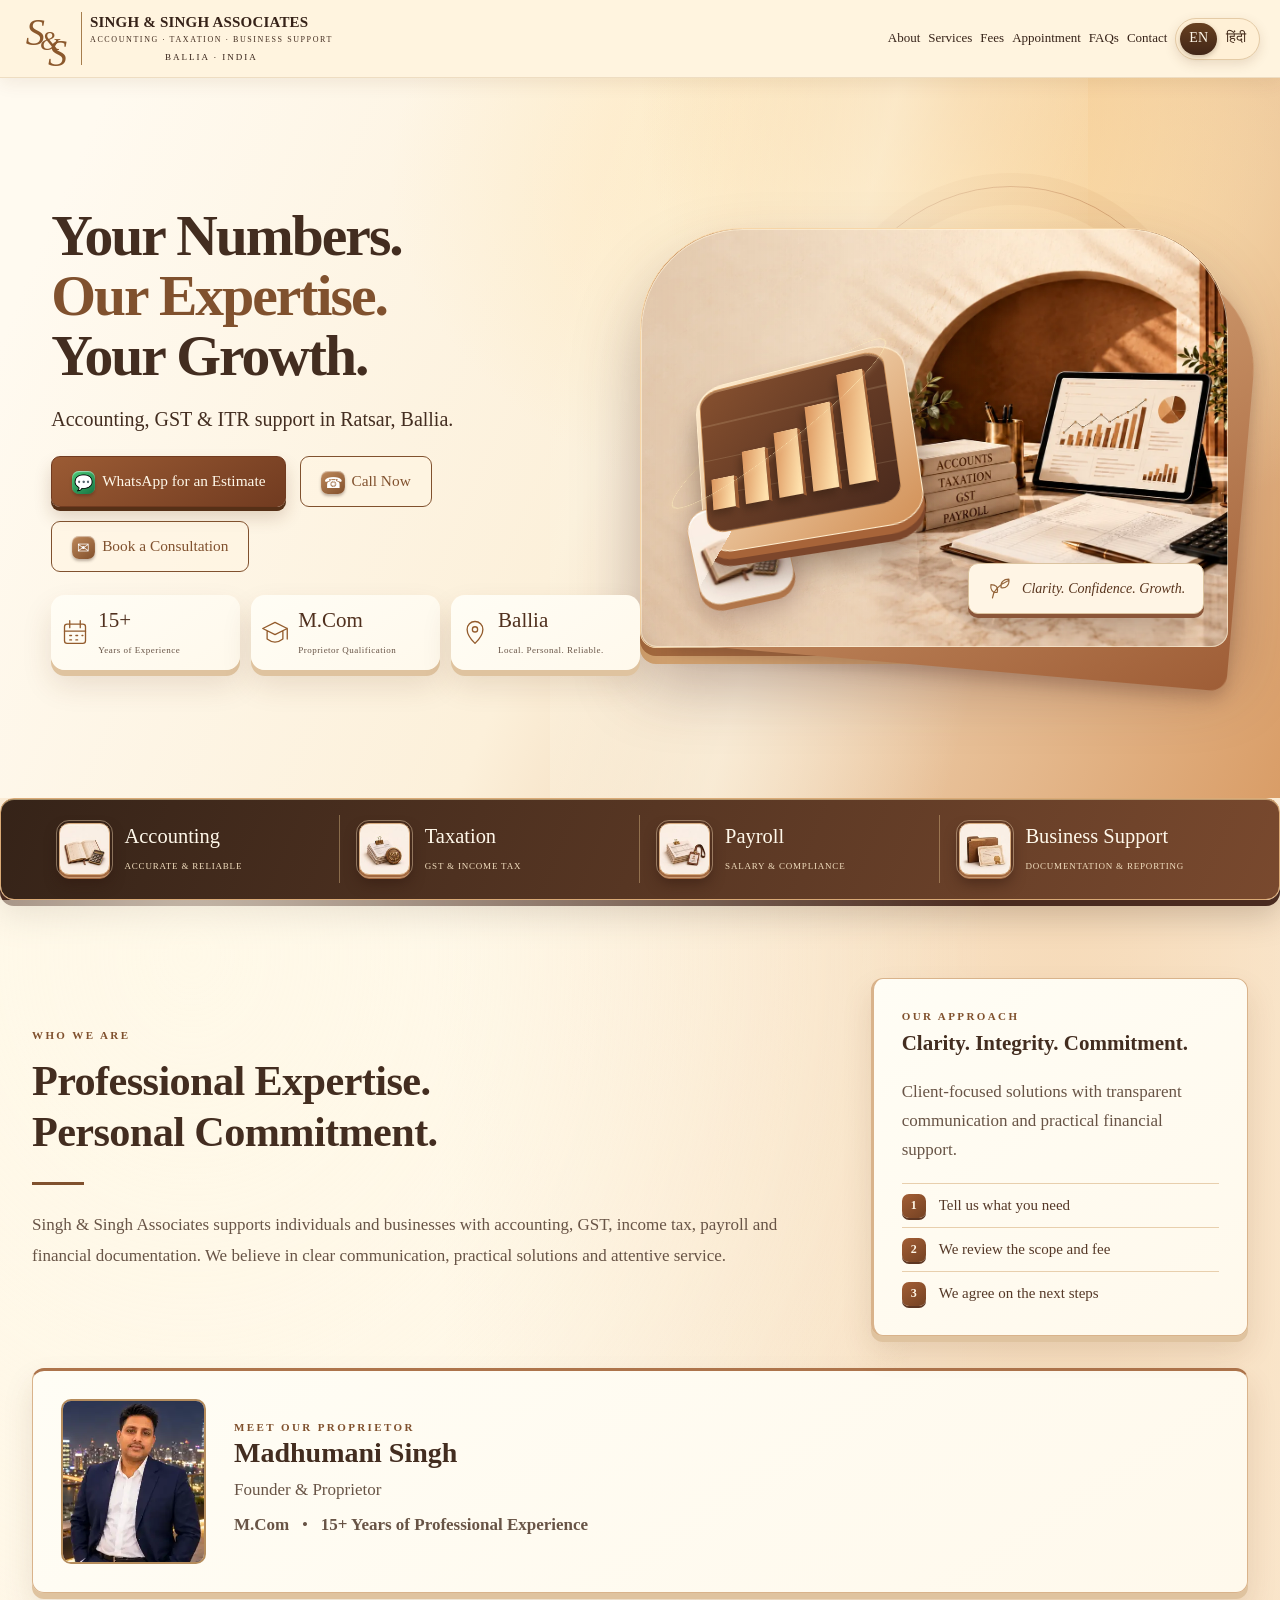
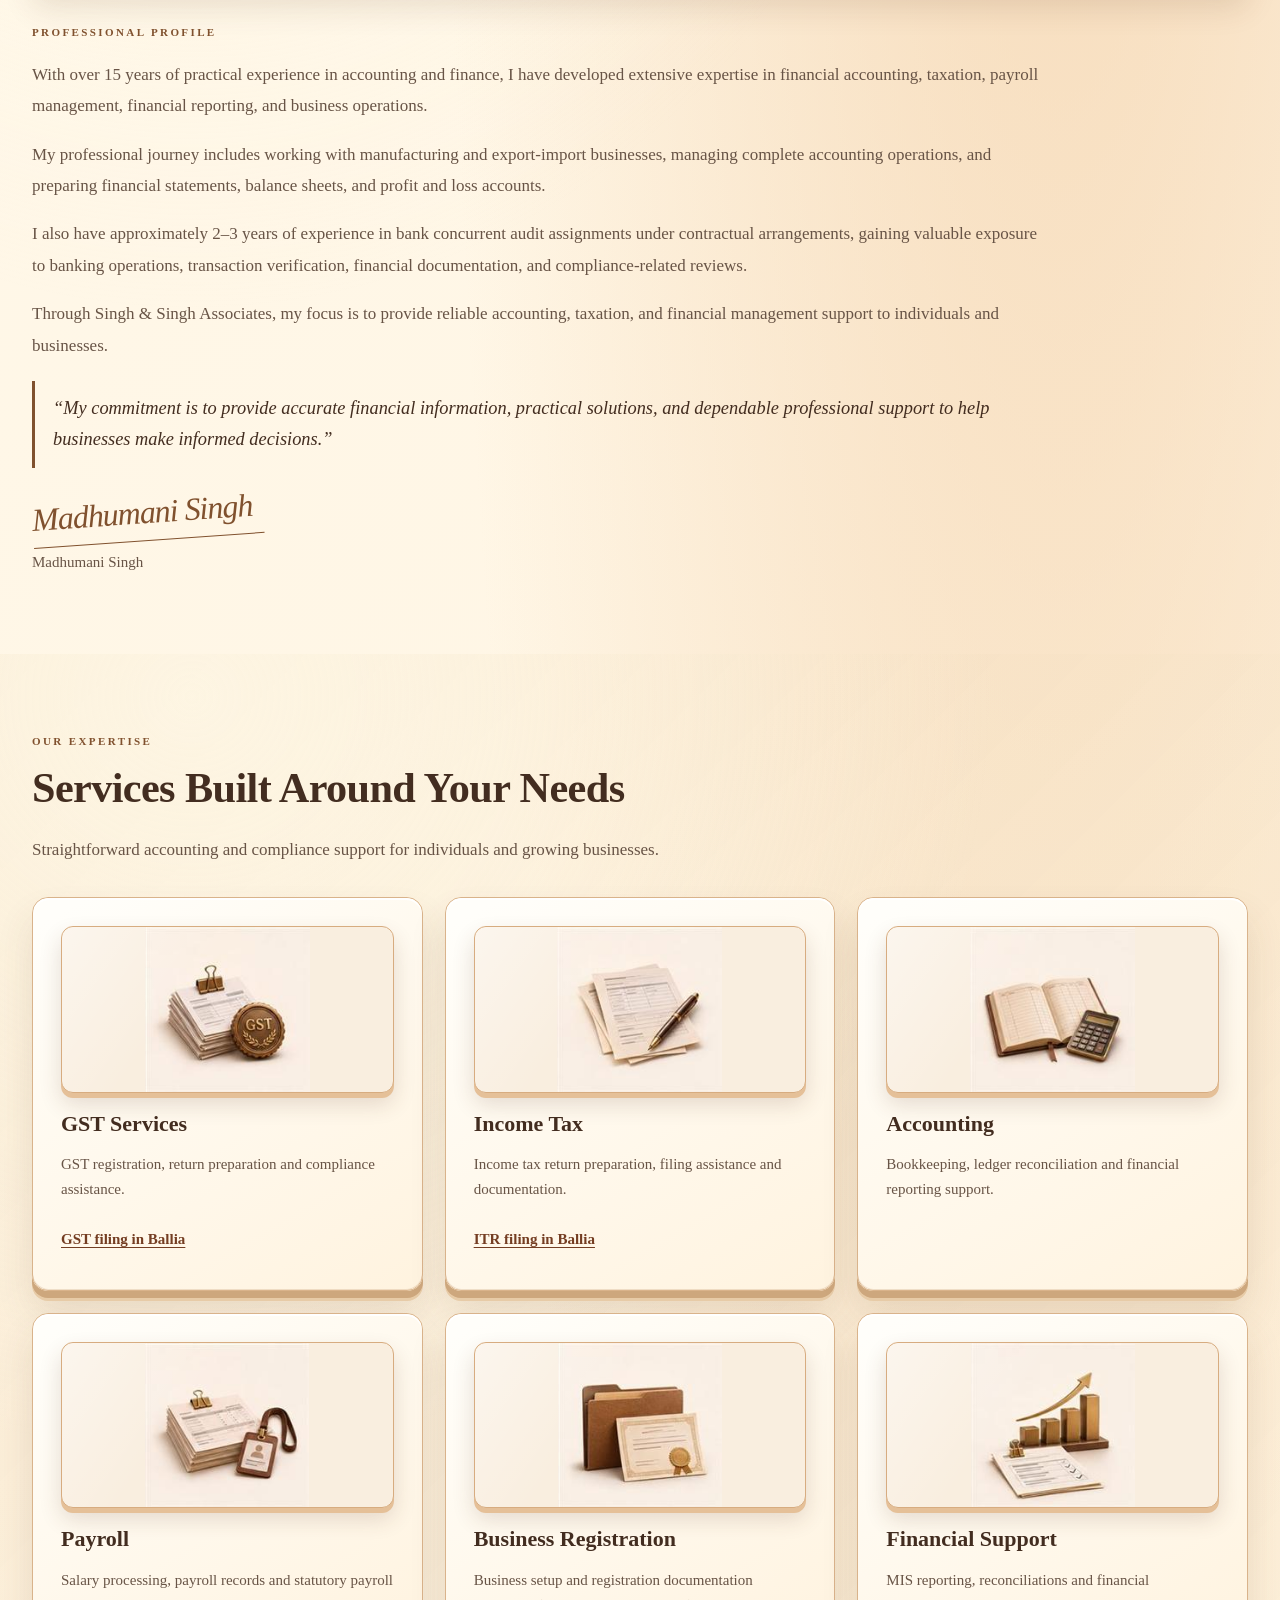
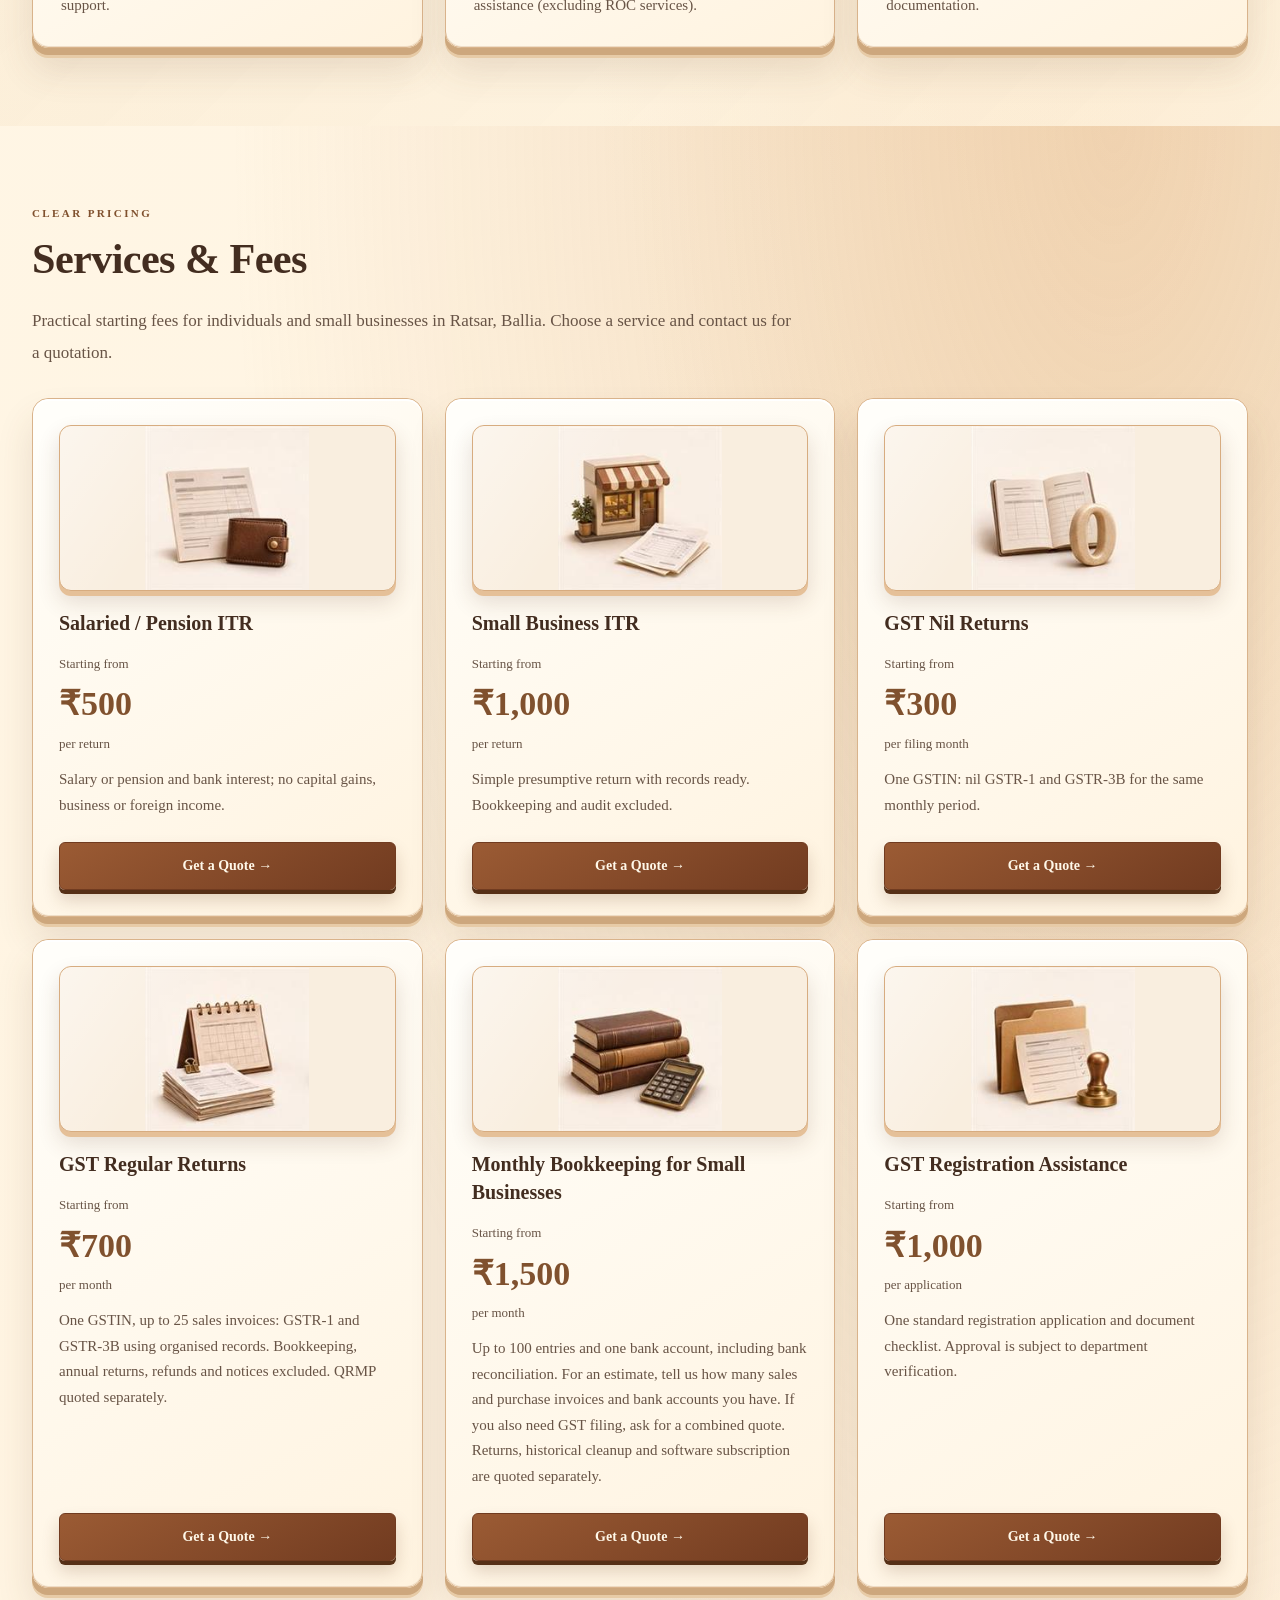
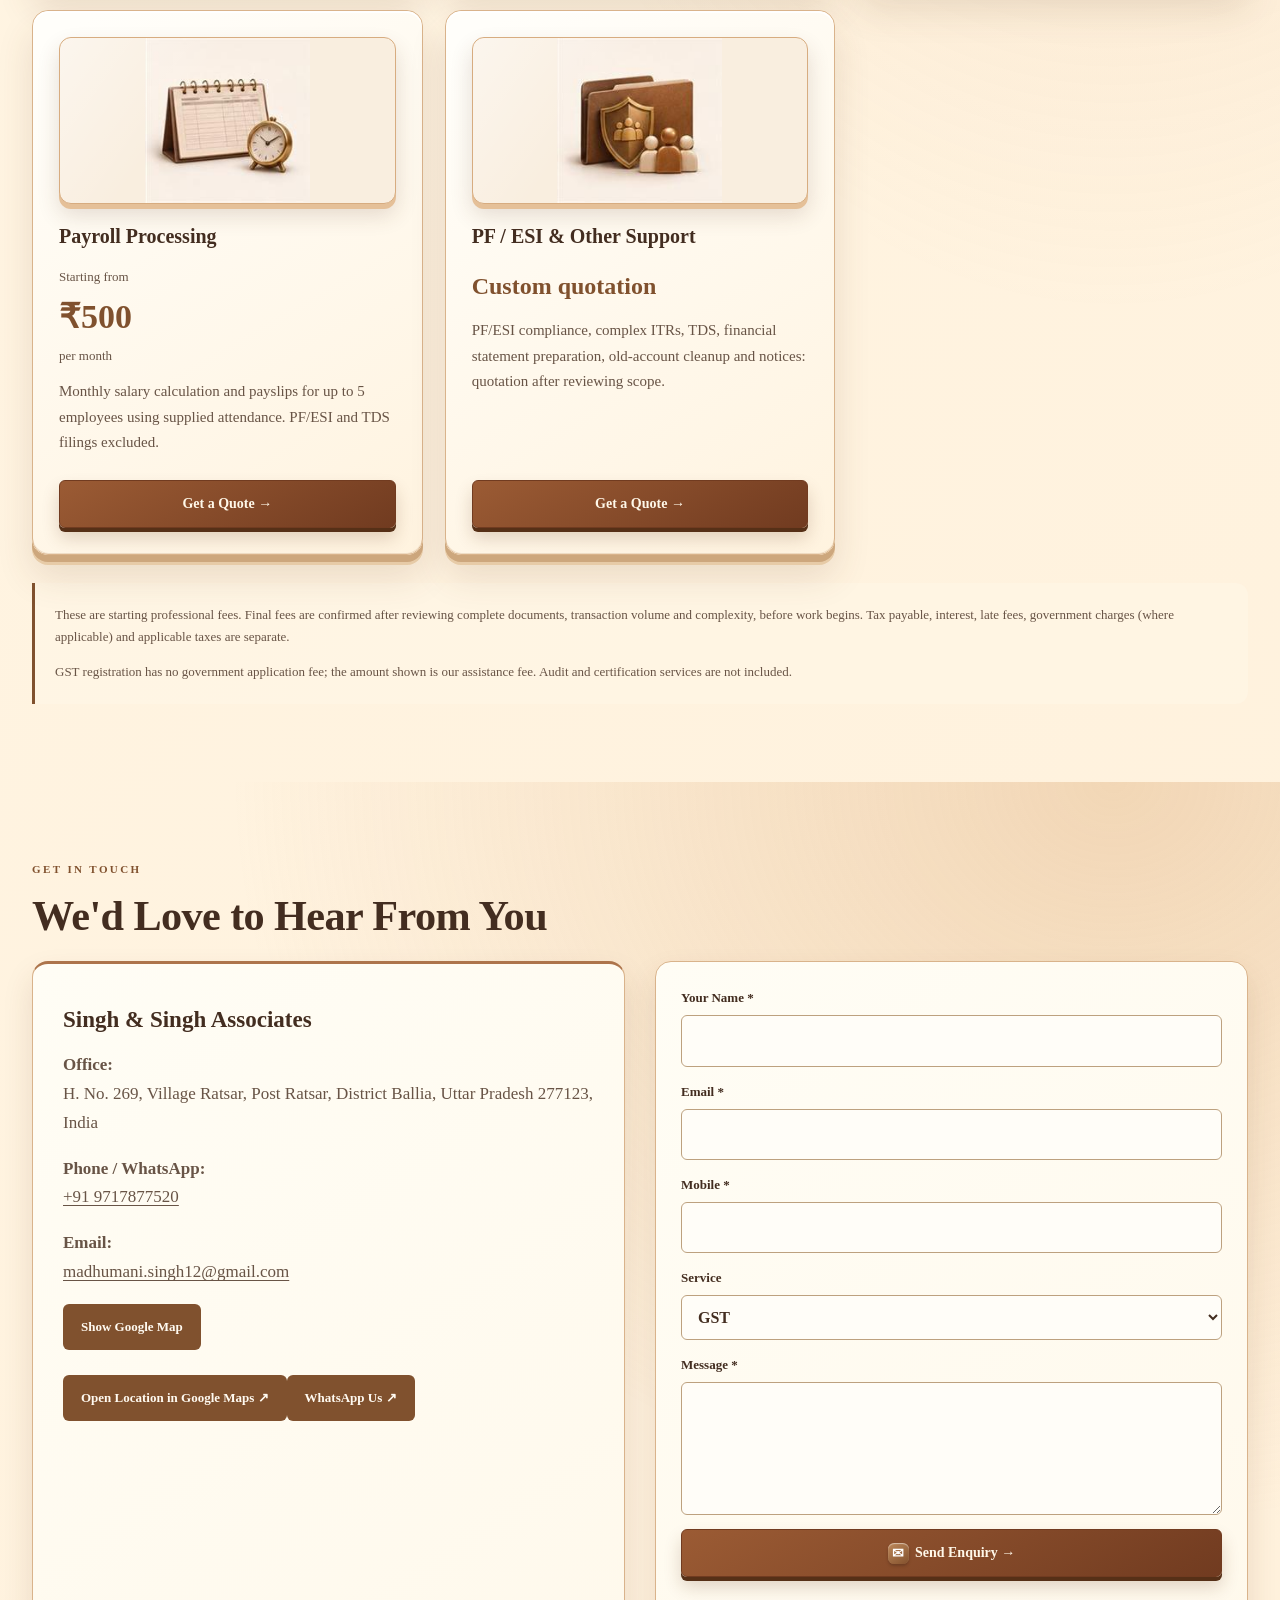
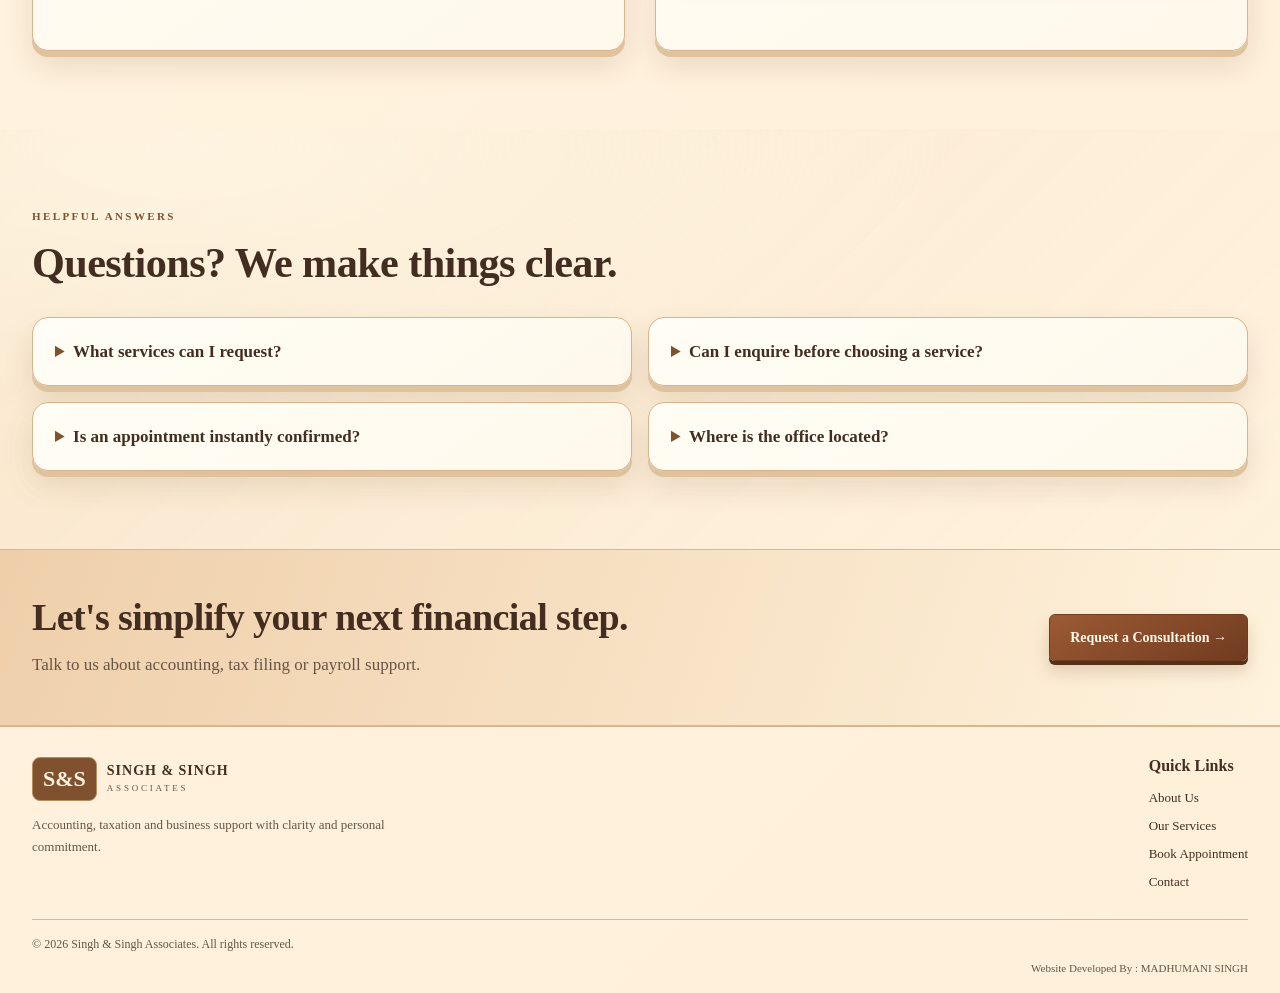
==== index.html @ 009995ee "Add dimensional contact icons to homepage buttons" ====
<!DOCTYPE html>

<html lang="en"><head>
  <!-- Google tag (gtag.js) -->
<script>
  window.dataLayer = window.dataLayer || [];
  function gtag(){dataLayer.push(arguments);}
  gtag('js', new Date());

  gtag('config', 'G-H0598DRLCF');
  window.addEventListener('load', () => {
    const loadAnalytics = () => {
      const tag = document.createElement('script');
      tag.async = true;
      tag.src = 'https://www.googletagmanager.com/gtag/js?id=G-H0598DRLCF';
      document.head.appendChild(tag);
    };
    if ('requestIdleCallback' in window) requestIdleCallback(loadAnalytics, {timeout:1800});
    else window.setTimeout(loadAnalytics, 700);
  }, {once:true});
</script>
  <meta charset="utf-8"/><meta content="width=device-width, initial-scale=1" name="viewport"/><meta content="Singh &amp; Singh Associates is an accounting firm in Ratsar, Ballia, providing bookkeeping, GST and income tax return filing assistance, payroll, PF/ESI and financial reporting support." name="description"/><title>Singh &amp; Singh Associates | Accounting Firm in Ballia</title><meta content="#fff0d8" name="theme-color"/><meta content="summary" name="twitter:card"/><meta content="https://singhassociates.github.io/" property="og:url"/><meta content="Singh &amp; Singh Associates is an accounting firm in Ratsar, Ballia, providing bookkeeping, GST and income tax return filing assistance, payroll, PF/ESI and financial reporting support." property="og:description"/><meta content="Singh &amp; Singh Associates | Accounting Firm in Ballia" property="og:title"/><meta content="Singh &amp; Singh Associates" property="og:site_name"/><meta content="website" property="og:type"/><meta content="index, follow, max-image-preview:large" name="robots"/><link href="https://singhassociates.github.io/" rel="canonical"/><script type="application/ld+json">{"@context":"https://schema.org","@type":"AccountingService","name":"Singh & Singh Associates","url":"https://singhassociates.github.io/","email":"madhumani.singh12@gmail.com","telephone":"+91-9717877520","address":{"@type":"PostalAddress","streetAddress":"H. No. 269, Village Ratsar, Post Ratsar","addressLocality":"Ballia","addressRegion":"Uttar Pradesh","postalCode":"277123","addressCountry":"IN"},"areaServed":{"@type":"AdministrativeArea","name":"Ballia, Uttar Pradesh"},"description":"Accounting, bookkeeping, GST and income tax return filing assistance, payroll and financial reporting support."}</script><style id="ssa-cream-modern-v20">:root{--cream:#fff0d8;--paper:#fff9ef;--ink:#432d20;--muted:#685446;--bronze:#80512e;--line:#d7b991;--header:67px}
*{box-sizing:border-box}html{scroll-behavior:smooth;scroll-padding-top:85px}body{margin:0;background:var(--cream);color:var(--ink);font:16px/1.7 Arial,Helvetica,sans-serif}img,svg,iframe{max-width:100%}a{color:inherit;text-decoration:none}button,input,select,textarea{font:inherit}button{cursor:pointer}button,a,input,select,textarea{-webkit-tap-highlight-color:transparent}button:focus-visible,a:focus-visible,input:focus-visible,textarea:focus-visible,select:focus-visible,summary:focus-visible{outline:3px solid var(--bronze);outline-offset:4px}[hidden]{display:none!important}.wrap{width:min(1280px,calc(100% - 64px));margin:auto}.header{position:sticky;top:0;z-index:100;background:#fff5e5;border-bottom:1px solid var(--line)}.head{min-height:var(--header);display:flex;align-items:center;justify-content:space-between;gap:18px;padding:8px 0}.brand{display:flex;align-items:center;gap:10px;min-width:0}.brand strong{display:block;font-size:14px;letter-spacing:1px;line-height:1.4}.brand small{display:block;font-size:9px;letter-spacing:2.8px;color:var(--muted)}.mark{display:grid;place-items:center;flex-shrink:0;background:var(--bronze);color:#fff4df;border:1px solid #b58c5c;padding:5px;border-radius:8px;font:bold 22px Georgia,serif;line-height:1}.header .mark img{width:38px!important;height:38px!important;filter:sepia(1) saturate(.65) brightness(1.18);display:block}.nav{display:flex;gap:20px;align-items:center;font-size:13px;font-weight:700}.nav a:hover,.footer a:hover{color:var(--bronze);text-decoration:underline;text-underline-offset:5px}.lang,.menu-btn{border:1px solid #b58c5c;background:#faead0;color:var(--ink);padding:7px 11px;border-radius:5px;min-height:38px}.menu-btn{display:none}.hero{background-color:var(--cream);background-image:linear-gradient(90deg,#fff4e4e8,#fff0d8a8),var(--cream-texture);background-size:auto,560px auto}.hero-inner{min-height:calc(100svh - var(--header));display:flex;flex-direction:column}.hero-main{display:grid;grid-template-columns:1.02fr 1fr;align-items:center;gap:34px;flex:1;padding:42px 0 35px;min-width:0}.hero-copy{min-width:0}.eyebrow{color:var(--bronze);font-size:11px;font-weight:800;letter-spacing:2.4px}.hero h1{font:800 clamp(38px,3.8vw,67px)/1.09 Arial,Helvetica,sans-serif;letter-spacing:-2px;margin:20px 0 22px;color:var(--ink)}.hero h1 em{font-style:normal;color:var(--bronze)}.hero p{font-size:17px;line-height:1.7;max-width:540px;color:var(--muted);margin:0}.hero-visual{margin:0;min-width:0}.hero-visual img{display:block;width:100%;height:auto;aspect-ratio:3/2;object-fit:cover;border-radius:160px 160px 14px 14px;box-shadow:0 20px 50px #70451d17;border:1px solid #e0c49f}.hero-stats{display:grid;grid-template-columns:repeat(3,minmax(0,1fr));gap:10px;margin-top:26px}.hero-stats>div{background:#fff7e7b8;border:1px solid var(--line);border-radius:9px;padding:12px 13px;min-width:0}.hero-stats strong{display:block;font-size:23px;line-height:1.2;color:var(--bronze)}.hero-stats small{display:block;font-size:11px;line-height:1.5;color:var(--muted);margin-top:4px}.buttons{display:flex;flex-wrap:wrap;gap:12px;margin-top:26px}.btn{display:inline-block;border:1px solid var(--bronze);background:var(--bronze);color:#fffaf1;padding:12px 20px;border-radius:6px;font-size:14px;font-weight:700;text-align:center;line-height:1.55;transition:background .18s,transform .18s;box-shadow:0 5px 15px #80512e12}.btn:hover{background:#653d23;transform:translateY(-2px)}.btn.outline{background:#fff9ef80;color:var(--bronze)}.btn.outline:hover{background:#f4dfbf}.hero-feature-row{display:grid;grid-template-columns:repeat(4,minmax(0,1fr));margin-top:auto;background:#fff5e4d9;border:1px solid var(--line);border-bottom:0;border-radius:10px 10px 0 0;padding:16px 0;flex-shrink:0}.hero-feature-row>div{display:grid;grid-template-columns:26px 1fr;column-gap:9px;padding:5px 18px;border-right:1px solid var(--line);min-width:0}.hero-feature-row>div:last-child{border:0}.hero-feature-row span{grid-row:1/3;font-size:23px;color:var(--bronze)}.hero-feature-row b{font-size:13px}.hero-feature-row small{font-size:11px;color:var(--muted)}
h2,h3{font-family:Georgia,'Times New Roman',serif;line-height:1.2}h2{font-size:clamp(29px,3.3vw,44px);letter-spacing:-.6px;margin:12px 0 20px}h3{font-size:23px;margin:12px 0}.section,.faq-section{padding:78px 0;background:#fff6e7}.section.alt,.faq-section{background:#f8e9d1}.intro{max-width:760px;color:var(--muted);font-size:16px;line-height:1.85}.line{height:3px;width:52px;background:var(--bronze);margin:24px 0}.about-grid{display:grid;grid-template-columns:1.35fr .65fr;gap:55px;align-items:center}.feature,.profile,.card,.form,.faq-grid details{background:var(--paper);border:1px solid var(--line);border-radius:12px;box-shadow:0 8px 28px #70451d08}.feature{padding:28px;border-left:3px solid var(--bronze)}.feature strong{font-size:21px}.feature p,.card p,.profile p,.proprietor-bio p{color:var(--muted)}.profile{display:flex;align-items:center;gap:28px;padding:28px;margin-top:32px}.avatar{flex:none;width:145px;height:165px;border:2px solid #b58c5c;border-radius:10px;overflow:hidden}.avatar img{display:block;width:100%;height:100%;object-fit:cover;object-position:center 23%}.profile h3{font-size:28px;margin:0}.profile p{margin:6px 0}.proprietor-bio{max-width:1020px;margin-top:30px}.proprietor-bio p{font-size:15px;line-height:1.85}.proprietor-bio blockquote{border-left-color:var(--bronze)!important;color:var(--ink)}.grid{display:grid;grid-template-columns:repeat(3,minmax(0,1fr));gap:22px;margin-top:32px}.card{padding:28px;transition:transform .2s}.card:hover{transform:translateY(-4px);border-color:var(--bronze)}.icon{font-size:28px;color:var(--bronze)}.card h3{font-size:22px}.card p{font-size:14px;margin-bottom:0}.ssa-fees-grid{display:grid;grid-template-columns:repeat(3,minmax(0,1fr));gap:22px;margin-top:30px}.ssa-fee-card{display:flex;flex-direction:column;background:var(--paper);border:1px solid var(--line);border-radius:12px;padding:26px;box-shadow:0 8px 28px #70451d08;min-width:0}.ssa-fee-card h3{font:700 20px/1.4 Arial,sans-serif;margin:0 0 16px}.ssa-fee-from,.ssa-fee-unit{display:block;font-size:13px;color:var(--muted)}.ssa-fee-amount{font-size:34px;font-weight:700;color:var(--bronze)}.ssa-fee-quote{font-size:24px;font-weight:700;color:var(--bronze)}.ssa-fee-card p{font-size:14px;color:var(--muted);margin:12px 0 24px}.ssa-fee-card .btn{margin-top:auto}.ssa-fees-note{background:#efddc280;border-left:3px solid var(--bronze);padding:8px 20px;margin-top:28px}.ssa-fees-note p{font-size:13px;color:var(--muted)}.contact-grid{display:grid;grid-template-columns:1fr 1fr;gap:30px}.contact-info{border:1px solid var(--line);background:#f4e3c8;padding:30px;border-radius:12px;min-width:0}.contact-info p{overflow-wrap:anywhere;color:var(--muted)}.contact-info a{text-decoration:underline;text-underline-offset:3px}.contact-info h3{color:var(--ink)}.form{display:grid;gap:14px;padding:25px;min-width:0}.form label{font-size:13px;font-weight:700;min-width:0}.form input,.form select,.form textarea{display:block;width:100%;min-width:0;max-width:100%;margin-top:6px;border:1px solid #bda17f;border-radius:6px;padding:11px 12px;background:#fffdf8;color:var(--ink);min-height:45px;font-size:16px}.form input::placeholder,.form textarea::placeholder{color:#776454}.form .contact-grid{gap:16px}.form button{width:100%}.hint,.notice{font-size:12px;color:var(--muted)}.ssa-map-box{margin:15px 0;max-width:100%}.ssa-map-button,.maplink{display:inline-block;padding:12px 18px;background:var(--bronze);color:#fffaf1;border:0;border-radius:6px;font-size:13px;font-weight:700;text-decoration:none!important}.maplink{margin-top:10px}.faq-grid{display:grid;grid-template-columns:1fr 1fr;gap:16px;margin-top:28px}.faq-grid details{padding:20px 22px}.faq-grid summary{cursor:pointer;font-weight:700;line-height:1.6}.faq-grid summary::marker{color:var(--bronze)}.faq-grid p{color:var(--muted);font-size:14px}.cta-band{padding:45px 0;background:#eed9b7;border-block:1px solid var(--line)}.cta-band .wrap{display:flex;align-items:center;justify-content:space-between;gap:25px}.cta-band h2{font-size:clamp(27px,3vw,38px);margin:0 0 10px}.cta-band p{color:var(--muted);margin:0}.cta-band .btn{flex-shrink:0}.footer{background:#f5e5cd;padding:30px 0 15px}.footgrid{display:grid;grid-template-columns:minmax(0,1fr) auto;gap:25px}.footer p{max-width:370px;color:var(--muted);font-size:13px}.footer .mark{padding:10px}.footer h3{font:700 16px Arial;margin-top:0}.footer a{display:block;font-size:13px;margin:6px 0}.copyright{border-top:1px solid var(--line);padding-top:14px;margin-top:20px;color:var(--muted);font-size:12px}.ssa-developer-credit{font-size:11px;text-align:right;color:var(--muted);margin-top:5px}
#ssa-contact-modal>div{background:#fff3df!important;color:var(--ink)!important;border-color:#b58c5c!important}#ssa-contact-title{color:var(--ink)!important}#ssa-contact-modal>div>div{color:var(--bronze)!important}#ssa-contact-close{background:var(--bronze)!important;color:#fffaf1!important}
@media(min-width:1600px){.hero-inner{width:min(1680px,calc(100% - 96px))}.hero-main{gap:70px}.hero h1{font-size:clamp(64px,4vw,78px)}.hero-visual img{max-height:640px;object-fit:cover}.hero p{font-size:19px}.hero-stats{max-width:590px}.hero-feature-row{padding:22px 0}}
@media(max-width:1024px){.head{position:relative}.menu-btn{display:block}.nav{display:none;position:absolute;left:0;right:0;top:100%;background:#fff5e5;border:1px solid var(--line);padding:12px;flex-direction:column;align-items:stretch;gap:0;box-shadow:0 15px 20px #432d2015}.nav.open{display:flex}.nav a{padding:11px 10px}.lang{margin:8px 0}.hero-main{gap:22px;grid-template-columns:1fr 1fr}.hero h1{font-size:clamp(33px,4.6vw,46px);letter-spacing:-1.4px}.hero p{font-size:15px}.hero-stats>div{padding:10px 8px}.hero-stats strong{font-size:21px}.hero-stats small{font-size:10px}.hero-feature-row>div{padding:5px 10px}.about-grid{gap:25px}.grid,.ssa-fees-grid{grid-template-columns:repeat(2,minmax(0,1fr))}.contact-grid{gap:22px}}
@media(max-width:800px){.hero-main{grid-template-columns:1fr;padding:32px 0 24px;gap:25px}.hero-copy{max-width:660px}.hero-visual{width:min(520px,100%);margin:0 auto 15px}.hero-visual img{max-height:300px;object-fit:cover;border-radius:100px 100px 12px 12px}.hero h1{font-size:clamp(35px,6.5vw,49px)}.hero-stats{max-width:550px}.hero-stats small{font-size:11px}.hero-feature-row{padding:12px 0}.hero-feature-row small{font-size:10px}.about-grid{grid-template-columns:1fr}.contact-grid{grid-template-columns:1fr}.form .contact-grid{grid-template-columns:1fr 1fr}.cta-band .wrap{align-items:flex-start;flex-direction:column}}
@media(max-width:600px){:root{--header:60px}.wrap{width:calc(100% - 32px)}.head{min-height:60px;padding:7px 0;gap:8px}.header .mark img{width:32px!important;height:32px!important}.brand strong{font-size:12px}.brand small{font-size:8px;letter-spacing:2px}.menu-btn{font-size:12px;padding:8px;min-height:40px}.hero-main{padding:28px 0 22px;gap:22px}.eyebrow{font-size:10px;letter-spacing:2px}.hero h1{font-size:clamp(31px,8.7vw,46px);letter-spacing:-1.2px;margin:17px 0}.hero p{font-size:15px}.hero-stats{gap:7px;margin-top:20px}.hero-stats>div{padding:10px 8px}.hero-stats strong{font-size:20px}.hero-stats small{font-size:10px}.buttons{gap:9px;margin-top:20px}.buttons .btn{font-size:12px;padding:11px 12px;flex:1}.hero-visual{margin-bottom:0}.hero-visual img{max-height:225px;border-radius:85px 85px 10px 10px}.hero-feature-row{grid-template-columns:1fr 1fr;padding:8px 0;row-gap:8px}.hero-feature-row>div{padding:5px 10px;grid-template-columns:22px 1fr;column-gap:6px}.hero-feature-row>div:nth-child(even){border:0}.hero-feature-row b{font-size:12px}.hero-feature-row small{font-size:10px}.section,.faq-section{padding:52px 0}.grid,.ssa-fees-grid,.faq-grid{grid-template-columns:1fr;gap:18px}.card,.ssa-fee-card{padding:23px}.profile{flex-direction:column;align-items:flex-start;padding:22px;gap:18px}.profile h3{font-size:26px}.form{padding:18px}.form .contact-grid{grid-template-columns:1fr}.contact-info{padding:23px}.footgrid{grid-template-columns:1fr;gap:20px}.footer .brand strong{font-size:13px}.footer .brand small{font-size:9px}.ssa-developer-credit{font-size:10px}.copyright{font-size:11px}}
@media(prefers-reduced-motion:reduce){html{scroll-behavior:auto}*,*:before,*:after{animation:none!important;transition:none!important}}

:root{--cream-texture:url("[data-uri]")}
@media(max-width:600px){.hero-visual img{max-height:190px}.hero-main{gap:18px;padding-top:24px;padding-bottom:18px}.hero .buttons .btn{font-size:11px}}
</style><style id="ssa-editorial-hero-v21">/* Approved editorial cream / bronze hero. */
.hero{background-size:cover,cover;background-repeat:no-repeat}
.hero{position:relative;isolation:isolate;background-image:linear-gradient(90deg,#fff4e3a3,#fff1da50),var(--cream-texture)}
.hero-inner{width:100%;position:relative;min-height:calc(100svh - var(--header))}
.hero-main{width:min(1680px,calc(100% - 96px));margin:auto;grid-template-columns:1fr 1.05fr;gap:42px;padding:38px 0 36px;align-items:center}
.hero h1{font-family:Georgia,'Times New Roman',serif;font-weight:700;font-size:clamp(48px,4.8vw,88px);line-height:1.06;letter-spacing:-2.6px;margin:18px 0 23px}
.hero-copy{z-index:2}.hero-copy>p{font-family:Georgia,'Times New Roman',serif;font-size:clamp(17px,1.55vw,25px);line-height:1.55;max-width:660px}
.hero .eyebrow{letter-spacing:2.5px;font-size:10px}.hero .buttons{margin-top:28px}.hero .btn{font-size:15px;padding:14px 23px;box-shadow:0 9px 20px #71411c24}.hero .btn.outline{box-shadow:none;background:#fff5e2a6}
.hero-visual{position:relative;align-self:center;margin:0;z-index:1;padding:9px 0 0 12px}
.hero-visual:before{content:'';position:absolute;inset:0 10% 12% 0;background:#885a35;border-radius:52% 52% 4% 4%;transform:rotate(-4deg);z-index:-1;box-shadow:0 25px 45px #6f411b25}
.hero-visual img{aspect-ratio:1.18;object-fit:cover;border-radius:48% 48% 3% 3%;border:1px solid #a57a4c55;box-shadow:0 18px 40px #6f411b1e;max-height:650px}
.hero-image-note{position:absolute;bottom:-15px;right:15px;display:flex;align-items:center;gap:10px;background:#fff6e6;box-shadow:0 8px 25px #58371c24;border:1px solid #dbc39f;border-radius:10px;padding:14px 20px;font:italic 17px Georgia,serif;color:#59351e}.hero-image-note svg{width:25px;height:25px;color:#94643a;flex-shrink:0}
.hero-stats{gap:12px;margin-top:28px;max-width:650px}.hero-stats>div{display:grid;grid-template-columns:30px 1fr;column-gap:10px;align-content:center;background:#fff8ecf0;border:1px solid #e5cfad;border-radius:12px;box-shadow:0 10px 22px #8b5b3020;padding:16px 13px}.hero-stat-icon{grid-row:1/3;width:29px;height:29px;align-self:center;color:#95602f}.hero-stats strong{font:bold 24px/1.2 Georgia,serif;color:#50301e}.hero-stats small{font-size:10px;line-height:1.4}
.hero-feature-row{width:100%;border:0;border-radius:0;background:linear-gradient(110deg,#49301f,#694025);color:#fff6e5;box-shadow:0 -6px 25px #70451d0c;grid-template-columns:repeat(4,minmax(0,1fr));padding:24px max(32px,calc((100% - 1680px)/2));margin-top:auto}
.hero-feature-row>div{grid-template-columns:38px 1fr;gap:3px 14px;padding:8px 26px;border-right:1px solid #dfbd8670}.hero-feature-row b{font:500 22px/1.25 Georgia,serif;color:#fff8ea}.hero-feature-row small{font-size:11px;color:#f1ddbe;line-height:1.5}.hero-feature-row span{display:grid;align-items:center;grid-row:1/3;color:#f4dfba}.hero-feature-row svg{width:34px;height:38px}
@media(min-width:1600px){.hero-main{gap:62px;padding:32px 0 35px}.hero h1{font-size:clamp(72px,4.6vw,90px)}.hero-visual img{max-height:650px}.hero-feature-row{padding-top:25px;padding-bottom:25px}}
@media(max-width:1100px){.hero-main{width:calc(100% - 64px);gap:30px}.hero h1{font-size:clamp(40px,5vw,55px);letter-spacing:-1.6px}.hero-copy>p{font-size:18px}.hero .buttons{gap:10px}.hero .btn{font-size:13px;padding:12px 16px}.hero-stats>div{grid-template-columns:1fr;padding:12px 10px}.hero-stat-icon{width:23px;height:23px;grid-row:auto;margin-bottom:6px}.hero-stats strong{font-size:23px}.hero-feature-row{padding:18px 20px}.hero-feature-row>div{padding:8px 13px;gap:3px 10px;grid-template-columns:28px 1fr}.hero-feature-row svg{width:27px;height:30px}.hero-feature-row b{font-size:18px}.hero-feature-row small{font-size:10px}.hero-image-note{font-size:13px;padding:10px 12px;right:4px;bottom:-12px}}
@media(max-width:800px){.hero-main{grid-template-columns:1fr;width:calc(100% - 48px);padding-top:30px;padding-bottom:36px;gap:30px}.hero-copy{max-width:690px}.hero h1{font-size:clamp(42px,7vw,60px);margin:17px 0}.hero-copy>p{font-size:20px;max-width:650px}.hero-visual{width:min(520px,95%);margin:0 auto}.hero-visual img{aspect-ratio:1.6;max-height:310px;border-radius:100px 100px 10px 10px}.hero-stats>div{grid-template-columns:28px 1fr;padding:13px 12px}.hero-stat-icon{grid-row:1/3;margin:0}.hero-feature-row{padding:15px 12px}.hero-feature-row>div{grid-template-columns:1fr;padding:6px 12px}.hero-feature-row span{grid-row:auto;margin-bottom:4px}.hero-feature-row b{font-size:17px}.hero-feature-row small{font-size:10px}}
@media(max-width:600px){.hero-main{width:calc(100% - 32px);padding:25px 0 32px;gap:23px}.hero h1{font-size:clamp(38px,10.5vw,54px);letter-spacing:-1.2px;line-height:1.07}.hero-copy>p{font-size:17px;line-height:1.55}.hero .buttons{margin-top:21px;gap:9px}.hero .btn{font-size:12px;padding:12px 10px}.hero-stats{gap:8px;margin-top:22px}.hero-stats>div{grid-template-columns:1fr;padding:12px 9px;gap:0}.hero-stat-icon{grid-row:auto;margin:0 0 8px;width:23px;height:23px}.hero-stats strong{font-size:21px}.hero-stats small{font-size:10px;min-height:28px}.hero-visual{width:94%;padding:6px 0 0 8px}.hero-visual img{max-height:235px;aspect-ratio:1.5}.hero-image-note{bottom:-13px;right:4px;font-size:12px;padding:10px 12px}.hero-image-note svg{width:18px;height:18px}.hero-feature-row{grid-template-columns:1fr 1fr;padding:10px 8px;gap:10px 0}.hero-feature-row>div{grid-template-columns:26px 1fr;padding:6px 12px;gap:3px 9px}.hero-feature-row span{grid-row:1/3;margin:0}.hero-feature-row svg{width:25px;height:29px}.hero-feature-row b{font-size:17px}.hero-feature-row small{font-size:9px}.hero-feature-row>div:nth-child(even){border:0}}
</style><style>@media(max-width:600px){.hero-visual img{max-height:180px}.hero-main{padding-top:20px;padding-bottom:28px}.hero .buttons{margin-top:18px}.hero-stats{margin-top:18px}}@media(min-width:801px) and (max-height:800px){.hero-main{padding-top:24px;padding-bottom:24px}.hero-visual img{max-height:510px}.hero h1{font-size:clamp(43px,4.5vw,73px)}.hero-feature-row{padding-top:17px;padding-bottom:17px}}</style><style>@media(max-width:600px){.hero-main{padding-bottom:22px}}</style><style id="ssa-selected-reference-v22">/* Selected reference: cream editorial typography and pill language selector. */
body,button,input,select,textarea{font-family:Georgia,'Times New Roman',serif}body{font-size:17px}.brand strong,.nav,.btn,.ssa-fee-card h3,.footer h3{font-family:Georgia,'Times New Roman',serif}.form input,.form select,.form textarea{font-family:Georgia,'Times New Roman',serif}.card p,.ssa-fee-card p{font-size:15px}.intro,.proprietor-bio p{font-size:17px}.eyebrow{font-family:Georgia,'Times New Roman',serif}.hero h1{font-family:Georgia,'Times New Roman',serif}.header{background:#fff3df;border-bottom:1px solid #a6794730}.head{width:calc(100% - 96px);max-width:1680px;min-height:86px}.header .brand{gap:22px}.header .brand strong{font-size:clamp(16px,1.55vw,26px);font-weight:700;letter-spacing:.2px}.header .brand small{font-size:9px;letter-spacing:1.6px;text-align:center;color:#432d20}.reference-brand-copy{border-left:1px solid #a67d4d;padding-left:24px}.brand-location{font-size:9px;letter-spacing:2px;text-align:center;margin-top:3px}.brand-monogram{position:relative;display:block;width:67px;height:64px;flex-shrink:0;color:#8b582c;font-family:Georgia,serif;font-style:italic}.brand-monogram i{position:absolute;font-size:48px;font-weight:400;line-height:1}.brand-monogram i:nth-child(1){left:0;top:0}.brand-monogram i:nth-child(2){font-size:33px;left:18px;top:19px}.brand-monogram i:nth-child(3){left:28px;top:26px}.nav{font-size:17px;font-weight:400;gap:24px}.nav a{position:relative}.nav a[href="#home"]:after{content:'';position:absolute;bottom:-7px;left:0;right:0;height:3px;background:#88552b}.nav #lang{display:none!important}.language-pill{display:flex;align-items:center;flex-shrink:0;padding:4px;background:#fff0d6;border-radius:40px;box-shadow:0 4px 12px #67401d25;margin-left:12px;border:1px solid #e4cba6}.language-pill button{border:0;background:transparent;color:#442b1b;padding:5px 16px;border-radius:28px;line-height:1.3;min-height:32px;font-size:16px;cursor:pointer}.language-pill button[aria-pressed="true"]{background:linear-gradient(#674020,#412617);color:#fff8e9;box-shadow:0 2px 5px #3c230c40}.hero{background:#fff0da!important}.hero-inner{--header:87px;min-height:calc(100svh - var(--header))}.hero-main{position:relative;isolation:isolate;width:100%;max-width:none;grid-template-columns:1fr 1fr;gap:0;min-height:0;padding:45px 5% 42px;background-image:var(--reference-scene);background-position:center;background-size:cover;background-repeat:no-repeat;flex:1}.hero-copy{max-width:760px;position:relative;z-index:2}.hero .eyebrow{display:none}.hero h1{font-size:clamp(54px,5.5vw,102px);line-height:1;letter-spacing:-2.8px;margin:0 0 22px}.hero-copy>p{font-size:clamp(19px,1.8vw,30px);line-height:1.45;max-width:760px;color:#432d20;margin:0}.hero .buttons{margin-top:29px;gap:18px}.hero .btn{font-size:clamp(16px,1.35vw,23px);font-weight:400;padding:13px 27px;border-radius:9px}.hero-stats{max-width:760px;margin-top:30px;gap:13px}.hero-stats>div{grid-template-columns:38px 1fr;padding:19px 18px;border:0;background:#fff5e4e6;border-radius:14px;box-shadow:0 9px 18px #81532424}.hero-stat-icon{width:36px;height:36px;color:#935b2c}.hero-stats strong{font-size:25px;font-weight:400}.hero-stats small{font-size:10px;letter-spacing:1px;line-height:1.4}.hero-visual{position:static;width:100%;padding:0;align-self:stretch;min-height:0;margin:0}.hero-visual:before{display:none}.hero-visual>img{display:none}.hero-image-note{bottom:22px;right:2.5%;font-size:21px;padding:15px 23px;z-index:3;background:#fff5e5}.hero-feature-row{padding:26px 4%;min-height:130px}.hero-feature-row>div{grid-template-columns:46px 1fr;gap:5px 18px;padding:8px 24px}.hero-feature-row svg{width:42px;height:48px}.hero-feature-row b{font-size:clamp(22px,1.8vw,30px)}.hero-feature-row small{font-size:11px;letter-spacing:1.4px;text-transform:uppercase;max-width:230px}.hero-feature-row span{color:#fff0d7}.footer .mark{font-family:Georgia,serif}.footer{background:#efddbf}
@media(min-width:1600px){.hero-main{padding-top:40px;padding-bottom:40px}.hero h1{font-size:clamp(86px,5.7vw,108px)}.hero-feature-row{padding-top:26px;padding-bottom:26px}}
@media(max-width:1400px){.head{width:calc(100% - 64px);min-height:78px}.header .brand{gap:10px}.reference-brand-copy{padding-left:14px}.brand-monogram{transform:scale(.8);transform-origin:center;width:57px}.header .brand strong{font-size:19px}.header .brand small{font-size:8px}.nav{gap:17px;font-size:15px}.language-pill{margin-left:0}.language-pill button{padding:5px 12px;font-size:14px}.hero-inner{--header:79px}.hero-main{padding:35px 4% 40px}.hero h1{font-size:clamp(51px,5.6vw,76px)}.hero-copy>p{font-size:21px}.hero .btn{font-size:16px;padding:12px 19px}.hero-stats>div{grid-template-columns:30px 1fr;padding:16px 12px;gap:8px}.hero-stat-icon{width:28px;height:28px}.hero-stats strong{font-size:23px}.hero-stats small{font-size:9px}.hero-image-note{font-size:16px;padding:12px 16px}.hero-feature-row{min-height:112px;padding:18px 3%}.hero-feature-row>div{grid-template-columns:34px 1fr;padding:8px 20px;gap:3px 12px}.hero-feature-row svg{width:32px;height:37px}.hero-feature-row b{font-size:23px}.hero-feature-row small{font-size:9px;letter-spacing:1px}}
@media(max-width:1100px){.nav{gap:14px;font-size:15px}.hero h1{font-size:clamp(45px,5.4vw,60px)}.hero-stats>div{grid-template-columns:1fr;padding:13px 12px}.hero-stat-icon{grid-row:auto;margin-bottom:8px;width:26px;height:26px}.hero-copy>p{font-size:20px}.hero .buttons{gap:10px}.hero .btn{font-size:14px;padding:12px 16px}.hero-image-note{font-size:14px;padding:11px 13px}.hero-feature-row b{font-size:21px}.hero-feature-row>div{padding:7px 13px}.hero-feature-row small{font-size:9px;letter-spacing:.6px}}
@media(max-width:1024px){.nav{padding:15px;background:#fff4e1}.nav .language-pill{align-self:flex-start;margin:12px 8px 0}.nav a[href="#home"]:after{display:none}.head{min-height:76px}.hero-inner{--header:77px}.menu-btn{font-family:Georgia,serif}.hero-main{background-position:54% center;background-image:linear-gradient(90deg,#fff0da55,transparent 75%),var(--reference-scene)}}
@media(max-width:800px){.hero-main{grid-template-columns:1fr;padding:30px 24px 25px;background:#fff1dc;gap:25px}.hero-copy{max-width:none}.hero h1{font-size:clamp(44px,7.2vw,62px)}.hero-copy>p{font-size:22px}.hero .btn{font-size:17px}.hero-stats>div{grid-template-columns:32px 1fr;padding:15px 13px}.hero-stat-icon{grid-row:1/3;margin:0}.hero-visual{position:relative;min-height:285px;background:var(--reference-scene) right center/auto 135% no-repeat;border-radius:16px;width:100%;margin:0}.hero-image-note{bottom:12px;right:12px}.hero-feature-row{grid-template-columns:repeat(4,minmax(0,1fr));padding:17px 10px}.hero-feature-row>div{grid-template-columns:1fr;padding:7px 12px;gap:5px}.hero-feature-row span{grid-row:auto}.hero-feature-row b{font-size:21px}.hero-feature-row small{font-size:9px}.hero-feature-row svg{width:30px;height:32px}}
@media(max-width:600px){.head{width:calc(100% - 30px);min-height:70px;gap:8px}.header .brand{gap:5px}.brand-monogram{transform:scale(.65);width:47px;height:52px;transform-origin:left center}.reference-brand-copy{padding-left:9px}.header .brand strong{font-size:14px}.header .brand small{font-size:6px;letter-spacing:.6px}.brand-location{font-size:7px;letter-spacing:1.4px}.menu-btn{font-size:13px}.hero-inner{--header:71px}.hero-main{padding:25px 16px 20px;gap:23px}.hero h1{font-size:clamp(38px,10.6vw,57px);letter-spacing:-1.2px;line-height:1.04;margin-bottom:18px}.hero-copy>p{font-size:18px;line-height:1.5}.hero .buttons{gap:9px;margin-top:20px}.hero .btn{font-size:13px;padding:12px 10px;flex:1}.hero-stats{gap:8px;margin-top:21px}.hero-stats>div{grid-template-columns:1fr;padding:13px 10px}.hero-stat-icon{grid-row:auto;width:25px;height:25px;margin-bottom:9px}.hero-stats strong{font-size:23px}.hero-stats small{font-size:8px;letter-spacing:.4px;line-height:1.5;min-height:26px}.hero-visual{min-height:200px;border-radius:10px;background-size:auto 132%}.hero-image-note{font-size:12px;padding:9px 11px;bottom:8px;right:8px}.hero-image-note svg{width:18px;height:18px}.hero-feature-row{grid-template-columns:1fr 1fr;gap:10px 0;padding:12px 8px}.hero-feature-row>div{grid-template-columns:28px 1fr;padding:7px 10px;gap:4px 9px}.hero-feature-row span{grid-row:1/3}.hero-feature-row b{font-size:19px}.hero-feature-row small{font-size:8px;letter-spacing:.5px}.hero-feature-row svg{width:26px;height:31px}.hero-feature-row>div:nth-child(even){border:0}.intro,.proprietor-bio p{font-size:16px}.form label{font-size:15px}.form input,.form select,.form textarea{font-size:16px}.section h2,.faq-section h2{font-size:32px}}

:root{--reference-scene:none}</style><style>.brand-location{display:block}.ssa-fee-amount,.ssa-fee-quote,.ssa-fee-from,.ssa-fee-unit{font-family:Georgia,"Times New Roman",serif}</style><style id="ssa-first-screen-fit-v23">
/* Keep the full desktop hero, including service band, within the first screen. */
@media(min-width:801px){
:root{--fit-header:86px;--fit-band:108px}
.header{height:var(--fit-header);box-sizing:border-box}.header .head{height:100%;min-height:0;padding-top:7px;padding-bottom:7px}
#home .hero-inner{height:calc(100svh - var(--fit-header));min-height:calc(100svh - var(--fit-header));display:flex;flex-direction:column}
#home .hero-main{flex:1 1 0;min-height:0;padding:24px 5%;align-items:center}
#home .hero-copy{max-width:100%;min-width:0}
#home h1{font-size:clamp(40px,min(4.6vw,9svh),86px);line-height:1.04;letter-spacing:-2px;max-width:none;white-space:nowrap;margin:0 0 19px}
html[lang="hi"] #home h1{font-size:clamp(34px,min(4.1vw,8svh),74px)}
#home .hero-copy>p{font-size:clamp(17px,1.55vw,25px);line-height:1.4;margin:0;max-width:100%}
#home .buttons{margin-top:23px;gap:14px}#home .buttons .btn{font-size:clamp(14px,1.2vw,20px);padding:12px 20px}
#home .hero-stats{margin-top:23px;gap:11px}#home .hero-stats>div{padding:15px 12px;grid-template-columns:30px 1fr;gap:7px}
#home .hero-stat-icon{width:28px;height:28px;margin:0;grid-row:1/3}#home .hero-stats strong{font-size:23px}#home .hero-stats small{font-size:9px;letter-spacing:.5px}
#home .hero-feature-row{height:var(--fit-band);min-height:var(--fit-band);flex:0 0 var(--fit-band);padding:16px 4%;margin:0}
#home .hero-feature-row>div{padding:5px 20px;grid-template-columns:36px 1fr;gap:3px 12px}#home .hero-feature-row b{font-size:clamp(19px,1.6vw,27px)}#home .hero-feature-row small{font-size:9px;letter-spacing:.8px}#home .hero-feature-row svg{width:32px;height:38px}
#home .hero-image-note{font-size:clamp(13px,1.1vw,19px);padding:12px 18px;bottom:18px}
}
@media(min-width:801px) and (max-width:1400px){:root{--fit-header:78px;--fit-band:102px}#home .hero-main{padding-left:4%;padding-right:4%}#home h1{font-size:clamp(40px,min(4.5vw,8.7svh),64px)}#home .hero-stats strong{font-size:21px}#home .hero-stats>div{padding:13px 10px}#home .hero-copy>p{font-size:20px}}
@media(min-width:801px) and (max-height:740px){:root{--fit-band:90px}#home .hero-main{padding-top:15px;padding-bottom:15px}#home h1{font-size:clamp(36px,min(4.2vw,8.5svh),64px);margin-bottom:14px}#home .buttons{margin-top:16px}#home .hero-stats{margin-top:16px}#home .hero-stats>div{padding:10px}#home .hero-copy>p{font-size:18px}#home .hero-feature-row{padding-top:10px;padding-bottom:10px}}
</style><style id="ssa-uniform-background-v24">
/* One continuous cream canvas across the entire website. */
:root{--site-cream:#fff0da;--cream:#fff0da;--paper:#fff8e9}
body{background-color:var(--site-cream)!important;background-image:linear-gradient(#fff0da99,#fff0da99),var(--cream-texture)!important;background-size:cover!important;background-attachment:fixed!important;background-repeat:no-repeat!important}
.header{background-color:var(--site-cream)!important;background-image:none!important}
.section,.section.alt,.section.booking,.faq-section,#about,#services,#fees,#contact,#faq,.cta-band,.footer{background:transparent!important;color:var(--ink)!important}
.cta-band{border-top:1px solid var(--line);border-bottom:1px solid var(--line)}
.feature,.profile,.card,.ssa-fee-card,.faq-grid details,.form,.contact-info{background:#fff7e7dc!important;border-color:var(--line)!important}
.ssa-fees-note{background:#fff7e780!important}
#ssa-contact-modal>div{background-color:var(--site-cream)!important}
@media(max-width:800px){#home .hero-main{background-color:var(--site-cream)!important}}
</style><style>@media(max-width:600px){html[lang="hi"] .header .brand strong{font-size:13px}html[lang="hi"] .header .brand small{font-size:7px;letter-spacing:0}html[lang="hi"] .hero-stats strong{font-size:20px}}</style><style>.proprietor-signoff{margin-top:20px}.proprietor-signature{display:block;width:190px;max-width:65%;height:auto;object-fit:contain}.proprietor-signoff p{font-size:15px;margin:8px 0 0;color:var(--muted)}@media(max-width:600px){.proprietor-signature{width:165px}}</style><style>.decorative-name{display:inline-block;font-family:"Segoe Script","Brush Script MT","URW Chancery L",cursive;font-style:italic;font-size:32px;line-height:1.5;letter-spacing:-1px;color:#80512e;transform:rotate(-4deg);padding:0 10px 4px 0;border-bottom:1px solid #80512e}@media(max-width:600px){.decorative-name{font-size:27px}}</style><style>
@media(min-width:1025px){.header .head{gap:16px}.header .nav{gap:clamp(10px,1.15vw,22px);transform:none}.header .brand{flex-shrink:1}.reference-brand-copy{min-width:0}.header .brand strong{font-size:clamp(16px,1.45vw,26px)}}
@media(min-width:1025px) and (max-width:1400px){.header .head{width:calc(100% - 40px)}.header .brand{gap:4px}.reference-brand-copy{padding-left:8px}.header .brand strong{font-size:15px}.header .nav{font-size:13px;gap:8px}.language-pill button{padding:5px 9px}}
@media(max-width:1024px){.header .nav{transform:none}}
</style><style id="bronze-atelier">
:root{
  --atelier-ink:#362218;--atelier-muted:#654c3b;--atelier-bronze:#824824;
  --atelier-edge:#d9b38b;--atelier-paper:#fff9ec;--atelier-base:#fff0da;
  --atelier-shadow:0 6px 0 #dfc39f,0 15px 30px #63361522;
}
@keyframes atelier-settle{
  from{transform:perspective(950px) rotateX(8deg) rotateY(-8deg) translateY(9px)}
  to{transform:perspective(950px) rotateX(0) rotateY(0) translateY(0)}
}
@media(prefers-reduced-motion:no-preference){
  .atelier-motion{animation:atelier-settle 850ms cubic-bezier(.2,.75,.25,1) both}
}

body{color:var(--atelier-ink);background-image:radial-gradient(ellipse at 83% 8%,#f1cba0af,transparent 42%),linear-gradient(135deg,#fff9eb,var(--atelier-base))!important;background-attachment:scroll!important}
.header{background-color:#fff4df!important;box-shadow:0 4px 18px #63361517}
#home .hero-main{background-color:transparent!important}
#home .hero-visual{
  position:relative;isolation:isolate;border:1px solid var(--atelier-edge);
  border-radius:clamp(36px,8vw,110px) clamp(36px,8vw,110px) 16px 16px;
  box-shadow:0 8px 0 #9f6942,0 17px 0 #dab186,0 28px 42px #63361542;
}
#home .hero-image-note{box-shadow:0 4px 0 #8b5639,0 12px 20px #38201336}
#home .hero-feature-row{border:1px solid var(--atelier-edge);border-radius:14px;box-shadow:var(--atelier-shadow)}
#home .hero-stats>div,.feature,.profile,.card,.ssa-fee-card,.faq-grid details,.form,.contact-info{
  background:linear-gradient(146deg,#fffdf5,var(--atelier-paper))!important;
  border-color:var(--atelier-edge)!important;
  box-shadow:var(--atelier-shadow);
}
.card,.ssa-fee-card,.contact-info,.form,.faq-grid details{border-radius:16px}
.ssa-fees-note{border-radius:0 12px 12px 0}
a.btn:not(.outline),button.btn{
  background:linear-gradient(150deg,#9b5b34,#713b20);color:#fff8e9;
  border-color:#713b20;box-shadow:0 4px 0 #563017,0 10px 17px #63361533;
}
a.btn.outline{background:#fff8ea;box-shadow:0 4px 0 #e3c5a1}
a.btn:active,button.btn:active{transform:translateY(2px)}
#services,#faq{background:linear-gradient(135deg,#f0d5b25c,#fff7e241)!important}
.cta-band{background:linear-gradient(110deg,#efcfaa,#fff3dd)!important}
.footer{border-top:1px solid var(--atelier-edge)}
@media(hover:hover) and (pointer:fine) and (prefers-reduced-motion:no-preference){
  .card,.ssa-fee-card{transition:transform .25s ease,box-shadow .25s ease}
  .card:hover,.ssa-fee-card:hover{
    transform:perspective(800px) translateY(-5px) rotateX(4deg);
    box-shadow:0 8px 0 #d5b18a,0 22px 36px #63361530;
  }
}
@media(max-width:800px){
  #home .hero-visual{width:calc(100% - 12px);margin:0 auto 20px}
  #home .hero-feature-row{margin:0 8px 16px}
}
@media(prefers-reduced-motion:reduce){
  #home .hero-visual,.card,.btn{transition:none}
  .card:hover,.btn:hover,.btn:active{transform:none}
}
</style>
<style id="atelier-scene-motion">
.atelier-scene{
  --rx:0deg;--ry:0deg;
  position:relative;isolation:isolate;
}
.atelier-ambient{
  position:absolute;inset:0;overflow:hidden;border-radius:inherit;
  pointer-events:none;z-index:-1;
}
.atelier-ambient i{position:absolute;display:block}
.atelier-ambient .halo{
  width:52%;aspect-ratio:1;top:-44%;right:-1%;border-radius:50%;
  background:radial-gradient(circle,#f3c487b0,transparent 68%);
}
.atelier-ambient .ring{
  width:28%;aspect-ratio:1;right:7%;top:15%;border:1px solid #a7613666;
  border-radius:50%;box-shadow:inset 0 0 0 18px #d19b6625,0 0 0 13px #d19b6621;
}
.atelier-ambient .glint{
  width:42%;height:130%;left:43%;top:-14%;
  background:linear-gradient(105deg,transparent 12%,#fffdf083 48%,transparent 78%);
}
@keyframes atelier-halo{to{transform:translate3d(-21%,23%,0) scale(1.18)}}
@keyframes atelier-ring{to{transform:translate3d(-14%,14%,0) rotateX(32deg) rotateY(-26deg) scale(.86)}}
@keyframes atelier-glint{from{transform:translate3d(-114%,0,0) skewX(-18deg);opacity:0}24%,72%{opacity:.65}to{transform:translate3d(124%,0,0) skewX(-18deg);opacity:0}}
@keyframes atelier-float{from{transform:translate3d(0,-4px,0)}to{transform:translate3d(0,7px,0)}}
@keyframes atelier-appear{from{opacity:0;transform:translate3d(0,15px,0)}to{opacity:1;transform:translate3d(0,0,0)}}
@media(prefers-reduced-motion:no-preference){
  .atelier-ambient .halo{animation:atelier-halo 2.8s ease-in-out 1}
  .atelier-ambient .ring{animation:atelier-ring 2.8s ease-in-out 1}
  .atelier-ambient .glint{animation:atelier-glint 2.1s ease-in-out 1}

}
@media(prefers-reduced-motion:reduce){
  .atelier-ambient .glint{display:none}
}

#home .hero-main.atelier-scene{
  background-image:linear-gradient(115deg,#fff9ec 14%,#fff0d7 59%,#ebbd91 100%);
}
#home .hero-visual{
  align-self:center;min-height:0;aspect-ratio:1.32;
  max-height:min(50svh,420px);width:100%;margin:0;
  background:#e6be95;transform-style:preserve-3d;
}
#home .hero-visual>img{
  display:block;position:relative;z-index:1;transform:translateZ(0);width:100%;height:100%;max-height:none;aspect-ratio:auto;
  object-fit:cover;object-position:center;border-radius:inherit;border:0;box-shadow:none;
}
#home .hero-visual::before{
  display:block;inset:5% -3% -5% 7%;border-radius:inherit;
  background:linear-gradient(150deg,#e9ba8b,#9e5d36);transform:translateZ(-24px) rotate(5deg);
  box-shadow:0 8px 16px #522a2440;
}
#home .hero-image-note{right:4%;bottom:8%;margin:0;z-index:3}
@media(prefers-reduced-motion:no-preference){
  #home .hero-visual{transform:perspective(1000px) rotateX(var(--rx)) rotateY(var(--ry));transition:transform .32s ease-out}
  #home .hero-image-note{animation:atelier-float 2.8s ease-in-out 1}
  
  #home .hero-stats>div{animation:atelier-appear 720ms ease-out both}
  #home .hero-stats>div:nth-child(2){animation-delay:90ms}
  #home .hero-stats>div:nth-child(3){animation-delay:180ms}
}
@media(max-width:960px){
  #home .hero-visual{width:min(96%,520px);margin:0 auto 12px}
}
@media(max-width:600px){
  #home .hero-main.atelier-scene{padding-top:57px}
  #home .hero-visual{max-height:280px}
  #home .hero-image-note{right:3%;bottom:5%}
}
</style>
<style id="atelier-illustrations">

.atelier-art{
  display:block;background:#f9eddf var(--art,none) center/contain no-repeat;
  border:1px solid #d7ac80;
}
#services .atelier-card-image,#fees .atelier-card-image{
  width:100%;height:clamp(120px,13vw,176px);box-sizing:border-box;
  background-color:#faefe2;border-radius:12px;margin-bottom:18px;
  box-shadow:inset 0 2px 0 #fff9,0 4px 0 #ebcfad,0 12px 23px #6a3b2117;
}
#services .card h3,#fees .ssa-fee-card h3{margin-top:0}
#home .atelier-hero-art{
  position:absolute;left:8%;top:10%;bottom:13%;width:38%;z-index:2;
  transform-style:preserve-3d;pointer-events:none;
}
#home .atelier-hero-art .atelier-art{
  position:absolute;aspect-ratio:1;border-radius:clamp(10px,2vw,22px);
  box-shadow:0 6px 0 #b3774b,0 15px 27px #532d2a4c,inset 0 2px 0 #ffffffe0;
}
#home .hero-ledger{width:69%;left:0;top:12%;transform:translateZ(30px) rotate(-12deg)}
#home .hero-growth{width:59%;right:0;bottom:7%;transform:translateZ(65px) rotate(11deg)}
#home .hero-image-note{transform:translateZ(34px)}
#home .hero-feature-row{
  background:linear-gradient(112deg,#362219,#6b4029);
  padding-inline:clamp(10px,3vw,45px);
}
#home .hero-feature-row>div{
  grid-template-columns:clamp(34px,4vw,57px) minmax(0,1fr);
  align-items:center;gap:2px clamp(7px,1.15vw,17px);
}
#home .hero-feature-row .atelier-band-image{
  width:100%;aspect-ratio:1;grid-row:1/3;border-radius:10px;
  box-shadow:0 4px 0 #a26941,0 8px 14px #2e160e80;
}
#home .hero-feature-row b{white-space:normal}
@keyframes atelier-ledger-hover{
  from{transform:translate3d(0,1px,30px) rotate(-12deg) rotateY(5deg)}
  to{transform:translate3d(4px,-9px,42px) rotate(-8deg) rotateY(-7deg)}
}
@keyframes atelier-growth-hover{
  from{transform:translate3d(0,-6px,65px) rotate(11deg) rotateX(5deg)}
  to{transform:translate3d(-5px,6px,78px) rotate(7deg) rotateX(-7deg)}
}
@media(prefers-reduced-motion:no-preference){
  #home .hero-ledger{animation:atelier-ledger-hover 2.8s ease-in-out 1}
  #home .hero-growth{animation:atelier-growth-hover 2.8s ease-in-out 1}
}
@media(hover:hover) and (pointer:fine) and (prefers-reduced-motion:no-preference){
  .atelier-card-image,.atelier-band-image{transition:transform .25s ease}
  #services .card:hover .atelier-card-image,#fees .ssa-fee-card:hover .atelier-card-image,
  #home .hero-feature-row>div:hover .atelier-band-image{transform:perspective(550px) translateY(-4px) rotateX(7deg)}
}
@media(max-width:800px){
  #home .hero-feature-row>div{grid-template-columns:36px minmax(0,1fr);padding:8px}
  #home .hero-feature-row{height:auto}
  #home .atelier-hero-art{width:36%;top:12%}
}
</style>
<style id="atelier-studio">
:root{
  --studio-walnut:#432719;
  --studio-copper:#b16c3d;
  --studio-floor:#e7c39a;
}
.studio-object{
  position:relative; width:100%; height:auto; aspect-ratio:1.18;
  perspective:750px; transform-style:preserve-3d; pointer-events:none;
}
.studio-axis{
  position:absolute;inset:0;transform-style:preserve-3d;
  transform:rotateX(14deg) rotateY(-23deg) rotateZ(-6deg);
}
.studio-plinth{
  position:absolute;inset:10% 4% 6%;border-radius:15%;
  background:linear-gradient(145deg,#ffefd3,#d29158);
  border:1px solid #ffedce;
  box-shadow:0 8px 0 #a76439,0 15px 0 #7c462b,0 25px 33px #4327197a;
  transform:translateZ(-14px);
}
.studio-face{
  position:absolute;inset:16% 10% 14%;border-radius:11%;
  background:
    repeating-linear-gradient(to top,#ffebbc24 0 1px,transparent 1px 25%),
    linear-gradient(145deg,#86502f,#4a2a1d);
  border:1px solid #cf955e;box-shadow:inset 0 2px 0 #f4cb9961;
  transform:translateZ(6px);
}
.studio-columns{
  position:absolute;inset:25% 17% 23%;display:flex;
  align-items:end;justify-content:space-around;gap:6%;
  transform-style:preserve-3d;transform:translateZ(24px);
}
.studio-column{
  width:15%;height:var(--bar);position:relative;
  background:linear-gradient(100deg,#db955d,#ffe1ad 89%);
  box-shadow:-3px 5px 9px #29170c6b;
  transform-style:preserve-3d;transform-origin:center bottom;
}
.studio-column::before,.studio-column::after{content:"";position:absolute;display:block}
.studio-column::before{
  inset:0 0 auto;height:100%;width:32%;background:#a66236;
  left:100%;transform-origin:left center;transform:rotateY(90deg);
}
.studio-column::after{
  bottom:100%;left:0;width:100%;height:clamp(3px,.8vw,9px);
  background:#fff0c9;transform-origin:center bottom;transform:rotateX(90deg);
}
.studio-orbit{
  position:absolute;inset:6% -2% 1%;border:1px solid #fff0bcac;
  border-radius:50%;transform:rotate(-25deg) rotateX(52deg) translateZ(33px);
  box-shadow:0 0 20px #ffdfab45;
}
.studio-orbit::after{
  content:"";position:absolute;width:7%;aspect-ratio:1;border-radius:50%;
  left:9%;top:15%;background:radial-gradient(circle at 32% 27%,#fff9db,#c17d41 69%,#794324);
  box-shadow:0 0 16px #fff1b1bb;
}
@keyframes studio-turn{
  from{transform:rotateX(8deg) rotateY(-26deg) rotateZ(-8deg) translate3d(0,1%,0)}
  to{transform:rotateX(22deg) rotateY(4deg) rotateZ(-3deg) translate3d(0,-5%,0)}
}
@keyframes studio-columns{
  from{transform:scaleY(.4)}
  to{transform:scaleY(1)}
}
@keyframes studio-reveal{
  from{transform:perspective(1200px) translateY(24px) rotateX(5deg);opacity:.72}
  to{transform:perspective(1200px) translateY(0) rotateX(0);opacity:1}
}
@media(prefers-reduced-motion:no-preference){
  .studio-axis{animation:studio-turn 2.8s ease-in-out 1}
  .studio-column{animation:studio-columns 920ms cubic-bezier(.16,.8,.25,1) backwards;animation-delay:var(--delay)}
  .studio-in{animation:studio-reveal 760ms cubic-bezier(.2,.8,.3,1) both;animation-delay:var(--studio-delay,0ms)}

}

#home .hero-main.atelier-scene{
  background:
    radial-gradient(ellipse at 75% 14%,#ffe5b4 0,transparent 42%),
    linear-gradient(113deg,#fffaf0 7%,#fcf0da 48%,#d99d67 100%);
}
#home .hero-visual{
  background:linear-gradient(120deg,#bd8150,#694027);border-color:#f7d6a8;
  box-shadow:0 8px 0 #a3693e,0 16px 0 #d0a06e,0 35px 65px #522e2c59;
}
#home .hero-visual>img{object-position:73% 50%}
#home .hero-visual::after{
  content:"";position:absolute;inset:0;border-radius:inherit;z-index:1;pointer-events:none;
  background:linear-gradient(90deg,#8b522a3b,transparent 62%);
  box-shadow:inset 0 0 0 1px #fff2d7a1;
}
#home .atelier-hero-art{left:3%;top:14%;width:47%;bottom:12%;display:grid;align-items:center;z-index:2}
#home .hero-ledger{
  left:12%;top:auto;bottom:-1%;width:35%;z-index:3;
  box-shadow:0 5px 0 #ae7848,0 14px 22px #4b272b5e;
}
#home .studio-object{width:93%;margin-left:3%;transform:translateZ(51px);z-index:2}
#home .hero-feature-row{
  background:linear-gradient(112deg,#352318,#79492e);
  border-color:#daaa76;box-shadow:inset 0 1px 0 #ffe5ab8c,0 6px 0 #4a2b20,0 15px 32px #49301f40;
}
#home .hero-feature-row>div{padding-inline:clamp(8px,1.5vw,22px)}
#home .hero-feature-row .atelier-band-image{outline:1px solid #ffe5bf69;outline-offset:2px}
#about .profile,#contact .contact-info{border-top:3px solid #ad744b!important}
#services .card,#fees .ssa-fee-card{
  position:relative;isolation:isolate;overflow:hidden;
  background:linear-gradient(150deg,#fffefa 5%,#fff3df 100%)!important;
  box-shadow:0 7px 0 #cda77d,0 10px 0 #e7cba7,0 22px 36px #65402123;
}
#services .card::after,#fees .ssa-fee-card::after{
  content:"";position:absolute;pointer-events:none;inset:0;border-radius:inherit;
  box-shadow:inset 0 2px 0 #fff, inset 0 -1px 0 #a76b322e;z-index:-1;
}
#services .atelier-card-image,#fees .atelier-card-image{
  background-color:#f9eedf;position:relative;
  box-shadow:0 5px 0 #e5c098,0 11px 22px #5a321f29;
}
#services .atelier-card-image::after,#fees .atelier-card-image::after{
  content:"";position:absolute;inset:0;border-radius:inherit;
  background:linear-gradient(125deg,#fff7 0,transparent 38%);
}
#about,#services,#fees,#contact,#faq{position:relative;isolation:isolate}
#about::before,#services::before,#fees::before,#contact::before,#faq::before{
  content:"";position:absolute;inset:0;z-index:-1;pointer-events:none;
  background:radial-gradient(ellipse at 15% 4%,#fff9e8b0,transparent 52%);
}
#fees::before,#contact::before{
  background:radial-gradient(ellipse at 87% 0,#ddab7662,transparent 56%);
}
#faq .faq-grid details[open]{box-shadow:0 5px 0 #bd875d,0 14px 32px #63361533}
@media(hover:hover) and (pointer:fine) and (prefers-reduced-motion:no-preference){
  #services .card:hover,#fees .ssa-fee-card:hover{
    transform:perspective(850px) translateY(-7px) rotateX(5deg);
    box-shadow:0 12px 0 #bc8f65,0 25px 42px #63361540;
  }
}
@media(max-width:600px){
  #home .atelier-hero-art{width:43%;left:4%;top:5%;bottom:13%}
  #home .hero-ledger{bottom:4%}
  #home .hero-feature-row>div{padding-inline:6px}
}
</style>
<style id="approach-steps">
.approach-steps{margin:18px 0 0;padding:0;list-style:none;display:grid;gap:8px;counter-reset:approach}
.approach-steps li{counter-increment:approach;display:grid;grid-template-columns:27px minmax(0,1fr);gap:10px;align-items:center;min-height:36px;color:#553827;font-size:15px;border-top:1px solid #e8cfad;padding:8px 0 0}
.approach-steps li::before{content:counter(approach);display:grid;place-items:center;width:24px;height:24px;border-radius:7px;color:#fff7e7;background:linear-gradient(145deg,#a35e35,#744223);box-shadow:0 2px 0 #5d3622;font-size:12px;font-weight:700}
</style>
<style id="upload-final">
@media(prefers-reduced-motion:no-preference){
  .studio-axis{animation:studio-turn 5.7s ease-in-out infinite alternate}
  .atelier-scene.atelier-offscreen .studio-axis,
  .atelier-scene.atelier-offscreen .hero-ledger{animation-play-state:paused!important}
}

@media(max-width:960px){
  #home .hero-inner{height:auto;min-height:0}
  #home .hero-main.atelier-scene{grid-template-columns:minmax(0,1fr);gap:28px;padding-block:26px 32px}
  #home .hero-copy{min-width:0}
  #home h1,html[lang="hi"] #home h1{white-space:normal;overflow-wrap:anywhere;font-size:clamp(32px,7vw,53px);letter-spacing:-.03em}
  #home .hero-visual{width:min(94%,560px);min-height:0;max-height:none;margin:0 auto}
  #home .hero-feature-row{height:auto;min-height:0;flex:none;width:calc(100% - 16px);margin:0 8px 16px}
}
@media(max-width:520px){
  #home .hero-main.atelier-scene{padding:24px 16px;gap:23px}
  .header .menu-btn{white-space:nowrap;flex-shrink:0;font-size:13px}
  #home .hero-stats{grid-template-columns:repeat(3,minmax(0,1fr));gap:6px}
  #home .hero-stats>div{min-width:0;padding:8px 5px;grid-template-columns:1fr;gap:3px;text-align:center}
  #home .hero-stats .hero-stat-icon{grid-row:auto;margin:auto}
  #home .hero-stats strong{font-size:clamp(15px,4.5vw,20px);overflow-wrap:anywhere}
  #home .hero-stats small{font-size:9px;letter-spacing:0}
  #home .buttons{gap:10px}
  #home .buttons .btn{max-width:100%;white-space:normal}
  #home .hero-feature-row{grid-template-columns:repeat(2,minmax(0,1fr))}
  #home .hero-feature-row b{font-size:clamp(15px,4.1vw,21px);overflow-wrap:anywhere}
  #home .hero-feature-row small{overflow-wrap:anywhere}
}
@media(prefers-reduced-motion:no-preference){
  #home .hero-ledger{animation:atelier-ledger-hover 4.7s ease-in-out infinite alternate}
}
</style>
<link rel="stylesheet" href="atelier-art.css" media="print" id="atelier-art-styles">
<noscript><link rel="stylesheet" href="atelier-art.css"></noscript>
<script>
  const artworkStyles = document.getElementById('atelier-art-styles');
  artworkStyles.addEventListener('load', () => { artworkStyles.media = 'all'; }, {once:true});
  if (artworkStyles.sheet) artworkStyles.media = 'all';
</script>
<style>.service-details-link a{display:inline-flex;align-items:center;min-height:44px;font-weight:700;color:#743d22;text-decoration:underline;text-underline-offset:3px}</style>
<style>
  .hero .buttons .btn::before,
  #ssa-contact-form button[type="submit"]::before {
    display: inline-grid;
    place-items: center;
    width: 1.5em;
    height: 1.5em;
    margin-inline-end: .45em;
    border-radius: .45em;
    color: #fff;
    background: linear-gradient(145deg, #be895b, #82502c);
    box-shadow: inset 0 1px 1px #ffffff80, 0 2px 3px #38201555;
    line-height: 1;
    vertical-align: middle;
  }
  .hero .buttons a[href^="https://wa.me/"]::before {
    content: "💬" / "";
    background: linear-gradient(145deg, #49cb76, #187343);
  }
  .hero .buttons a[href^="tel:"]::before { content: "☎" / ""; }
  .hero .buttons a[href="appointment.html"]::before,
  #ssa-contact-form button[type="submit"]::before { content: "✉" / ""; }
</style>
</head><body><header class="header"><div class="wrap head"><a class="brand" href="#home"><span class="brand-monogram" aria-hidden="true"><i>S</i><i>&amp;</i><i>S</i></span><span class="reference-brand-copy"><strong data-en="SINGH &amp; SINGH ASSOCIATES" data-hi="सिंह एंड सिंह एसोसिएट्स">SINGH &amp; SINGH ASSOCIATES</strong><small data-en="ACCOUNTING · TAXATION · BUSINESS SUPPORT" data-hi="अकाउंटिंग · टैक्सेशन · व्यवसाय सहायता">ACCOUNTING · TAXATION · BUSINESS SUPPORT</small><span class="brand-location" data-en="BALLIA · INDIA" data-hi="बलिया · भारत">BALLIA · INDIA</span></span></a><button aria-controls="nav" aria-expanded="false" class="menu-btn" id="menu" type="button"><span data-en="☰ Menu" data-hi="☰ मेन्यू">☰ Menu</span></button><nav class="nav" id="nav"><a data-en="About" data-hi="परिचय" href="#about">About</a><a data-en="Services" data-hi="सेवाएँ" href="#services">Services</a><a data-en="Fees" data-hi="शुल्क" href="#fees">Fees</a><a data-en="Appointment" data-hi="अपॉइंटमेंट" href="appointment.html">Appointment</a><a data-en="FAQs" data-hi="सवाल-जवाब" href="#faq">FAQs</a><a data-en="Contact" data-hi="संपर्क" href="#contact">Contact</a><button class="lang" id="lang" type="button">हिंदी / English</button><div class="language-pill" role="group" aria-label="Website language"><button type="button" id="language-en" lang="en" aria-pressed="true">EN</button><button type="button" id="language-hi" lang="hi" aria-pressed="false">हिंदी</button></div></nav></div></header><main><section class="hero hero-photo" id="home"><div class="wrap hero-inner"><div class="hero-main atelier-scene"><span class="atelier-ambient" aria-hidden="true"><i class="halo"></i><i class="ring"></i><i class="glint"></i></span>
<div class="hero-copy"><div class="eyebrow" data-en="YOUR FINANCIAL PARTNER" data-hi="आपका वित्तीय सहयोगी">YOUR FINANCIAL PARTNER</div><h1 data-en="Your Numbers.&lt;br&gt;&lt;em&gt;Our Expertise.&lt;/em&gt;&lt;br&gt;Your Growth." data-hi="आपके आंकड़े।&lt;br&gt;&lt;em&gt;हमारी विशेषज्ञता।&lt;/em&gt;&lt;br&gt;आपकी प्रगति।">Your Numbers.<br/><em>Our Expertise.</em><br/>Your Growth.</h1><p data-en="Accounting, GST &amp; ITR support in Ratsar, Ballia." data-hi="रतसर, बलिया में अकाउंटिंग, जीएसटी और आईटीआर सहायता।">Accounting, GST &amp; ITR support in Ratsar, Ballia.</p><div class="buttons"><a class="btn" data-en="WhatsApp for an Estimate" data-hi="शुल्क पूछने के लिए व्हाट्सऐप करें" href="https://wa.me/919717877520?text=Hello%20Singh%20%26%20Singh%20Associates%2C%20I%20found%20you%20through%20your%20website.%20I%E2%80%99d%20like%20to%20know%20the%20fees%20and%20documents%20required%20for%20your%20services.%20Please%20guide%20me.">WhatsApp for an Estimate</a><a class="btn outline" data-en="Call Now" data-hi="अभी कॉल करें" href="tel:+919717877520">Call Now</a><a class="btn outline" data-en="Book a Consultation" data-hi="परामर्श का अनुरोध करें" href="appointment.html">Book a Consultation</a></div><div class="hero-stats"><div><svg class="hero-stat-icon" viewBox="0 0 32 32" fill="none" stroke="currentColor" stroke-width="1.5" stroke-linecap="round" stroke-linejoin="round" aria-hidden="true"><rect x="4" y="7" width="24" height="22" rx="3"/><path d="M10 3v8m12-8v8M4 15h24m-18 5h2m5 0h2m5 0h1M10 25h2m5 0h2"/></svg><strong>15+</strong><small data-en="Years of Experience" data-hi="वर्षों का अनुभव">Years of Experience</small></div><div><svg class="hero-stat-icon" viewBox="0 0 32 32" fill="none" stroke="currentColor" stroke-width="1.5" stroke-linecap="round" stroke-linejoin="round" aria-hidden="true"><path d="m2 12 14-7 14 7-14 7-14-7Zm5 3v9q9 7 18 0v-9m5-3v12"/></svg><strong data-en="M.Com" data-hi="एम.कॉम">M.Com</strong><small data-en="Proprietor Qualification" data-hi="प्रोप्राइटर की योग्यता">Proprietor Qualification</small></div><div><svg class="hero-stat-icon" viewBox="0 0 32 32" fill="none" stroke="currentColor" stroke-width="1.5" stroke-linecap="round" stroke-linejoin="round" aria-hidden="true"><path d="M25 13c0 7-9 16-9 16S7 20 7 13a9 9 0 1 1 18 0Z"/><circle cx="16" cy="13" r="3"/></svg><strong data-en="Ballia" data-hi="बलिया">Ballia</strong><small data-en="Local. Personal. Reliable." data-hi="स्थानीय और भरोसेमंद">Local. Personal. Reliable.</small></div></div></div><figure class="hero-visual"><img width="1100" height="825" fetchpriority="high" src="[data-uri]" alt="Accounting dashboard illustration with ledgers and bronze accents"/><div class="atelier-hero-art" aria-hidden="true"><span class="hero-ledger atelier-art" style="--art:var(--atelier-art-2)" aria-hidden="true"></span><div class="studio-object" aria-hidden="true"><div class="studio-axis"><div class="studio-plinth"></div><div class="studio-face"></div><div class="studio-columns"><i class="studio-column" style="--bar:28%;--delay:0ms"></i><i class="studio-column" style="--bar:47%;--delay:85ms"></i><i class="studio-column" style="--bar:58%;--delay:170ms"></i><i class="studio-column" style="--bar:75%;--delay:255ms"></i><i class="studio-column" style="--bar:97%;--delay:340ms"></i></div><div class="studio-orbit"></div></div></div></div><figcaption class="hero-image-note"><svg class="" viewBox="0 0 32 32" fill="none" stroke="currentColor" stroke-width="1.5" stroke-linecap="round" stroke-linejoin="round" aria-hidden="true"><path d="M7 28C8 19 16 11 27 6M13 21C7 22 4 17 5 11c6 0 10 3 8 10Zm5-6c-1-7 3-11 10-11 1 7-3 12-10 11Z"/></svg><span data-en="Clarity. Confidence. Growth." data-hi="स्पष्टता। भरोसा। प्रगति।">Clarity. Confidence. Growth.</span></figcaption></figure></div><div class="hero-feature-row"><div><span class="atelier-band-image atelier-art" style="--art:var(--atelier-art-2)" aria-hidden="true"></span><b data-en="Accounting" data-hi="लेखांकन">Accounting</b><small data-en="Accurate &amp; Reliable" data-hi="सटीक और भरोसेमंद">Accurate &amp; Reliable</small></div><div><span class="atelier-band-image atelier-art" style="--art:var(--atelier-art-0)" aria-hidden="true"></span><b data-en="Taxation" data-hi="कराधान">Taxation</b><small data-en="GST &amp; Income Tax" data-hi="जीएसटी और आयकर">GST &amp; Income Tax</small></div><div><span class="atelier-band-image atelier-art" style="--art:var(--atelier-art-3)" aria-hidden="true"></span><b data-en="Payroll" data-hi="वेतन प्रबंधन">Payroll</b><small data-en="Salary &amp; Compliance" data-hi="वेतन और अनुपालन">Salary &amp; Compliance</small></div><div><span class="atelier-band-image atelier-art" style="--art:var(--atelier-art-4)" aria-hidden="true"></span><b data-en="Business Support" data-hi="व्यवसाय सहायता">Business Support</b><small data-en="Documentation &amp; Reporting" data-hi="दस्तावेज़ीकरण और रिपोर्टिंग">Documentation &amp; Reporting</small></div></div></div></section><section class="section" id="about"><div class="wrap"><div class="about-grid"><div><div class="eyebrow" data-en="WHO WE ARE" data-hi="हमारे बारे में">WHO WE ARE</div><h2 data-en="Professional Expertise.&lt;br&gt;Personal Commitment." data-hi="पेशेवर विशेषज्ञता।&lt;br&gt;व्यक्तिगत प्रतिबद्धता।">Professional Expertise.<br/>Personal Commitment.</h2><div class="line"></div><p class="intro" data-en="Singh &amp; Singh Associates supports individuals and businesses with accounting, GST, income tax, payroll and financial documentation. We believe in clear communication, practical solutions and attentive service." data-hi="सिंह एंड सिंह एसोसिएट्स व्यक्तियों और व्यवसायों को अकाउंटिंग, जीएसटी, इनकम टैक्स, पेरोल और वित्तीय दस्तावेज़ संबंधी सहायता प्रदान करता है। हम स्पष्ट संवाद और व्यावहारिक समाधान में विश्वास रखते हैं।">Singh &amp; Singh Associates supports individuals and businesses with accounting, GST, income tax, payroll and financial documentation. We believe in clear communication, practical solutions and attentive service.</p></div><div class="feature"><div class="eyebrow" data-en="OUR APPROACH" data-hi="हमारा दृष्टिकोण">OUR APPROACH</div><strong data-en="Clarity. Integrity. Commitment." data-hi="स्पष्टता। ईमानदारी। प्रतिबद्धता।">Clarity. Integrity. Commitment.</strong><p><span data-en="Client-focused solutions with transparent communication and practical financial support." data-hi="पारदर्शी संवाद और व्यावहारिक वित्तीय सहायता के साथ ग्राहक-केंद्रित समाधान।">Client-focused solutions with transparent communication and practical financial support.</span></p><ol class="approach-steps"><li><span data-en="Tell us what you need" data-hi="अपनी ज़रूरत बताएं">Tell us what you need</span></li><li><span data-en="We review the scope and fee" data-hi="हम काम का दायरा और शुल्क बताते हैं">We review the scope and fee</span></li><li><span data-en="We agree on the next steps" data-hi="हम मिलकर अगले कदम तय करते हैं">We agree on the next steps</span></li></ol></div></div><div class="profile"><div class="avatar"><img alt="Madhumani Singh — Founder and Proprietor" loading="lazy" src="[data-uri]"/></div><div><div class="eyebrow" data-en="MEET OUR PROPRIETOR" data-hi="हमारे प्रोप्राइटर">MEET OUR PROPRIETOR</div><h3 data-en="Madhumani Singh" data-hi="मधुमनी सिंह">Madhumani Singh</h3><p data-en="Founder &amp; Proprietor" data-hi="संस्थापक एवं प्रोप्राइटर">Founder &amp; Proprietor</p><p><b data-en="M.Com" data-hi="एम.कॉम">M.Com</b>   •   <b data-en="15+ Years of Professional Experience" data-hi="15+ वर्षों का पेशेवर अनुभव">15+ Years of Professional Experience</b></p></div></div>
<div class="proprietor-bio"><div class="eyebrow" data-en="PROFESSIONAL PROFILE" data-hi="पेशेवर परिचय">PROFESSIONAL PROFILE</div><p data-en="With over 15 years of practical experience in accounting and finance, I have developed extensive expertise in financial accounting, taxation, payroll management, financial reporting, and business operations." data-hi="अकाउंटिंग और फाइनेंस में 15 वर्षों से अधिक के व्यावहारिक अनुभव के साथ, मैंने वित्तीय लेखांकन, टैक्सेशन, पेरोल मैनेजमेंट, वित्तीय रिपोर्टिंग और व्यावसायिक संचालन में व्यापक विशेषज्ञता विकसित की है।">With over 15 years of practical experience in accounting and finance, I have developed extensive expertise in financial accounting, taxation, payroll management, financial reporting, and business operations.</p><p data-en="My professional journey includes working with manufacturing and export-import businesses, managing complete accounting operations, and preparing financial statements, balance sheets, and profit and loss accounts." data-hi="मेरे पेशेवर अनुभव में मैन्युफैक्चरिंग और एक्सपोर्ट-इम्पोर्ट व्यवसायों के साथ काम करना, संपूर्ण अकाउंटिंग कार्यों का प्रबंधन तथा वित्तीय विवरण, बैलेंस शीट और लाभ-हानि खाते तैयार करना शामिल है।">My professional journey includes working with manufacturing and export-import businesses, managing complete accounting operations, and preparing financial statements, balance sheets, and profit and loss accounts.</p><p data-en="I also have approximately 2–3 years of experience in bank concurrent audit assignments under contractual arrangements, gaining valuable exposure to banking operations, transaction verification, financial documentation, and compliance-related reviews." data-hi="मुझे अनुबंध के अंतर्गत बैंक कॉन्करेंट ऑडिट असाइनमेंट्स में लगभग 2–3 वर्षों का अनुभव भी है। इस दौरान बैंकिंग संचालन, लेनदेन सत्यापन, वित्तीय दस्तावेज़ीकरण और अनुपालन संबंधी समीक्षा का व्यावहारिक अनुभव प्राप्त हुआ।">I also have approximately 2–3 years of experience in bank concurrent audit assignments under contractual arrangements, gaining valuable exposure to banking operations, transaction verification, financial documentation, and compliance-related reviews.</p><p data-en="Through Singh &amp; Singh Associates, my focus is to provide reliable accounting, taxation, and financial management support to individuals and businesses." data-hi="सिंह एंड सिंह एसोसिएट्स के माध्यम से मेरा उद्देश्य व्यक्तियों और व्यवसायों को भरोसेमंद अकाउंटिंग, टैक्सेशन और वित्तीय प्रबंधन सहायता प्रदान करना है।">Through Singh &amp; Singh Associates, my focus is to provide reliable accounting, taxation, and financial management support to individuals and businesses.</p><blockquote data-en="“My commitment is to provide accurate financial information, practical solutions, and dependable professional support to help businesses make informed decisions.”" data-hi="“मेरा संकल्प सटीक वित्तीय जानकारी, व्यावहारिक समाधान और विश्वसनीय पेशेवर सहयोग देना है, ताकि व्यवसाय सोच-समझकर निर्णय ले सकें।”" style="border-left:3px solid #d9b765;padding:12px 18px;margin:20px 0;font-style:italic;font-size:1.08em">“My commitment is to provide accurate financial information, practical solutions, and dependable professional support to help businesses make informed decisions.”</blockquote><div class="proprietor-signoff" id="proprietor-signoff"><div class="decorative-name" aria-label="Madhumani Singh — decorative name">Madhumani Singh</div><p data-en="Madhumani Singh" data-hi="मधुमनी सिंह">Madhumani Singh</p></div></div></div></section><section class="section alt" id="services"><div class="wrap"><div class="eyebrow" data-en="OUR EXPERTISE" data-hi="हमारी विशेषज्ञता">OUR EXPERTISE</div><h2 data-en="Services Built Around Your Needs" data-hi="आपकी जरूरतों के अनुसार सेवाएँ">Services Built Around Your Needs</h2><p class="intro" data-en="Straightforward accounting and compliance support for individuals and growing businesses." data-hi="व्यक्तियों और बढ़ते व्यवसायों के लिए अकाउंटिंग एवं कंप्लायंस सहायता।">Straightforward accounting and compliance support for individuals and growing businesses.</p><div class="grid"><article class="card"><span class="atelier-card-image atelier-art" style="--art:var(--atelier-art-0)" aria-hidden="true"></span><h3><span data-en="GST Services" data-hi="जीएसटी सेवाएँ">GST Services</span></h3><p><span data-en="GST registration, return preparation and compliance assistance." data-hi="जीएसटी पंजीकरण, रिटर्न तैयार करने और अनुपालन में सहायता।">GST registration, return preparation and compliance assistance.</span></p><p class="service-details-link"><a href="gst-return-filing-ballia.html" data-en="GST filing in Ballia" data-hi="बलिया में जीएसटी रिटर्न सहायता">GST filing in Ballia</a></p></article><article class="card"><span class="atelier-card-image atelier-art" style="--art:var(--atelier-art-1)" aria-hidden="true"></span><h3><span data-en="Income Tax" data-hi="आयकर">Income Tax</span></h3><p><span data-en="Income tax return preparation, filing assistance and documentation." data-hi="आयकर रिटर्न तैयार करने, दाखिल करने और दस्तावेज़ीकरण में सहायता।">Income tax return preparation, filing assistance and documentation.</span></p><p class="service-details-link"><a href="itr-filing-ballia.html" data-en="ITR filing in Ballia" data-hi="बलिया में आयकर रिटर्न सहायता">ITR filing in Ballia</a></p></article><article class="card"><span class="atelier-card-image atelier-art" style="--art:var(--atelier-art-2)" aria-hidden="true"></span><h3><span data-en="Accounting" data-hi="लेखांकन">Accounting</span></h3><p><span data-en="Bookkeeping, ledger reconciliation and financial reporting support." data-hi="बहीखाता, लेजर मिलान और वित्तीय रिपोर्टिंग में सहायता।">Bookkeeping, ledger reconciliation and financial reporting support.</span></p></article><article class="card"><span class="atelier-card-image atelier-art" style="--art:var(--atelier-art-3)" aria-hidden="true"></span><h3><span data-en="Payroll" data-hi="वेतन प्रबंधन">Payroll</span></h3><p><span data-en="Salary processing, payroll records and statutory payroll support." data-hi="वेतन गणना, वेतन रिकॉर्ड और वैधानिक वेतन संबंधी सहायता।">Salary processing, payroll records and statutory payroll support.</span></p></article><article class="card"><span class="atelier-card-image atelier-art" style="--art:var(--atelier-art-4)" aria-hidden="true"></span><h3><span data-en="Business Registration" data-hi="व्यवसाय पंजीकरण">Business Registration</span></h3><p><span data-en="Business setup and registration documentation assistance (excluding ROC services)." data-hi="व्यवसाय स्थापना और पंजीकरण दस्तावेज़ों में सहायता (आरओसी सेवाएँ शामिल नहीं)।">Business setup and registration documentation assistance (excluding ROC services).</span></p></article><article class="card"><span class="atelier-card-image atelier-art" style="--art:var(--atelier-art-5)" aria-hidden="true"></span><h3><span data-en="Financial Support" data-hi="वित्तीय सहायता">Financial Support</span></h3><p><span data-en="MIS reporting, reconciliations and financial documentation." data-hi="एमआईएस रिपोर्टिंग, मिलान और वित्तीय दस्तावेज़ीकरण।">MIS reporting, reconciliations and financial documentation.</span></p></article></div></div></section><section class="section" id="fees" aria-labelledby="ssa-fees-title"><div class="wrap"><div class="eyebrow" data-en="CLEAR PRICING" data-hi="स्पष्ट शुल्क">CLEAR PRICING</div><h2 id="ssa-fees-title" data-en="Services &amp; Fees" data-hi="सेवाएँ और शुल्क">Services &amp; Fees</h2><p class="intro" data-en="Practical starting fees for individuals and small businesses in Ratsar, Ballia. Choose a service and contact us for a quotation." data-hi="रतसर, बलिया के व्यक्तियों और छोटे व्यवसायों के लिए शुरुआती शुल्क। सेवा चुनें और कोटेशन के लिए संपर्क करें।">Practical starting fees for individuals and small businesses in Ratsar, Ballia. Choose a service and contact us for a quotation.</p><div class="ssa-fees-grid"><article class="ssa-fee-card"><span class="atelier-card-image atelier-art" style="--art:var(--atelier-art-6)" aria-hidden="true"></span><h3 data-en="Salaried / Pension ITR" data-hi="वेतन / पेंशन आयकर रिटर्न">Salaried / Pension ITR</h3><span class="ssa-fee-from" data-en="Starting from" data-hi="शुरुआती शुल्क">Starting from</span><div class="ssa-fee-price"><span class="ssa-fee-amount">₹500</span><span class="ssa-fee-unit" data-en="per return" data-hi="प्रति रिटर्न">per return</span></div><p data-en="Salary or pension and bank interest; no capital gains, business or foreign income." data-hi="वेतन या पेंशन और बैंक ब्याज; पूँजीगत लाभ, व्यवसाय या विदेशी आय शामिल नहीं।">Salary or pension and bank interest; no capital gains, business or foreign income.</p><a class="btn" href="appointment.html" data-en="Get a Quote →" data-hi="कोटेशन लें →">Get a Quote →</a></article><article class="ssa-fee-card"><span class="atelier-card-image atelier-art" style="--art:var(--atelier-art-7)" aria-hidden="true"></span><h3 data-en="Small Business ITR" data-hi="छोटे व्यवसाय का आयकर रिटर्न">Small Business ITR</h3><span class="ssa-fee-from" data-en="Starting from" data-hi="शुरुआती शुल्क">Starting from</span><div class="ssa-fee-price"><span class="ssa-fee-amount">₹1,000</span><span class="ssa-fee-unit" data-en="per return" data-hi="प्रति रिटर्न">per return</span></div><p data-en="Simple presumptive return with records ready. Bookkeeping and audit excluded." data-hi="तैयार रिकॉर्ड के आधार पर सरल अनुमानित आय का रिटर्न। बहीखाता और ऑडिट अलग।">Simple presumptive return with records ready. Bookkeeping and audit excluded.</p><a class="btn" href="appointment.html" data-en="Get a Quote →" data-hi="कोटेशन लें →">Get a Quote →</a></article><article class="ssa-fee-card"><span class="atelier-card-image atelier-art" style="--art:var(--atelier-art-8)" aria-hidden="true"></span><h3 data-en="GST Nil Returns" data-hi="जीएसटी शून्य रिटर्न">GST Nil Returns</h3><span class="ssa-fee-from" data-en="Starting from" data-hi="शुरुआती शुल्क">Starting from</span><div class="ssa-fee-price"><span class="ssa-fee-amount">₹300</span><span class="ssa-fee-unit" data-en="per filing month" data-hi="प्रति फाइलिंग माह">per filing month</span></div><p data-en="One GSTIN: nil GSTR-1 and GSTR-3B for the same monthly period." data-hi="एक जीएसटीआईएन: एक ही मासिक अवधि के शून्य GSTR-1 और GSTR-3B।">One GSTIN: nil GSTR-1 and GSTR-3B for the same monthly period.</p><a class="btn" href="appointment.html" data-en="Get a Quote →" data-hi="कोटेशन लें →">Get a Quote →</a></article><article class="ssa-fee-card"><span class="atelier-card-image atelier-art" style="--art:var(--atelier-art-9)" aria-hidden="true"></span><h3 data-en="GST Regular Returns" data-hi="नियमित जीएसटी रिटर्न">GST Regular Returns</h3><span class="ssa-fee-from" data-en="Starting from" data-hi="शुरुआती शुल्क">Starting from</span><div class="ssa-fee-price"><span class="ssa-fee-amount">₹700</span><span class="ssa-fee-unit" data-en="per month" data-hi="प्रति माह">per month</span></div><p data-en="One GSTIN, up to 25 sales invoices: GSTR-1 and GSTR-3B using organised records. Bookkeeping, annual returns, refunds and notices excluded. QRMP quoted separately." data-hi="एक जीएसटीआईएन, अधिकतम 25 बिक्री बिल: व्यवस्थित रिकॉर्ड से GSTR-1 और GSTR-3B। बहीखाता, वार्षिक रिटर्न, रिफंड और नोटिस अलग। QRMP का अलग कोटेशन।">One GSTIN, up to 25 sales invoices: GSTR-1 and GSTR-3B using organised records. Bookkeeping, annual returns, refunds and notices excluded. QRMP quoted separately.</p><a class="btn" href="appointment.html" data-en="Get a Quote →" data-hi="कोटेशन लें →">Get a Quote →</a></article><article class="ssa-fee-card"><span class="atelier-card-image atelier-art" style="--art:var(--atelier-art-10)" aria-hidden="true"></span><h3 id="monthly-bookkeeping" data-en="Monthly Bookkeeping for Small Businesses" data-hi="छोटे व्यवसायों के लिए मासिक बहीखाता">Monthly Bookkeeping for Small Businesses</h3><span class="ssa-fee-from" data-en="Starting from" data-hi="शुरुआती शुल्क">Starting from</span><div class="ssa-fee-price"><span class="ssa-fee-amount">₹1,500</span><span class="ssa-fee-unit" data-en="per month" data-hi="प्रति माह">per month</span></div><p data-en="Up to 100 entries and one bank account, including bank reconciliation. For an estimate, tell us how many sales and purchase invoices and bank accounts you have. If you also need GST filing, ask for a combined quote. Returns, historical cleanup and software subscription are quoted separately." data-hi="अधिकतम 100 एंट्री और एक बैंक खाता, बैंक मिलान सहित। अनुमानित शुल्क के लिए बिक्री और खरीद के बिलों और बैंक खातों की संख्या बताएं। जीएसटी रिटर्न भी चाहिए तो दोनों का शुल्क पूछें। रिटर्न, पुराने खातों में सुधार और सॉफ्टवेयर शुल्क अलग हैं।">Up to 100 entries and one bank account, including bank reconciliation. For an estimate, tell us how many sales and purchase invoices and bank accounts you have. If you also need GST filing, ask for a combined quote. Returns, historical cleanup and software subscription are quoted separately.</p><a class="btn" href="appointment.html" data-en="Get a Quote →" data-hi="कोटेशन लें →">Get a Quote →</a></article><article class="ssa-fee-card"><span class="atelier-card-image atelier-art" style="--art:var(--atelier-art-11)" aria-hidden="true"></span><h3 data-en="GST Registration Assistance" data-hi="जीएसटी पंजीकरण सहायता">GST Registration Assistance</h3><span class="ssa-fee-from" data-en="Starting from" data-hi="शुरुआती शुल्क">Starting from</span><div class="ssa-fee-price"><span class="ssa-fee-amount">₹1,000</span><span class="ssa-fee-unit" data-en="per application" data-hi="प्रति आवेदन">per application</span></div><p data-en="One standard registration application and document checklist. Approval is subject to department verification." data-hi="एक सामान्य पंजीकरण आवेदन और दस्तावेज़ सूची। मंजूरी विभागीय सत्यापन पर निर्भर है।">One standard registration application and document checklist. Approval is subject to department verification.</p><a class="btn" href="appointment.html" data-en="Get a Quote →" data-hi="कोटेशन लें →">Get a Quote →</a></article><article class="ssa-fee-card"><span class="atelier-card-image atelier-art" style="--art:var(--atelier-art-12)" aria-hidden="true"></span><h3 data-en="Payroll Processing" data-hi="वेतन प्रबंधन">Payroll Processing</h3><span class="ssa-fee-from" data-en="Starting from" data-hi="शुरुआती शुल्क">Starting from</span><div class="ssa-fee-price"><span class="ssa-fee-amount">₹500</span><span class="ssa-fee-unit" data-en="per month" data-hi="प्रति माह">per month</span></div><p data-en="Monthly salary calculation and payslips for up to 5 employees using supplied attendance. PF/ESI and TDS filings excluded." data-hi="उपलब्ध उपस्थिति के आधार पर अधिकतम 5 कर्मचारियों का मासिक वेतन और वेतन पर्ची। पीएफ/ईएसआई और टीडीएस फाइलिंग अलग।">Monthly salary calculation and payslips for up to 5 employees using supplied attendance. PF/ESI and TDS filings excluded.</p><a class="btn" href="appointment.html" data-en="Get a Quote →" data-hi="कोटेशन लें →">Get a Quote →</a></article><article class="ssa-fee-card"><span class="atelier-card-image atelier-art" style="--art:var(--atelier-art-13)" aria-hidden="true"></span><h3 data-en="PF / ESI &amp; Other Support" data-hi="पीएफ / ईएसआई व अन्य सहायता">PF / ESI &amp; Other Support</h3><div class="ssa-fee-price"><span class="ssa-fee-quote" data-en="Custom quotation" data-hi="काम के अनुसार शुल्क">Custom quotation</span></div><p data-en="PF/ESI compliance, complex ITRs, TDS, financial statement preparation, old-account cleanup and notices: quotation after reviewing scope." data-hi="पीएफ/ईएसआई अनुपालन, जटिल आयकर रिटर्न, टीडीएस, वित्तीय विवरण तैयार करना, पुराने खातों में सुधार और नोटिस: काम देखकर कोटेशन।">PF/ESI compliance, complex ITRs, TDS, financial statement preparation, old-account cleanup and notices: quotation after reviewing scope.</p><a class="btn" href="appointment.html" data-en="Get a Quote →" data-hi="कोटेशन लें →">Get a Quote →</a></article></div><div class="ssa-fees-note"><p data-en="These are starting professional fees. Final fees are confirmed after reviewing complete documents, transaction volume and complexity, before work begins. Tax payable, interest, late fees, government charges (where applicable) and applicable taxes are separate." data-hi="ये शुरुआती सेवा शुल्क हैं। दस्तावेज़, लेनदेन और काम की जटिलता देखकर काम शुरू होने से पहले अंतिम शुल्क बताया जाएगा। देय कर, ब्याज, विलंब शुल्क, लागू सरकारी शुल्क और लागू टैक्स अलग हैं।">These are starting professional fees. Final fees are confirmed after reviewing complete documents, transaction volume and complexity, before work begins. Tax payable, interest, late fees, government charges (where applicable) and applicable taxes are separate.</p><p data-en="GST registration has no government application fee; the amount shown is our assistance fee. Audit and certification services are not included." data-hi="जीएसटी पंजीकरण का सरकारी आवेदन शुल्क नहीं है; यहाँ दिखाई गई राशि हमारी सहायता फीस है। ऑडिट और प्रमाणन सेवाएँ शामिल नहीं हैं।">GST registration has no government application fee; the amount shown is our assistance fee. Audit and certification services are not included.</p></div></div></section><section class="section" id="contact"><div class="wrap"><div class="eyebrow" data-en="GET IN TOUCH" data-hi="संपर्क करें">GET IN TOUCH</div><h2 data-en="We'd Love to Hear From You" data-hi="हमसे संपर्क करें">We'd Love to Hear From You</h2><div class="contact-grid"><div class="contact-info"><h3 data-en="Singh &amp; Singh Associates" data-hi="सिंह एंड सिंह एसोसिएट्स">Singh &amp; Singh Associates</h3><p data-en="&lt;b&gt;Office:&lt;/b&gt;&lt;br&gt;H. No. 269, Village Ratsar, Post Ratsar, District Ballia, Uttar Pradesh 277123, India" data-hi="&lt;b&gt;कार्यालय:&lt;/b&gt;&lt;br&gt;मकान संख्या 269, ग्राम रतसर, पोस्ट रतसर, जिला बलिया, उत्तर प्रदेश 277123, भारत"><b>Office:</b><br/>H. No. 269, Village Ratsar, Post Ratsar, District Ballia, Uttar Pradesh 277123, India</p><p><b data-en="Phone / WhatsApp:" data-hi="फोन / व्हाट्सऐप:">Phone / WhatsApp:</b><br/><a href="tel:+919717877520">+91 9717877520</a></p><p><b data-en="Email:" data-hi="ईमेल:">Email:</b><br/><a href="mailto:madhumani.singh12@gmail.com">madhumani.singh12@gmail.com</a></p><div class="ssa-map-box"><button class="ssa-map-button" data-en="Show Google Map" data-hi="गूगल मैप देखें" id="ssa-load-map" type="button">Show Google Map</button><iframe allowfullscreen="" data-src="https://www.google.com/maps/embed?pb=!1m18!1m12!1m3!1d3589.269441349153!2d84.03291397540477!3d25.89351157726933!2m3!1f0!2f0!3f0!3m2!1i1024!2i768!4f13.1!3m3!1m2!1s0x3992695e97f34273%3A0xeb5971ac2a9bf2a3!2sCA%20MADHUMANI%20SINGH!5e0!3m2!1sen!2sin!4v1791734666645!5m2!1sen!2sin" loading="lazy" referrerpolicy="strict-origin-when-cross-origin" style="width:100%;height:290px;border:0;border-radius:10px;display:none" title="Singh &amp; Singh Associates office location on Google Maps"></iframe></div><a class="maplink" href="https://www.google.com/maps/search/?api=1&amp;query=Singh%20%26%20Singh%20Associates%20Ratsar%20Ballia" rel="noopener noreferrer" target="_blank"><span data-en="Open Location in Google Maps ↗" data-hi="गूगल मैप्स में लोकेशन खोलें ↗">Open Location in Google Maps ↗</span></a><a class="maplink" href="https://wa.me/919717877520?text=Hello%20Singh%20%26%20Singh%20Associates%2C%20I%20found%20you%20through%20your%20website.%20I%E2%80%99d%20like%20to%20know%20the%20fees%20and%20documents%20required%20for%20your%20services.%20Please%20guide%20me." rel="noopener noreferrer" target="_blank"><span data-en="WhatsApp Us ↗" data-hi="व्हाट्सऐप पर संपर्क करें ↗">WhatsApp Us ↗</span></a></div><form action="https://formsubmit.co/madhumani.singh12@gmail.com" class="form" id="ssa-contact-form" method="POST"><input name="_subject" type="hidden" value="New Website Enquiry - Singh &amp; Singh Associates"/><input name="Request Type" type="hidden" value="General Contact Enquiry"/><label><span data-en="Your Name *" data-hi="आपका नाम *">Your Name *</span><input autocomplete="name" maxlength="100" name="Name" required=""/></label><label><span data-en="Email *" data-hi="ईमेल *">Email *</span><input autocomplete="email" name="Email" required="" type="email"/></label><label><span data-en="Mobile *" data-hi="मोबाइल *">Mobile *</span><input autocomplete="tel" name="Mobile" pattern="[0-9+() -]{10,18}" required="" type="tel"/></label><label><span data-en="Service" data-hi="सेवा">Service</span><select name="Service"><option data-en="GST" data-hi="जीएसटी" value="GST">GST</option><option data-en="Income Tax" data-hi="आयकर" value="Income Tax">Income Tax</option><option data-en="Accounting" data-hi="लेखांकन" value="Accounting">Accounting</option><option data-en="Payroll" data-hi="वेतन प्रबंधन" value="Payroll">Payroll</option><option data-en="Business Registration Support" data-hi="व्यवसाय पंजीकरण सहायता" value="Business Registration Support">Business Registration Support</option><option data-en="Other" data-hi="अन्य" value="Other">Other</option></select></label><label><span data-en="Message *" data-hi="संदेश *">Message *</span><textarea maxlength="1000" name="Message" required="" rows="4"></textarea></label><button class="btn" type="submit"><span data-en="Send Enquiry →" data-hi="पूछताछ भेजें →">Send Enquiry →</span></button></form></div></div></section><section class="faq-section" id="faq"><div class="wrap"><div class="eyebrow" data-en="HELPFUL ANSWERS" data-hi="उपयोगी जानकारी">HELPFUL ANSWERS</div><h2 data-en="Questions? We make things clear." data-hi="आपके सवाल, हमारे जवाब।">Questions? We make things clear.</h2><div class="faq-grid"><details><summary data-en="What services can I request?" data-hi="कौन-कौन सी सेवाएँ उपलब्ध हैं?">What services can I request?</summary><p data-en="GST and income-tax filing assistance, bookkeeping, payroll, business documentation and financial reporting support." data-hi="जीएसटी और आयकर रिटर्न सहायता, बुककीपिंग, पेरोल, बिजनेस दस्तावेज़ और वित्तीय रिपोर्टिंग सहायता।">GST and income-tax filing assistance, bookkeeping, payroll, business documentation and financial reporting support.</p></details><details><summary data-en="Can I enquire before choosing a service?" data-hi="क्या सेवा चुनने से पहले पूछताछ कर सकते हैं?">Can I enquire before choosing a service?</summary><p data-en="Yes. Tell us about your requirements through the enquiry form, phone or WhatsApp." data-hi="हाँ। अपनी जरूरत के बारे में फॉर्म, फोन या व्हाट्सऐप के जरिए बताएँ।">Yes. Tell us about your requirements through the enquiry form, phone or WhatsApp.</p></details><details><summary data-en="Is an appointment instantly confirmed?" data-hi="क्या अपॉइंटमेंट तुरंत कन्फर्म होता है?">Is an appointment instantly confirmed?</summary><p data-en="No. Submitting the form sends an appointment request. Confirmation is provided separately." data-hi="नहीं। फॉर्म भेजने पर अपॉइंटमेंट का अनुरोध जाता है। पुष्टि अलग से दी जाती है।">No. Submitting the form sends an appointment request. Confirmation is provided separately.</p></details><details><summary data-en="Where is the office located?" data-hi="ऑफिस कहाँ स्थित है?">Where is the office located?</summary><p data-en="Village Ratsar, Post Ratsar, District Ballia, Uttar Pradesh 277123." data-hi="ग्राम रतसर, पोस्ट रतसर, जिला बलिया, उत्तर प्रदेश 277123।">Village Ratsar, Post Ratsar, District Ballia, Uttar Pradesh 277123.</p></details></div></div></section><section class="cta-band"><div class="wrap"><div><h2 data-en="Let's simplify your next financial step." data-hi="अपना अगला वित्तीय कदम आसान बनाएँ।">Let's simplify your next financial step.</h2><p data-en="Talk to us about accounting, tax filing or payroll support." data-hi="अकाउंटिंग, टैक्स फाइलिंग या पेरोल सहायता के लिए संपर्क करें।">Talk to us about accounting, tax filing or payroll support.</p></div><a class="btn" data-en="Request a Consultation →" data-hi="परामर्श का अनुरोध करें →" href="appointment.html">Request a Consultation →</a></div></section></main><footer class="footer"><div class="wrap"><div class="footgrid"><div><div class="brand"><span class="mark">S&amp;S</span><span><strong data-en="SINGH &amp; SINGH" data-hi="सिंह एंड सिंह">SINGH &amp; SINGH</strong><small data-en="ASSOCIATES" data-hi="एसोसिएट्स">ASSOCIATES</small></span></div><p><span data-en="Accounting, taxation and business support with clarity and personal commitment." data-hi="स्पष्टता और व्यक्तिगत प्रतिबद्धता के साथ लेखांकन, कराधान और व्यवसाय सहायता।">Accounting, taxation and business support with clarity and personal commitment.</span></p></div><div><h3><span data-en="Quick Links" data-hi="त्वरित लिंक">Quick Links</span></h3><a href="#about"><span data-en="About Us" data-hi="हमारे बारे में">About Us</span></a><a href="#services"><span data-en="Our Services" data-hi="हमारी सेवाएँ">Our Services</span></a><a href="appointment.html"><span data-en="Book Appointment" data-hi="अपॉइंटमेंट बुक करें">Book Appointment</span></a><a href="#contact"><span data-en="Contact" data-hi="संपर्क">Contact</span></a></div></div><div class="copyright" data-en="© 2026 Singh &amp; Singh Associates. All rights reserved." data-hi="© 2026 सिंह एंड सिंह एसोसिएट्स। सर्वाधिकार सुरक्षित।">© <span id="year">2026</span> Singh &amp; Singh Associates. All rights reserved.</div><div class="ssa-developer-credit" data-en="Website Developed By : MADHUMANI SINGH" data-hi="वेबसाइट विकसित की : मधुमनी सिंह">Website Developed By : MADHUMANI SINGH</div></div></footer><script>
(()=>{const langBtn=document.getElementById('lang'),menu=document.getElementById('menu'),nav=document.getElementById('nav');let lang='en';langBtn.addEventListener('click',()=>{lang=lang==='en'?'hi':'en';document.documentElement.lang=lang;document.querySelectorAll('[data-en]').forEach(el=>el.innerHTML=el.getAttribute('data-'+lang));document.querySelectorAll('[data-placeholder-en]').forEach(el=>el.placeholder=el.getAttribute('data-placeholder-'+lang));document.querySelectorAll('[data-aria-en]').forEach(el=>el.setAttribute('aria-label',el.getAttribute('data-aria-'+lang)));langBtn.textContent=lang==='en'?'हिंदी':'English'});menu.addEventListener('click',()=>{const open=nav.classList.toggle('open');menu.setAttribute('aria-expanded',String(open))});nav.querySelectorAll('a').forEach(a=>a.addEventListener('click',()=>{nav.classList.remove('open');menu.setAttribute('aria-expanded','false')}));document.getElementById('year').textContent=String(new Date().getFullYear());const d=document.getElementById('date');const now=new Date();const local=new Date(now.getTime()-now.getTimezoneOffset()*60000).toISOString().slice(0,10);document.addEventListener('DOMContentLoaded',()=>{const dateInput=document.getElementById('date');if(dateInput)dateInput.min=local;});})();
</script><div aria-labelledby="ssa-contact-title" aria-modal="true" hidden="" id="ssa-contact-modal" role="dialog" style="position:fixed;inset:0;z-index:99999;background:rgba(0,0,0,.75);display:none;align-items:center;justify-content:center;padding:20px"><div style="width:min(100%,440px);border:1px solid #c6a65d;border-radius:18px;background:#10382d;color:#fff;padding:32px 25px;text-align:center;box-shadow:0 24px 80px #0008"><div aria-hidden="true" style="font-size:48px;color:#e5c47d">✓</div><h2 data-en="Message Sent!" data-hi="संदेश भेज दिया गया!" id="ssa-contact-title" style="color:#fff;font-size:25px;margin:12px 0">Message Sent!</h2><p data-en="Thank you for contacting us. Your message has been sent successfully. We will connect with you soon." data-hi="संपर्क करने के लिए धन्यवाद। आपका संदेश सफलतापूर्वक भेज दिया गया है। हम जल्द ही आपसे संपर्क करेंगे।">Thank you for contacting us. Your message has been sent successfully. We will connect with you soon.</p><button data-en="Close" data-hi="बंद करें" id="ssa-contact-close" style="background:#d7b465;color:#10271e;border:0;border-radius:9px;padding:12px 26px;font-weight:700;margin-top:22px" type="button">Close</button></div></div><script>document.getElementById('ssa-load-map')?.addEventListener('click',function(){const f=this.parentElement.querySelector('iframe');f.src=f.dataset.src;f.style.display='block';this.style.display='none';});</script><script>
document.addEventListener('DOMContentLoaded',()=>{
 const language=()=>document.documentElement.lang==='hi'?'hi':'en';
 const translate=(el,en,hi)=>{
  el.setAttribute('data-en',en);el.setAttribute('data-hi',hi);
  el.textContent=language()==='hi'?hi:en;
 };
 function setupContact(){
  const form=document.getElementById('ssa-contact-form');
  const modal=document.getElementById('ssa-contact-modal');
  const close=document.getElementById('ssa-contact-close');
  const title=modal.querySelector('h2'),message=modal.querySelector('p');
  const icon=modal.querySelector('[aria-hidden="true"]');
  const button=form.querySelector('button[type="submit"]');
  let status=null;
  if(!status){status=document.createElement('p');status.setAttribute('role','status');status.setAttribute('aria-live','polite');form.appendChild(status);}
  let busy=false,lastFocus=null;
  function hide(){
   modal.hidden=true;modal.style.display='none';
   if(lastFocus&&lastFocus.isConnected&&!lastFocus.disabled)lastFocus.focus();
  }
  function show(state){
   const pending=state==='pending',success=state==='success';
   icon.textContent=pending?'…':success?'✓':'!';
   translate(title,pending?'Sending…':success?'Thank you!':'Delivery not confirmed',pending?'भेजा जा रहा है…':success?'धन्यवाद!':'भेजने की पुष्टि नहीं हुई');
   if(pending)translate(message,'Please wait while we send your message.','कृपया प्रतीक्षा करें। आपका संदेश भेजा जा रहा है।');
   else if(success)translate(message,'Your message has been sent successfully. We will contact you soon.','आपका संदेश सफलतापूर्वक भेज दिया गया है। हम जल्द आपसे संपर्क करेंगे।');
   else translate(message,'We could not confirm delivery. Your message may have reached us. Your details are preserved; please contact us by phone or WhatsApp before sending again.','भेजने की पुष्टि नहीं मिल सकी। संभव है आपका संदेश पहुँच गया हो। आपकी जानकारी सुरक्षित रखी गई है; दोबारा भेजने से पहले फोन या WhatsApp पर संपर्क करें।');
   modal.hidden=false;modal.style.display='flex';close.focus();
  }
  close.addEventListener('click',hide);
  modal.addEventListener('click',e=>{if(e.target===modal)hide()});
  modal.addEventListener('keydown',e=>{if(e.key==='Escape')hide();if(e.key==='Tab'){e.preventDefault();close.focus()}});
  form.addEventListener('submit',async e=>{
   e.preventDefault();if(busy||!form.reportValidity())return;
   busy=true;lastFocus=button;button.disabled=true;
   translate(status,'Sending…','भेजा जा रहा है…');show('pending');
   const controller=new AbortController();let timer;
   try{
    const deadline=new Promise((_,reject)=>{timer=setTimeout(()=>{controller.abort();reject(new Error('Delivery timeout'));},20000)});
    const delivery=(async()=>{
     const response=await fetch('https://formsubmit.co/ajax/madhumani.singh12@gmail.com',{method:'POST',headers:{'Accept':'application/json'},body:new FormData(form),signal:controller.signal});
     if(!response.ok)throw new Error('Delivery not confirmed');
     const data=await response.json();
     if(data.success!==true&&data.success!=='true')throw new Error('Delivery not confirmed');
    })();
    await Promise.race([delivery,deadline]);
    try {
      if (typeof window.gtag === 'function') {
        window.gtag('event', 'generate_lead', {
          form_type: 'contact'
        });
      }
    } catch (_) {}
    form.reset();translate(status,'Request sent.','अनुरोध भेज दिया गया।');
    show('success');
   }catch(error){translate(status,'Delivery not confirmed. Please contact us by phone or WhatsApp before retrying.','भेजने की पुष्टि नहीं हुई। दोबारा प्रयास करने से पहले फोन या WhatsApp पर संपर्क करें।');show('unknown');}
   finally{clearTimeout(timer);busy=false;button.disabled=false;}
  });
 }
 setupContact();
});

</script><script>(()=>{const toggle=document.getElementById('lang'),en=document.getElementById('language-en'),hi=document.getElementById('language-hi');function sync(){const isHi=document.documentElement.lang==='hi';en.setAttribute('aria-pressed',String(!isHi));hi.setAttribute('aria-pressed',String(isHi));}en.addEventListener('click',()=>{if(document.documentElement.lang!=='en')toggle.click();sync()});hi.addEventListener('click',()=>{if(document.documentElement.lang!=='hi')toggle.click();sync()});sync()})();</script>
<script>
document.querySelectorAll('a[href="appointment.html"]').forEach(link => {
  link.addEventListener('click', () => {
    link.href = document.documentElement.lang === 'hi' ? 'appointment.html?lang=hi' : 'appointment.html';
  });
});
</script>
<script>
(() => {
  const scene = document.querySelector('.atelier-scene');
  const reduced = matchMedia('(prefers-reduced-motion: reduce)');
  const hasPointer = matchMedia('(hover: hover) and (pointer: fine)');
  let frame = 0;

  function resetTilt() {
    cancelAnimationFrame(frame);
    scene.style.removeProperty('--rx');
    scene.style.removeProperty('--ry');
  }


  scene.addEventListener('pointermove', event => {
    if (reduced.matches || !hasPointer.matches || event.pointerType !== 'mouse') return;
    cancelAnimationFrame(frame);
    frame = requestAnimationFrame(() => {
      const bounds = scene.getBoundingClientRect();
      const x = (event.clientX - bounds.left) / bounds.width - 0.5;
      const y = (event.clientY - bounds.top) / bounds.height - 0.5;
      scene.style.setProperty('--rx', (-y * 9).toFixed(2) + 'deg');
      scene.style.setProperty('--ry', (x * 13).toFixed(2) + 'deg');
    });
  }, {passive:true});
  scene.addEventListener('pointerleave', resetTilt);
  reduced.addEventListener('change', resetTilt);

})();
</script>
<script>
(() => {
  if (!('IntersectionObserver' in window) || matchMedia('(prefers-reduced-motion: reduce)').matches) return;
  const items = document.querySelectorAll('#services .card, #fees .ssa-fee-card, #about .profile, #contact .contact-info, #faq details, #ssa-appointment-form');
  const observer = new IntersectionObserver(entries => {
    let visibleIndex = 0;
    entries.forEach(({target, isIntersecting}) => {
      if (!isIntersecting) return;
      if (!target.contains(document.activeElement)) {
        target.style.setProperty('--studio-delay', Math.min(visibleIndex++, 4) * 60 + 'ms');
        target.classList.add('studio-in');
        target.addEventListener('animationend', () => target.classList.remove('studio-in'), {once:true});
      }
      observer.unobserve(target);
    });
  }, {threshold:0.16});
  items.forEach(item => observer.observe(item));
})();
</script>
<script>
(() => {
  const scene = document.querySelector('.atelier-scene');
  if (!('IntersectionObserver' in window)) return;
  new IntersectionObserver(([entry]) => {
    scene.classList.toggle('atelier-offscreen', !entry.isIntersecting);
  }).observe(scene);
})();
</script>
<script>
  // Track contact button clicks without sending contact details.
  document.addEventListener('click', (event) => {
    const link = event.target.closest('a[href]');
    if (!link || typeof window.gtag !== 'function') return;
    if (link.protocol === 'tel:') {
      window.gtag('event', 'phone_click');
    } else if (link.hostname === 'wa.me') {
      window.gtag('event', 'whatsapp_click');
    }
  });
</script>
</body></html>
---- atelier-art.css ----
:root{
--atelier-art-0:url("[data-uri]");
--atelier-art-1:url("[data-uri]");
--atelier-art-2:url("[data-uri]");
--atelier-art-3:url("[data-uri]");
--atelier-art-4:url("[data-uri]");
--atelier-art-5:url("[data-uri]");
--atelier-art-6:url("[data-uri]");
--atelier-art-7:url("[data-uri]");
--atelier-art-8:url("[data-uri]");
--atelier-art-9:url("[data-uri]");
--atelier-art-10:url("[data-uri]");
--atelier-art-11:url("[data-uri]");
--atelier-art-12:url("[data-uri]");
--atelier-art-13:url("[data-uri]");
}
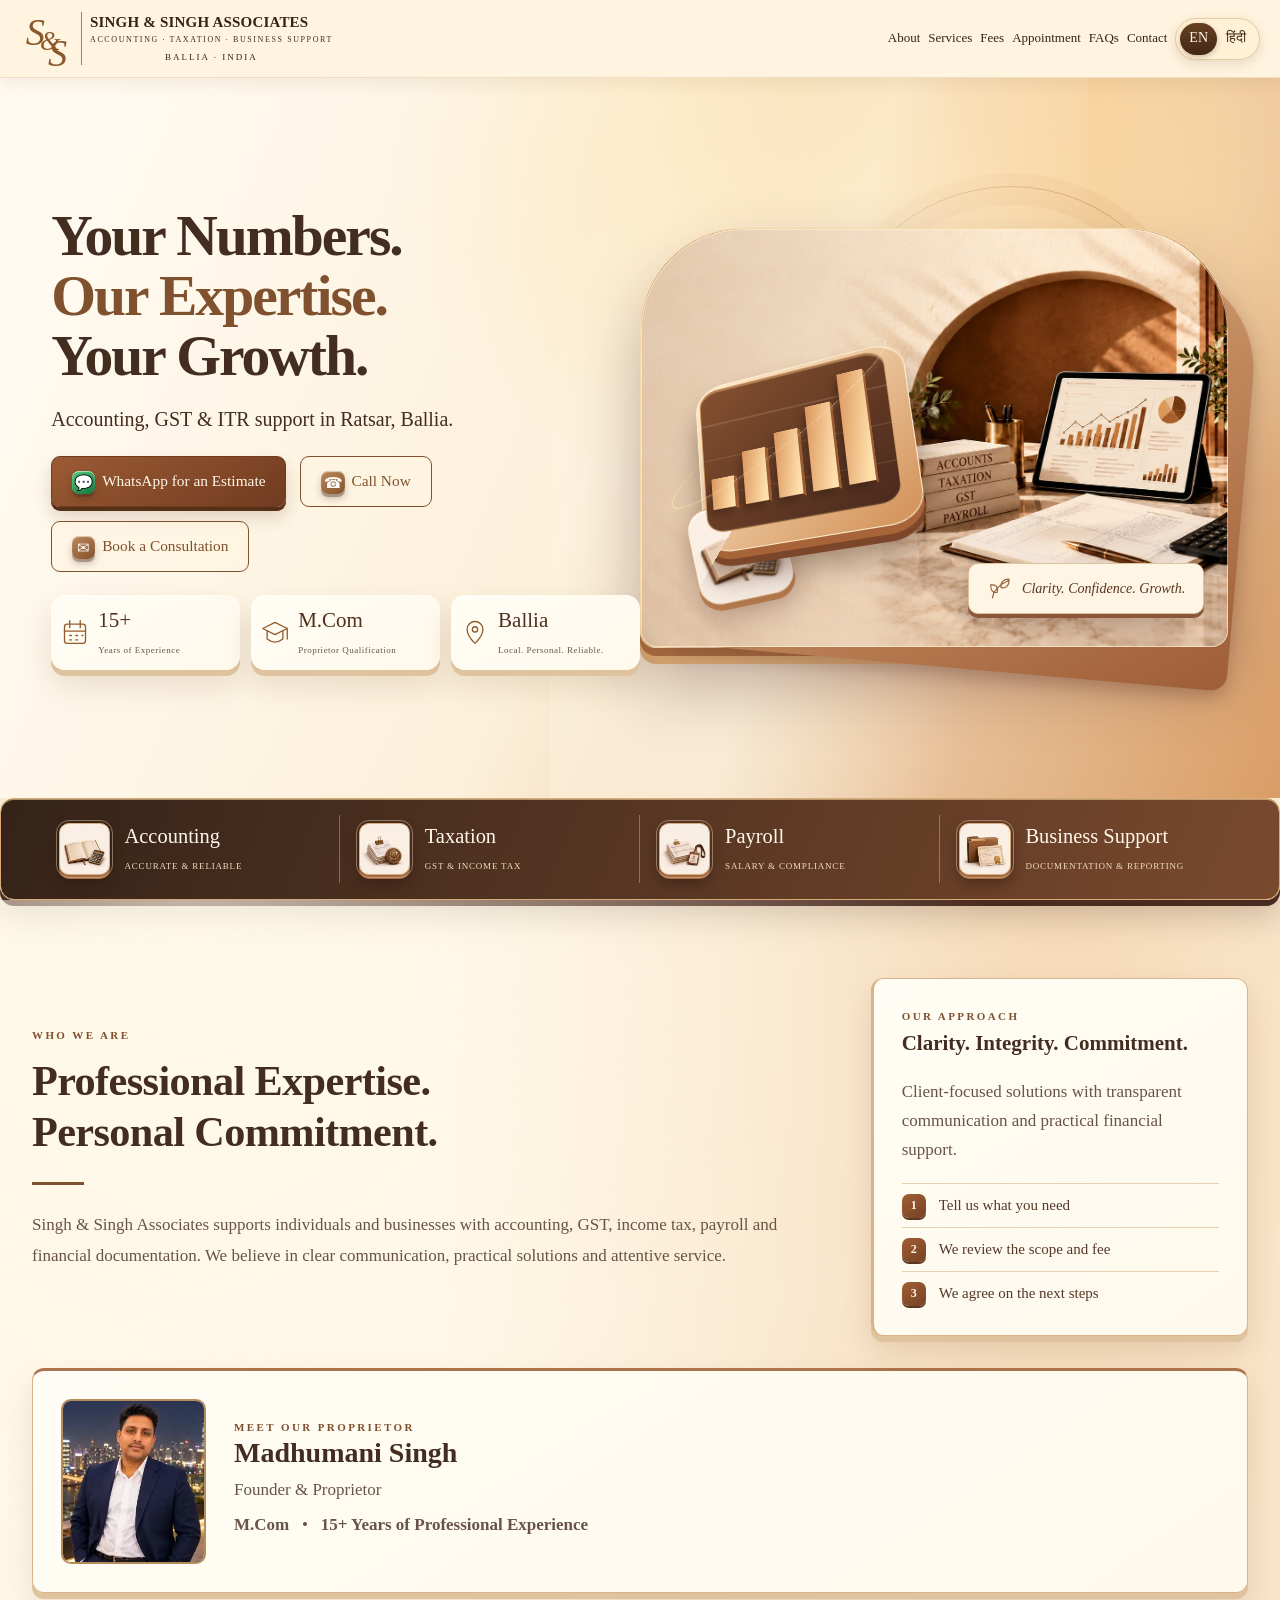
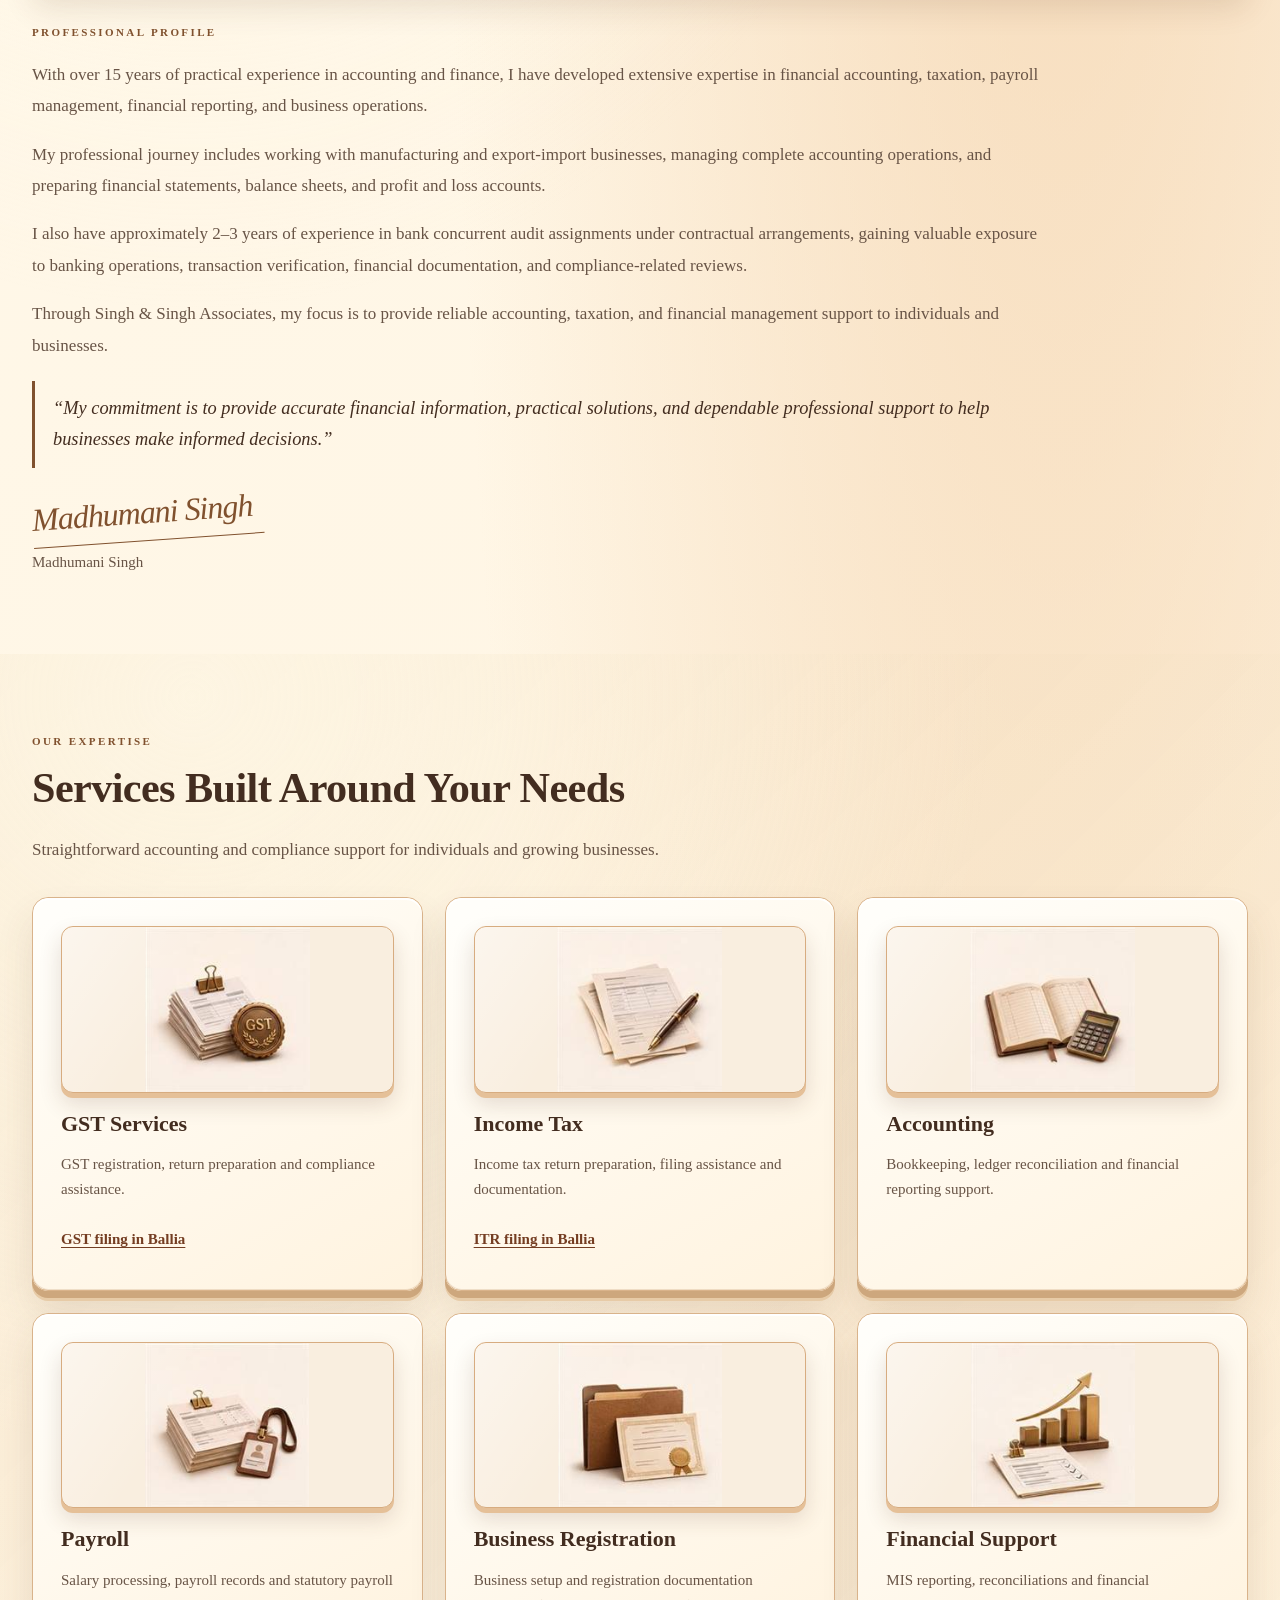
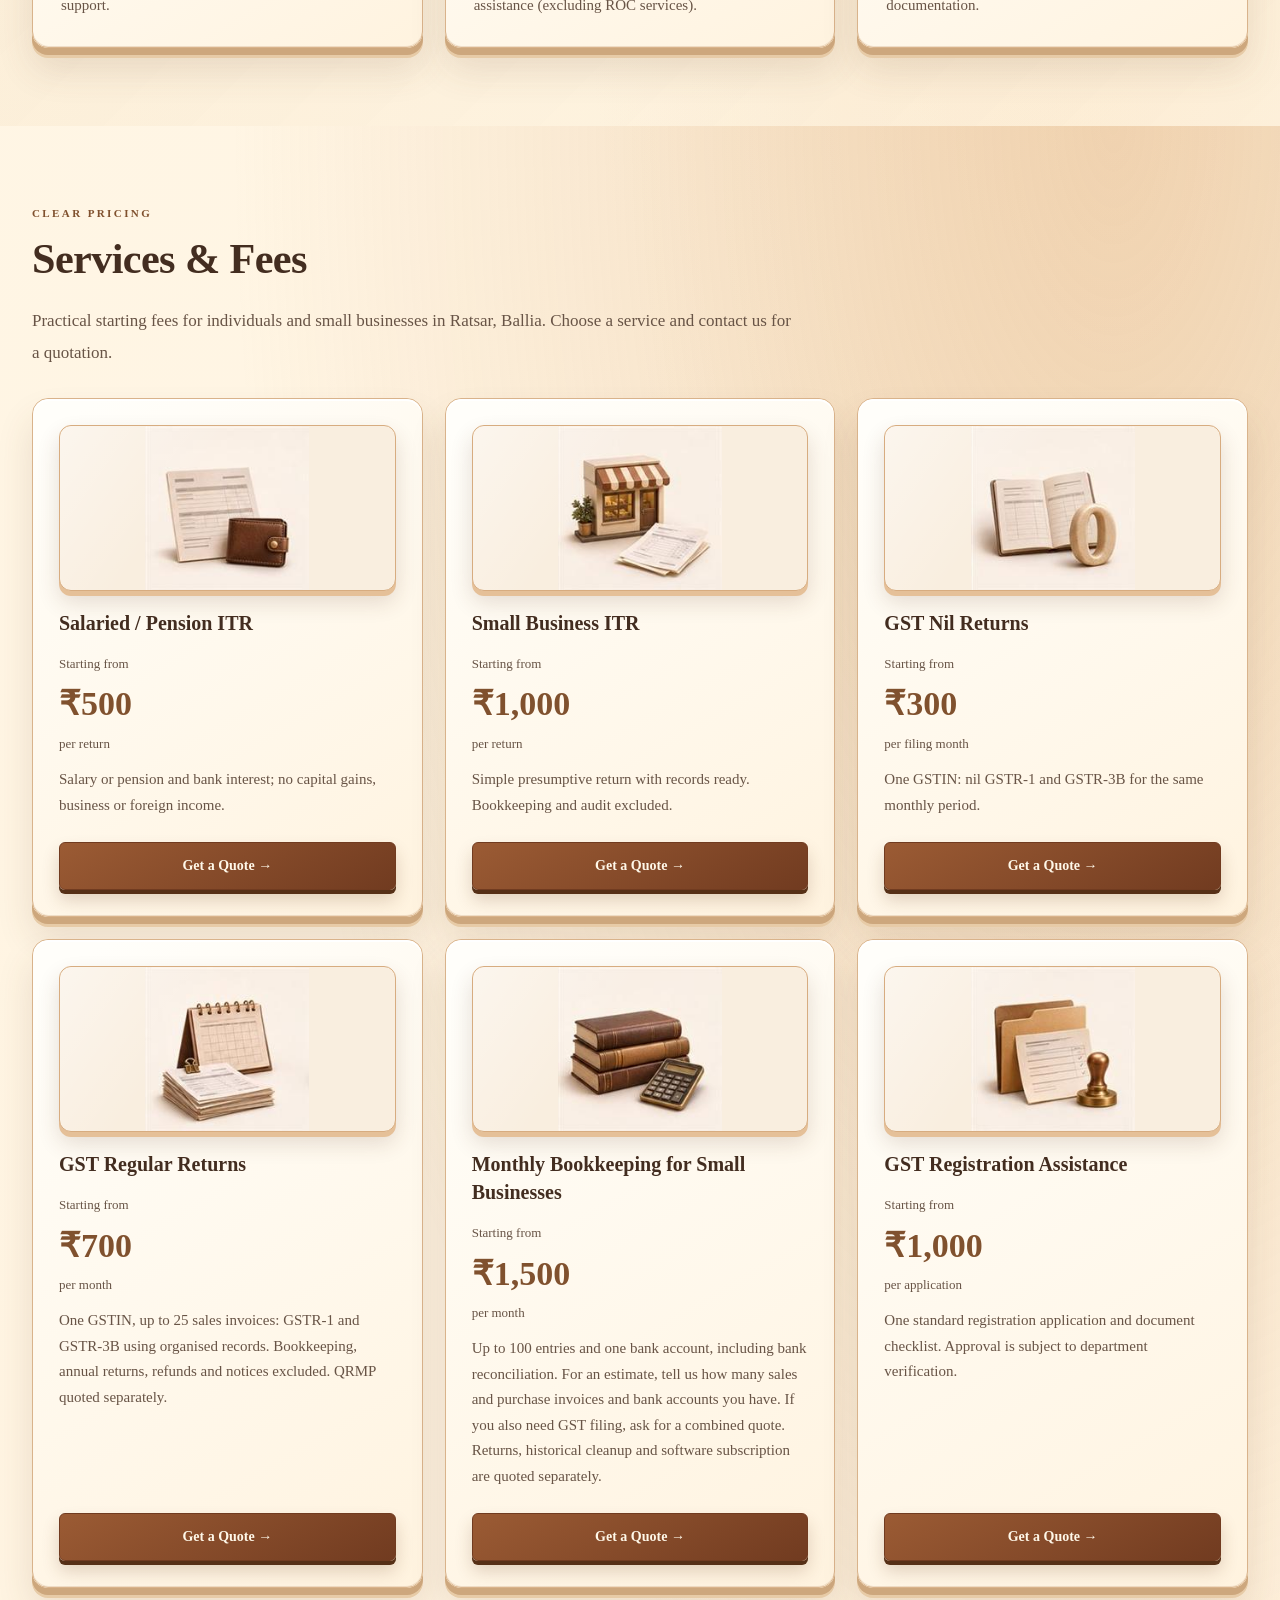
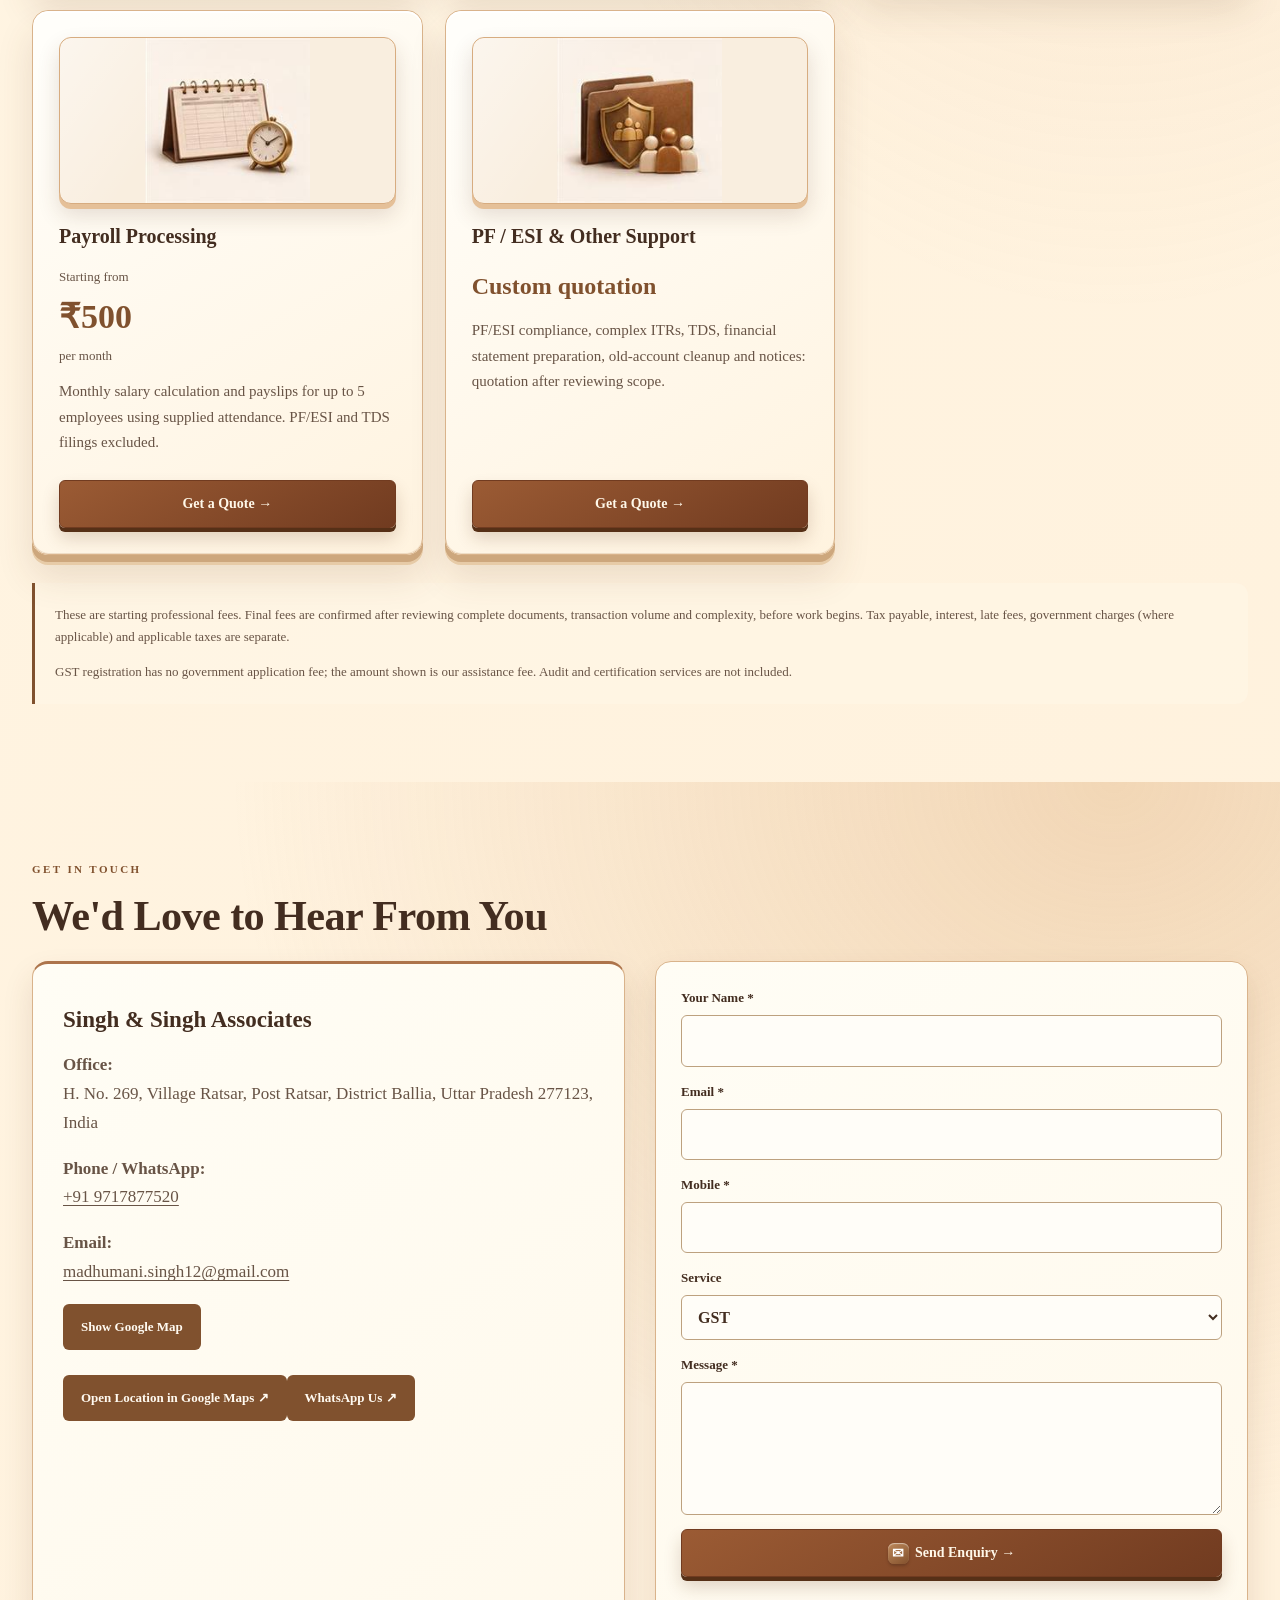
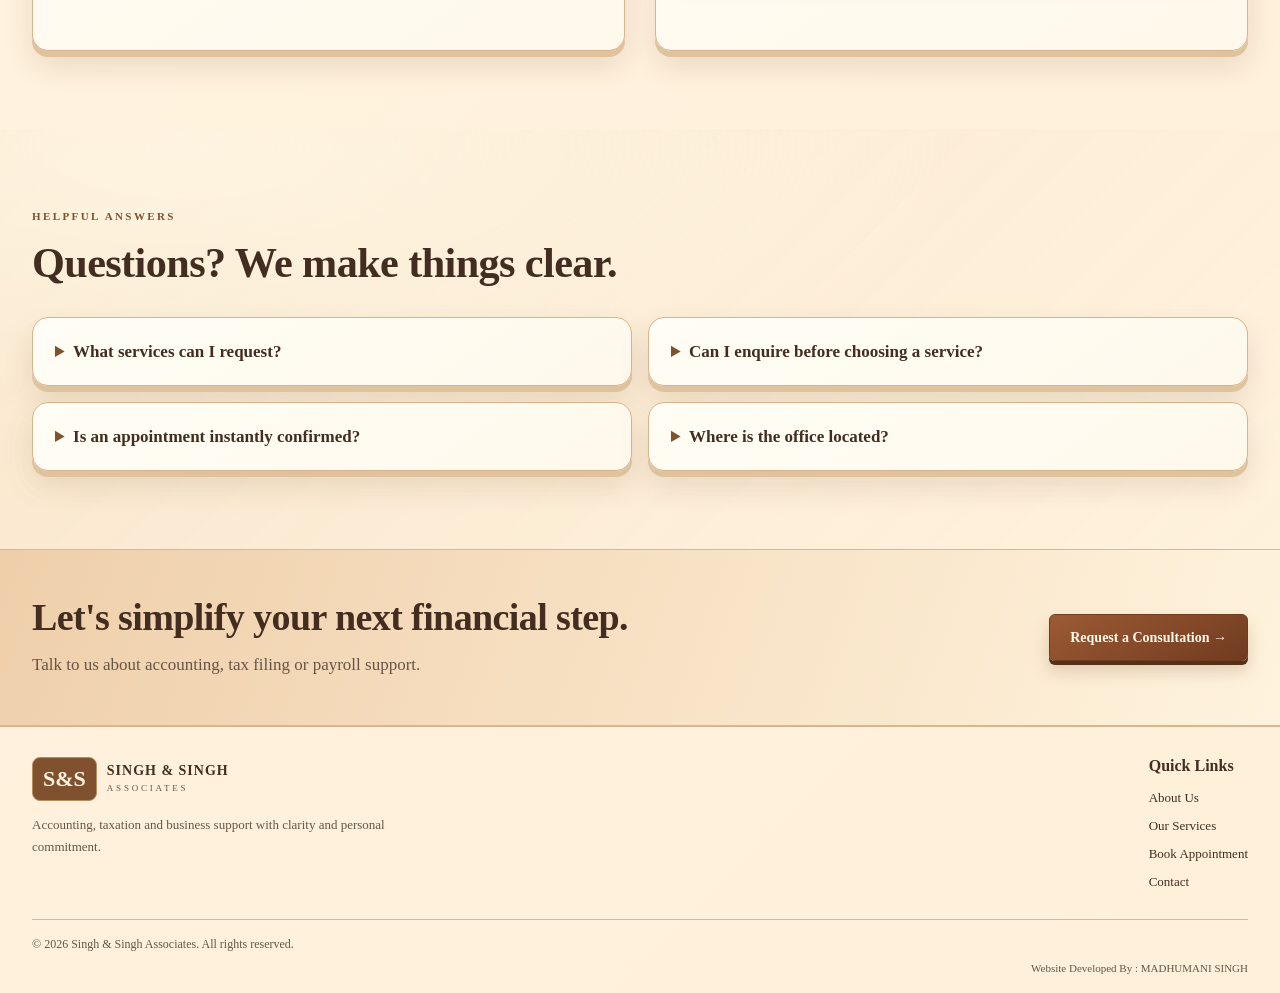
==== commit cb3bb96c: "Animate homepage contact buttons with 3D hover and press" ====
--- a/index.html
+++ b/index.html
@@ -493,6 +493,42 @@
   .hero .buttons a[href^="tel:"]::before { content: "☎" / ""; }
   .hero .buttons a[href="appointment.html"]::before,
   #ssa-contact-form button[type="submit"]::before { content: "✉" / ""; }
+</style>
+<style>
+  .hero .buttons .btn {
+    transition: transform .23s ease, box-shadow .23s ease;
+  }
+  .hero .buttons .btn::before {
+    transition: transform .36s cubic-bezier(.2,.8,.25,1.25), box-shadow .23s ease;
+    box-shadow: inset 0 1px 1px #ffffffa0, 0 3px 0 #4d281955, 0 5px 7px #38201540;
+  }
+  @media (prefers-reduced-motion: no-preference) {
+    .hero .buttons a[href^="https://wa.me/"]::before {
+      animation: ssa-whatsapp-nudge 3.6s ease-in-out 2;
+    }
+    @keyframes ssa-whatsapp-nudge {
+      0%, 70%, 100% { transform: none; }
+      79% { transform: translateY(-3px) rotate(-9deg) scale(1.13); }
+      88% { transform: translateY(-1px) rotate(5deg) scale(1.05); }
+    }
+    .hero .buttons .btn:is(:hover, :focus-visible) {
+      transform: translateY(-3px);
+      box-shadow: 0 4px 0 #61391d, 0 9px 16px #43241233;
+    }
+    .hero .buttons .btn:is(:hover, :focus-visible)::before {
+      animation: none;
+      transform: perspective(70px) rotateY(-18deg) rotateZ(-9deg) translateY(-2px) scale(1.12);
+      box-shadow: inset 0 1px 2px #ffffffae, 0 4px 0 #4d281955, 0 7px 9px #38201555;
+    }
+    .hero .buttons .btn:active {
+      transform: translateY(2px);
+      box-shadow: 0 1px 0 #61391d, 0 2px 4px #43241233;
+    }
+    .hero .buttons .btn:active::before { transform: scale(.93); }
+  }
+  @media (prefers-reduced-motion: reduce) {
+    .hero .buttons .btn, .hero .buttons .btn::before { transition: none; }
+  }
 </style>
 </head><body><header class="header"><div class="wrap head"><a class="brand" href="#home"><span class="brand-monogram" aria-hidden="true"><i>S</i><i>&amp;</i><i>S</i></span><span class="reference-brand-copy"><strong data-en="SINGH &amp; SINGH ASSOCIATES" data-hi="सिंह एंड सिंह एसोसिएट्स">SINGH &amp; SINGH ASSOCIATES</strong><small data-en="ACCOUNTING · TAXATION · BUSINESS SUPPORT" data-hi="अकाउंटिंग · टैक्सेशन · व्यवसाय सहायता">ACCOUNTING · TAXATION · BUSINESS SUPPORT</small><span class="brand-location" data-en="BALLIA · INDIA" data-hi="बलिया · भारत">BALLIA · INDIA</span></span></a><button aria-controls="nav" aria-expanded="false" class="menu-btn" id="menu" type="button"><span data-en="☰ Menu" data-hi="☰ मेन्यू">☰ Menu</span></button><nav class="nav" id="nav"><a data-en="About" data-hi="परिचय" href="#about">About</a><a data-en="Services" data-hi="सेवाएँ" href="#services">Services</a><a data-en="Fees" data-hi="शुल्क" href="#fees">Fees</a><a data-en="Appointment" data-hi="अपॉइंटमेंट" href="appointment.html">Appointment</a><a data-en="FAQs" data-hi="सवाल-जवाब" href="#faq">FAQs</a><a data-en="Contact" data-hi="संपर्क" href="#contact">Contact</a><button class="lang" id="lang" type="button">हिंदी / English</button><div class="language-pill" role="group" aria-label="Website language"><button type="button" id="language-en" lang="en" aria-pressed="true">EN</button><button type="button" id="language-hi" lang="hi" aria-pressed="false">हिंदी</button></div></nav></div></header><main><section class="hero hero-photo" id="home"><div class="wrap hero-inner"><div class="hero-main atelier-scene"><span class="atelier-ambient" aria-hidden="true"><i class="halo"></i><i class="ring"></i><i class="glint"></i></span>
 <div class="hero-copy"><div class="eyebrow" data-en="YOUR FINANCIAL PARTNER" data-hi="आपका वित्तीय सहयोगी">YOUR FINANCIAL PARTNER</div><h1 data-en="Your Numbers.&lt;br&gt;&lt;em&gt;Our Expertise.&lt;/em&gt;&lt;br&gt;Your Growth." data-hi="आपके आंकड़े।&lt;br&gt;&lt;em&gt;हमारी विशेषज्ञता।&lt;/em&gt;&lt;br&gt;आपकी प्रगति।">Your Numbers.<br/><em>Our Expertise.</em><br/>Your Growth.</h1><p data-en="Accounting, GST &amp; ITR support in Ratsar, Ballia." data-hi="रतसर, बलिया में अकाउंटिंग, जीएसटी और आईटीआर सहायता।">Accounting, GST &amp; ITR support in Ratsar, Ballia.</p><div class="buttons"><a class="btn" data-en="WhatsApp for an Estimate" data-hi="शुल्क पूछने के लिए व्हाट्सऐप करें" href="https://wa.me/919717877520?text=Hello%20Singh%20%26%20Singh%20Associates%2C%20I%20found%20you%20through%20your%20website.%20I%E2%80%99d%20like%20to%20know%20the%20fees%20and%20documents%20required%20for%20your%20services.%20Please%20guide%20me.">WhatsApp for an Estimate</a><a class="btn outline" data-en="Call Now" data-hi="अभी कॉल करें" href="tel:+919717877520">Call Now</a><a class="btn outline" data-en="Book a Consultation" data-hi="परामर्श का अनुरोध करें" href="appointment.html">Book a Consultation</a></div><div class="hero-stats"><div><svg class="hero-stat-icon" viewBox="0 0 32 32" fill="none" stroke="currentColor" stroke-width="1.5" stroke-linecap="round" stroke-linejoin="round" aria-hidden="true"><rect x="4" y="7" width="24" height="22" rx="3"/><path d="M10 3v8m12-8v8M4 15h24m-18 5h2m5 0h2m5 0h1M10 25h2m5 0h2"/></svg><strong>15+</strong><small data-en="Years of Experience" data-hi="वर्षों का अनुभव">Years of Experience</small></div><div><svg class="hero-stat-icon" viewBox="0 0 32 32" fill="none" stroke="currentColor" stroke-width="1.5" stroke-linecap="round" stroke-linejoin="round" aria-hidden="true"><path d="m2 12 14-7 14 7-14 7-14-7Zm5 3v9q9 7 18 0v-9m5-3v12"/></svg><strong data-en="M.Com" data-hi="एम.कॉम">M.Com</strong><small data-en="Proprietor Qualification" data-hi="प्रोप्राइटर की योग्यता">Proprietor Qualification</small></div><div><svg class="hero-stat-icon" viewBox="0 0 32 32" fill="none" stroke="currentColor" stroke-width="1.5" stroke-linecap="round" stroke-linejoin="round" aria-hidden="true"><path d="M25 13c0 7-9 16-9 16S7 20 7 13a9 9 0 1 1 18 0Z"/><circle cx="16" cy="13" r="3"/></svg><strong data-en="Ballia" data-hi="बलिया">Ballia</strong><small data-en="Local. Personal. Reliable." data-hi="स्थानीय और भरोसेमंद">Local. Personal. Reliable.</small></div></div></div><figure class="hero-visual"><img width="1100" height="825" fetchpriority="high" src="[data-uri]" alt="Accounting dashboard illustration with ledgers and bronze accents"/><div class="atelier-hero-art" aria-hidden="true"><span class="hero-ledger atelier-art" style="--art:var(--atelier-art-2)" aria-hidden="true"></span><div class="studio-object" aria-hidden="true"><div class="studio-axis"><div class="studio-plinth"></div><div class="studio-face"></div><div class="studio-columns"><i class="studio-column" style="--bar:28%;--delay:0ms"></i><i class="studio-column" style="--bar:47%;--delay:85ms"></i><i class="studio-column" style="--bar:58%;--delay:170ms"></i><i class="studio-column" style="--bar:75%;--delay:255ms"></i><i class="studio-column" style="--bar:97%;--delay:340ms"></i></div><div class="studio-orbit"></div></div></div></div><figcaption class="hero-image-note"><svg class="" viewBox="0 0 32 32" fill="none" stroke="currentColor" stroke-width="1.5" stroke-linecap="round" stroke-linejoin="round" aria-hidden="true"><path d="M7 28C8 19 16 11 27 6M13 21C7 22 4 17 5 11c6 0 10 3 8 10Zm5-6c-1-7 3-11 10-11 1 7-3 12-10 11Z"/></svg><span data-en="Clarity. Confidence. Growth." data-hi="स्पष्टता। भरोसा। प्रगति।">Clarity. Confidence. Growth.</span></figcaption></figure></div><div class="hero-feature-row"><div><span class="atelier-band-image atelier-art" style="--art:var(--atelier-art-2)" aria-hidden="true"></span><b data-en="Accounting" data-hi="लेखांकन">Accounting</b><small data-en="Accurate &amp; Reliable" data-hi="सटीक और भरोसेमंद">Accurate &amp; Reliable</small></div><div><span class="atelier-band-image atelier-art" style="--art:var(--atelier-art-0)" aria-hidden="true"></span><b data-en="Taxation" data-hi="कराधान">Taxation</b><small data-en="GST &amp; Income Tax" data-hi="जीएसटी और आयकर">GST &amp; Income Tax</small></div><div><span class="atelier-band-image atelier-art" style="--art:var(--atelier-art-3)" aria-hidden="true"></span><b data-en="Payroll" data-hi="वेतन प्रबंधन">Payroll</b><small data-en="Salary &amp; Compliance" data-hi="वेतन और अनुपालन">Salary &amp; Compliance</small></div><div><span class="atelier-band-image atelier-art" style="--art:var(--atelier-art-4)" aria-hidden="true"></span><b data-en="Business Support" data-hi="व्यवसाय सहायता">Business Support</b><small data-en="Documentation &amp; Reporting" data-hi="दस्तावेज़ीकरण और रिपोर्टिंग">Documentation &amp; Reporting</small></div></div></div></section><section class="section" id="about"><div class="wrap"><div class="about-grid"><div><div class="eyebrow" data-en="WHO WE ARE" data-hi="हमारे बारे में">WHO WE ARE</div><h2 data-en="Professional Expertise.&lt;br&gt;Personal Commitment." data-hi="पेशेवर विशेषज्ञता।&lt;br&gt;व्यक्तिगत प्रतिबद्धता।">Professional Expertise.<br/>Personal Commitment.</h2><div class="line"></div><p class="intro" data-en="Singh &amp; Singh Associates supports individuals and businesses with accounting, GST, income tax, payroll and financial documentation. We believe in clear communication, practical solutions and attentive service." data-hi="सिंह एंड सिंह एसोसिएट्स व्यक्तियों और व्यवसायों को अकाउंटिंग, जीएसटी, इनकम टैक्स, पेरोल और वित्तीय दस्तावेज़ संबंधी सहायता प्रदान करता है। हम स्पष्ट संवाद और व्यावहारिक समाधान में विश्वास रखते हैं।">Singh &amp; Singh Associates supports individuals and businesses with accounting, GST, income tax, payroll and financial documentation. We believe in clear communication, practical solutions and attentive service.</p></div><div class="feature"><div class="eyebrow" data-en="OUR APPROACH" data-hi="हमारा दृष्टिकोण">OUR APPROACH</div><strong data-en="Clarity. Integrity. Commitment." data-hi="स्पष्टता। ईमानदारी। प्रतिबद्धता।">Clarity. Integrity. Commitment.</strong><p><span data-en="Client-focused solutions with transparent communication and practical financial support." data-hi="पारदर्शी संवाद और व्यावहारिक वित्तीय सहायता के साथ ग्राहक-केंद्रित समाधान।">Client-focused solutions with transparent communication and practical financial support.</span></p><ol class="approach-steps"><li><span data-en="Tell us what you need" data-hi="अपनी ज़रूरत बताएं">Tell us what you need</span></li><li><span data-en="We review the scope and fee" data-hi="हम काम का दायरा और शुल्क बताते हैं">We review the scope and fee</span></li><li><span data-en="We agree on the next steps" data-hi="हम मिलकर अगले कदम तय करते हैं">We agree on the next steps</span></li></ol></div></div><div class="profile"><div class="avatar"><img alt="Madhumani Singh — Founder and Proprietor" loading="lazy" src="[data-uri]"/></div><div><div class="eyebrow" data-en="MEET OUR PROPRIETOR" data-hi="हमारे प्रोप्राइटर">MEET OUR PROPRIETOR</div><h3 data-en="Madhumani Singh" data-hi="मधुमनी सिंह">Madhumani Singh</h3><p data-en="Founder &amp; Proprietor" data-hi="संस्थापक एवं प्रोप्राइटर">Founder &amp; Proprietor</p><p><b data-en="M.Com" data-hi="एम.कॉम">M.Com</b>   •   <b data-en="15+ Years of Professional Experience" data-hi="15+ वर्षों का पेशेवर अनुभव">15+ Years of Professional Experience</b></p></div></div>
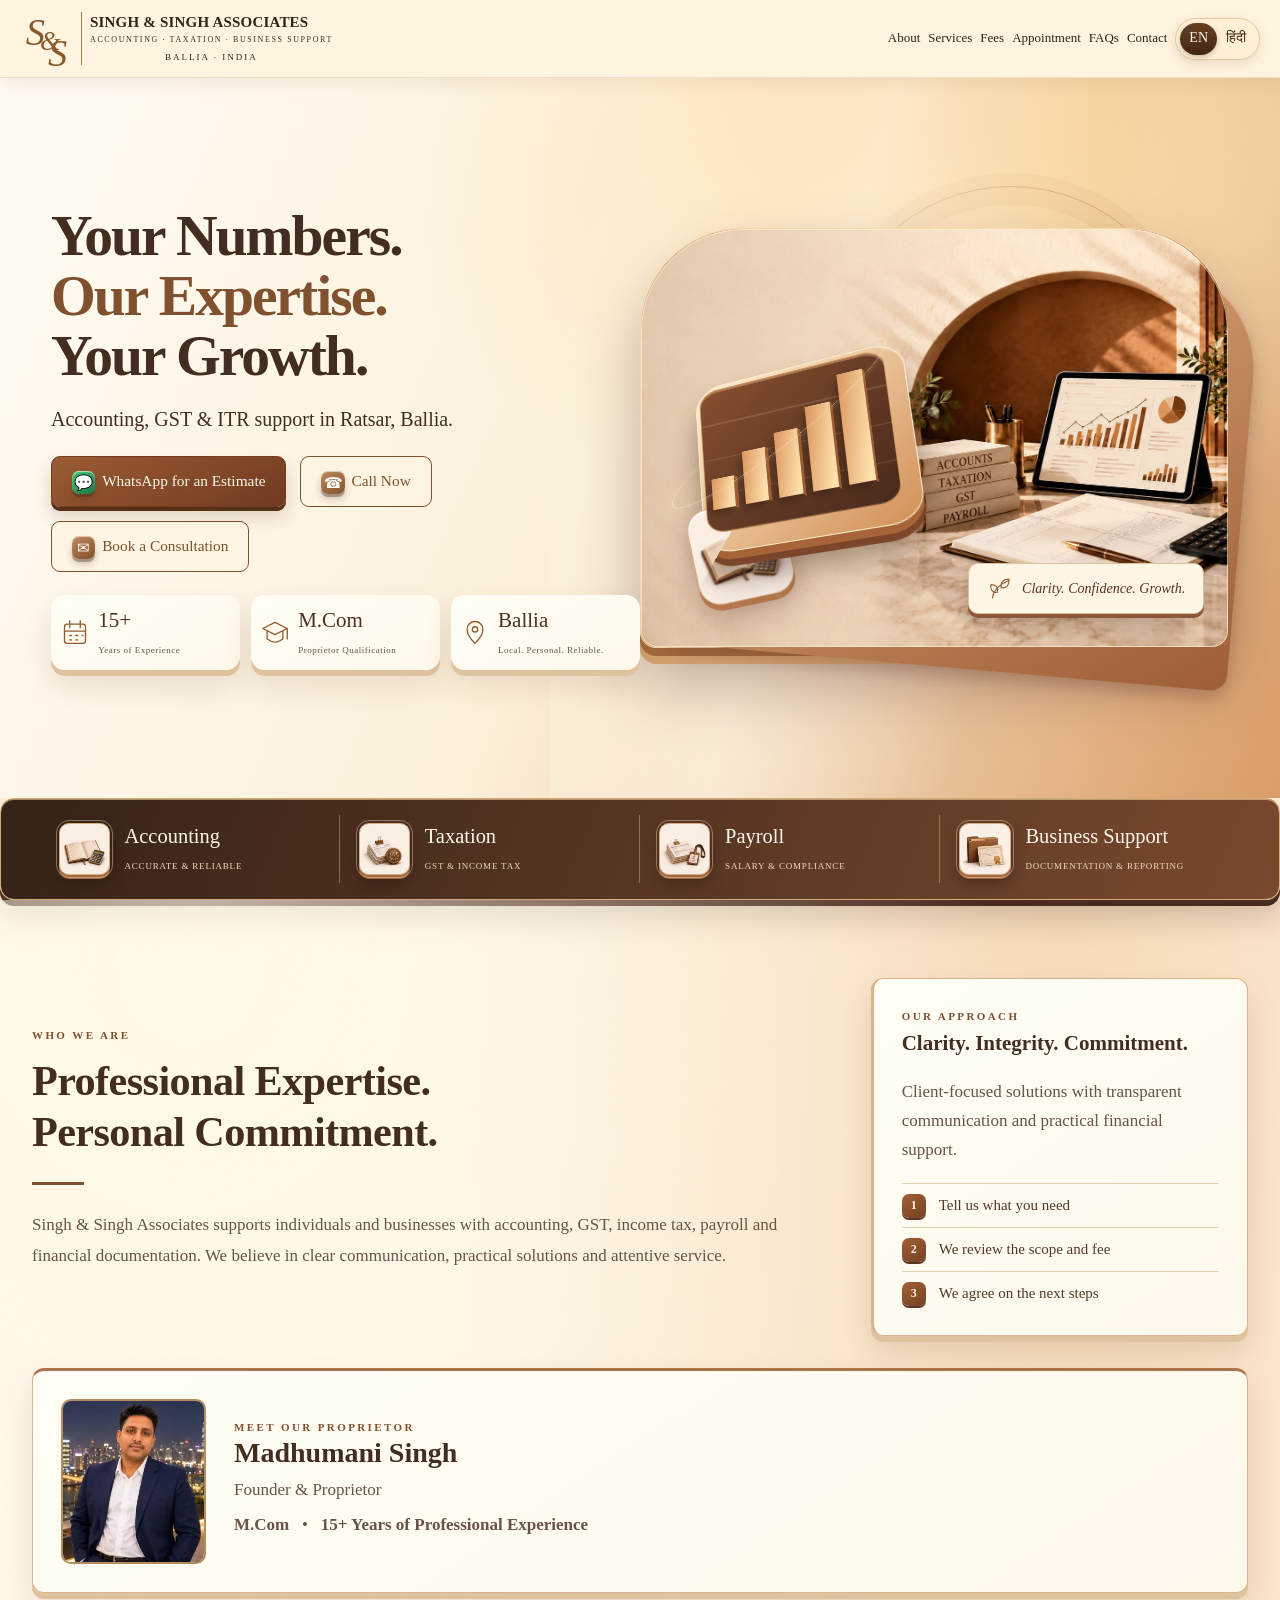
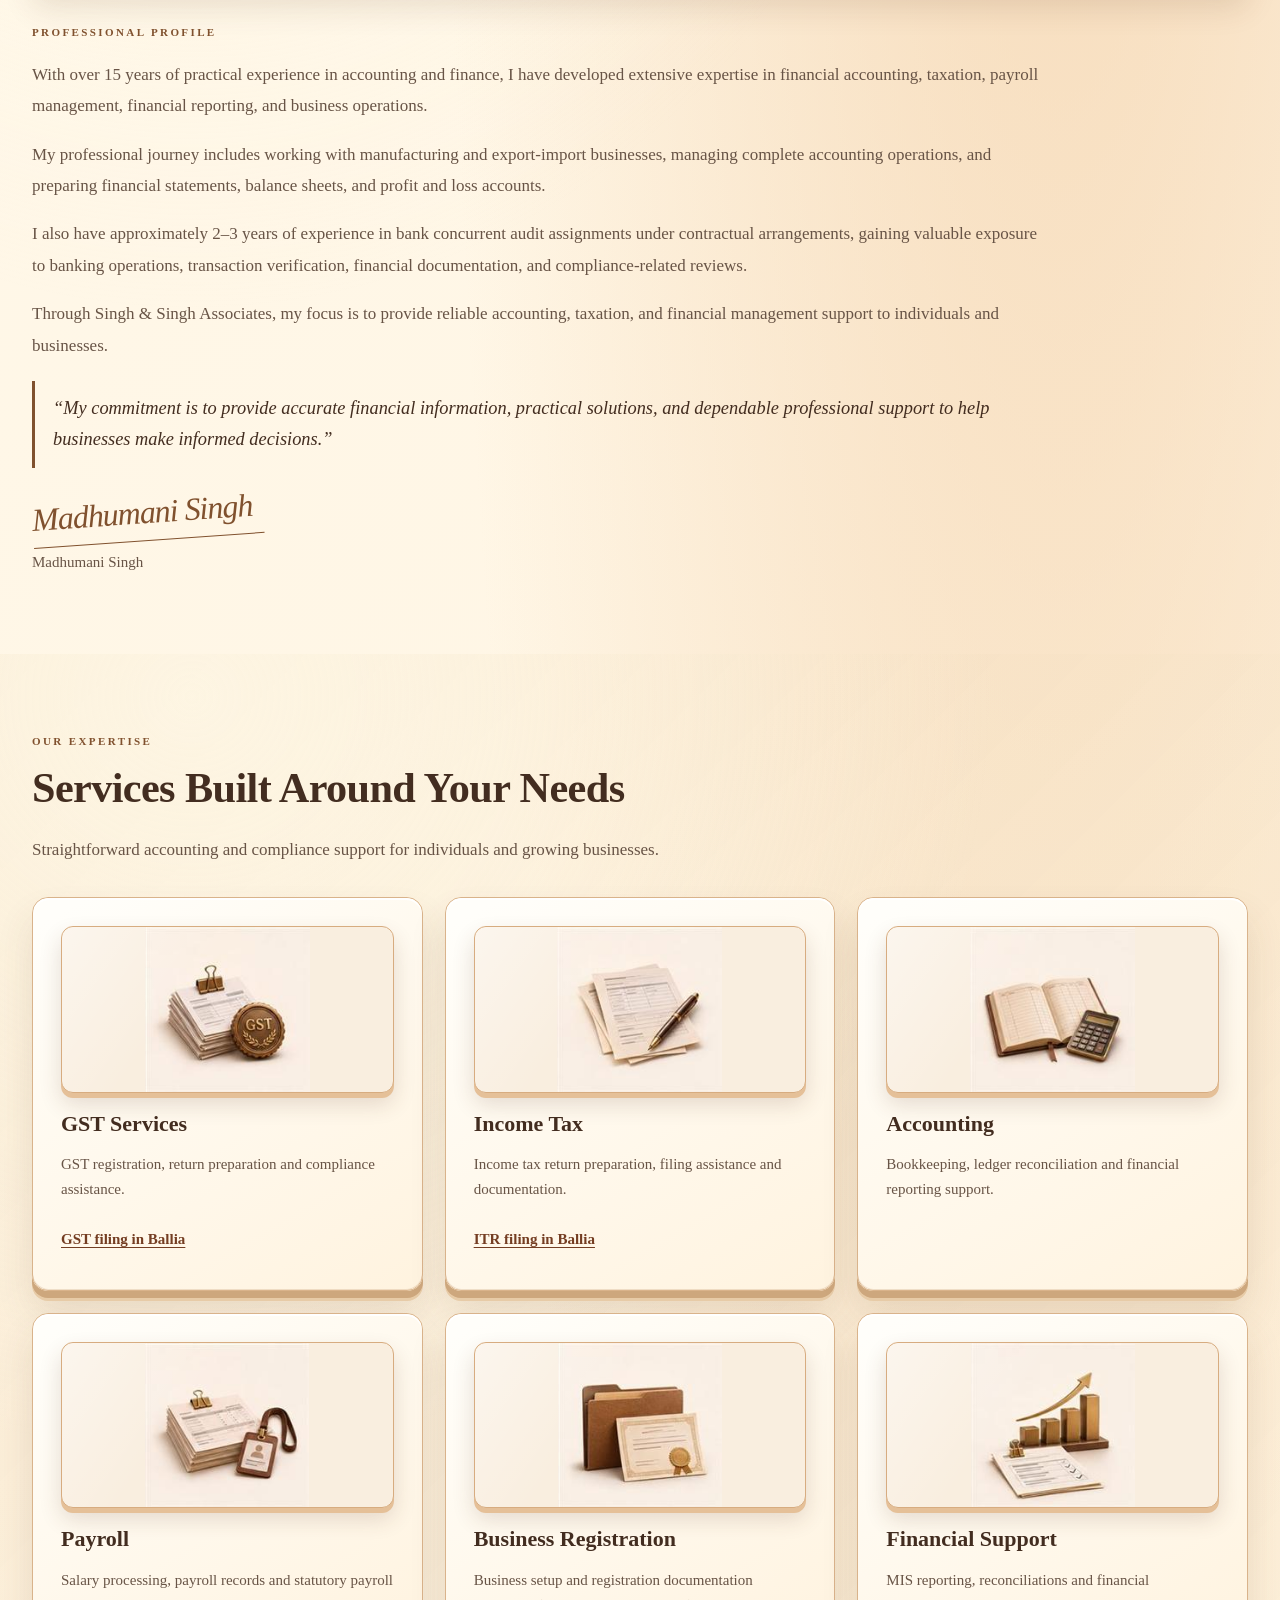
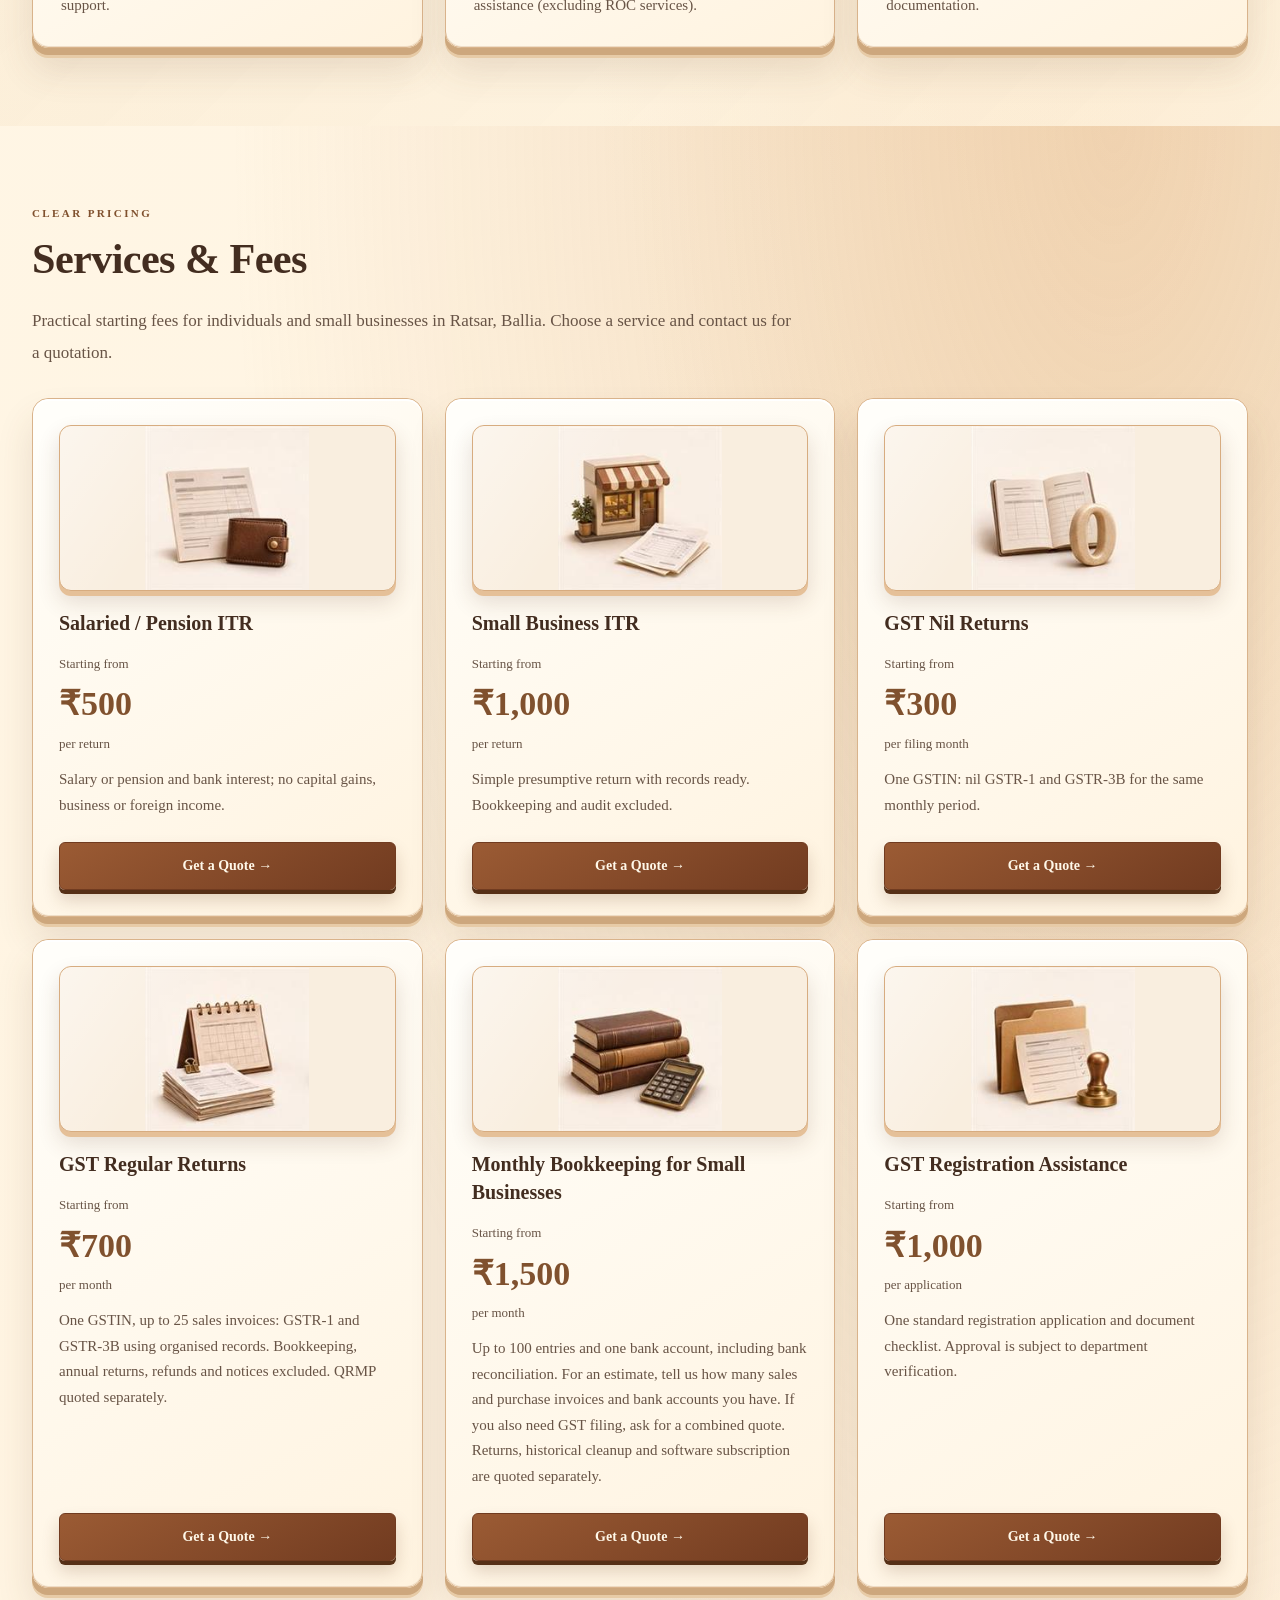
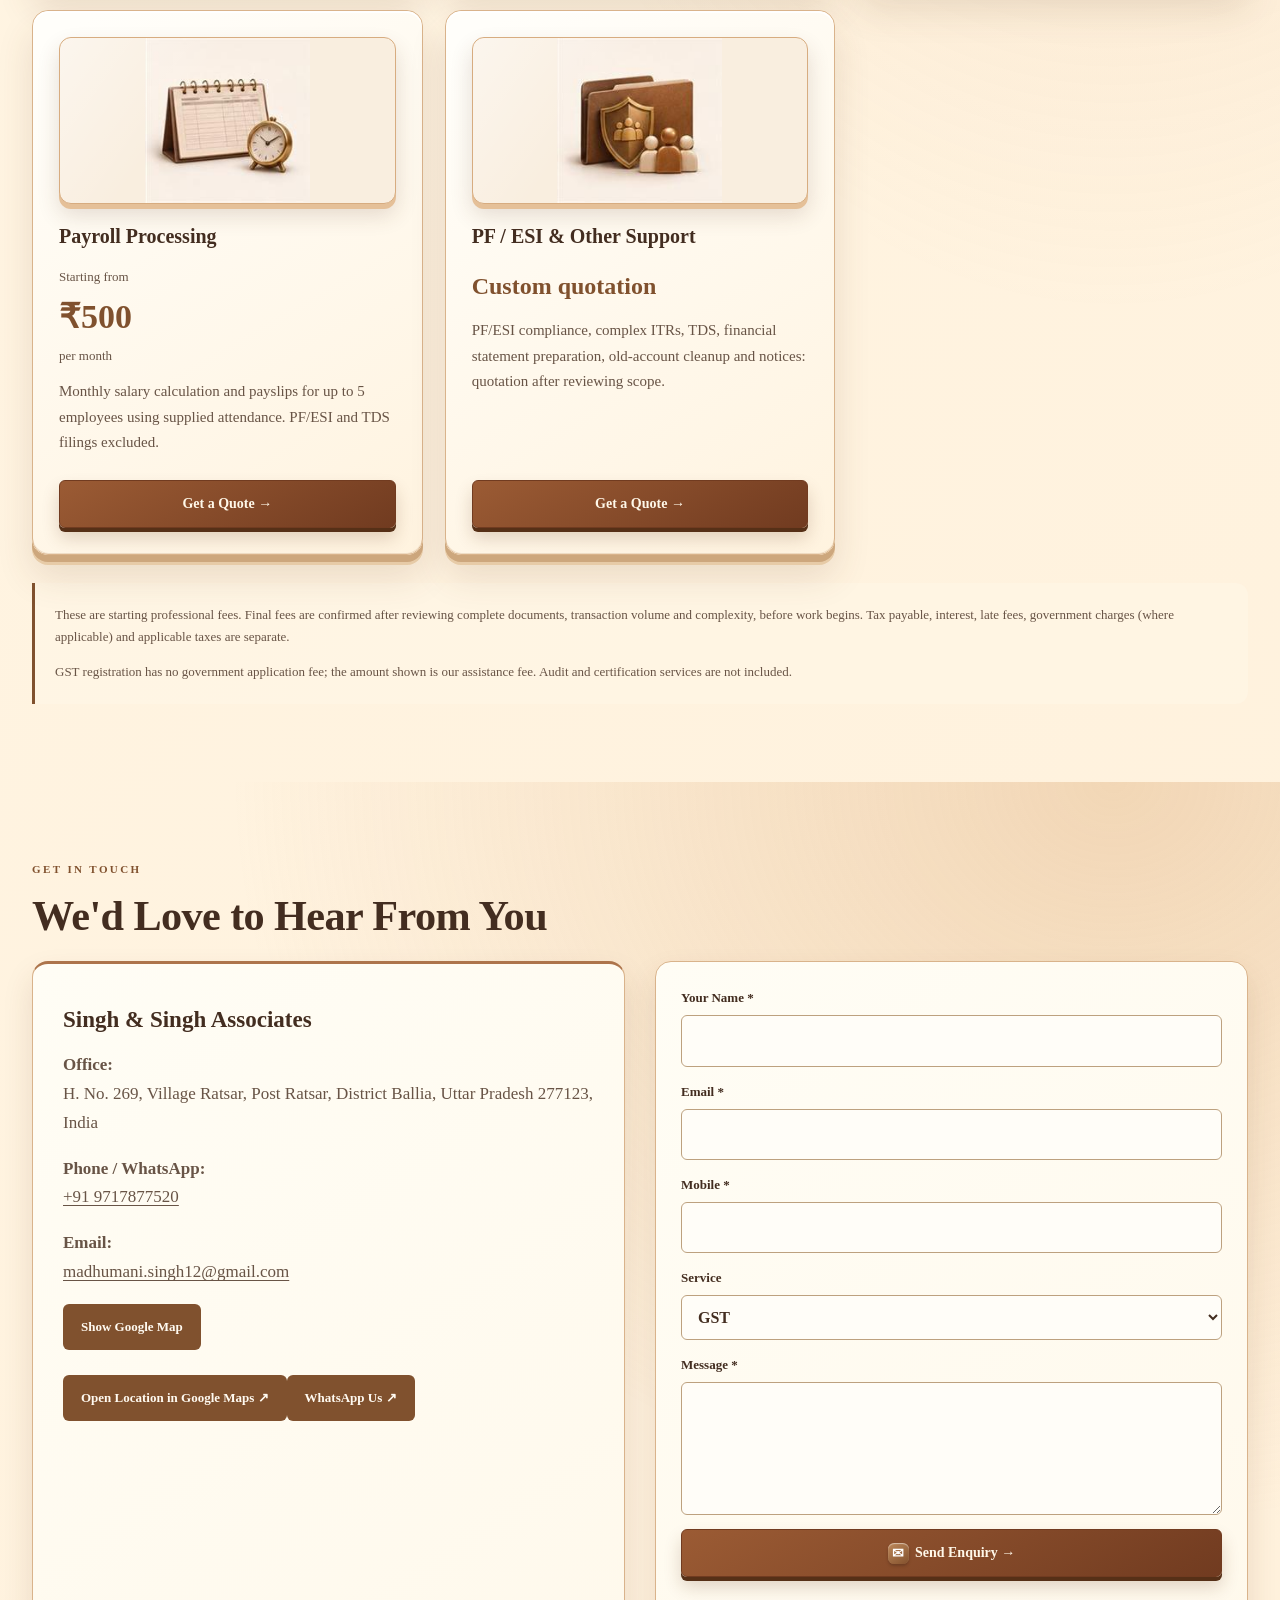
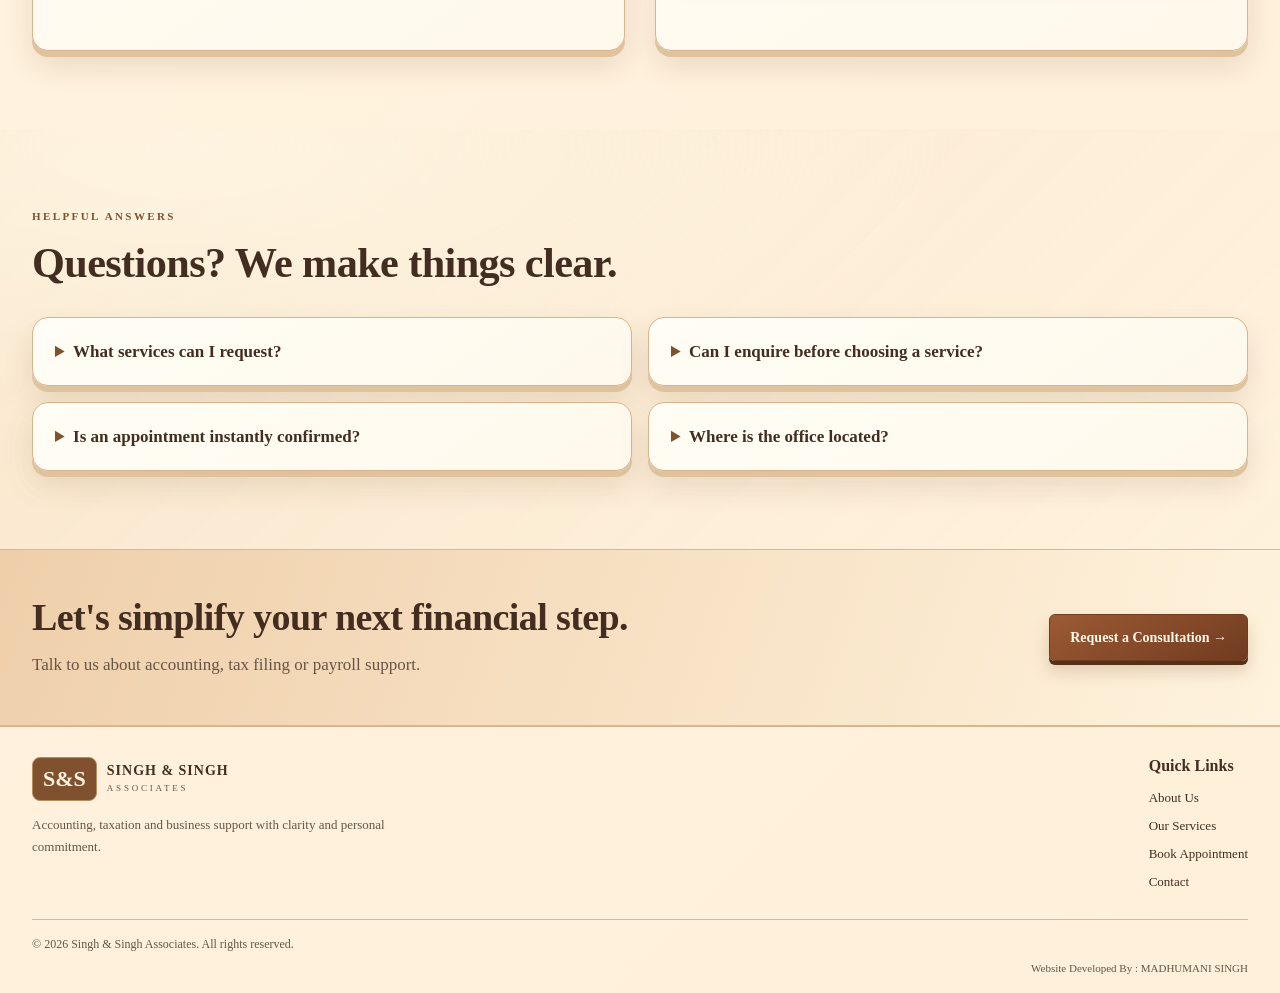
==== commit bd5653d7: "Add 3D entrance motion to the hero heading" ====
--- a/index.html
+++ b/index.html
@@ -528,6 +528,32 @@
   }
   @media (prefers-reduced-motion: reduce) {
     .hero .buttons .btn, .hero .buttons .btn::before { transition: none; }
+  }
+</style>
+<style>
+  @media (prefers-reduced-motion: no-preference) {
+    .hero h1 {
+      transform-origin: left bottom;
+      animation: ssa-hero-depth .85s cubic-bezier(.22,.75,.24,1) both;
+    }
+    .hero h1 + p {
+      animation: ssa-hero-depth .65s .16s cubic-bezier(.22,.75,.24,1) both;
+    }
+    @keyframes ssa-hero-depth {
+      from { opacity: .35; transform: perspective(650px) translateY(13px) translateZ(-38px) rotateX(13deg); }
+      to { opacity: 1; transform: none; }
+    }
+  }
+  @media (hover: hover) and (prefers-reduced-motion: no-preference) {
+    .hero h1 em {
+      display: inline-block;
+      transform-origin: left center;
+      transition: transform .38s ease, text-shadow .38s ease;
+    }
+    .hero h1:hover em {
+      transform: perspective(550px) translateZ(24px) rotateY(-8deg);
+      text-shadow: 1px 2px 0 #b47d534d, 2px 5px 9px #43241233;
+    }
   }
 </style>
 </head><body><header class="header"><div class="wrap head"><a class="brand" href="#home"><span class="brand-monogram" aria-hidden="true"><i>S</i><i>&amp;</i><i>S</i></span><span class="reference-brand-copy"><strong data-en="SINGH &amp; SINGH ASSOCIATES" data-hi="सिंह एंड सिंह एसोसिएट्स">SINGH &amp; SINGH ASSOCIATES</strong><small data-en="ACCOUNTING · TAXATION · BUSINESS SUPPORT" data-hi="अकाउंटिंग · टैक्सेशन · व्यवसाय सहायता">ACCOUNTING · TAXATION · BUSINESS SUPPORT</small><span class="brand-location" data-en="BALLIA · INDIA" data-hi="बलिया · भारत">BALLIA · INDIA</span></span></a><button aria-controls="nav" aria-expanded="false" class="menu-btn" id="menu" type="button"><span data-en="☰ Menu" data-hi="☰ मेन्यू">☰ Menu</span></button><nav class="nav" id="nav"><a data-en="About" data-hi="परिचय" href="#about">About</a><a data-en="Services" data-hi="सेवाएँ" href="#services">Services</a><a data-en="Fees" data-hi="शुल्क" href="#fees">Fees</a><a data-en="Appointment" data-hi="अपॉइंटमेंट" href="appointment.html">Appointment</a><a data-en="FAQs" data-hi="सवाल-जवाब" href="#faq">FAQs</a><a data-en="Contact" data-hi="संपर्क" href="#contact">Contact</a><button class="lang" id="lang" type="button">हिंदी / English</button><div class="language-pill" role="group" aria-label="Website language"><button type="button" id="language-en" lang="en" aria-pressed="true">EN</button><button type="button" id="language-hi" lang="hi" aria-pressed="false">हिंदी</button></div></nav></div></header><main><section class="hero hero-photo" id="home"><div class="wrap hero-inner"><div class="hero-main atelier-scene"><span class="atelier-ambient" aria-hidden="true"><i class="halo"></i><i class="ring"></i><i class="glint"></i></span>
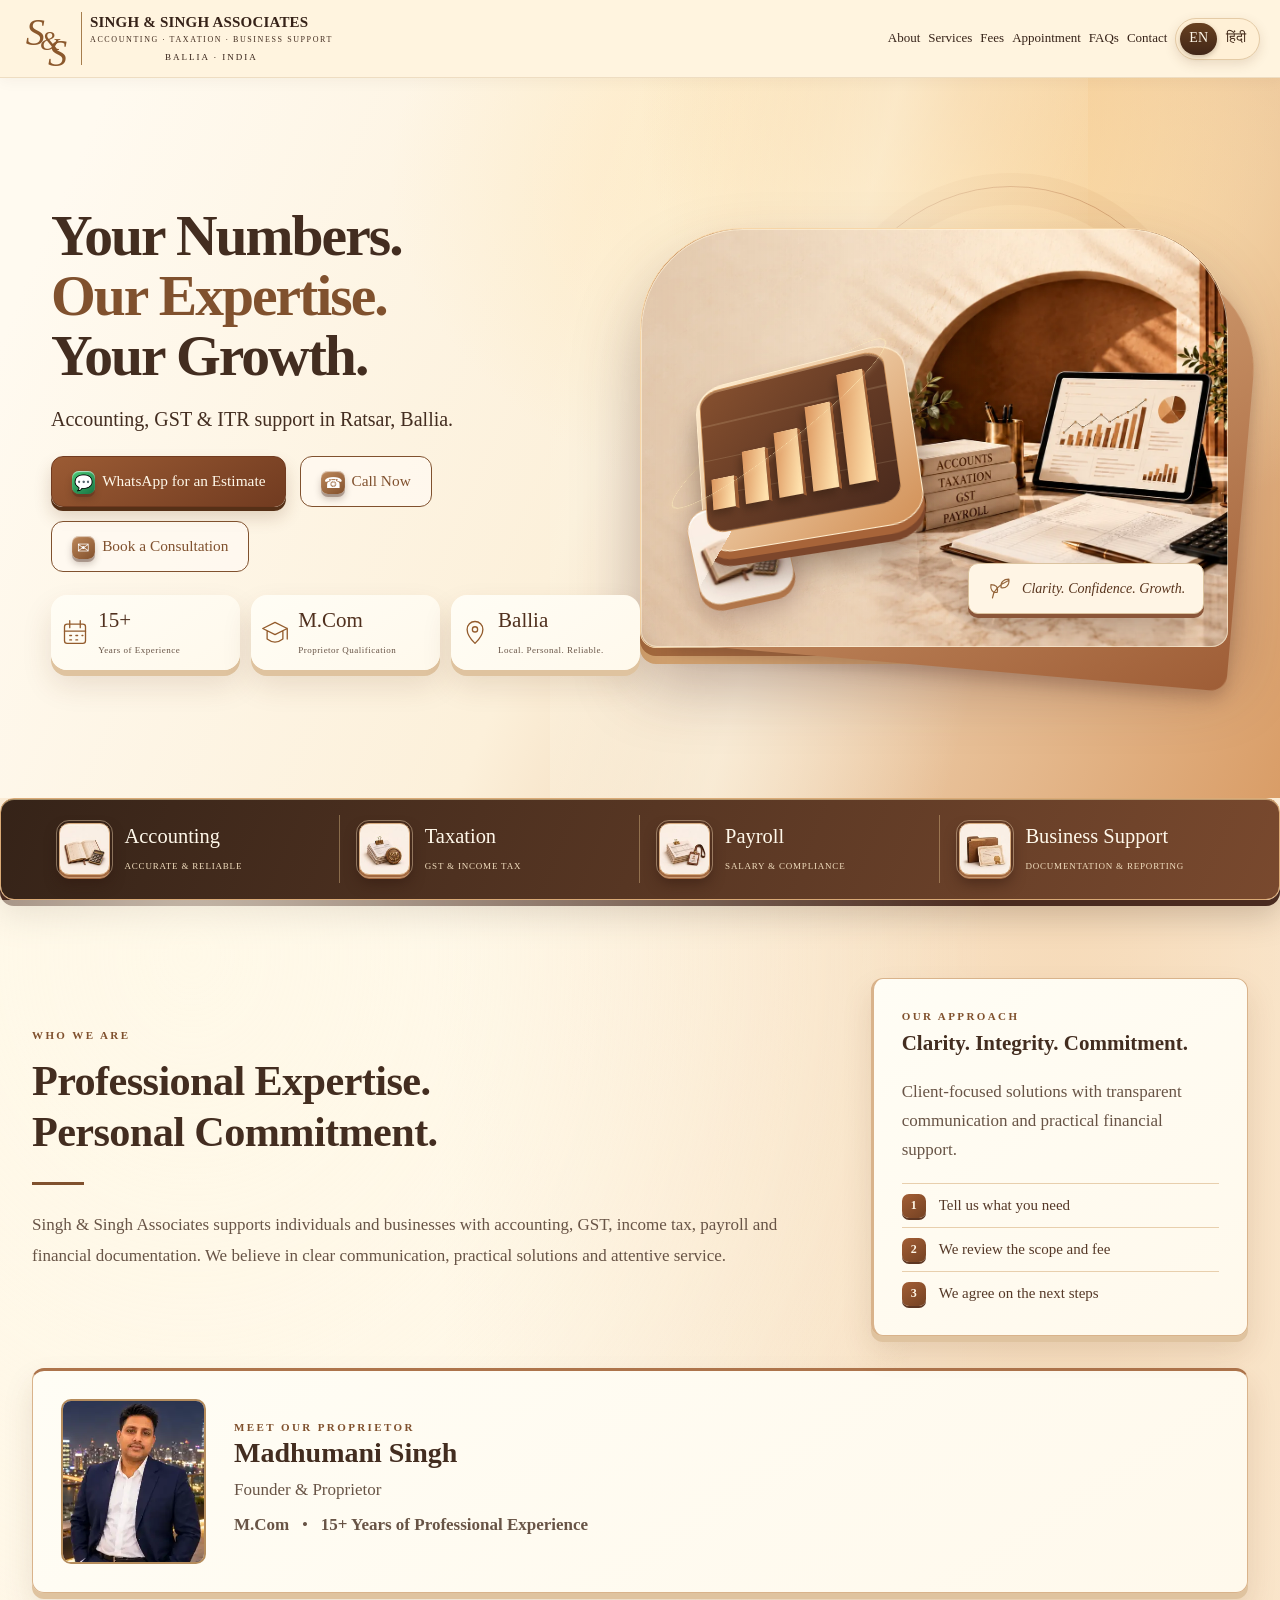
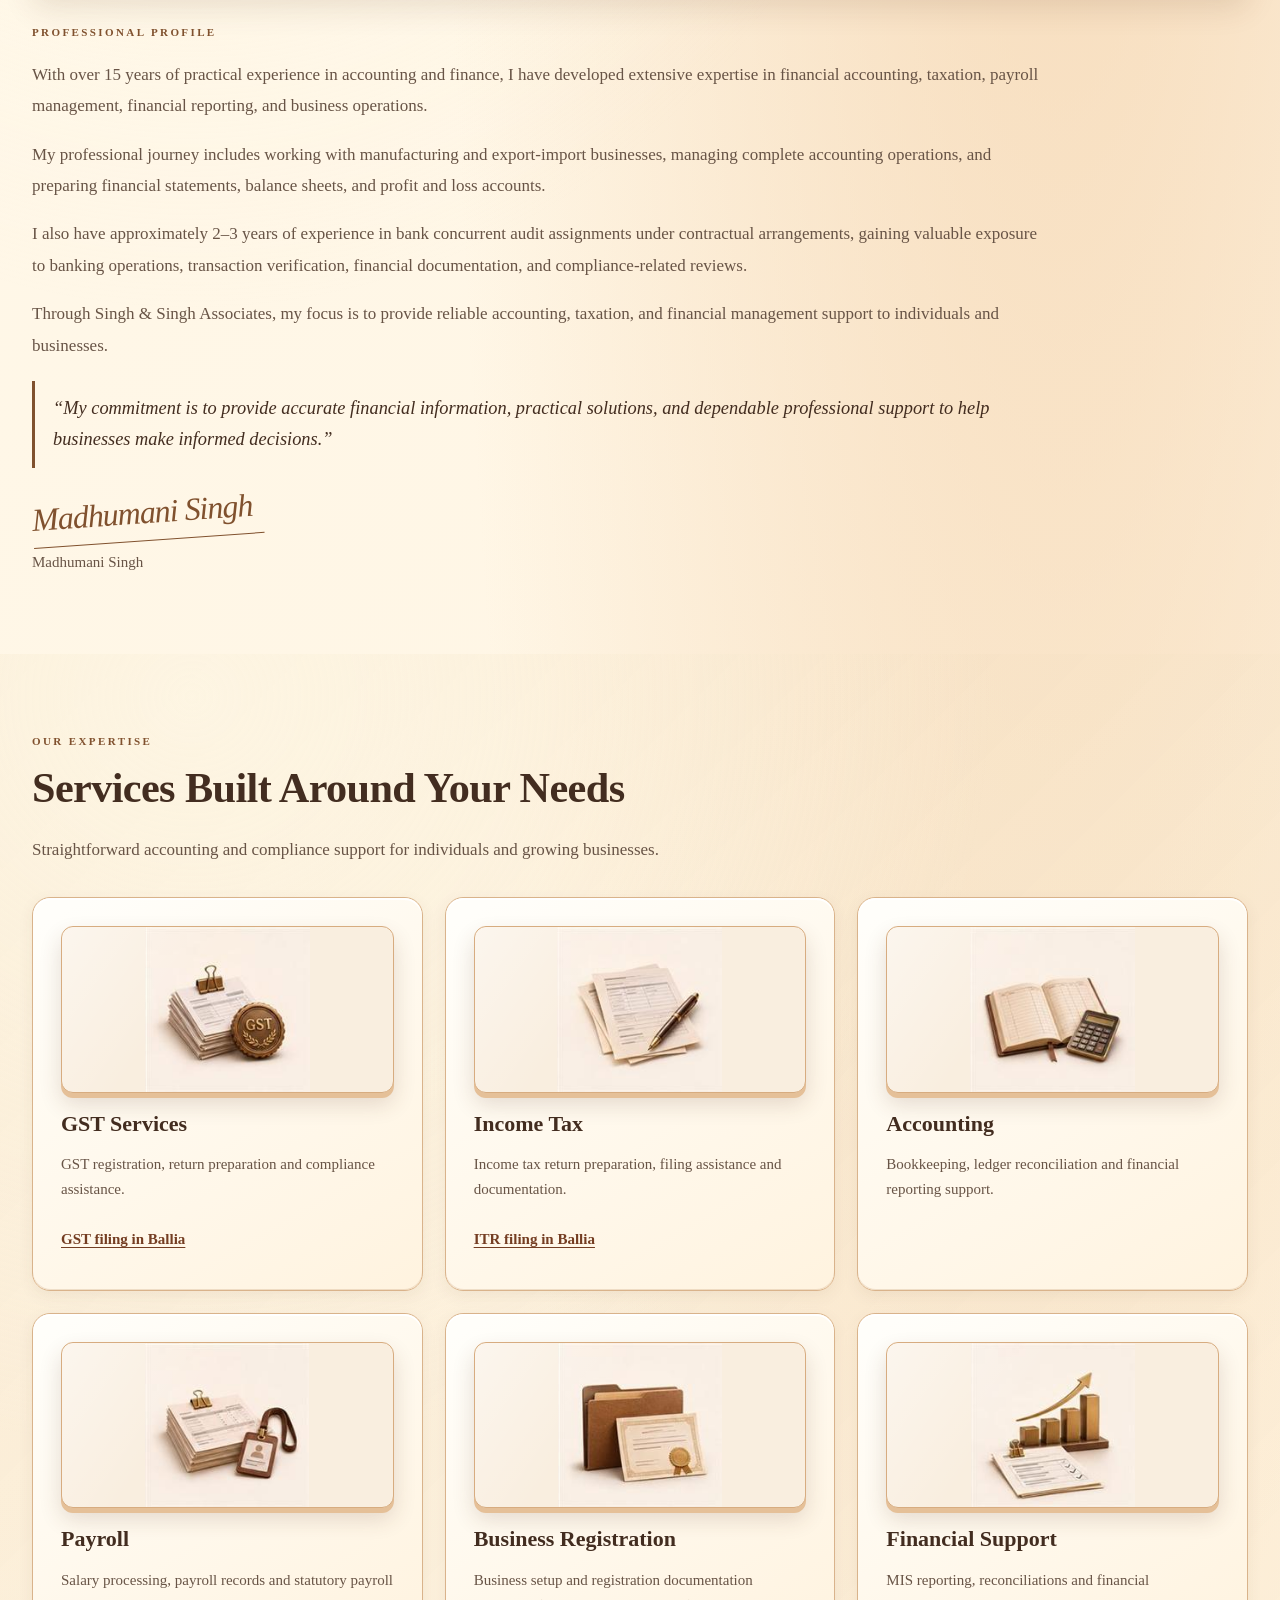
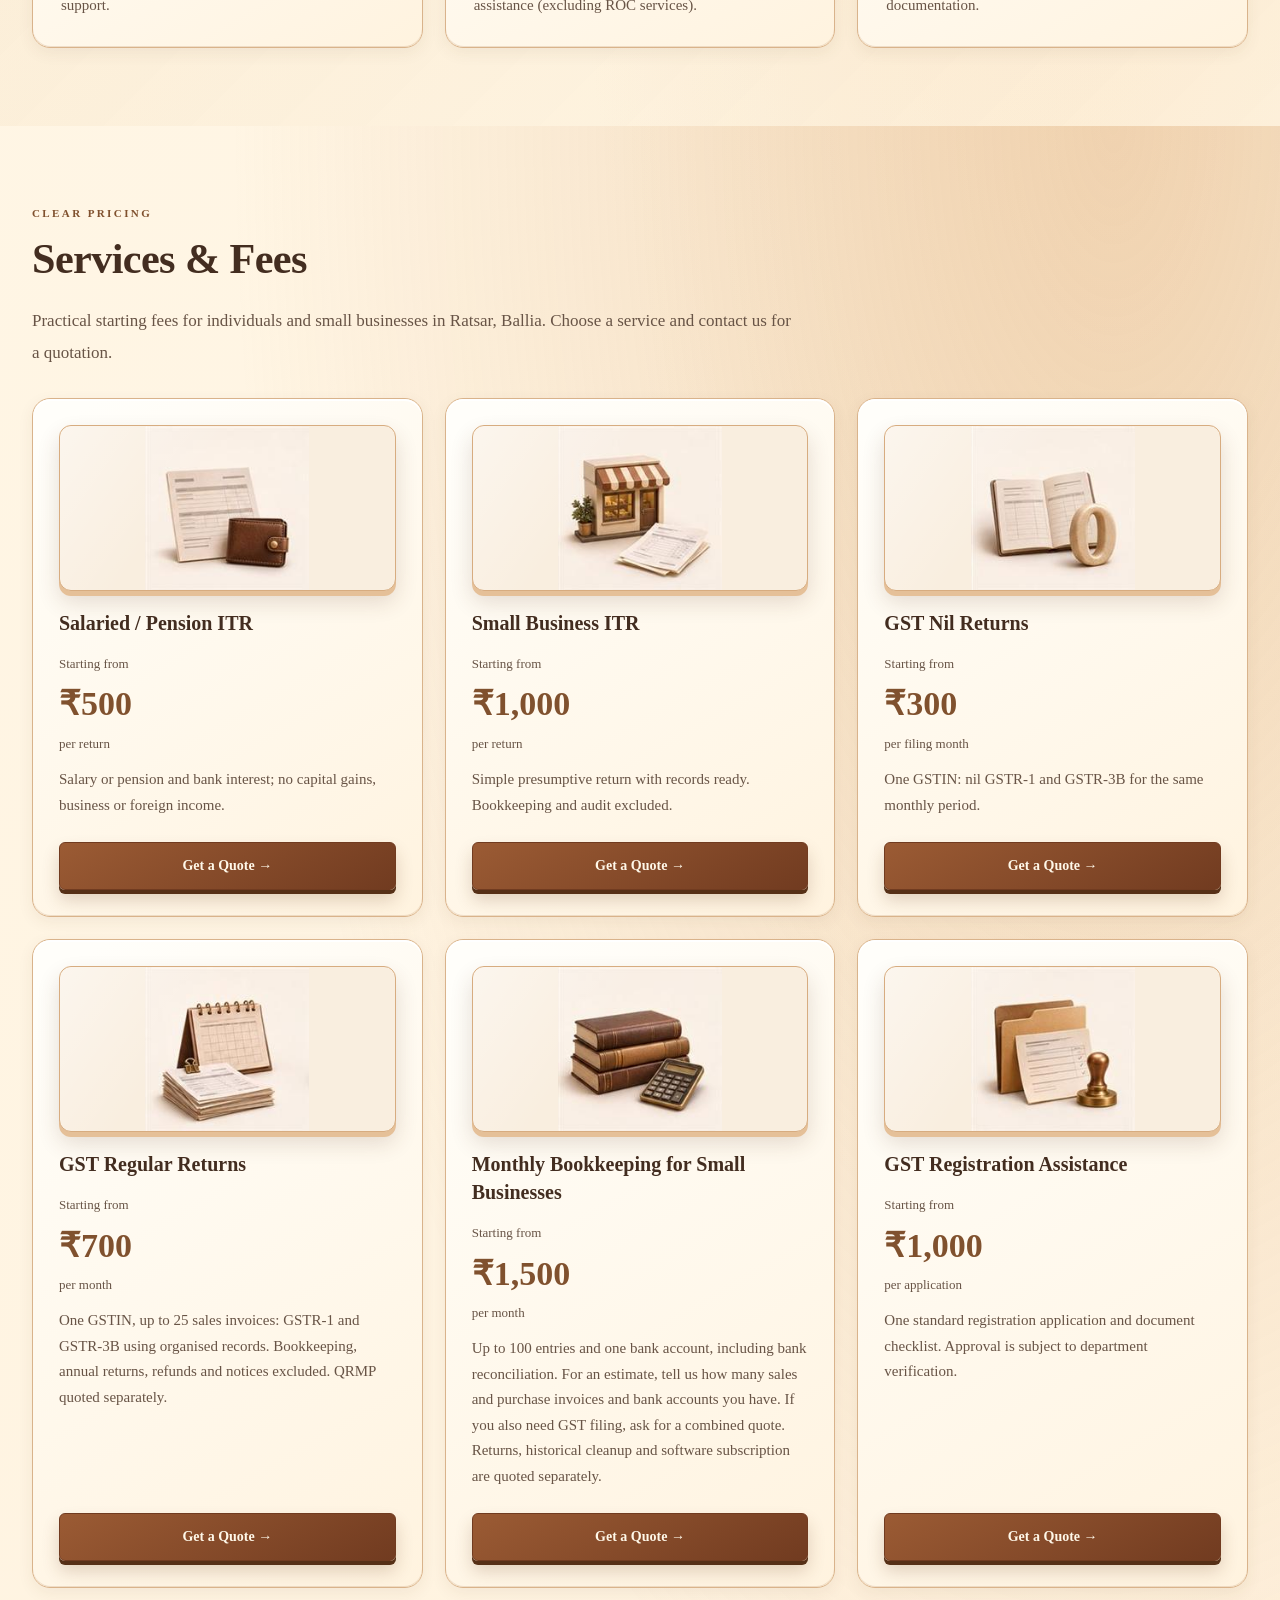
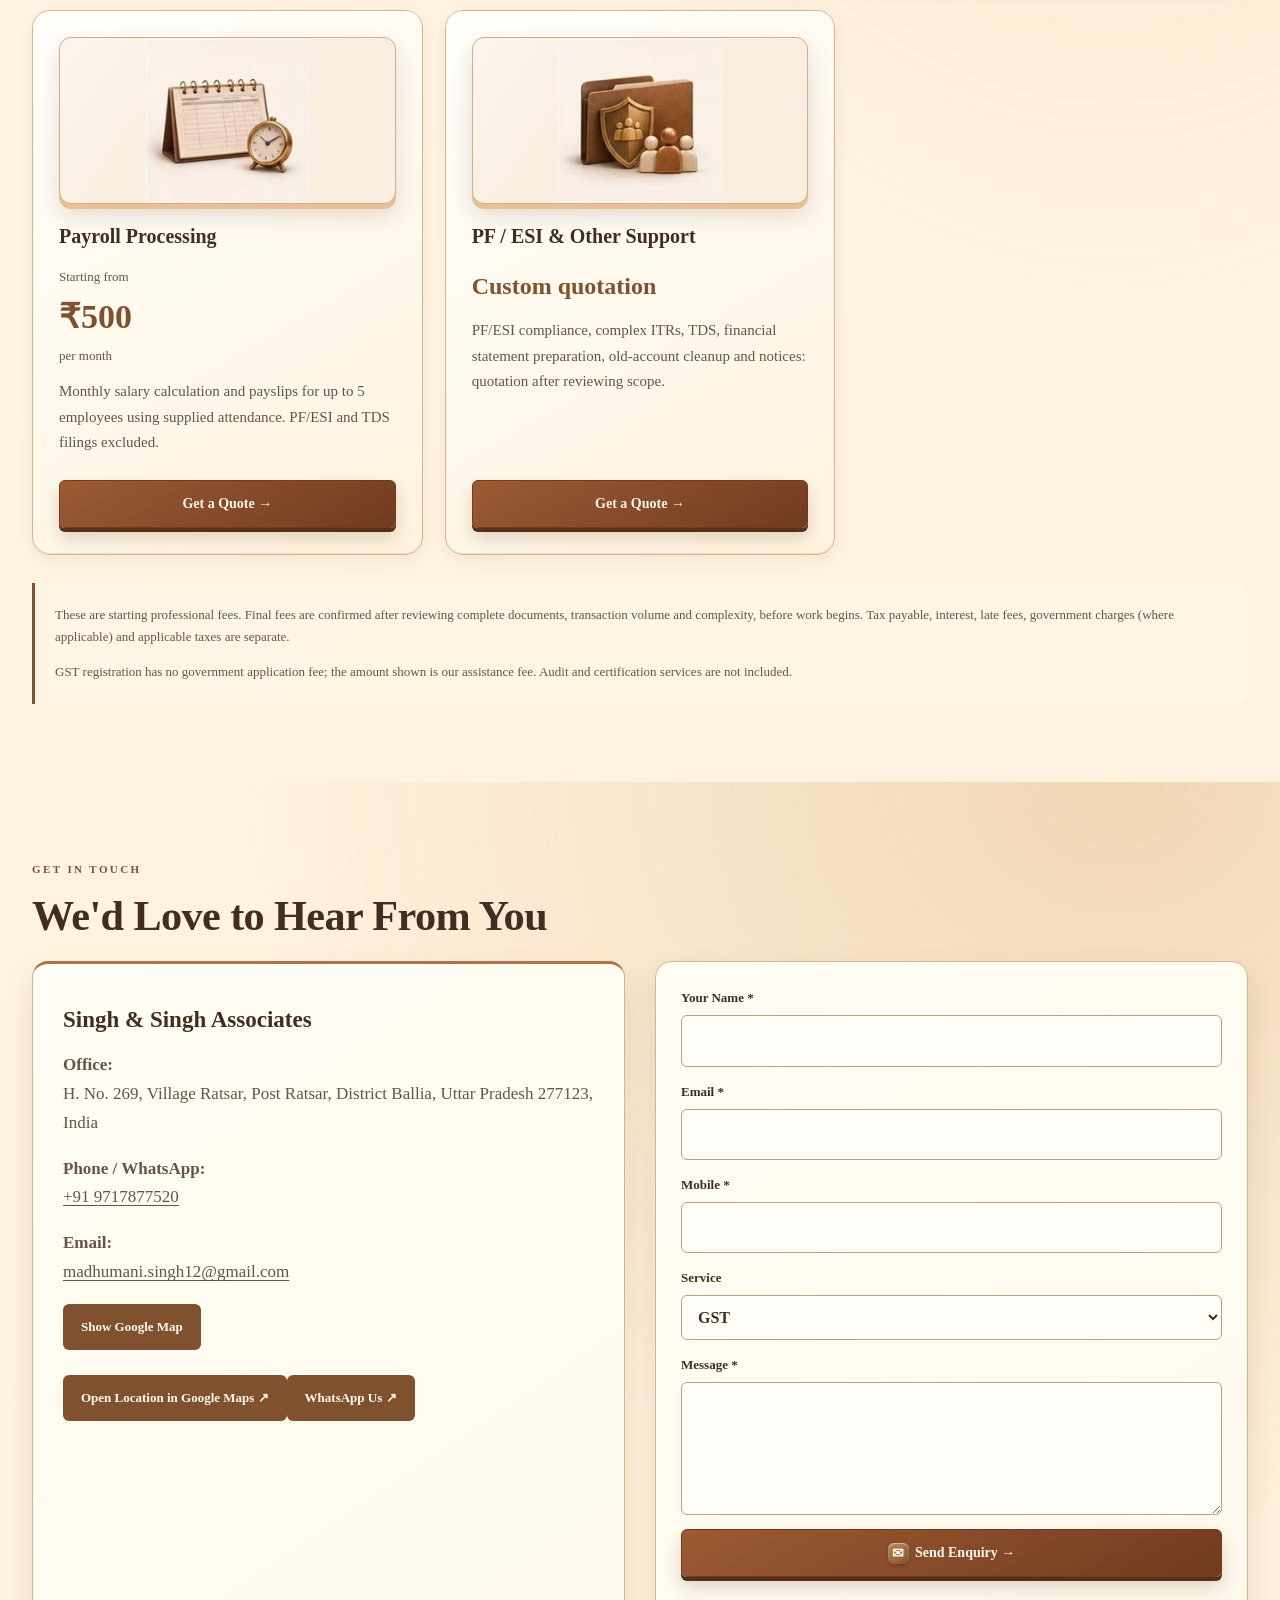
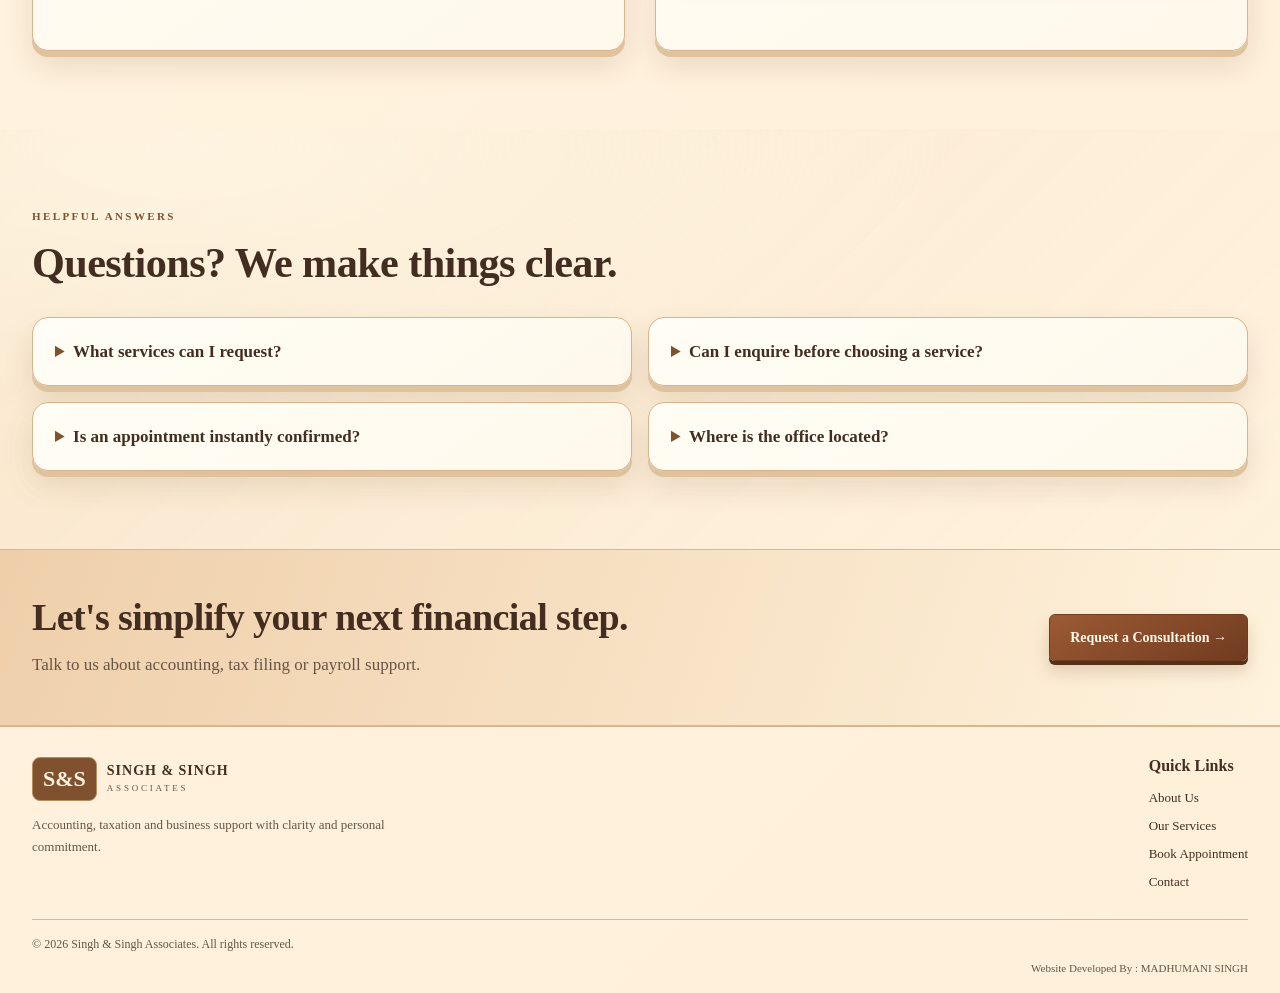
==== commit 6988f6bb: "Refine homepage surfaces and mobile contact buttons" ====
--- a/index.html
+++ b/index.html
@@ -554,6 +554,33 @@
       transform: perspective(550px) translateZ(24px) rotateY(-8deg);
       text-shadow: 1px 2px 0 #b47d534d, 2px 5px 9px #43241233;
     }
+  }
+</style>
+<style id="ssa-home-refinement">
+  .header {
+    background: #fff7e9f2;
+    box-shadow: 0 2px 15px #4226150d;
+  }
+  .hero h1 { text-wrap: balance; }
+  .hero h1 + p { max-width: 38ch; text-wrap: pretty; }
+  .hero .buttons { gap: .65rem; }
+  .hero .buttons .btn { border-radius: 12px; }
+  .hero .buttons .btn.outline { background-color: #fffaf2b5; }
+  .hero-stats > div {
+    border-radius: 16px;
+    background: linear-gradient(155deg, #fffaf1, #ffefd8);
+  }
+  #services .card, #fees .ssa-fee-card {
+    border-radius: 18px;
+    background: linear-gradient(150deg, #fffaf2, #fff1dc);
+    box-shadow: 0 5px 16px #52361d12;
+  }
+  #services .card:hover, #fees .ssa-fee-card:hover {
+    box-shadow: 0 9px 24px #52361d20;
+  }
+  @media (max-width: 560px) {
+    .hero h1 + p { max-width: 32ch; }
+    .hero .buttons .btn { min-height: 44px; }
   }
 </style>
 </head><body><header class="header"><div class="wrap head"><a class="brand" href="#home"><span class="brand-monogram" aria-hidden="true"><i>S</i><i>&amp;</i><i>S</i></span><span class="reference-brand-copy"><strong data-en="SINGH &amp; SINGH ASSOCIATES" data-hi="सिंह एंड सिंह एसोसिएट्स">SINGH &amp; SINGH ASSOCIATES</strong><small data-en="ACCOUNTING · TAXATION · BUSINESS SUPPORT" data-hi="अकाउंटिंग · टैक्सेशन · व्यवसाय सहायता">ACCOUNTING · TAXATION · BUSINESS SUPPORT</small><span class="brand-location" data-en="BALLIA · INDIA" data-hi="बलिया · भारत">BALLIA · INDIA</span></span></a><button aria-controls="nav" aria-expanded="false" class="menu-btn" id="menu" type="button"><span data-en="☰ Menu" data-hi="☰ मेन्यू">☰ Menu</span></button><nav class="nav" id="nav"><a data-en="About" data-hi="परिचय" href="#about">About</a><a data-en="Services" data-hi="सेवाएँ" href="#services">Services</a><a data-en="Fees" data-hi="शुल्क" href="#fees">Fees</a><a data-en="Appointment" data-hi="अपॉइंटमेंट" href="appointment.html">Appointment</a><a data-en="FAQs" data-hi="सवाल-जवाब" href="#faq">FAQs</a><a data-en="Contact" data-hi="संपर्क" href="#contact">Contact</a><button class="lang" id="lang" type="button">हिंदी / English</button><div class="language-pill" role="group" aria-label="Website language"><button type="button" id="language-en" lang="en" aria-pressed="true">EN</button><button type="button" id="language-hi" lang="hi" aria-pressed="false">हिंदी</button></div></nav></div></header><main><section class="hero hero-photo" id="home"><div class="wrap hero-inner"><div class="hero-main atelier-scene"><span class="atelier-ambient" aria-hidden="true"><i class="halo"></i><i class="ring"></i><i class="glint"></i></span>
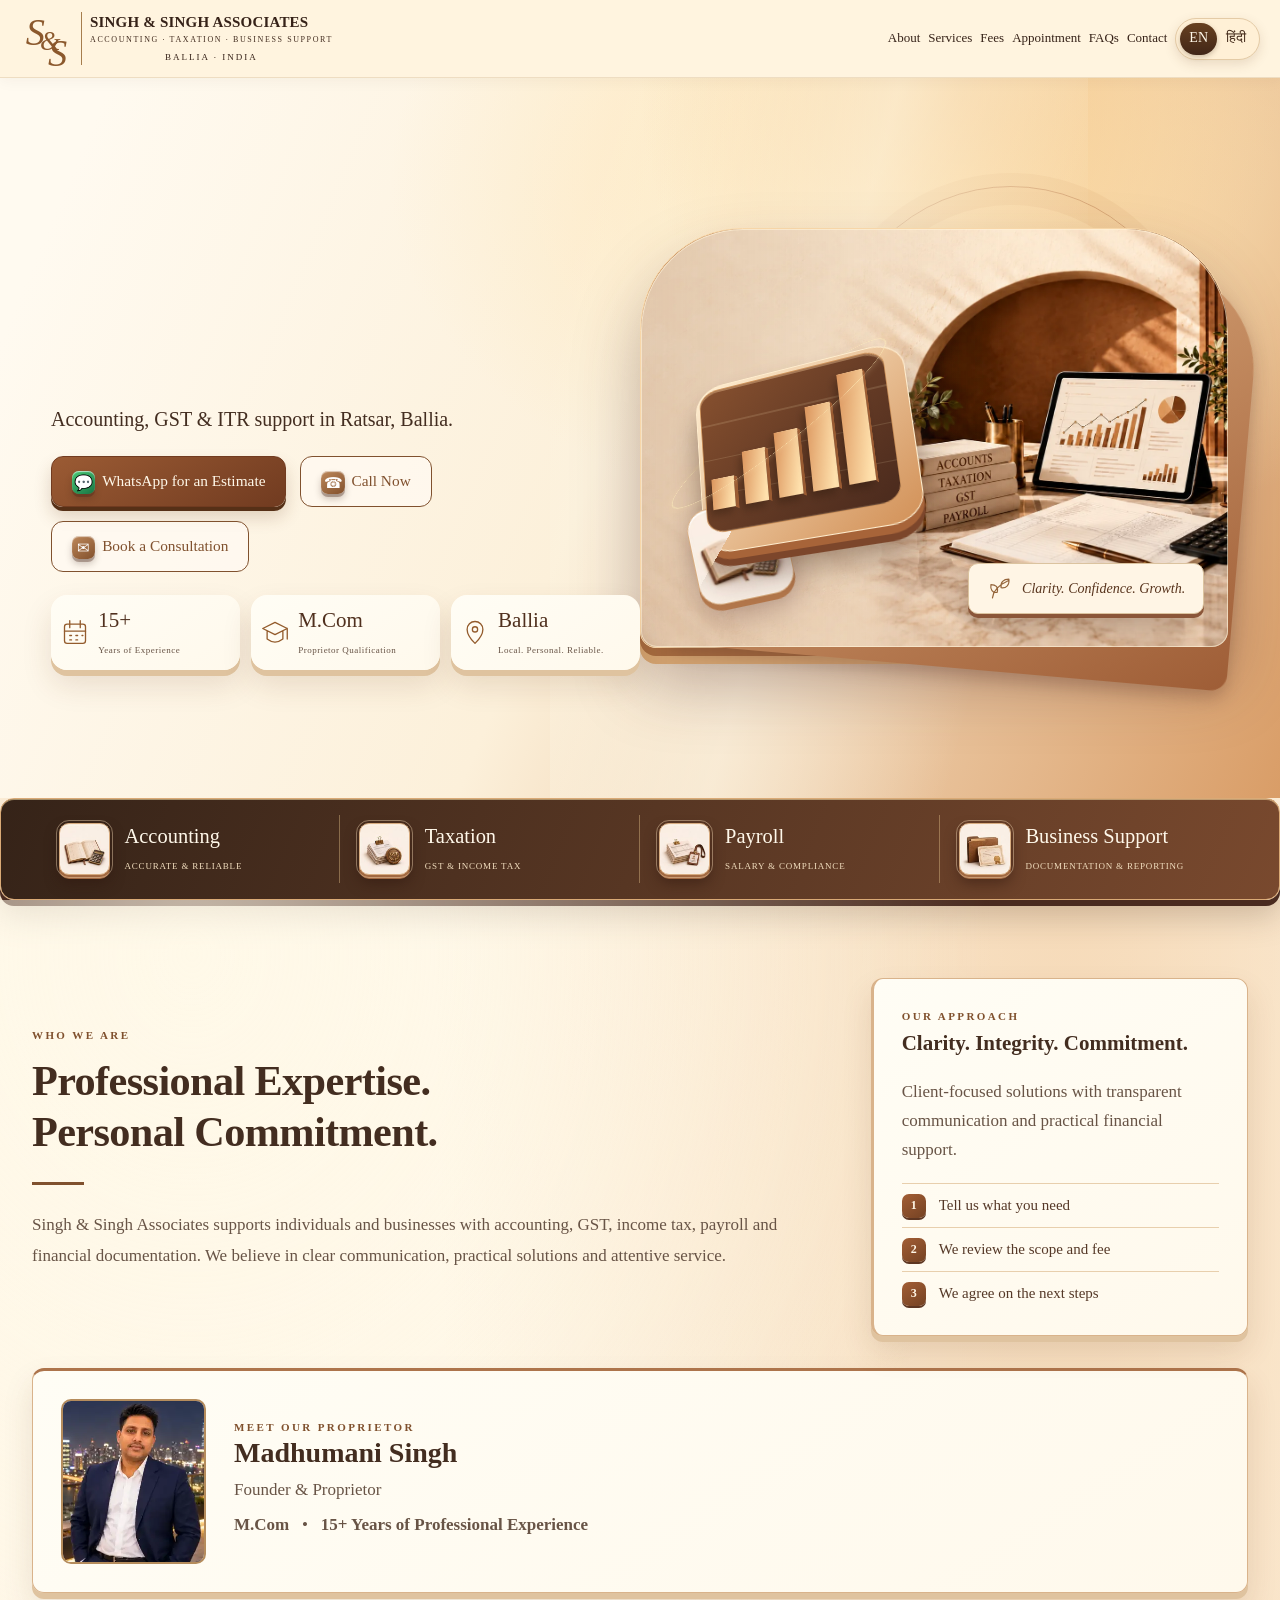
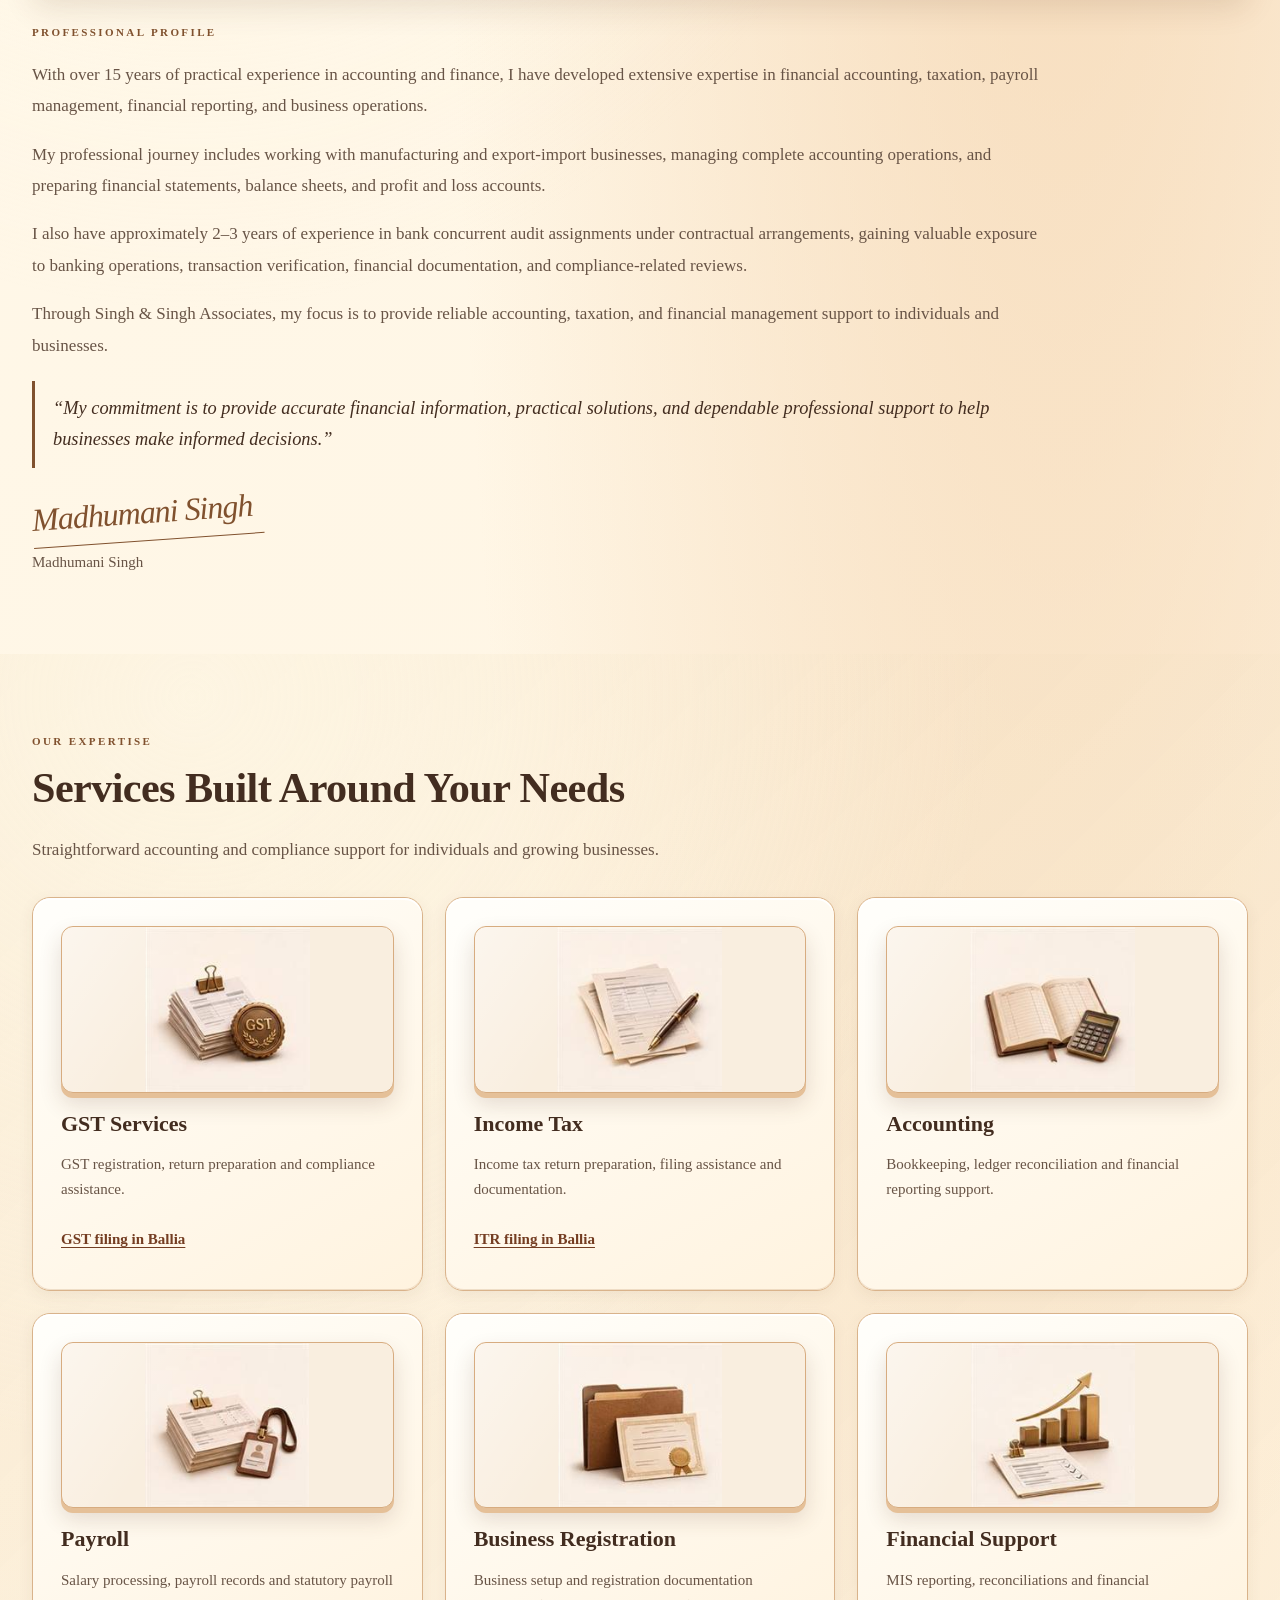
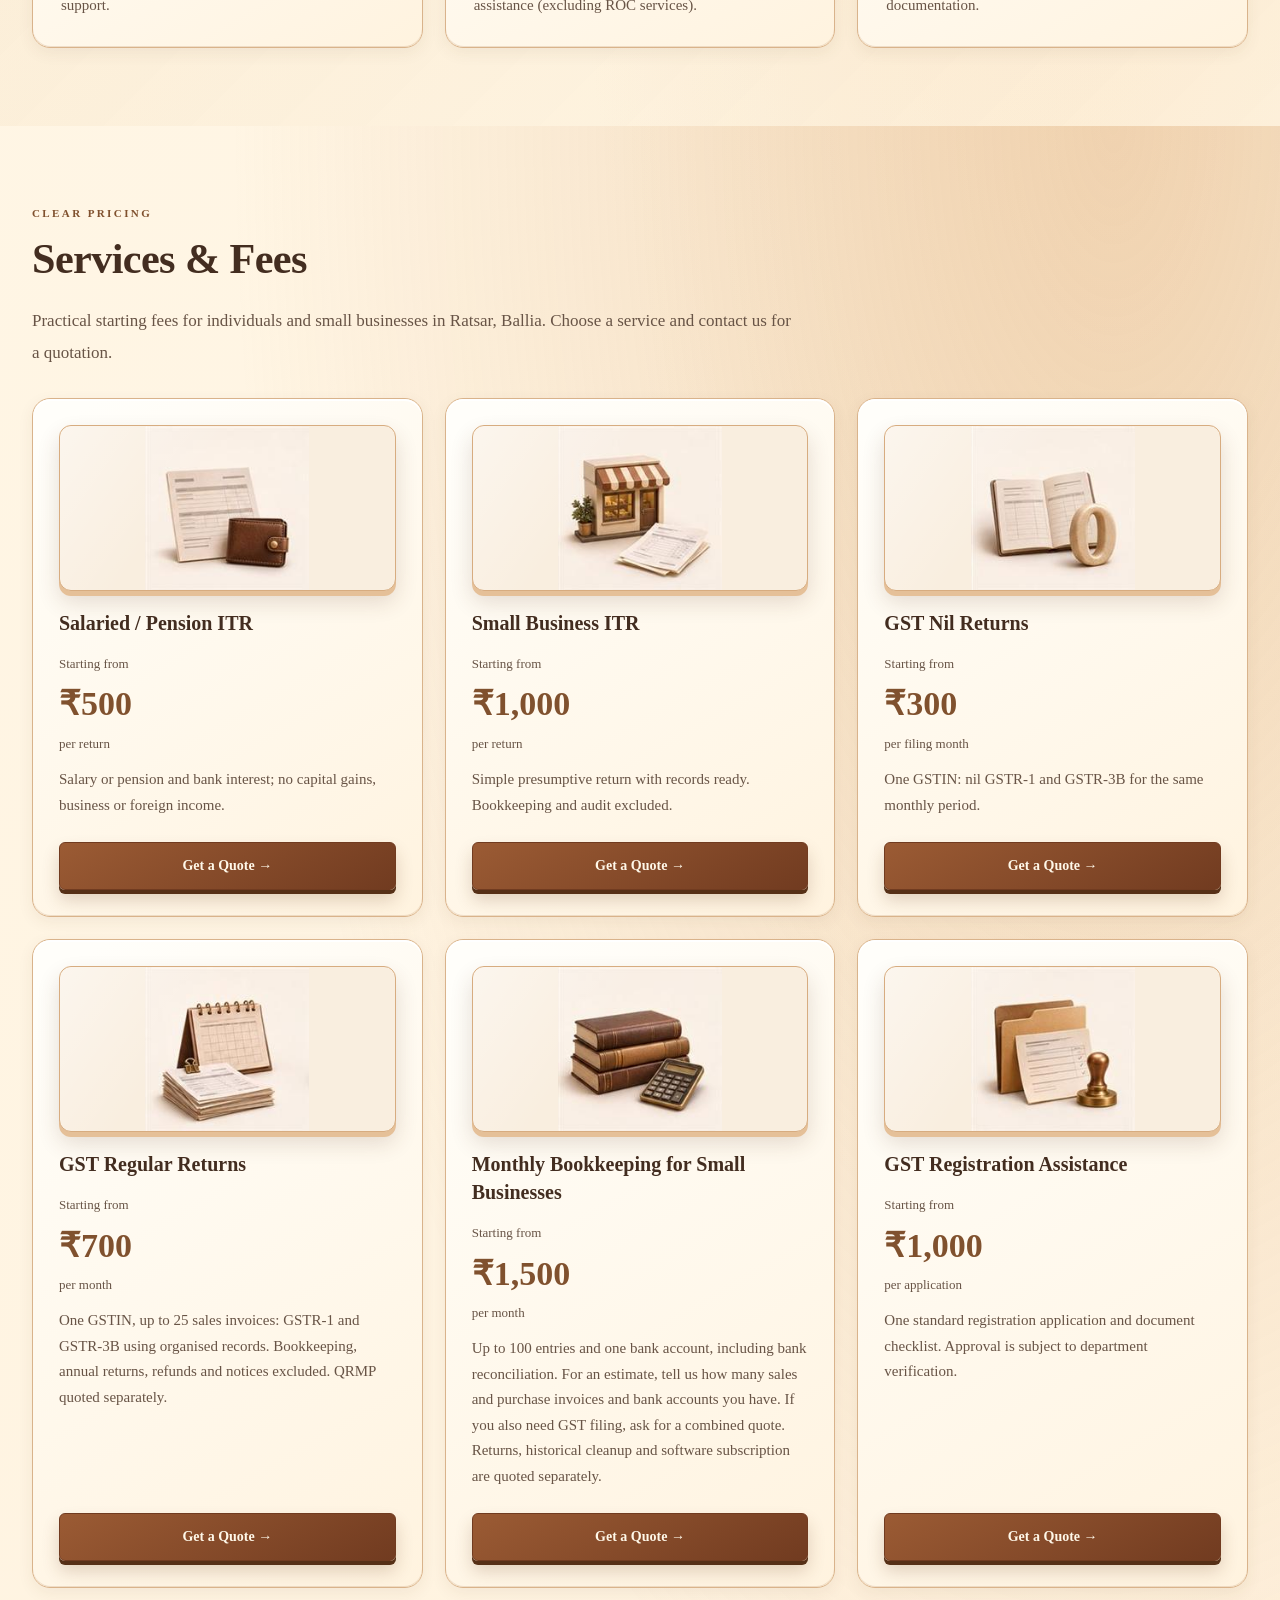
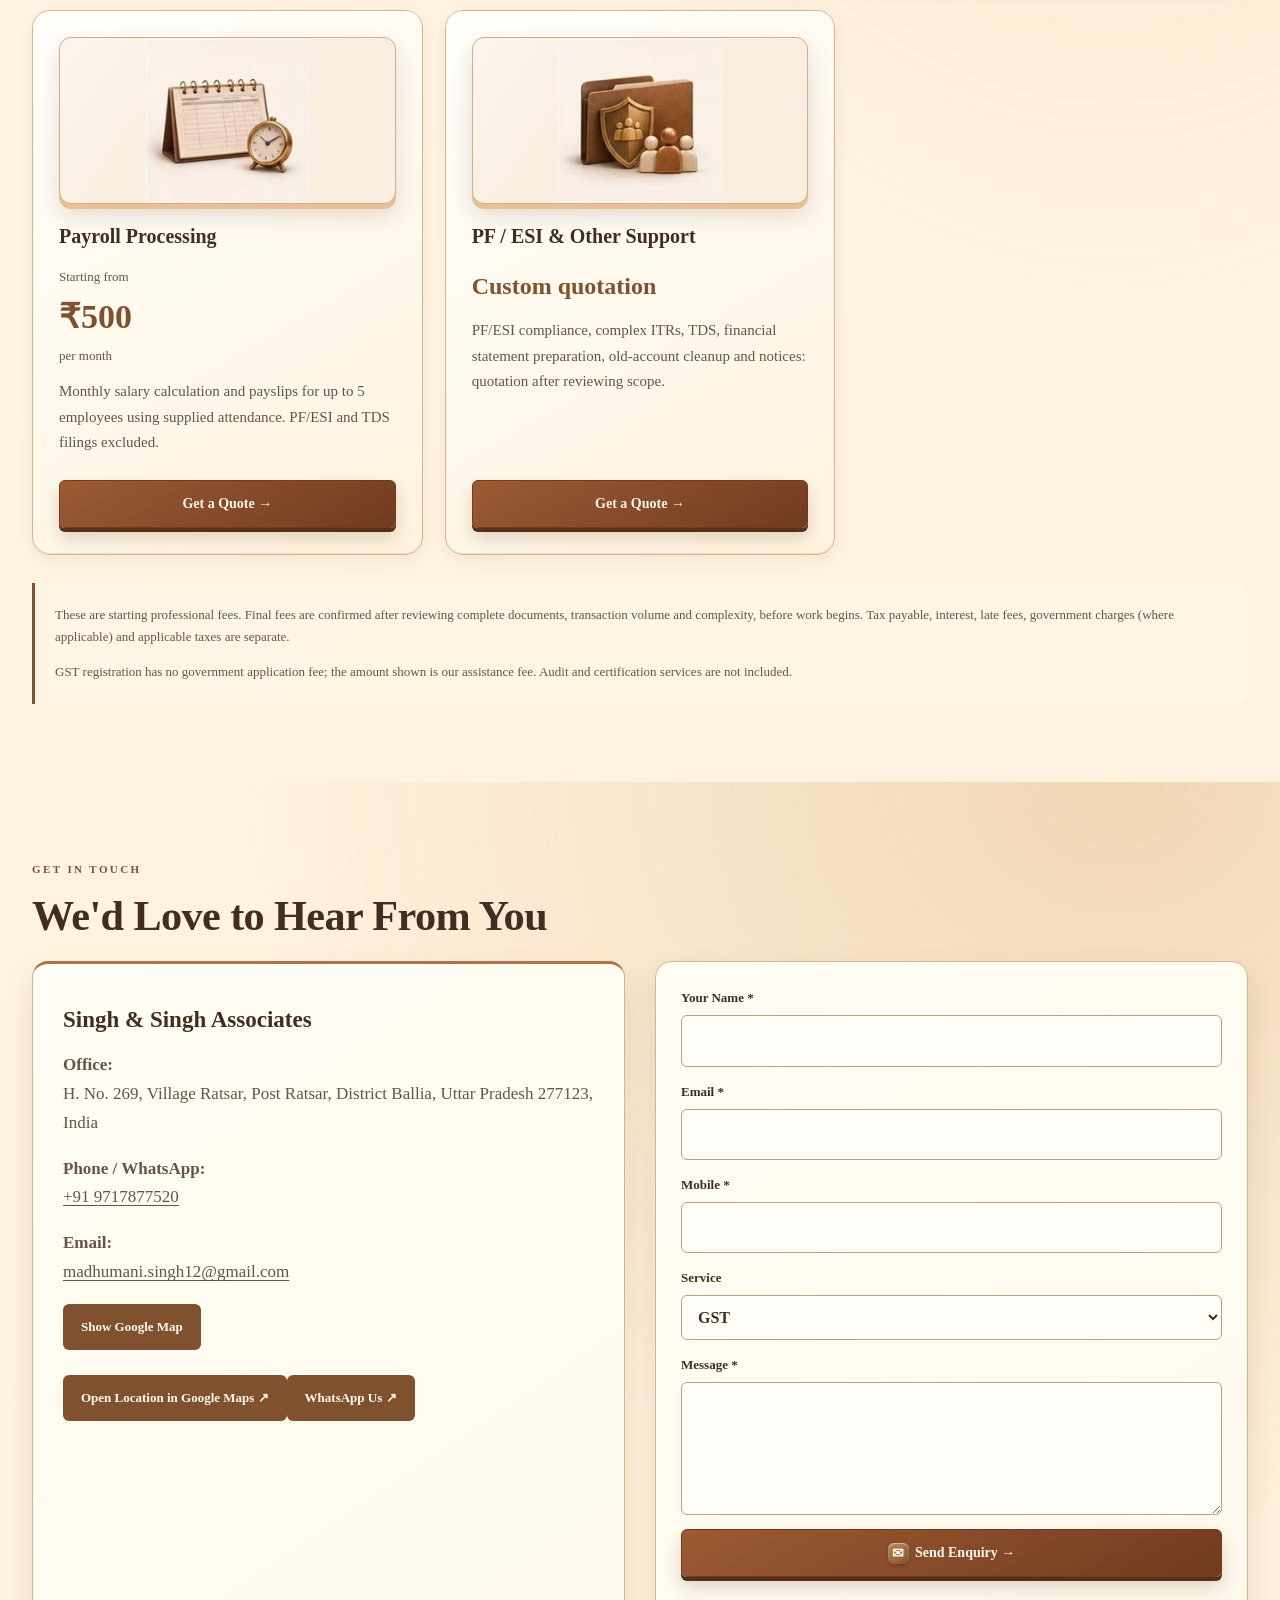
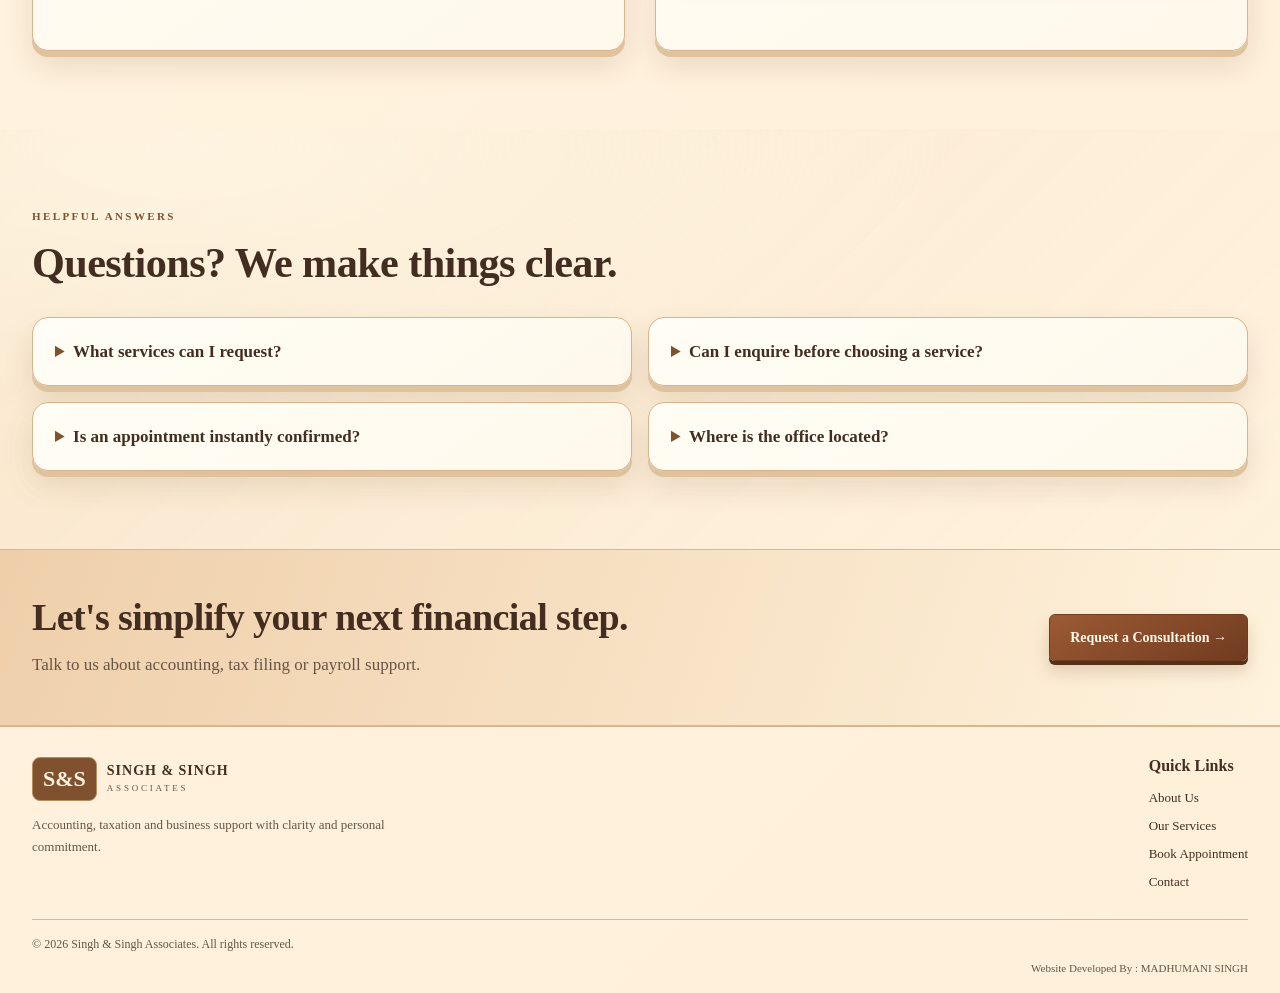
==== commit 4eb5800d: "Loop the homepage hero headline with a 3D side entrance" ====
--- a/index.html
+++ b/index.html
@@ -581,6 +581,19 @@
   @media (max-width: 560px) {
     .hero h1 + p { max-width: 32ch; }
     .hero .buttons .btn { min-height: 44px; }
+  }
+</style>
+<style id="ssa-heading-slide">
+  @media (prefers-reduced-motion: no-preference) {
+    .hero h1 {
+      animation: ssa-heading-slide-in-out 8s cubic-bezier(.22,.75,.24,1) infinite both;
+      transform-origin: left center;
+    }
+    @keyframes ssa-heading-slide-in-out {
+      0% { opacity: 0; transform: perspective(700px) translateX(-32px) rotateY(-15deg); }
+      10%, 78% { opacity: 1; transform: none; }
+      90%, 100% { opacity: 0; transform: perspective(700px) translateX(-20px) rotateY(-8deg); }
+    }
   }
 </style>
 </head><body><header class="header"><div class="wrap head"><a class="brand" href="#home"><span class="brand-monogram" aria-hidden="true"><i>S</i><i>&amp;</i><i>S</i></span><span class="reference-brand-copy"><strong data-en="SINGH &amp; SINGH ASSOCIATES" data-hi="सिंह एंड सिंह एसोसिएट्स">SINGH &amp; SINGH ASSOCIATES</strong><small data-en="ACCOUNTING · TAXATION · BUSINESS SUPPORT" data-hi="अकाउंटिंग · टैक्सेशन · व्यवसाय सहायता">ACCOUNTING · TAXATION · BUSINESS SUPPORT</small><span class="brand-location" data-en="BALLIA · INDIA" data-hi="बलिया · भारत">BALLIA · INDIA</span></span></a><button aria-controls="nav" aria-expanded="false" class="menu-btn" id="menu" type="button"><span data-en="☰ Menu" data-hi="☰ मेन्यू">☰ Menu</span></button><nav class="nav" id="nav"><a data-en="About" data-hi="परिचय" href="#about">About</a><a data-en="Services" data-hi="सेवाएँ" href="#services">Services</a><a data-en="Fees" data-hi="शुल्क" href="#fees">Fees</a><a data-en="Appointment" data-hi="अपॉइंटमेंट" href="appointment.html">Appointment</a><a data-en="FAQs" data-hi="सवाल-जवाब" href="#faq">FAQs</a><a data-en="Contact" data-hi="संपर्क" href="#contact">Contact</a><button class="lang" id="lang" type="button">हिंदी / English</button><div class="language-pill" role="group" aria-label="Website language"><button type="button" id="language-en" lang="en" aria-pressed="true">EN</button><button type="button" id="language-hi" lang="hi" aria-pressed="false">हिंदी</button></div></nav></div></header><main><section class="hero hero-photo" id="home"><div class="wrap hero-inner"><div class="hero-main atelier-scene"><span class="atelier-ambient" aria-hidden="true"><i class="halo"></i><i class="ring"></i><i class="glint"></i></span>
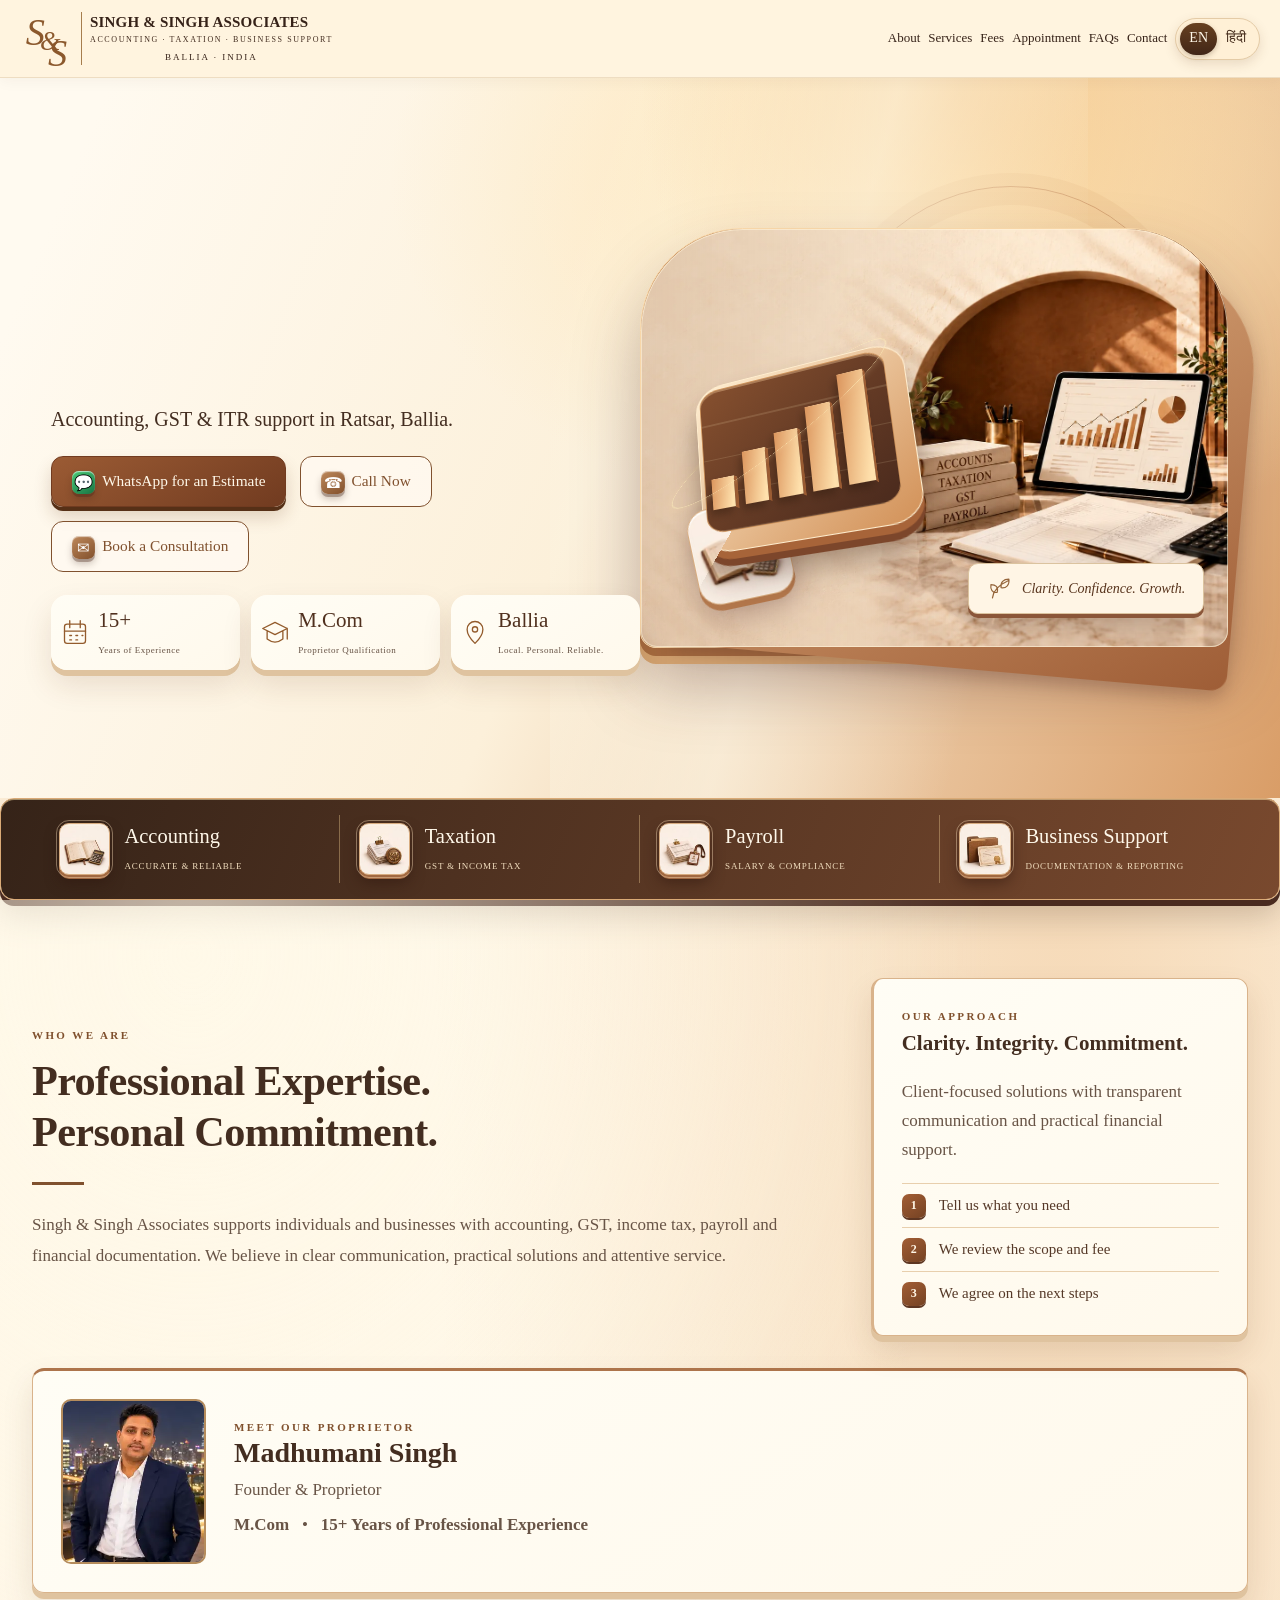
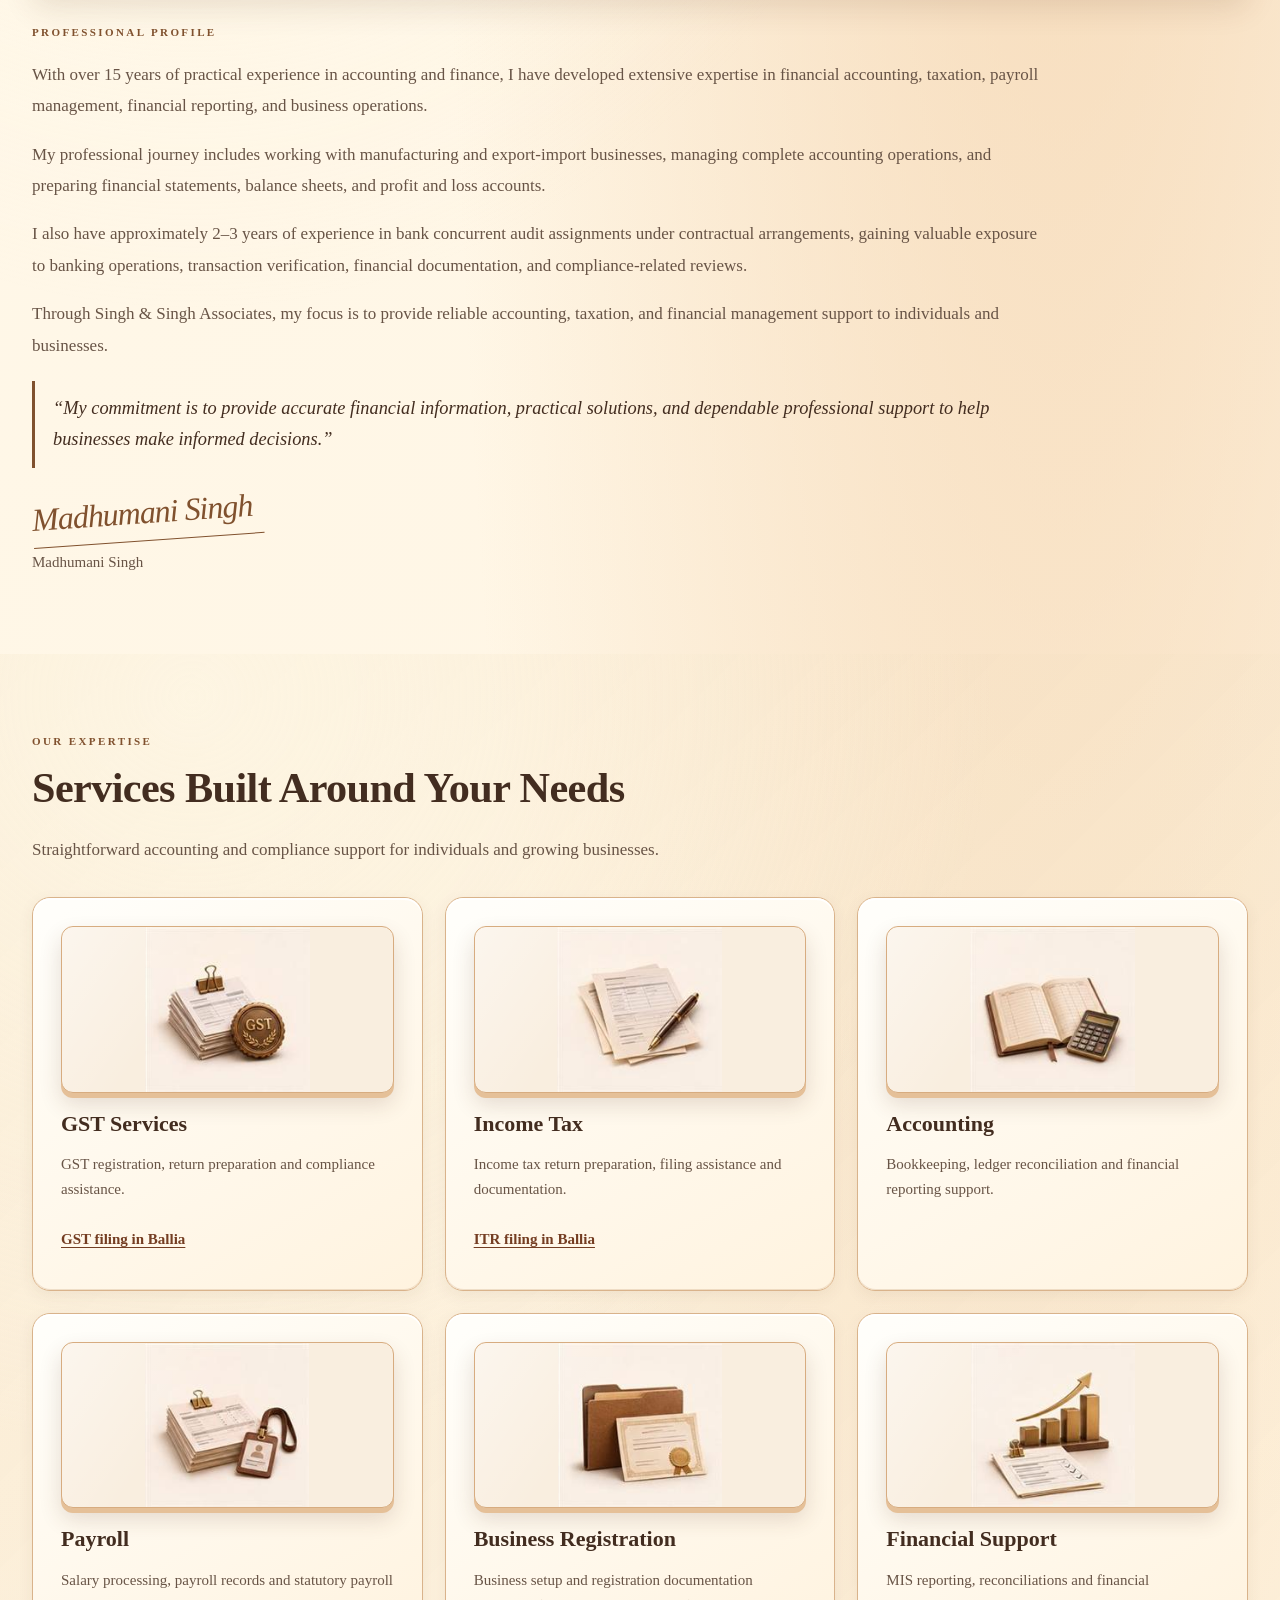
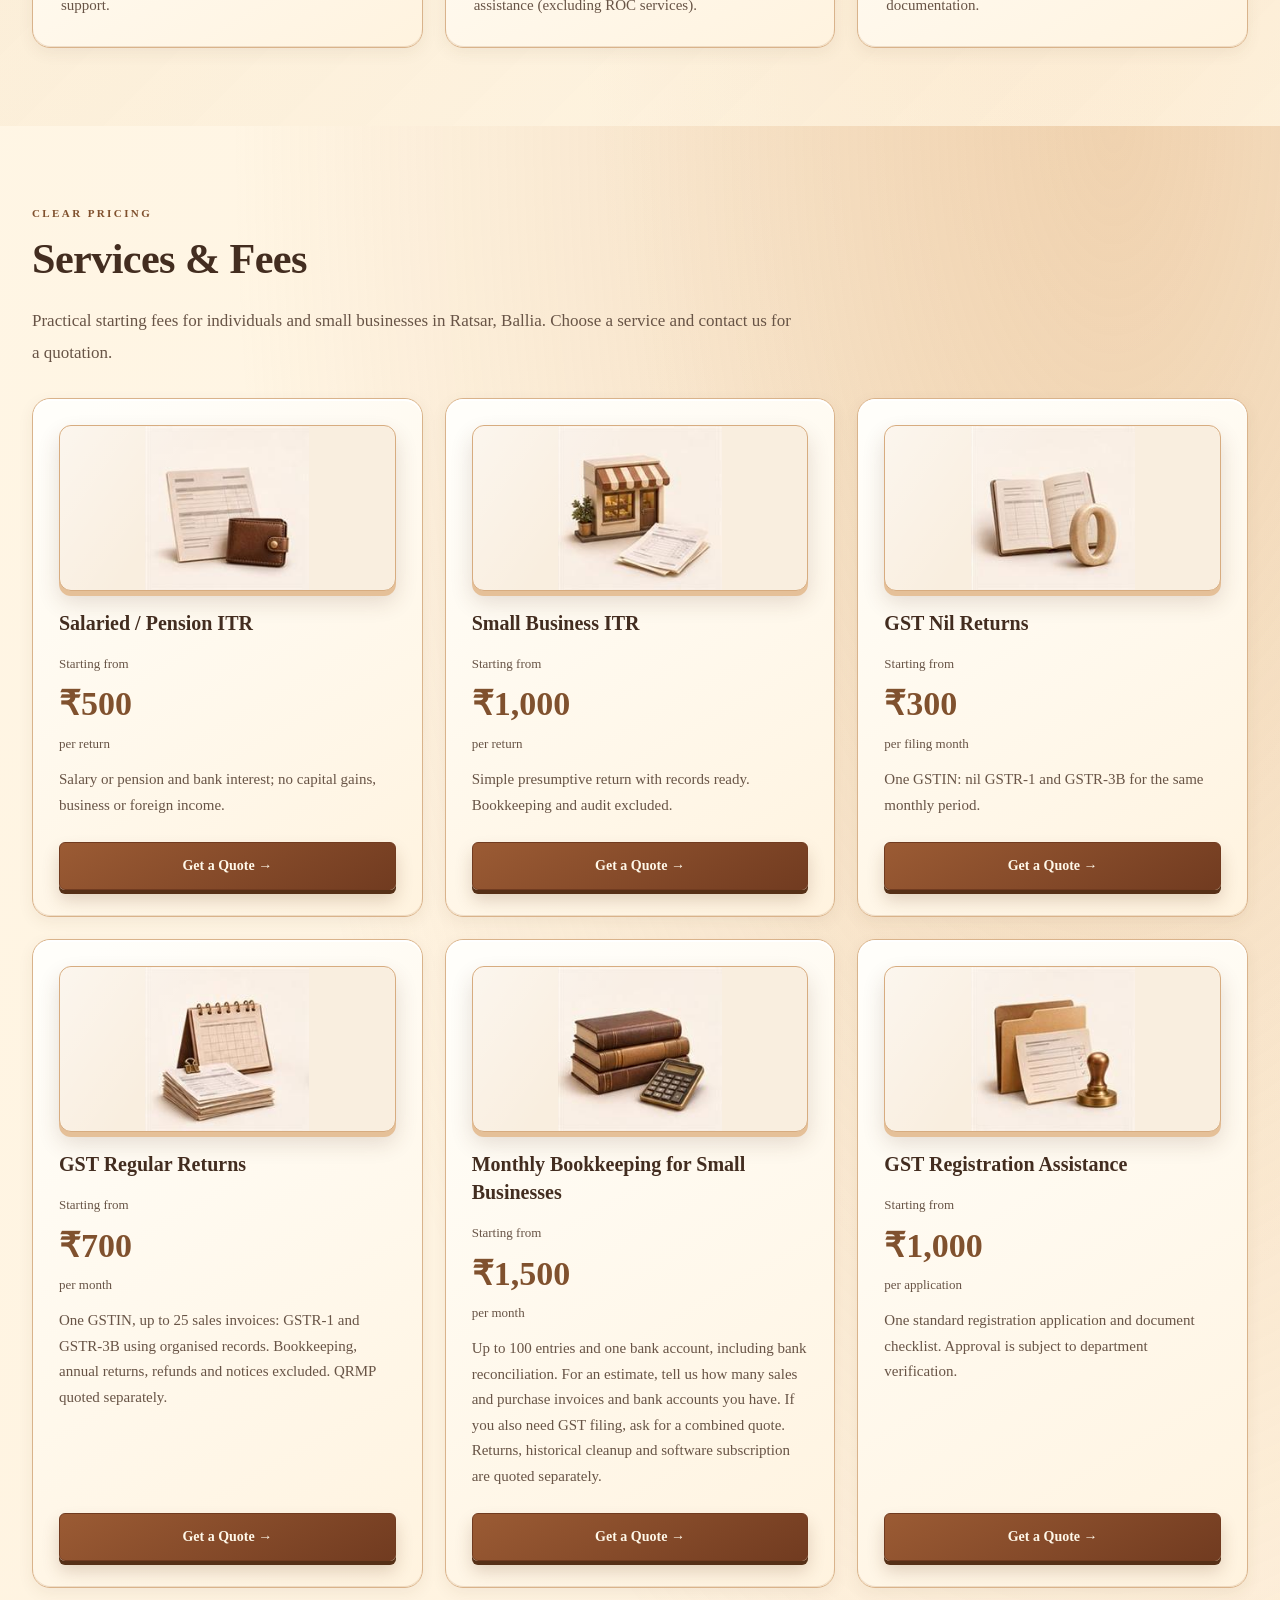
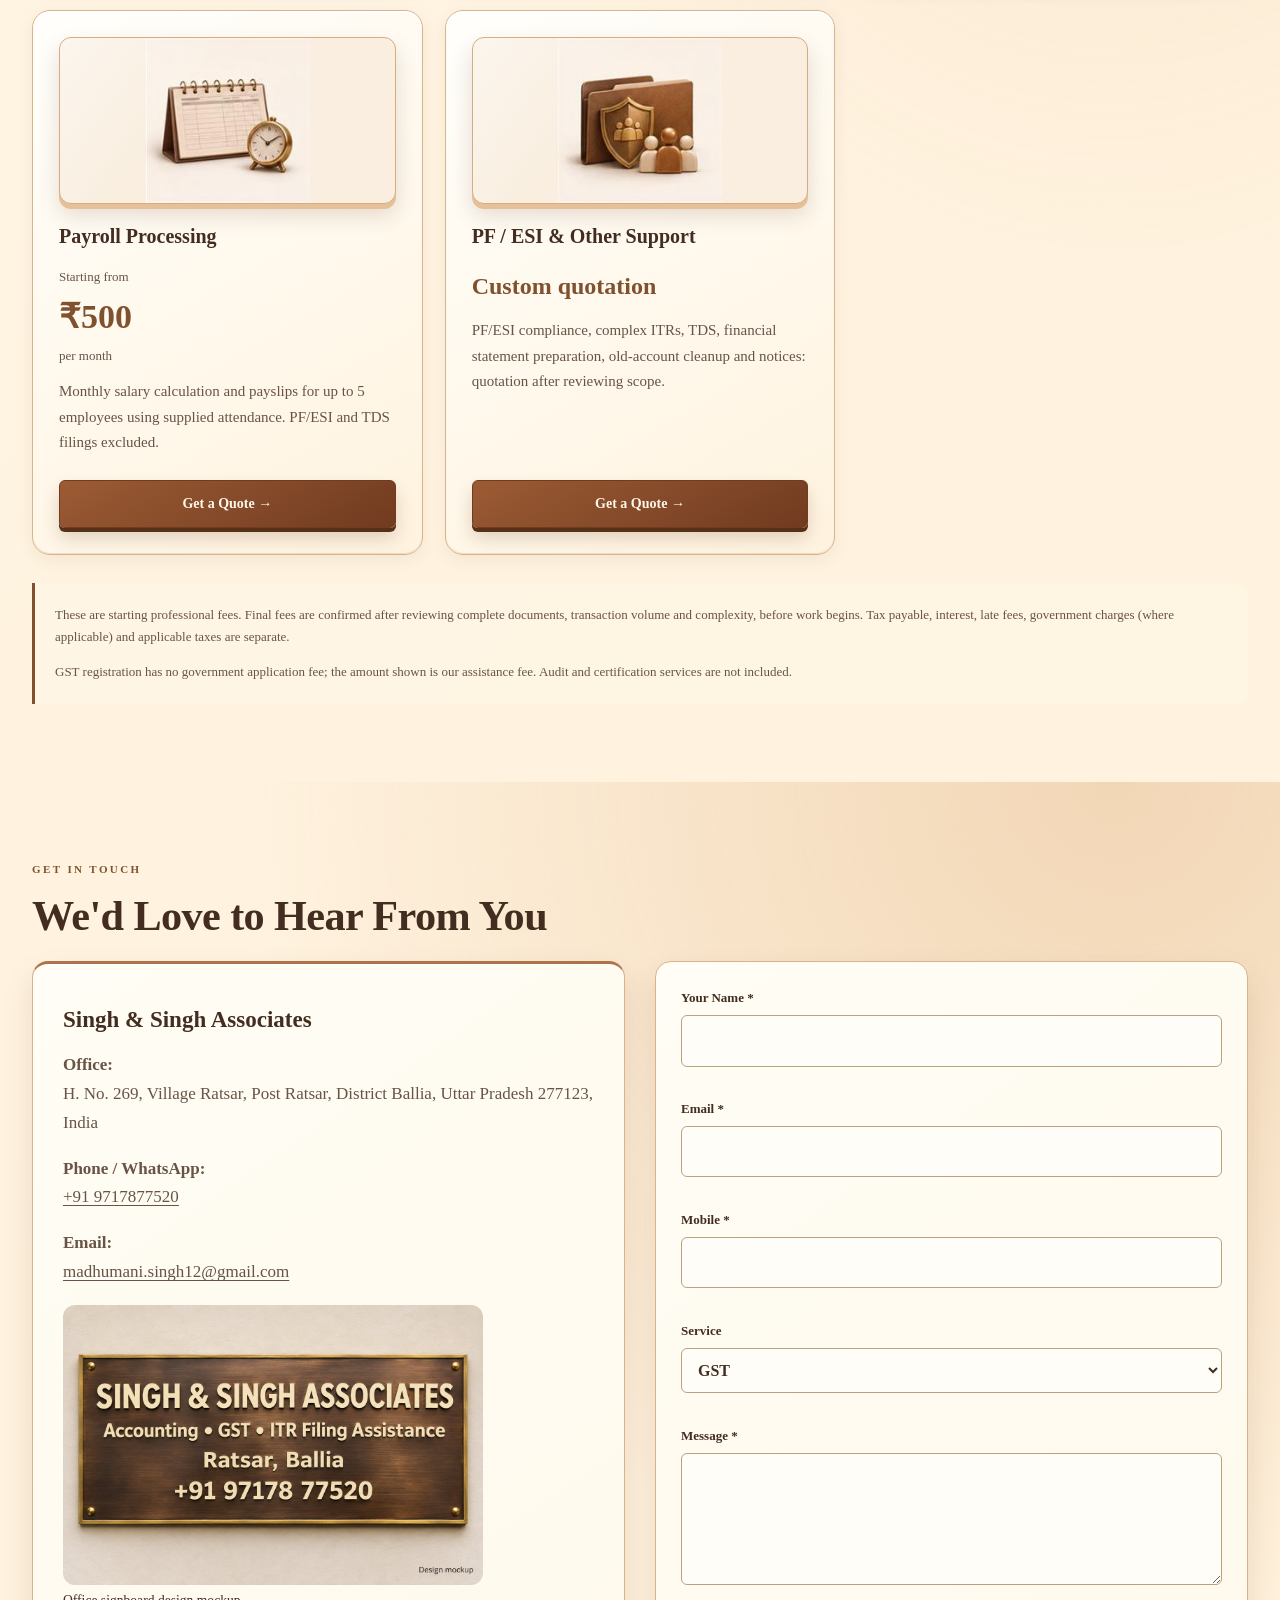
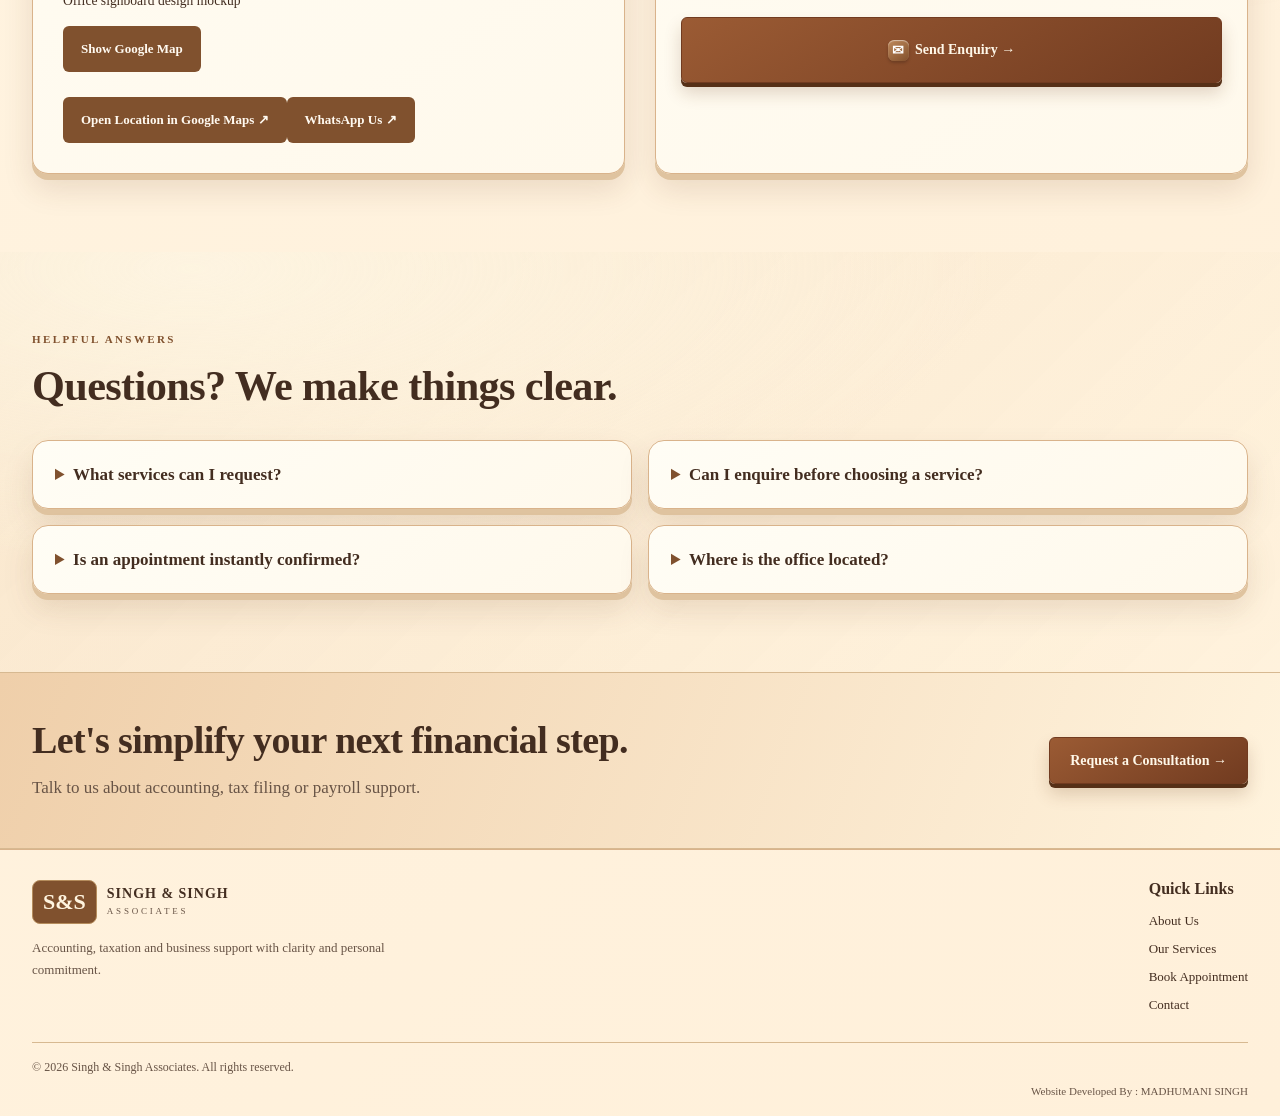
==== commit 3e802858: "Show the signboard mockup in the website contact section" ====
--- a/index.html
+++ b/index.html
@@ -585,20 +585,24 @@
 </style>
 <style id="ssa-heading-slide">
   @media (prefers-reduced-motion: no-preference) {
-    .hero h1 {
-      animation: ssa-heading-slide-in-out 8s cubic-bezier(.22,.75,.24,1) infinite both;
+    .hero h1 { animation: none; }
+    .hero h1 .ssa-hero-line {
+      display: inline-block;
       transform-origin: left center;
-    }
+      animation: ssa-heading-slide-in-out 12s ease-in-out infinite both;
+    }
+    .hero h1 .ssa-hero-line:nth-child(3) { animation-delay: 1.5s; }
+    .hero h1 .ssa-hero-line:nth-child(5) { animation-delay: 3s; }
     @keyframes ssa-heading-slide-in-out {
-      0% { opacity: 0; transform: perspective(700px) translateX(-32px) rotateY(-15deg); }
-      10%, 78% { opacity: 1; transform: none; }
-      90%, 100% { opacity: 0; transform: perspective(700px) translateX(-20px) rotateY(-8deg); }
+      0% { opacity: 0; transform: perspective(700px) translateX(-30px) rotateY(-13deg); }
+      12%, 52% { opacity: 1; transform: none; }
+      64%, 100% { opacity: 0; transform: perspective(700px) translateX(-18px) rotateY(-8deg); }
     }
   }
 </style>
 </head><body><header class="header"><div class="wrap head"><a class="brand" href="#home"><span class="brand-monogram" aria-hidden="true"><i>S</i><i>&amp;</i><i>S</i></span><span class="reference-brand-copy"><strong data-en="SINGH &amp; SINGH ASSOCIATES" data-hi="सिंह एंड सिंह एसोसिएट्स">SINGH &amp; SINGH ASSOCIATES</strong><small data-en="ACCOUNTING · TAXATION · BUSINESS SUPPORT" data-hi="अकाउंटिंग · टैक्सेशन · व्यवसाय सहायता">ACCOUNTING · TAXATION · BUSINESS SUPPORT</small><span class="brand-location" data-en="BALLIA · INDIA" data-hi="बलिया · भारत">BALLIA · INDIA</span></span></a><button aria-controls="nav" aria-expanded="false" class="menu-btn" id="menu" type="button"><span data-en="☰ Menu" data-hi="☰ मेन्यू">☰ Menu</span></button><nav class="nav" id="nav"><a data-en="About" data-hi="परिचय" href="#about">About</a><a data-en="Services" data-hi="सेवाएँ" href="#services">Services</a><a data-en="Fees" data-hi="शुल्क" href="#fees">Fees</a><a data-en="Appointment" data-hi="अपॉइंटमेंट" href="appointment.html">Appointment</a><a data-en="FAQs" data-hi="सवाल-जवाब" href="#faq">FAQs</a><a data-en="Contact" data-hi="संपर्क" href="#contact">Contact</a><button class="lang" id="lang" type="button">हिंदी / English</button><div class="language-pill" role="group" aria-label="Website language"><button type="button" id="language-en" lang="en" aria-pressed="true">EN</button><button type="button" id="language-hi" lang="hi" aria-pressed="false">हिंदी</button></div></nav></div></header><main><section class="hero hero-photo" id="home"><div class="wrap hero-inner"><div class="hero-main atelier-scene"><span class="atelier-ambient" aria-hidden="true"><i class="halo"></i><i class="ring"></i><i class="glint"></i></span>
-<div class="hero-copy"><div class="eyebrow" data-en="YOUR FINANCIAL PARTNER" data-hi="आपका वित्तीय सहयोगी">YOUR FINANCIAL PARTNER</div><h1 data-en="Your Numbers.&lt;br&gt;&lt;em&gt;Our Expertise.&lt;/em&gt;&lt;br&gt;Your Growth." data-hi="आपके आंकड़े।&lt;br&gt;&lt;em&gt;हमारी विशेषज्ञता।&lt;/em&gt;&lt;br&gt;आपकी प्रगति।">Your Numbers.<br/><em>Our Expertise.</em><br/>Your Growth.</h1><p data-en="Accounting, GST &amp; ITR support in Ratsar, Ballia." data-hi="रतसर, बलिया में अकाउंटिंग, जीएसटी और आईटीआर सहायता।">Accounting, GST &amp; ITR support in Ratsar, Ballia.</p><div class="buttons"><a class="btn" data-en="WhatsApp for an Estimate" data-hi="शुल्क पूछने के लिए व्हाट्सऐप करें" href="https://wa.me/919717877520?text=Hello%20Singh%20%26%20Singh%20Associates%2C%20I%20found%20you%20through%20your%20website.%20I%E2%80%99d%20like%20to%20know%20the%20fees%20and%20documents%20required%20for%20your%20services.%20Please%20guide%20me.">WhatsApp for an Estimate</a><a class="btn outline" data-en="Call Now" data-hi="अभी कॉल करें" href="tel:+919717877520">Call Now</a><a class="btn outline" data-en="Book a Consultation" data-hi="परामर्श का अनुरोध करें" href="appointment.html">Book a Consultation</a></div><div class="hero-stats"><div><svg class="hero-stat-icon" viewBox="0 0 32 32" fill="none" stroke="currentColor" stroke-width="1.5" stroke-linecap="round" stroke-linejoin="round" aria-hidden="true"><rect x="4" y="7" width="24" height="22" rx="3"/><path d="M10 3v8m12-8v8M4 15h24m-18 5h2m5 0h2m5 0h1M10 25h2m5 0h2"/></svg><strong>15+</strong><small data-en="Years of Experience" data-hi="वर्षों का अनुभव">Years of Experience</small></div><div><svg class="hero-stat-icon" viewBox="0 0 32 32" fill="none" stroke="currentColor" stroke-width="1.5" stroke-linecap="round" stroke-linejoin="round" aria-hidden="true"><path d="m2 12 14-7 14 7-14 7-14-7Zm5 3v9q9 7 18 0v-9m5-3v12"/></svg><strong data-en="M.Com" data-hi="एम.कॉम">M.Com</strong><small data-en="Proprietor Qualification" data-hi="प्रोप्राइटर की योग्यता">Proprietor Qualification</small></div><div><svg class="hero-stat-icon" viewBox="0 0 32 32" fill="none" stroke="currentColor" stroke-width="1.5" stroke-linecap="round" stroke-linejoin="round" aria-hidden="true"><path d="M25 13c0 7-9 16-9 16S7 20 7 13a9 9 0 1 1 18 0Z"/><circle cx="16" cy="13" r="3"/></svg><strong data-en="Ballia" data-hi="बलिया">Ballia</strong><small data-en="Local. Personal. Reliable." data-hi="स्थानीय और भरोसेमंद">Local. Personal. Reliable.</small></div></div></div><figure class="hero-visual"><img width="1100" height="825" fetchpriority="high" src="[data-uri]" alt="Accounting dashboard illustration with ledgers and bronze accents"/><div class="atelier-hero-art" aria-hidden="true"><span class="hero-ledger atelier-art" style="--art:var(--atelier-art-2)" aria-hidden="true"></span><div class="studio-object" aria-hidden="true"><div class="studio-axis"><div class="studio-plinth"></div><div class="studio-face"></div><div class="studio-columns"><i class="studio-column" style="--bar:28%;--delay:0ms"></i><i class="studio-column" style="--bar:47%;--delay:85ms"></i><i class="studio-column" style="--bar:58%;--delay:170ms"></i><i class="studio-column" style="--bar:75%;--delay:255ms"></i><i class="studio-column" style="--bar:97%;--delay:340ms"></i></div><div class="studio-orbit"></div></div></div></div><figcaption class="hero-image-note"><svg class="" viewBox="0 0 32 32" fill="none" stroke="currentColor" stroke-width="1.5" stroke-linecap="round" stroke-linejoin="round" aria-hidden="true"><path d="M7 28C8 19 16 11 27 6M13 21C7 22 4 17 5 11c6 0 10 3 8 10Zm5-6c-1-7 3-11 10-11 1 7-3 12-10 11Z"/></svg><span data-en="Clarity. Confidence. Growth." data-hi="स्पष्टता। भरोसा। प्रगति।">Clarity. Confidence. Growth.</span></figcaption></figure></div><div class="hero-feature-row"><div><span class="atelier-band-image atelier-art" style="--art:var(--atelier-art-2)" aria-hidden="true"></span><b data-en="Accounting" data-hi="लेखांकन">Accounting</b><small data-en="Accurate &amp; Reliable" data-hi="सटीक और भरोसेमंद">Accurate &amp; Reliable</small></div><div><span class="atelier-band-image atelier-art" style="--art:var(--atelier-art-0)" aria-hidden="true"></span><b data-en="Taxation" data-hi="कराधान">Taxation</b><small data-en="GST &amp; Income Tax" data-hi="जीएसटी और आयकर">GST &amp; Income Tax</small></div><div><span class="atelier-band-image atelier-art" style="--art:var(--atelier-art-3)" aria-hidden="true"></span><b data-en="Payroll" data-hi="वेतन प्रबंधन">Payroll</b><small data-en="Salary &amp; Compliance" data-hi="वेतन और अनुपालन">Salary &amp; Compliance</small></div><div><span class="atelier-band-image atelier-art" style="--art:var(--atelier-art-4)" aria-hidden="true"></span><b data-en="Business Support" data-hi="व्यवसाय सहायता">Business Support</b><small data-en="Documentation &amp; Reporting" data-hi="दस्तावेज़ीकरण और रिपोर्टिंग">Documentation &amp; Reporting</small></div></div></div></section><section class="section" id="about"><div class="wrap"><div class="about-grid"><div><div class="eyebrow" data-en="WHO WE ARE" data-hi="हमारे बारे में">WHO WE ARE</div><h2 data-en="Professional Expertise.&lt;br&gt;Personal Commitment." data-hi="पेशेवर विशेषज्ञता।&lt;br&gt;व्यक्तिगत प्रतिबद्धता।">Professional Expertise.<br/>Personal Commitment.</h2><div class="line"></div><p class="intro" data-en="Singh &amp; Singh Associates supports individuals and businesses with accounting, GST, income tax, payroll and financial documentation. We believe in clear communication, practical solutions and attentive service." data-hi="सिंह एंड सिंह एसोसिएट्स व्यक्तियों और व्यवसायों को अकाउंटिंग, जीएसटी, इनकम टैक्स, पेरोल और वित्तीय दस्तावेज़ संबंधी सहायता प्रदान करता है। हम स्पष्ट संवाद और व्यावहारिक समाधान में विश्वास रखते हैं।">Singh &amp; Singh Associates supports individuals and businesses with accounting, GST, income tax, payroll and financial documentation. We believe in clear communication, practical solutions and attentive service.</p></div><div class="feature"><div class="eyebrow" data-en="OUR APPROACH" data-hi="हमारा दृष्टिकोण">OUR APPROACH</div><strong data-en="Clarity. Integrity. Commitment." data-hi="स्पष्टता। ईमानदारी। प्रतिबद्धता।">Clarity. Integrity. Commitment.</strong><p><span data-en="Client-focused solutions with transparent communication and practical financial support." data-hi="पारदर्शी संवाद और व्यावहारिक वित्तीय सहायता के साथ ग्राहक-केंद्रित समाधान।">Client-focused solutions with transparent communication and practical financial support.</span></p><ol class="approach-steps"><li><span data-en="Tell us what you need" data-hi="अपनी ज़रूरत बताएं">Tell us what you need</span></li><li><span data-en="We review the scope and fee" data-hi="हम काम का दायरा और शुल्क बताते हैं">We review the scope and fee</span></li><li><span data-en="We agree on the next steps" data-hi="हम मिलकर अगले कदम तय करते हैं">We agree on the next steps</span></li></ol></div></div><div class="profile"><div class="avatar"><img alt="Madhumani Singh — Founder and Proprietor" loading="lazy" src="[data-uri]"/></div><div><div class="eyebrow" data-en="MEET OUR PROPRIETOR" data-hi="हमारे प्रोप्राइटर">MEET OUR PROPRIETOR</div><h3 data-en="Madhumani Singh" data-hi="मधुमनी सिंह">Madhumani Singh</h3><p data-en="Founder &amp; Proprietor" data-hi="संस्थापक एवं प्रोप्राइटर">Founder &amp; Proprietor</p><p><b data-en="M.Com" data-hi="एम.कॉम">M.Com</b>   •   <b data-en="15+ Years of Professional Experience" data-hi="15+ वर्षों का पेशेवर अनुभव">15+ Years of Professional Experience</b></p></div></div>
-<div class="proprietor-bio"><div class="eyebrow" data-en="PROFESSIONAL PROFILE" data-hi="पेशेवर परिचय">PROFESSIONAL PROFILE</div><p data-en="With over 15 years of practical experience in accounting and finance, I have developed extensive expertise in financial accounting, taxation, payroll management, financial reporting, and business operations." data-hi="अकाउंटिंग और फाइनेंस में 15 वर्षों से अधिक के व्यावहारिक अनुभव के साथ, मैंने वित्तीय लेखांकन, टैक्सेशन, पेरोल मैनेजमेंट, वित्तीय रिपोर्टिंग और व्यावसायिक संचालन में व्यापक विशेषज्ञता विकसित की है।">With over 15 years of practical experience in accounting and finance, I have developed extensive expertise in financial accounting, taxation, payroll management, financial reporting, and business operations.</p><p data-en="My professional journey includes working with manufacturing and export-import businesses, managing complete accounting operations, and preparing financial statements, balance sheets, and profit and loss accounts." data-hi="मेरे पेशेवर अनुभव में मैन्युफैक्चरिंग और एक्सपोर्ट-इम्पोर्ट व्यवसायों के साथ काम करना, संपूर्ण अकाउंटिंग कार्यों का प्रबंधन तथा वित्तीय विवरण, बैलेंस शीट और लाभ-हानि खाते तैयार करना शामिल है।">My professional journey includes working with manufacturing and export-import businesses, managing complete accounting operations, and preparing financial statements, balance sheets, and profit and loss accounts.</p><p data-en="I also have approximately 2–3 years of experience in bank concurrent audit assignments under contractual arrangements, gaining valuable exposure to banking operations, transaction verification, financial documentation, and compliance-related reviews." data-hi="मुझे अनुबंध के अंतर्गत बैंक कॉन्करेंट ऑडिट असाइनमेंट्स में लगभग 2–3 वर्षों का अनुभव भी है। इस दौरान बैंकिंग संचालन, लेनदेन सत्यापन, वित्तीय दस्तावेज़ीकरण और अनुपालन संबंधी समीक्षा का व्यावहारिक अनुभव प्राप्त हुआ।">I also have approximately 2–3 years of experience in bank concurrent audit assignments under contractual arrangements, gaining valuable exposure to banking operations, transaction verification, financial documentation, and compliance-related reviews.</p><p data-en="Through Singh &amp; Singh Associates, my focus is to provide reliable accounting, taxation, and financial management support to individuals and businesses." data-hi="सिंह एंड सिंह एसोसिएट्स के माध्यम से मेरा उद्देश्य व्यक्तियों और व्यवसायों को भरोसेमंद अकाउंटिंग, टैक्सेशन और वित्तीय प्रबंधन सहायता प्रदान करना है।">Through Singh &amp; Singh Associates, my focus is to provide reliable accounting, taxation, and financial management support to individuals and businesses.</p><blockquote data-en="“My commitment is to provide accurate financial information, practical solutions, and dependable professional support to help businesses make informed decisions.”" data-hi="“मेरा संकल्प सटीक वित्तीय जानकारी, व्यावहारिक समाधान और विश्वसनीय पेशेवर सहयोग देना है, ताकि व्यवसाय सोच-समझकर निर्णय ले सकें।”" style="border-left:3px solid #d9b765;padding:12px 18px;margin:20px 0;font-style:italic;font-size:1.08em">“My commitment is to provide accurate financial information, practical solutions, and dependable professional support to help businesses make informed decisions.”</blockquote><div class="proprietor-signoff" id="proprietor-signoff"><div class="decorative-name" aria-label="Madhumani Singh — decorative name">Madhumani Singh</div><p data-en="Madhumani Singh" data-hi="मधुमनी सिंह">Madhumani Singh</p></div></div></div></section><section class="section alt" id="services"><div class="wrap"><div class="eyebrow" data-en="OUR EXPERTISE" data-hi="हमारी विशेषज्ञता">OUR EXPERTISE</div><h2 data-en="Services Built Around Your Needs" data-hi="आपकी जरूरतों के अनुसार सेवाएँ">Services Built Around Your Needs</h2><p class="intro" data-en="Straightforward accounting and compliance support for individuals and growing businesses." data-hi="व्यक्तियों और बढ़ते व्यवसायों के लिए अकाउंटिंग एवं कंप्लायंस सहायता।">Straightforward accounting and compliance support for individuals and growing businesses.</p><div class="grid"><article class="card"><span class="atelier-card-image atelier-art" style="--art:var(--atelier-art-0)" aria-hidden="true"></span><h3><span data-en="GST Services" data-hi="जीएसटी सेवाएँ">GST Services</span></h3><p><span data-en="GST registration, return preparation and compliance assistance." data-hi="जीएसटी पंजीकरण, रिटर्न तैयार करने और अनुपालन में सहायता।">GST registration, return preparation and compliance assistance.</span></p><p class="service-details-link"><a href="gst-return-filing-ballia.html" data-en="GST filing in Ballia" data-hi="बलिया में जीएसटी रिटर्न सहायता">GST filing in Ballia</a></p></article><article class="card"><span class="atelier-card-image atelier-art" style="--art:var(--atelier-art-1)" aria-hidden="true"></span><h3><span data-en="Income Tax" data-hi="आयकर">Income Tax</span></h3><p><span data-en="Income tax return preparation, filing assistance and documentation." data-hi="आयकर रिटर्न तैयार करने, दाखिल करने और दस्तावेज़ीकरण में सहायता।">Income tax return preparation, filing assistance and documentation.</span></p><p class="service-details-link"><a href="itr-filing-ballia.html" data-en="ITR filing in Ballia" data-hi="बलिया में आयकर रिटर्न सहायता">ITR filing in Ballia</a></p></article><article class="card"><span class="atelier-card-image atelier-art" style="--art:var(--atelier-art-2)" aria-hidden="true"></span><h3><span data-en="Accounting" data-hi="लेखांकन">Accounting</span></h3><p><span data-en="Bookkeeping, ledger reconciliation and financial reporting support." data-hi="बहीखाता, लेजर मिलान और वित्तीय रिपोर्टिंग में सहायता।">Bookkeeping, ledger reconciliation and financial reporting support.</span></p></article><article class="card"><span class="atelier-card-image atelier-art" style="--art:var(--atelier-art-3)" aria-hidden="true"></span><h3><span data-en="Payroll" data-hi="वेतन प्रबंधन">Payroll</span></h3><p><span data-en="Salary processing, payroll records and statutory payroll support." data-hi="वेतन गणना, वेतन रिकॉर्ड और वैधानिक वेतन संबंधी सहायता।">Salary processing, payroll records and statutory payroll support.</span></p></article><article class="card"><span class="atelier-card-image atelier-art" style="--art:var(--atelier-art-4)" aria-hidden="true"></span><h3><span data-en="Business Registration" data-hi="व्यवसाय पंजीकरण">Business Registration</span></h3><p><span data-en="Business setup and registration documentation assistance (excluding ROC services)." data-hi="व्यवसाय स्थापना और पंजीकरण दस्तावेज़ों में सहायता (आरओसी सेवाएँ शामिल नहीं)।">Business setup and registration documentation assistance (excluding ROC services).</span></p></article><article class="card"><span class="atelier-card-image atelier-art" style="--art:var(--atelier-art-5)" aria-hidden="true"></span><h3><span data-en="Financial Support" data-hi="वित्तीय सहायता">Financial Support</span></h3><p><span data-en="MIS reporting, reconciliations and financial documentation." data-hi="एमआईएस रिपोर्टिंग, मिलान और वित्तीय दस्तावेज़ीकरण।">MIS reporting, reconciliations and financial documentation.</span></p></article></div></div></section><section class="section" id="fees" aria-labelledby="ssa-fees-title"><div class="wrap"><div class="eyebrow" data-en="CLEAR PRICING" data-hi="स्पष्ट शुल्क">CLEAR PRICING</div><h2 id="ssa-fees-title" data-en="Services &amp; Fees" data-hi="सेवाएँ और शुल्क">Services &amp; Fees</h2><p class="intro" data-en="Practical starting fees for individuals and small businesses in Ratsar, Ballia. Choose a service and contact us for a quotation." data-hi="रतसर, बलिया के व्यक्तियों और छोटे व्यवसायों के लिए शुरुआती शुल्क। सेवा चुनें और कोटेशन के लिए संपर्क करें।">Practical starting fees for individuals and small businesses in Ratsar, Ballia. Choose a service and contact us for a quotation.</p><div class="ssa-fees-grid"><article class="ssa-fee-card"><span class="atelier-card-image atelier-art" style="--art:var(--atelier-art-6)" aria-hidden="true"></span><h3 data-en="Salaried / Pension ITR" data-hi="वेतन / पेंशन आयकर रिटर्न">Salaried / Pension ITR</h3><span class="ssa-fee-from" data-en="Starting from" data-hi="शुरुआती शुल्क">Starting from</span><div class="ssa-fee-price"><span class="ssa-fee-amount">₹500</span><span class="ssa-fee-unit" data-en="per return" data-hi="प्रति रिटर्न">per return</span></div><p data-en="Salary or pension and bank interest; no capital gains, business or foreign income." data-hi="वेतन या पेंशन और बैंक ब्याज; पूँजीगत लाभ, व्यवसाय या विदेशी आय शामिल नहीं।">Salary or pension and bank interest; no capital gains, business or foreign income.</p><a class="btn" href="appointment.html" data-en="Get a Quote →" data-hi="कोटेशन लें →">Get a Quote →</a></article><article class="ssa-fee-card"><span class="atelier-card-image atelier-art" style="--art:var(--atelier-art-7)" aria-hidden="true"></span><h3 data-en="Small Business ITR" data-hi="छोटे व्यवसाय का आयकर रिटर्न">Small Business ITR</h3><span class="ssa-fee-from" data-en="Starting from" data-hi="शुरुआती शुल्क">Starting from</span><div class="ssa-fee-price"><span class="ssa-fee-amount">₹1,000</span><span class="ssa-fee-unit" data-en="per return" data-hi="प्रति रिटर्न">per return</span></div><p data-en="Simple presumptive return with records ready. Bookkeeping and audit excluded." data-hi="तैयार रिकॉर्ड के आधार पर सरल अनुमानित आय का रिटर्न। बहीखाता और ऑडिट अलग।">Simple presumptive return with records ready. Bookkeeping and audit excluded.</p><a class="btn" href="appointment.html" data-en="Get a Quote →" data-hi="कोटेशन लें →">Get a Quote →</a></article><article class="ssa-fee-card"><span class="atelier-card-image atelier-art" style="--art:var(--atelier-art-8)" aria-hidden="true"></span><h3 data-en="GST Nil Returns" data-hi="जीएसटी शून्य रिटर्न">GST Nil Returns</h3><span class="ssa-fee-from" data-en="Starting from" data-hi="शुरुआती शुल्क">Starting from</span><div class="ssa-fee-price"><span class="ssa-fee-amount">₹300</span><span class="ssa-fee-unit" data-en="per filing month" data-hi="प्रति फाइलिंग माह">per filing month</span></div><p data-en="One GSTIN: nil GSTR-1 and GSTR-3B for the same monthly period." data-hi="एक जीएसटीआईएन: एक ही मासिक अवधि के शून्य GSTR-1 और GSTR-3B।">One GSTIN: nil GSTR-1 and GSTR-3B for the same monthly period.</p><a class="btn" href="appointment.html" data-en="Get a Quote →" data-hi="कोटेशन लें →">Get a Quote →</a></article><article class="ssa-fee-card"><span class="atelier-card-image atelier-art" style="--art:var(--atelier-art-9)" aria-hidden="true"></span><h3 data-en="GST Regular Returns" data-hi="नियमित जीएसटी रिटर्न">GST Regular Returns</h3><span class="ssa-fee-from" data-en="Starting from" data-hi="शुरुआती शुल्क">Starting from</span><div class="ssa-fee-price"><span class="ssa-fee-amount">₹700</span><span class="ssa-fee-unit" data-en="per month" data-hi="प्रति माह">per month</span></div><p data-en="One GSTIN, up to 25 sales invoices: GSTR-1 and GSTR-3B using organised records. Bookkeeping, annual returns, refunds and notices excluded. QRMP quoted separately." data-hi="एक जीएसटीआईएन, अधिकतम 25 बिक्री बिल: व्यवस्थित रिकॉर्ड से GSTR-1 और GSTR-3B। बहीखाता, वार्षिक रिटर्न, रिफंड और नोटिस अलग। QRMP का अलग कोटेशन।">One GSTIN, up to 25 sales invoices: GSTR-1 and GSTR-3B using organised records. Bookkeeping, annual returns, refunds and notices excluded. QRMP quoted separately.</p><a class="btn" href="appointment.html" data-en="Get a Quote →" data-hi="कोटेशन लें →">Get a Quote →</a></article><article class="ssa-fee-card"><span class="atelier-card-image atelier-art" style="--art:var(--atelier-art-10)" aria-hidden="true"></span><h3 id="monthly-bookkeeping" data-en="Monthly Bookkeeping for Small Businesses" data-hi="छोटे व्यवसायों के लिए मासिक बहीखाता">Monthly Bookkeeping for Small Businesses</h3><span class="ssa-fee-from" data-en="Starting from" data-hi="शुरुआती शुल्क">Starting from</span><div class="ssa-fee-price"><span class="ssa-fee-amount">₹1,500</span><span class="ssa-fee-unit" data-en="per month" data-hi="प्रति माह">per month</span></div><p data-en="Up to 100 entries and one bank account, including bank reconciliation. For an estimate, tell us how many sales and purchase invoices and bank accounts you have. If you also need GST filing, ask for a combined quote. Returns, historical cleanup and software subscription are quoted separately." data-hi="अधिकतम 100 एंट्री और एक बैंक खाता, बैंक मिलान सहित। अनुमानित शुल्क के लिए बिक्री और खरीद के बिलों और बैंक खातों की संख्या बताएं। जीएसटी रिटर्न भी चाहिए तो दोनों का शुल्क पूछें। रिटर्न, पुराने खातों में सुधार और सॉफ्टवेयर शुल्क अलग हैं।">Up to 100 entries and one bank account, including bank reconciliation. For an estimate, tell us how many sales and purchase invoices and bank accounts you have. If you also need GST filing, ask for a combined quote. Returns, historical cleanup and software subscription are quoted separately.</p><a class="btn" href="appointment.html" data-en="Get a Quote →" data-hi="कोटेशन लें →">Get a Quote →</a></article><article class="ssa-fee-card"><span class="atelier-card-image atelier-art" style="--art:var(--atelier-art-11)" aria-hidden="true"></span><h3 data-en="GST Registration Assistance" data-hi="जीएसटी पंजीकरण सहायता">GST Registration Assistance</h3><span class="ssa-fee-from" data-en="Starting from" data-hi="शुरुआती शुल्क">Starting from</span><div class="ssa-fee-price"><span class="ssa-fee-amount">₹1,000</span><span class="ssa-fee-unit" data-en="per application" data-hi="प्रति आवेदन">per application</span></div><p data-en="One standard registration application and document checklist. Approval is subject to department verification." data-hi="एक सामान्य पंजीकरण आवेदन और दस्तावेज़ सूची। मंजूरी विभागीय सत्यापन पर निर्भर है।">One standard registration application and document checklist. Approval is subject to department verification.</p><a class="btn" href="appointment.html" data-en="Get a Quote →" data-hi="कोटेशन लें →">Get a Quote →</a></article><article class="ssa-fee-card"><span class="atelier-card-image atelier-art" style="--art:var(--atelier-art-12)" aria-hidden="true"></span><h3 data-en="Payroll Processing" data-hi="वेतन प्रबंधन">Payroll Processing</h3><span class="ssa-fee-from" data-en="Starting from" data-hi="शुरुआती शुल्क">Starting from</span><div class="ssa-fee-price"><span class="ssa-fee-amount">₹500</span><span class="ssa-fee-unit" data-en="per month" data-hi="प्रति माह">per month</span></div><p data-en="Monthly salary calculation and payslips for up to 5 employees using supplied attendance. PF/ESI and TDS filings excluded." data-hi="उपलब्ध उपस्थिति के आधार पर अधिकतम 5 कर्मचारियों का मासिक वेतन और वेतन पर्ची। पीएफ/ईएसआई और टीडीएस फाइलिंग अलग।">Monthly salary calculation and payslips for up to 5 employees using supplied attendance. PF/ESI and TDS filings excluded.</p><a class="btn" href="appointment.html" data-en="Get a Quote →" data-hi="कोटेशन लें →">Get a Quote →</a></article><article class="ssa-fee-card"><span class="atelier-card-image atelier-art" style="--art:var(--atelier-art-13)" aria-hidden="true"></span><h3 data-en="PF / ESI &amp; Other Support" data-hi="पीएफ / ईएसआई व अन्य सहायता">PF / ESI &amp; Other Support</h3><div class="ssa-fee-price"><span class="ssa-fee-quote" data-en="Custom quotation" data-hi="काम के अनुसार शुल्क">Custom quotation</span></div><p data-en="PF/ESI compliance, complex ITRs, TDS, financial statement preparation, old-account cleanup and notices: quotation after reviewing scope." data-hi="पीएफ/ईएसआई अनुपालन, जटिल आयकर रिटर्न, टीडीएस, वित्तीय विवरण तैयार करना, पुराने खातों में सुधार और नोटिस: काम देखकर कोटेशन।">PF/ESI compliance, complex ITRs, TDS, financial statement preparation, old-account cleanup and notices: quotation after reviewing scope.</p><a class="btn" href="appointment.html" data-en="Get a Quote →" data-hi="कोटेशन लें →">Get a Quote →</a></article></div><div class="ssa-fees-note"><p data-en="These are starting professional fees. Final fees are confirmed after reviewing complete documents, transaction volume and complexity, before work begins. Tax payable, interest, late fees, government charges (where applicable) and applicable taxes are separate." data-hi="ये शुरुआती सेवा शुल्क हैं। दस्तावेज़, लेनदेन और काम की जटिलता देखकर काम शुरू होने से पहले अंतिम शुल्क बताया जाएगा। देय कर, ब्याज, विलंब शुल्क, लागू सरकारी शुल्क और लागू टैक्स अलग हैं।">These are starting professional fees. Final fees are confirmed after reviewing complete documents, transaction volume and complexity, before work begins. Tax payable, interest, late fees, government charges (where applicable) and applicable taxes are separate.</p><p data-en="GST registration has no government application fee; the amount shown is our assistance fee. Audit and certification services are not included." data-hi="जीएसटी पंजीकरण का सरकारी आवेदन शुल्क नहीं है; यहाँ दिखाई गई राशि हमारी सहायता फीस है। ऑडिट और प्रमाणन सेवाएँ शामिल नहीं हैं।">GST registration has no government application fee; the amount shown is our assistance fee. Audit and certification services are not included.</p></div></div></section><section class="section" id="contact"><div class="wrap"><div class="eyebrow" data-en="GET IN TOUCH" data-hi="संपर्क करें">GET IN TOUCH</div><h2 data-en="We'd Love to Hear From You" data-hi="हमसे संपर्क करें">We'd Love to Hear From You</h2><div class="contact-grid"><div class="contact-info"><h3 data-en="Singh &amp; Singh Associates" data-hi="सिंह एंड सिंह एसोसिएट्स">Singh &amp; Singh Associates</h3><p data-en="&lt;b&gt;Office:&lt;/b&gt;&lt;br&gt;H. No. 269, Village Ratsar, Post Ratsar, District Ballia, Uttar Pradesh 277123, India" data-hi="&lt;b&gt;कार्यालय:&lt;/b&gt;&lt;br&gt;मकान संख्या 269, ग्राम रतसर, पोस्ट रतसर, जिला बलिया, उत्तर प्रदेश 277123, भारत"><b>Office:</b><br/>H. No. 269, Village Ratsar, Post Ratsar, District Ballia, Uttar Pradesh 277123, India</p><p><b data-en="Phone / WhatsApp:" data-hi="फोन / व्हाट्सऐप:">Phone / WhatsApp:</b><br/><a href="tel:+919717877520">+91 9717877520</a></p><p><b data-en="Email:" data-hi="ईमेल:">Email:</b><br/><a href="mailto:madhumani.singh12@gmail.com">madhumani.singh12@gmail.com</a></p><div class="ssa-map-box"><button class="ssa-map-button" data-en="Show Google Map" data-hi="गूगल मैप देखें" id="ssa-load-map" type="button">Show Google Map</button><iframe allowfullscreen="" data-src="https://www.google.com/maps/embed?pb=!1m18!1m12!1m3!1d3589.269441349153!2d84.03291397540477!3d25.89351157726933!2m3!1f0!2f0!3f0!3m2!1i1024!2i768!4f13.1!3m3!1m2!1s0x3992695e97f34273%3A0xeb5971ac2a9bf2a3!2sCA%20MADHUMANI%20SINGH!5e0!3m2!1sen!2sin!4v1791734666645!5m2!1sen!2sin" loading="lazy" referrerpolicy="strict-origin-when-cross-origin" style="width:100%;height:290px;border:0;border-radius:10px;display:none" title="Singh &amp; Singh Associates office location on Google Maps"></iframe></div><a class="maplink" href="https://www.google.com/maps/search/?api=1&amp;query=Singh%20%26%20Singh%20Associates%20Ratsar%20Ballia" rel="noopener noreferrer" target="_blank"><span data-en="Open Location in Google Maps ↗" data-hi="गूगल मैप्स में लोकेशन खोलें ↗">Open Location in Google Maps ↗</span></a><a class="maplink" href="https://wa.me/919717877520?text=Hello%20Singh%20%26%20Singh%20Associates%2C%20I%20found%20you%20through%20your%20website.%20I%E2%80%99d%20like%20to%20know%20the%20fees%20and%20documents%20required%20for%20your%20services.%20Please%20guide%20me." rel="noopener noreferrer" target="_blank"><span data-en="WhatsApp Us ↗" data-hi="व्हाट्सऐप पर संपर्क करें ↗">WhatsApp Us ↗</span></a></div><form action="https://formsubmit.co/madhumani.singh12@gmail.com" class="form" id="ssa-contact-form" method="POST"><input name="_subject" type="hidden" value="New Website Enquiry - Singh &amp; Singh Associates"/><input name="Request Type" type="hidden" value="General Contact Enquiry"/><label><span data-en="Your Name *" data-hi="आपका नाम *">Your Name *</span><input autocomplete="name" maxlength="100" name="Name" required=""/></label><label><span data-en="Email *" data-hi="ईमेल *">Email *</span><input autocomplete="email" name="Email" required="" type="email"/></label><label><span data-en="Mobile *" data-hi="मोबाइल *">Mobile *</span><input autocomplete="tel" name="Mobile" pattern="[0-9+() -]{10,18}" required="" type="tel"/></label><label><span data-en="Service" data-hi="सेवा">Service</span><select name="Service"><option data-en="GST" data-hi="जीएसटी" value="GST">GST</option><option data-en="Income Tax" data-hi="आयकर" value="Income Tax">Income Tax</option><option data-en="Accounting" data-hi="लेखांकन" value="Accounting">Accounting</option><option data-en="Payroll" data-hi="वेतन प्रबंधन" value="Payroll">Payroll</option><option data-en="Business Registration Support" data-hi="व्यवसाय पंजीकरण सहायता" value="Business Registration Support">Business Registration Support</option><option data-en="Other" data-hi="अन्य" value="Other">Other</option></select></label><label><span data-en="Message *" data-hi="संदेश *">Message *</span><textarea maxlength="1000" name="Message" required="" rows="4"></textarea></label><button class="btn" type="submit"><span data-en="Send Enquiry →" data-hi="पूछताछ भेजें →">Send Enquiry →</span></button></form></div></div></section><section class="faq-section" id="faq"><div class="wrap"><div class="eyebrow" data-en="HELPFUL ANSWERS" data-hi="उपयोगी जानकारी">HELPFUL ANSWERS</div><h2 data-en="Questions? We make things clear." data-hi="आपके सवाल, हमारे जवाब।">Questions? We make things clear.</h2><div class="faq-grid"><details><summary data-en="What services can I request?" data-hi="कौन-कौन सी सेवाएँ उपलब्ध हैं?">What services can I request?</summary><p data-en="GST and income-tax filing assistance, bookkeeping, payroll, business documentation and financial reporting support." data-hi="जीएसटी और आयकर रिटर्न सहायता, बुककीपिंग, पेरोल, बिजनेस दस्तावेज़ और वित्तीय रिपोर्टिंग सहायता।">GST and income-tax filing assistance, bookkeeping, payroll, business documentation and financial reporting support.</p></details><details><summary data-en="Can I enquire before choosing a service?" data-hi="क्या सेवा चुनने से पहले पूछताछ कर सकते हैं?">Can I enquire before choosing a service?</summary><p data-en="Yes. Tell us about your requirements through the enquiry form, phone or WhatsApp." data-hi="हाँ। अपनी जरूरत के बारे में फॉर्म, फोन या व्हाट्सऐप के जरिए बताएँ।">Yes. Tell us about your requirements through the enquiry form, phone or WhatsApp.</p></details><details><summary data-en="Is an appointment instantly confirmed?" data-hi="क्या अपॉइंटमेंट तुरंत कन्फर्म होता है?">Is an appointment instantly confirmed?</summary><p data-en="No. Submitting the form sends an appointment request. Confirmation is provided separately." data-hi="नहीं। फॉर्म भेजने पर अपॉइंटमेंट का अनुरोध जाता है। पुष्टि अलग से दी जाती है।">No. Submitting the form sends an appointment request. Confirmation is provided separately.</p></details><details><summary data-en="Where is the office located?" data-hi="ऑफिस कहाँ स्थित है?">Where is the office located?</summary><p data-en="Village Ratsar, Post Ratsar, District Ballia, Uttar Pradesh 277123." data-hi="ग्राम रतसर, पोस्ट रतसर, जिला बलिया, उत्तर प्रदेश 277123।">Village Ratsar, Post Ratsar, District Ballia, Uttar Pradesh 277123.</p></details></div></div></section><section class="cta-band"><div class="wrap"><div><h2 data-en="Let's simplify your next financial step." data-hi="अपना अगला वित्तीय कदम आसान बनाएँ।">Let's simplify your next financial step.</h2><p data-en="Talk to us about accounting, tax filing or payroll support." data-hi="अकाउंटिंग, टैक्स फाइलिंग या पेरोल सहायता के लिए संपर्क करें।">Talk to us about accounting, tax filing or payroll support.</p></div><a class="btn" data-en="Request a Consultation →" data-hi="परामर्श का अनुरोध करें →" href="appointment.html">Request a Consultation →</a></div></section></main><footer class="footer"><div class="wrap"><div class="footgrid"><div><div class="brand"><span class="mark">S&amp;S</span><span><strong data-en="SINGH &amp; SINGH" data-hi="सिंह एंड सिंह">SINGH &amp; SINGH</strong><small data-en="ASSOCIATES" data-hi="एसोसिएट्स">ASSOCIATES</small></span></div><p><span data-en="Accounting, taxation and business support with clarity and personal commitment." data-hi="स्पष्टता और व्यक्तिगत प्रतिबद्धता के साथ लेखांकन, कराधान और व्यवसाय सहायता।">Accounting, taxation and business support with clarity and personal commitment.</span></p></div><div><h3><span data-en="Quick Links" data-hi="त्वरित लिंक">Quick Links</span></h3><a href="#about"><span data-en="About Us" data-hi="हमारे बारे में">About Us</span></a><a href="#services"><span data-en="Our Services" data-hi="हमारी सेवाएँ">Our Services</span></a><a href="appointment.html"><span data-en="Book Appointment" data-hi="अपॉइंटमेंट बुक करें">Book Appointment</span></a><a href="#contact"><span data-en="Contact" data-hi="संपर्क">Contact</span></a></div></div><div class="copyright" data-en="© 2026 Singh &amp; Singh Associates. All rights reserved." data-hi="© 2026 सिंह एंड सिंह एसोसिएट्स। सर्वाधिकार सुरक्षित।">© <span id="year">2026</span> Singh &amp; Singh Associates. All rights reserved.</div><div class="ssa-developer-credit" data-en="Website Developed By : MADHUMANI SINGH" data-hi="वेबसाइट विकसित की : मधुमनी सिंह">Website Developed By : MADHUMANI SINGH</div></div></footer><script>
+<div class="hero-copy"><div class="eyebrow" data-en="YOUR FINANCIAL PARTNER" data-hi="आपका वित्तीय सहयोगी">YOUR FINANCIAL PARTNER</div><h1 data-en="&lt;span class=&quot;ssa-hero-line&quot;&gt;Your Numbers.&lt;/span&gt;&lt;br&gt;&lt;em class=&quot;ssa-hero-line&quot;&gt;Our Expertise.&lt;/em&gt;&lt;br&gt;&lt;span class=&quot;ssa-hero-line&quot;&gt;Your Growth.&lt;/span&gt;" data-hi="&lt;span class=&quot;ssa-hero-line&quot;&gt;आपके आंकड़े।&lt;/span&gt;&lt;br&gt;&lt;em class=&quot;ssa-hero-line&quot;&gt;हमारी विशेषज्ञता।&lt;/em&gt;&lt;br&gt;&lt;span class=&quot;ssa-hero-line&quot;&gt;आपकी प्रगति।&lt;/span&gt;"><span class="ssa-hero-line">Your Numbers.</span><br><em class="ssa-hero-line">Our Expertise.</em><br><span class="ssa-hero-line">Your Growth.</span></h1><p data-en="Accounting, GST &amp; ITR support in Ratsar, Ballia." data-hi="रतसर, बलिया में अकाउंटिंग, जीएसटी और आईटीआर सहायता।">Accounting, GST &amp; ITR support in Ratsar, Ballia.</p><div class="buttons"><a class="btn" data-en="WhatsApp for an Estimate" data-hi="शुल्क पूछने के लिए व्हाट्सऐप करें" href="https://wa.me/919717877520?text=Hello%20Singh%20%26%20Singh%20Associates%2C%20I%20found%20you%20through%20your%20website.%20I%E2%80%99d%20like%20to%20know%20the%20fees%20and%20documents%20required%20for%20your%20services.%20Please%20guide%20me.">WhatsApp for an Estimate</a><a class="btn outline" data-en="Call Now" data-hi="अभी कॉल करें" href="tel:+919717877520">Call Now</a><a class="btn outline" data-en="Book a Consultation" data-hi="परामर्श का अनुरोध करें" href="appointment.html">Book a Consultation</a></div><div class="hero-stats"><div><svg class="hero-stat-icon" viewBox="0 0 32 32" fill="none" stroke="currentColor" stroke-width="1.5" stroke-linecap="round" stroke-linejoin="round" aria-hidden="true"><rect x="4" y="7" width="24" height="22" rx="3"/><path d="M10 3v8m12-8v8M4 15h24m-18 5h2m5 0h2m5 0h1M10 25h2m5 0h2"/></svg><strong>15+</strong><small data-en="Years of Experience" data-hi="वर्षों का अनुभव">Years of Experience</small></div><div><svg class="hero-stat-icon" viewBox="0 0 32 32" fill="none" stroke="currentColor" stroke-width="1.5" stroke-linecap="round" stroke-linejoin="round" aria-hidden="true"><path d="m2 12 14-7 14 7-14 7-14-7Zm5 3v9q9 7 18 0v-9m5-3v12"/></svg><strong data-en="M.Com" data-hi="एम.कॉम">M.Com</strong><small data-en="Proprietor Qualification" data-hi="प्रोप्राइटर की योग्यता">Proprietor Qualification</small></div><div><svg class="hero-stat-icon" viewBox="0 0 32 32" fill="none" stroke="currentColor" stroke-width="1.5" stroke-linecap="round" stroke-linejoin="round" aria-hidden="true"><path d="M25 13c0 7-9 16-9 16S7 20 7 13a9 9 0 1 1 18 0Z"/><circle cx="16" cy="13" r="3"/></svg><strong data-en="Ballia" data-hi="बलिया">Ballia</strong><small data-en="Local. Personal. Reliable." data-hi="स्थानीय और भरोसेमंद">Local. Personal. Reliable.</small></div></div></div><figure class="hero-visual"><img width="1100" height="825" fetchpriority="high" src="[data-uri]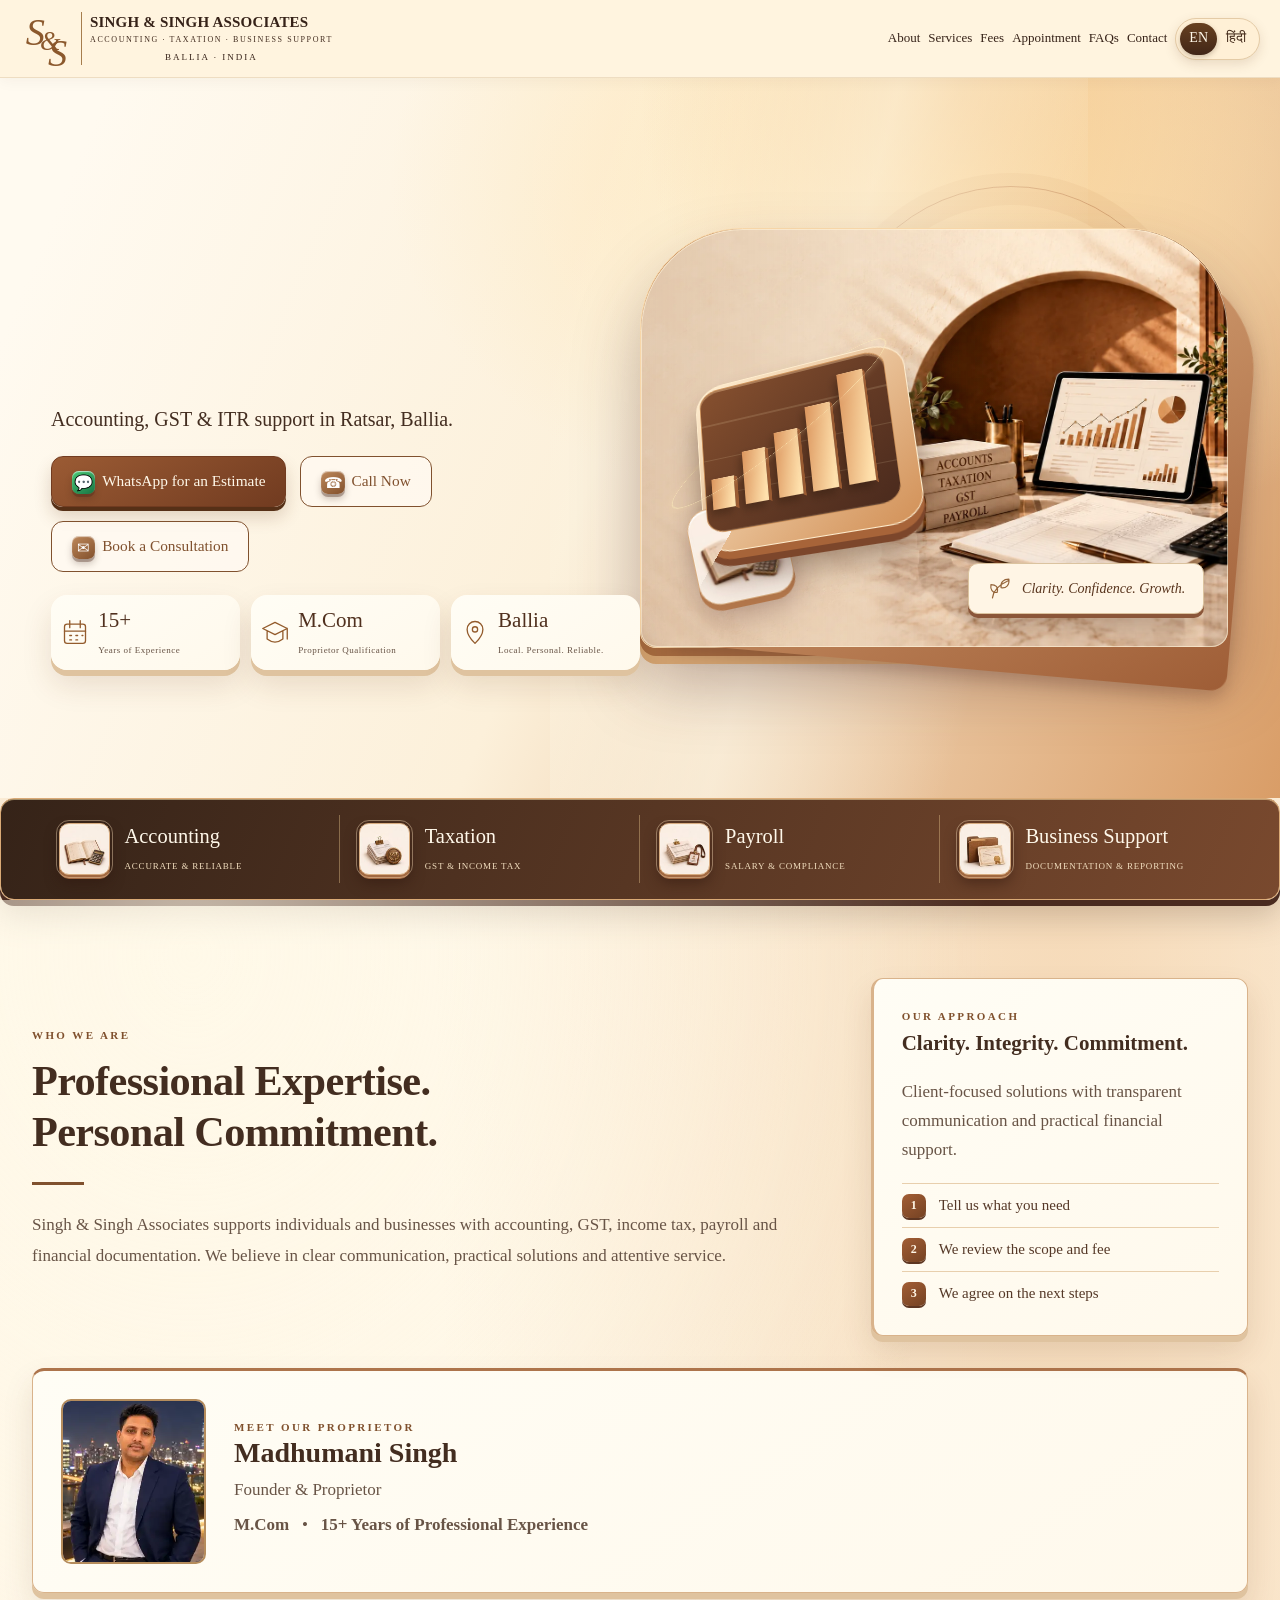
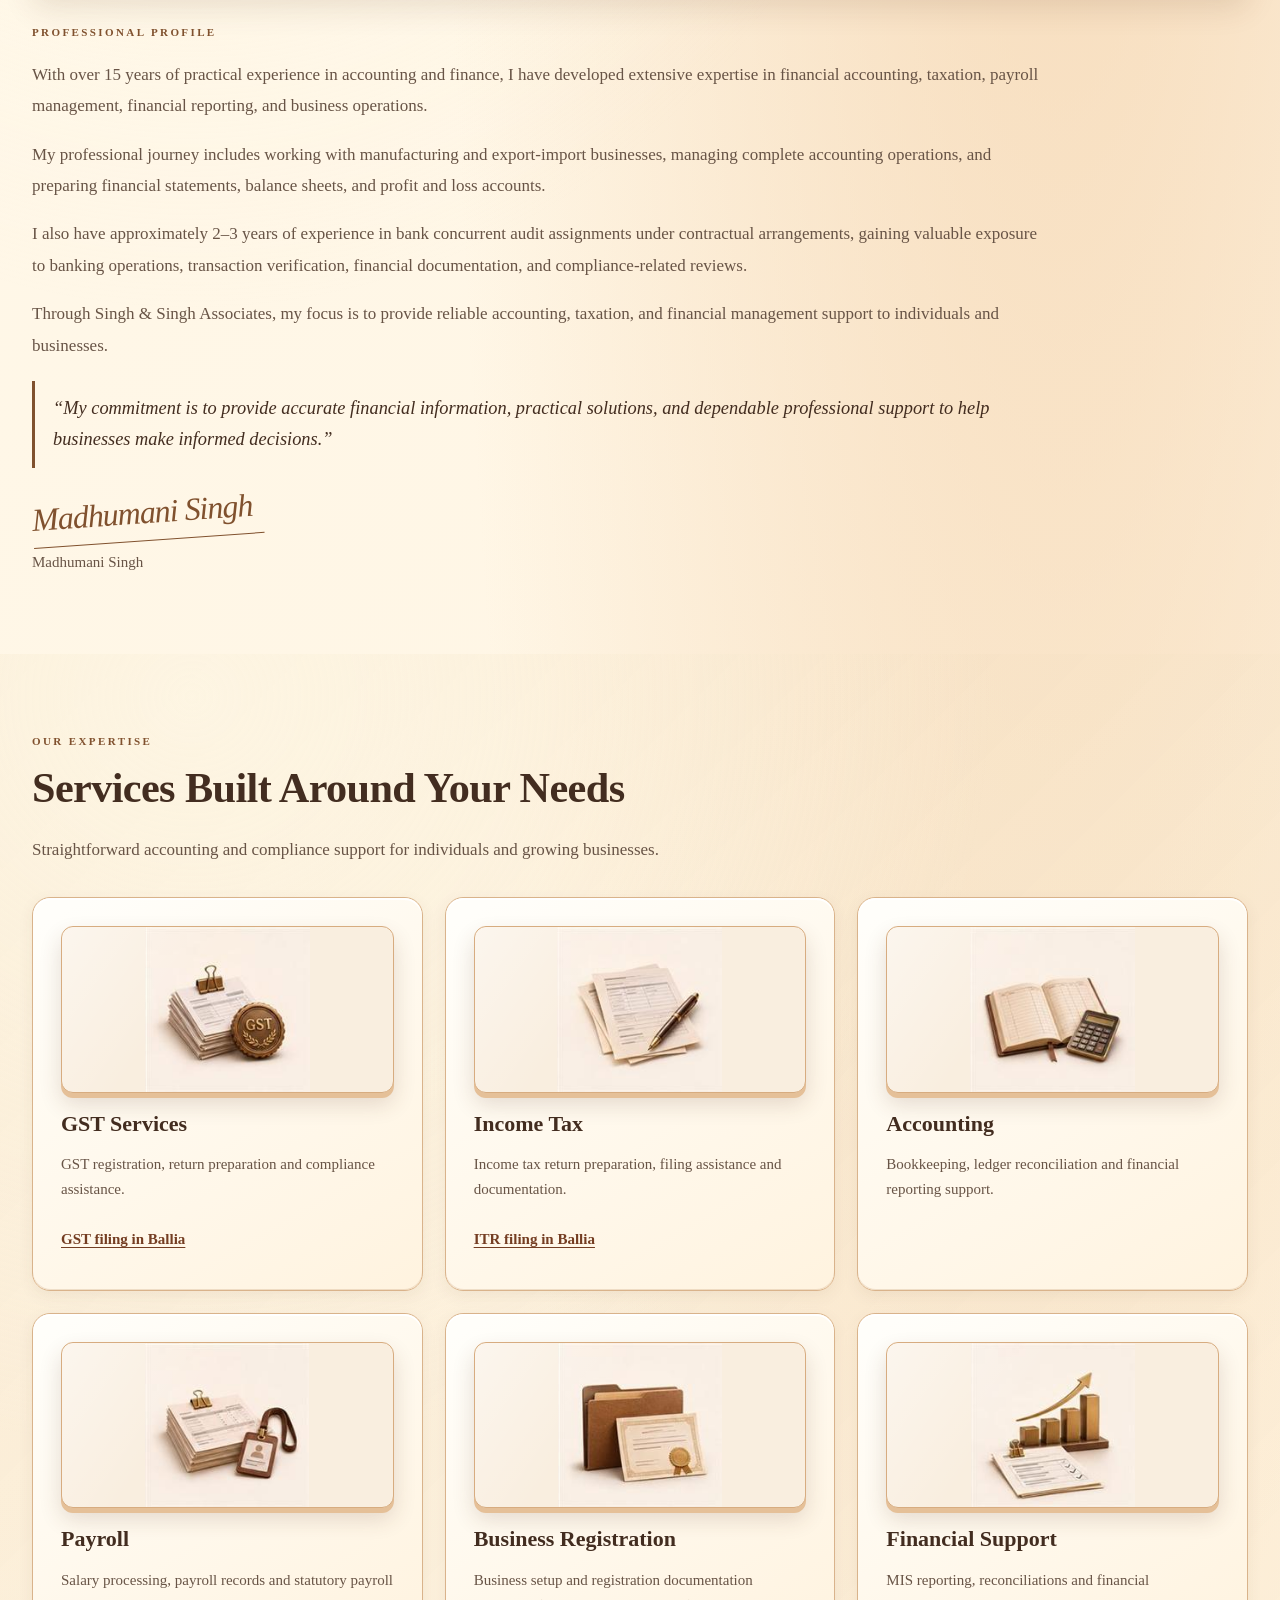
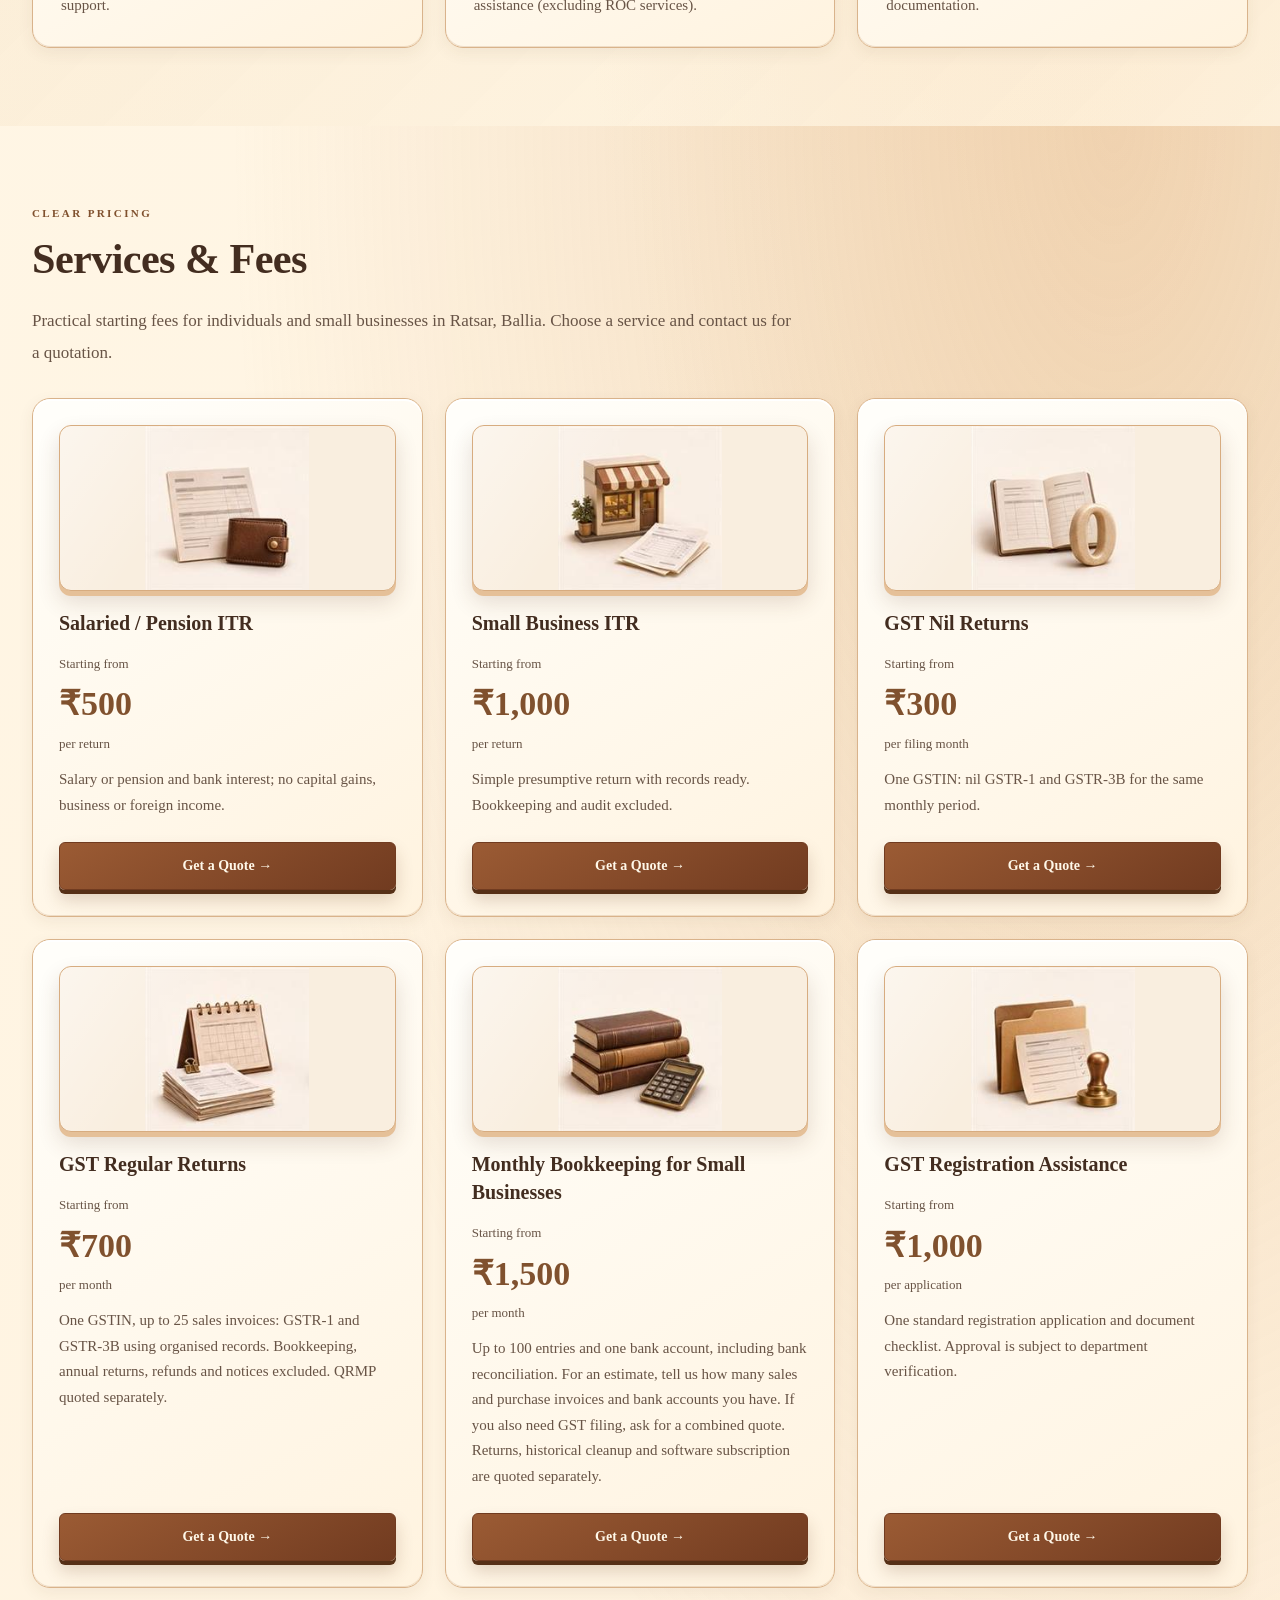
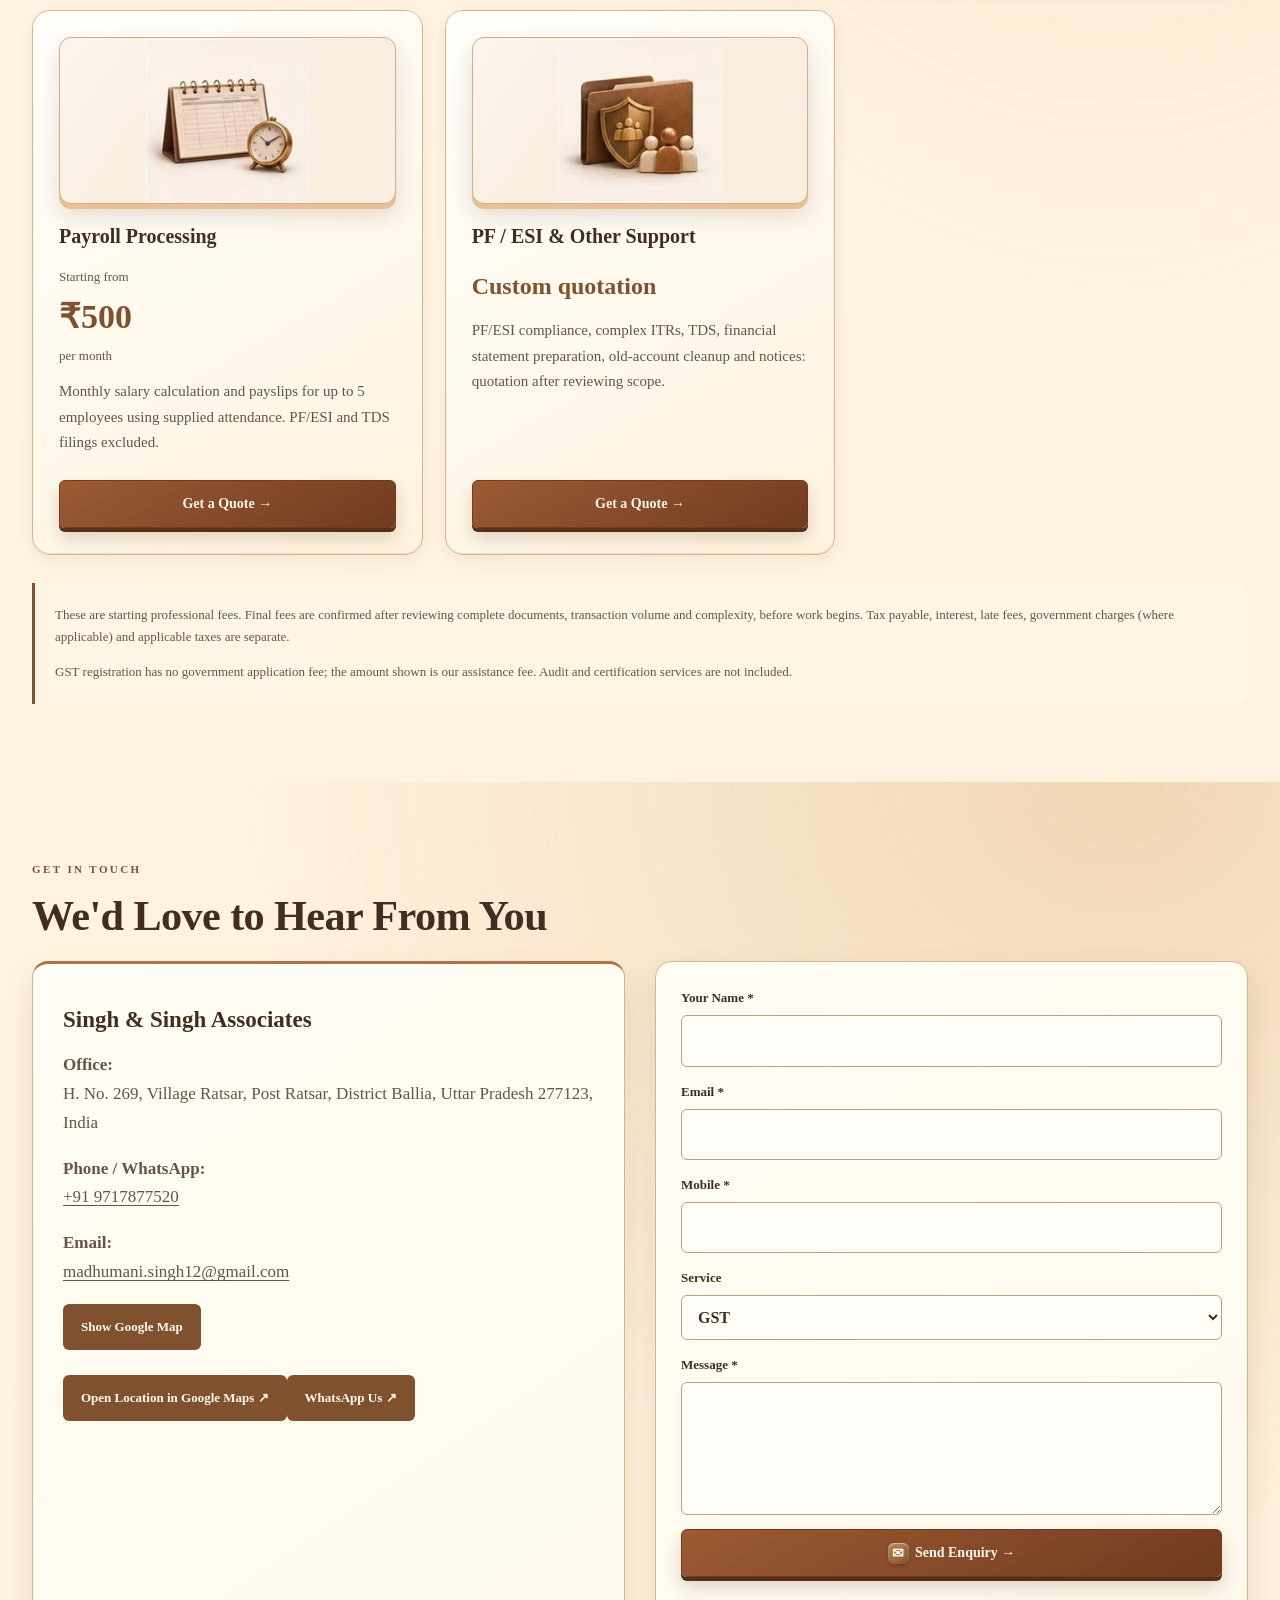
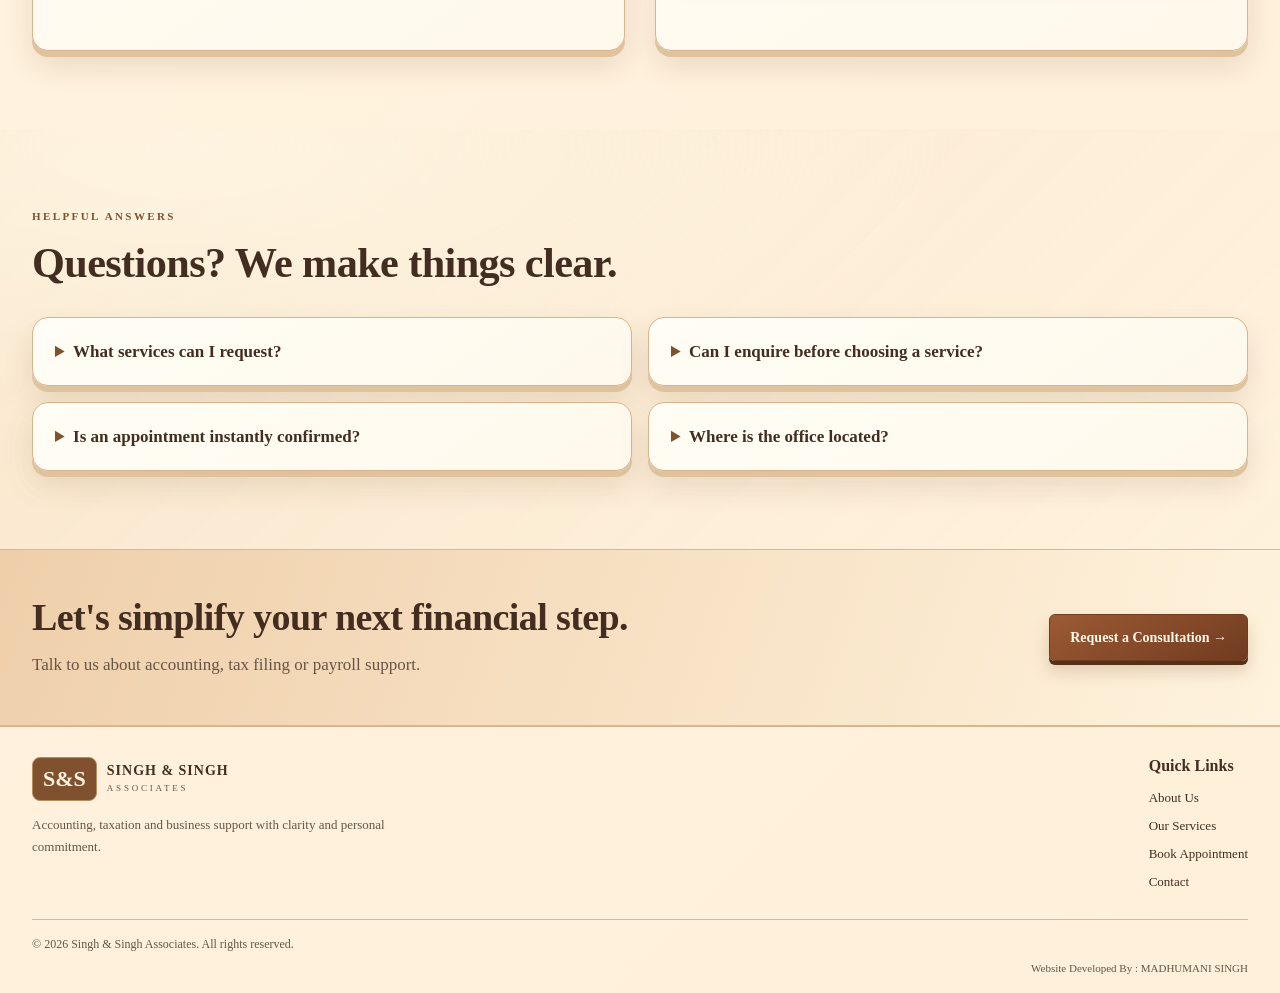
==== commit a15139be: "Remove the signboard from the website contact section" ====
--- a/index.html
+++ b/index.html
@@ -602,7 +602,7 @@
 </style>
 </head><body><header class="header"><div class="wrap head"><a class="brand" href="#home"><span class="brand-monogram" aria-hidden="true"><i>S</i><i>&amp;</i><i>S</i></span><span class="reference-brand-copy"><strong data-en="SINGH &amp; SINGH ASSOCIATES" data-hi="सिंह एंड सिंह एसोसिएट्स">SINGH &amp; SINGH ASSOCIATES</strong><small data-en="ACCOUNTING · TAXATION · BUSINESS SUPPORT" data-hi="अकाउंटिंग · टैक्सेशन · व्यवसाय सहायता">ACCOUNTING · TAXATION · BUSINESS SUPPORT</small><span class="brand-location" data-en="BALLIA · INDIA" data-hi="बलिया · भारत">BALLIA · INDIA</span></span></a><button aria-controls="nav" aria-expanded="false" class="menu-btn" id="menu" type="button"><span data-en="☰ Menu" data-hi="☰ मेन्यू">☰ Menu</span></button><nav class="nav" id="nav"><a data-en="About" data-hi="परिचय" href="#about">About</a><a data-en="Services" data-hi="सेवाएँ" href="#services">Services</a><a data-en="Fees" data-hi="शुल्क" href="#fees">Fees</a><a data-en="Appointment" data-hi="अपॉइंटमेंट" href="appointment.html">Appointment</a><a data-en="FAQs" data-hi="सवाल-जवाब" href="#faq">FAQs</a><a data-en="Contact" data-hi="संपर्क" href="#contact">Contact</a><button class="lang" id="lang" type="button">हिंदी / English</button><div class="language-pill" role="group" aria-label="Website language"><button type="button" id="language-en" lang="en" aria-pressed="true">EN</button><button type="button" id="language-hi" lang="hi" aria-pressed="false">हिंदी</button></div></nav></div></header><main><section class="hero hero-photo" id="home"><div class="wrap hero-inner"><div class="hero-main atelier-scene"><span class="atelier-ambient" aria-hidden="true"><i class="halo"></i><i class="ring"></i><i class="glint"></i></span>
 <div class="hero-copy"><div class="eyebrow" data-en="YOUR FINANCIAL PARTNER" data-hi="आपका वित्तीय सहयोगी">YOUR FINANCIAL PARTNER</div><h1 data-en="&lt;span class=&quot;ssa-hero-line&quot;&gt;Your Numbers.&lt;/span&gt;&lt;br&gt;&lt;em class=&quot;ssa-hero-line&quot;&gt;Our Expertise.&lt;/em&gt;&lt;br&gt;&lt;span class=&quot;ssa-hero-line&quot;&gt;Your Growth.&lt;/span&gt;" data-hi="&lt;span class=&quot;ssa-hero-line&quot;&gt;आपके आंकड़े।&lt;/span&gt;&lt;br&gt;&lt;em class=&quot;ssa-hero-line&quot;&gt;हमारी विशेषज्ञता।&lt;/em&gt;&lt;br&gt;&lt;span class=&quot;ssa-hero-line&quot;&gt;आपकी प्रगति।&lt;/span&gt;"><span class="ssa-hero-line">Your Numbers.</span><br><em class="ssa-hero-line">Our Expertise.</em><br><span class="ssa-hero-line">Your Growth.</span></h1><p data-en="Accounting, GST &amp; ITR support in Ratsar, Ballia." data-hi="रतसर, बलिया में अकाउंटिंग, जीएसटी और आईटीआर सहायता।">Accounting, GST &amp; ITR support in Ratsar, Ballia.</p><div class="buttons"><a class="btn" data-en="WhatsApp for an Estimate" data-hi="शुल्क पूछने के लिए व्हाट्सऐप करें" href="https://wa.me/919717877520?text=Hello%20Singh%20%26%20Singh%20Associates%2C%20I%20found%20you%20through%20your%20website.%20I%E2%80%99d%20like%20to%20know%20the%20fees%20and%20documents%20required%20for%20your%20services.%20Please%20guide%20me.">WhatsApp for an Estimate</a><a class="btn outline" data-en="Call Now" data-hi="अभी कॉल करें" href="tel:+919717877520">Call Now</a><a class="btn outline" data-en="Book a Consultation" data-hi="परामर्श का अनुरोध करें" href="appointment.html">Book a Consultation</a></div><div class="hero-stats"><div><svg class="hero-stat-icon" viewBox="0 0 32 32" fill="none" stroke="currentColor" stroke-width="1.5" stroke-linecap="round" stroke-linejoin="round" aria-hidden="true"><rect x="4" y="7" width="24" height="22" rx="3"/><path d="M10 3v8m12-8v8M4 15h24m-18 5h2m5 0h2m5 0h1M10 25h2m5 0h2"/></svg><strong>15+</strong><small data-en="Years of Experience" data-hi="वर्षों का अनुभव">Years of Experience</small></div><div><svg class="hero-stat-icon" viewBox="0 0 32 32" fill="none" stroke="currentColor" stroke-width="1.5" stroke-linecap="round" stroke-linejoin="round" aria-hidden="true"><path d="m2 12 14-7 14 7-14 7-14-7Zm5 3v9q9 7 18 0v-9m5-3v12"/></svg><strong data-en="M.Com" data-hi="एम.कॉम">M.Com</strong><small data-en="Proprietor Qualification" data-hi="प्रोप्राइटर की योग्यता">Proprietor Qualification</small></div><div><svg class="hero-stat-icon" viewBox="0 0 32 32" fill="none" stroke="currentColor" stroke-width="1.5" stroke-linecap="round" stroke-linejoin="round" aria-hidden="true"><path d="M25 13c0 7-9 16-9 16S7 20 7 13a9 9 0 1 1 18 0Z"/><circle cx="16" cy="13" r="3"/></svg><strong data-en="Ballia" data-hi="बलिया">Ballia</strong><small data-en="Local. Personal. Reliable." data-hi="स्थानीय और भरोसेमंद">Local. Personal. Reliable.</small></div></div></div><figure class="hero-visual"><img width="1100" height="825" fetchpriority="high" src="[data-uri]" alt="Accounting dashboard illustration with ledgers and bronze accents"/><div class="atelier-hero-art" aria-hidden="true"><span class="hero-ledger atelier-art" style="--art:var(--atelier-art-2)" aria-hidden="true"></span><div class="studio-object" aria-hidden="true"><div class="studio-axis"><div class="studio-plinth"></div><div class="studio-face"></div><div class="studio-columns"><i class="studio-column" style="--bar:28%;--delay:0ms"></i><i class="studio-column" style="--bar:47%;--delay:85ms"></i><i class="studio-column" style="--bar:58%;--delay:170ms"></i><i class="studio-column" style="--bar:75%;--delay:255ms"></i><i class="studio-column" style="--bar:97%;--delay:340ms"></i></div><div class="studio-orbit"></div></div></div></div><figcaption class="hero-image-note"><svg class="" viewBox="0 0 32 32" fill="none" stroke="currentColor" stroke-width="1.5" stroke-linecap="round" stroke-linejoin="round" aria-hidden="true"><path d="M7 28C8 19 16 11 27 6M13 21C7 22 4 17 5 11c6 0 10 3 8 10Zm5-6c-1-7 3-11 10-11 1 7-3 12-10 11Z"/></svg><span data-en="Clarity. Confidence. Growth." data-hi="स्पष्टता। भरोसा। प्रगति।">Clarity. Confidence. Growth.</span></figcaption></figure></div><div class="hero-feature-row"><div><span class="atelier-band-image atelier-art" style="--art:var(--atelier-art-2)" aria-hidden="true"></span><b data-en="Accounting" data-hi="लेखांकन">Accounting</b><small data-en="Accurate &amp; Reliable" data-hi="सटीक और भरोसेमंद">Accurate &amp; Reliable</small></div><div><span class="atelier-band-image atelier-art" style="--art:var(--atelier-art-0)" aria-hidden="true"></span><b data-en="Taxation" data-hi="कराधान">Taxation</b><small data-en="GST &amp; Income Tax" data-hi="जीएसटी और आयकर">GST &amp; Income Tax</small></div><div><span class="atelier-band-image atelier-art" style="--art:var(--atelier-art-3)" aria-hidden="true"></span><b data-en="Payroll" data-hi="वेतन प्रबंधन">Payroll</b><small data-en="Salary &amp; Compliance" data-hi="वेतन और अनुपालन">Salary &amp; Compliance</small></div><div><span class="atelier-band-image atelier-art" style="--art:var(--atelier-art-4)" aria-hidden="true"></span><b data-en="Business Support" data-hi="व्यवसाय सहायता">Business Support</b><small data-en="Documentation &amp; Reporting" data-hi="दस्तावेज़ीकरण और रिपोर्टिंग">Documentation &amp; Reporting</small></div></div></div></section><section class="section" id="about"><div class="wrap"><div class="about-grid"><div><div class="eyebrow" data-en="WHO WE ARE" data-hi="हमारे बारे में">WHO WE ARE</div><h2 data-en="Professional Expertise.&lt;br&gt;Personal Commitment." data-hi="पेशेवर विशेषज्ञता।&lt;br&gt;व्यक्तिगत प्रतिबद्धता।">Professional Expertise.<br/>Personal Commitment.</h2><div class="line"></div><p class="intro" data-en="Singh &amp; Singh Associates supports individuals and businesses with accounting, GST, income tax, payroll and financial documentation. We believe in clear communication, practical solutions and attentive service." data-hi="सिंह एंड सिंह एसोसिएट्स व्यक्तियों और व्यवसायों को अकाउंटिंग, जीएसटी, इनकम टैक्स, पेरोल और वित्तीय दस्तावेज़ संबंधी सहायता प्रदान करता है। हम स्पष्ट संवाद और व्यावहारिक समाधान में विश्वास रखते हैं।">Singh &amp; Singh Associates supports individuals and businesses with accounting, GST, income tax, payroll and financial documentation. We believe in clear communication, practical solutions and attentive service.</p></div><div class="feature"><div class="eyebrow" data-en="OUR APPROACH" data-hi="हमारा दृष्टिकोण">OUR APPROACH</div><strong data-en="Clarity. Integrity. Commitment." data-hi="स्पष्टता। ईमानदारी। प्रतिबद्धता।">Clarity. Integrity. Commitment.</strong><p><span data-en="Client-focused solutions with transparent communication and practical financial support." data-hi="पारदर्शी संवाद और व्यावहारिक वित्तीय सहायता के साथ ग्राहक-केंद्रित समाधान।">Client-focused solutions with transparent communication and practical financial support.</span></p><ol class="approach-steps"><li><span data-en="Tell us what you need" data-hi="अपनी ज़रूरत बताएं">Tell us what you need</span></li><li><span data-en="We review the scope and fee" data-hi="हम काम का दायरा और शुल्क बताते हैं">We review the scope and fee</span></li><li><span data-en="We agree on the next steps" data-hi="हम मिलकर अगले कदम तय करते हैं">We agree on the next steps</span></li></ol></div></div><div class="profile"><div class="avatar"><img alt="Madhumani Singh — Founder and Proprietor" loading="lazy" src="[data-uri]"/></div><div><div class="eyebrow" data-en="MEET OUR PROPRIETOR" data-hi="हमारे प्रोप्राइटर">MEET OUR PROPRIETOR</div><h3 data-en="Madhumani Singh" data-hi="मधुमनी सिंह">Madhumani Singh</h3><p data-en="Founder &amp; Proprietor" data-hi="संस्थापक एवं प्रोप्राइटर">Founder &amp; Proprietor</p><p><b data-en="M.Com" data-hi="एम.कॉम">M.Com</b>   •   <b data-en="15+ Years of Professional Experience" data-hi="15+ वर्षों का पेशेवर अनुभव">15+ Years of Professional Experience</b></p></div></div>
-<div class="proprietor-bio"><div class="eyebrow" data-en="PROFESSIONAL PROFILE" data-hi="पेशेवर परिचय">PROFESSIONAL PROFILE</div><p data-en="With over 15 years of practical experience in accounting and finance, I have developed extensive expertise in financial accounting, taxation, payroll management, financial reporting, and business operations." data-hi="अकाउंटिंग और फाइनेंस में 15 वर्षों से अधिक के व्यावहारिक अनुभव के साथ, मैंने वित्तीय लेखांकन, टैक्सेशन, पेरोल मैनेजमेंट, वित्तीय रिपोर्टिंग और व्यावसायिक संचालन में व्यापक विशेषज्ञता विकसित की है।">With over 15 years of practical experience in accounting and finance, I have developed extensive expertise in financial accounting, taxation, payroll management, financial reporting, and business operations.</p><p data-en="My professional journey includes working with manufacturing and export-import businesses, managing complete accounting operations, and preparing financial statements, balance sheets, and profit and loss accounts." data-hi="मेरे पेशेवर अनुभव में मैन्युफैक्चरिंग और एक्सपोर्ट-इम्पोर्ट व्यवसायों के साथ काम करना, संपूर्ण अकाउंटिंग कार्यों का प्रबंधन तथा वित्तीय विवरण, बैलेंस शीट और लाभ-हानि खाते तैयार करना शामिल है।">My professional journey includes working with manufacturing and export-import businesses, managing complete accounting operations, and preparing financial statements, balance sheets, and profit and loss accounts.</p><p data-en="I also have approximately 2–3 years of experience in bank concurrent audit assignments under contractual arrangements, gaining valuable exposure to banking operations, transaction verification, financial documentation, and compliance-related reviews." data-hi="मुझे अनुबंध के अंतर्गत बैंक कॉन्करेंट ऑडिट असाइनमेंट्स में लगभग 2–3 वर्षों का अनुभव भी है। इस दौरान बैंकिंग संचालन, लेनदेन सत्यापन, वित्तीय दस्तावेज़ीकरण और अनुपालन संबंधी समीक्षा का व्यावहारिक अनुभव प्राप्त हुआ।">I also have approximately 2–3 years of experience in bank concurrent audit assignments under contractual arrangements, gaining valuable exposure to banking operations, transaction verification, financial documentation, and compliance-related reviews.</p><p data-en="Through Singh &amp; Singh Associates, my focus is to provide reliable accounting, taxation, and financial management support to individuals and businesses." data-hi="सिंह एंड सिंह एसोसिएट्स के माध्यम से मेरा उद्देश्य व्यक्तियों और व्यवसायों को भरोसेमंद अकाउंटिंग, टैक्सेशन और वित्तीय प्रबंधन सहायता प्रदान करना है।">Through Singh &amp; Singh Associates, my focus is to provide reliable accounting, taxation, and financial management support to individuals and businesses.</p><blockquote data-en="“My commitment is to provide accurate financial information, practical solutions, and dependable professional support to help businesses make informed decisions.”" data-hi="“मेरा संकल्प सटीक वित्तीय जानकारी, व्यावहारिक समाधान और विश्वसनीय पेशेवर सहयोग देना है, ताकि व्यवसाय सोच-समझकर निर्णय ले सकें।”" style="border-left:3px solid #d9b765;padding:12px 18px;margin:20px 0;font-style:italic;font-size:1.08em">“My commitment is to provide accurate financial information, practical solutions, and dependable professional support to help businesses make informed decisions.”</blockquote><div class="proprietor-signoff" id="proprietor-signoff"><div class="decorative-name" aria-label="Madhumani Singh — decorative name">Madhumani Singh</div><p data-en="Madhumani Singh" data-hi="मधुमनी सिंह">Madhumani Singh</p></div></div></div></section><section class="section alt" id="services"><div class="wrap"><div class="eyebrow" data-en="OUR EXPERTISE" data-hi="हमारी विशेषज्ञता">OUR EXPERTISE</div><h2 data-en="Services Built Around Your Needs" data-hi="आपकी जरूरतों के अनुसार सेवाएँ">Services Built Around Your Needs</h2><p class="intro" data-en="Straightforward accounting and compliance support for individuals and growing businesses." data-hi="व्यक्तियों और बढ़ते व्यवसायों के लिए अकाउंटिंग एवं कंप्लायंस सहायता।">Straightforward accounting and compliance support for individuals and growing businesses.</p><div class="grid"><article class="card"><span class="atelier-card-image atelier-art" style="--art:var(--atelier-art-0)" aria-hidden="true"></span><h3><span data-en="GST Services" data-hi="जीएसटी सेवाएँ">GST Services</span></h3><p><span data-en="GST registration, return preparation and compliance assistance." data-hi="जीएसटी पंजीकरण, रिटर्न तैयार करने और अनुपालन में सहायता।">GST registration, return preparation and compliance assistance.</span></p><p class="service-details-link"><a href="gst-return-filing-ballia.html" data-en="GST filing in Ballia" data-hi="बलिया में जीएसटी रिटर्न सहायता">GST filing in Ballia</a></p></article><article class="card"><span class="atelier-card-image atelier-art" style="--art:var(--atelier-art-1)" aria-hidden="true"></span><h3><span data-en="Income Tax" data-hi="आयकर">Income Tax</span></h3><p><span data-en="Income tax return preparation, filing assistance and documentation." data-hi="आयकर रिटर्न तैयार करने, दाखिल करने और दस्तावेज़ीकरण में सहायता।">Income tax return preparation, filing assistance and documentation.</span></p><p class="service-details-link"><a href="itr-filing-ballia.html" data-en="ITR filing in Ballia" data-hi="बलिया में आयकर रिटर्न सहायता">ITR filing in Ballia</a></p></article><article class="card"><span class="atelier-card-image atelier-art" style="--art:var(--atelier-art-2)" aria-hidden="true"></span><h3><span data-en="Accounting" data-hi="लेखांकन">Accounting</span></h3><p><span data-en="Bookkeeping, ledger reconciliation and financial reporting support." data-hi="बहीखाता, लेजर मिलान और वित्तीय रिपोर्टिंग में सहायता।">Bookkeeping, ledger reconciliation and financial reporting support.</span></p></article><article class="card"><span class="atelier-card-image atelier-art" style="--art:var(--atelier-art-3)" aria-hidden="true"></span><h3><span data-en="Payroll" data-hi="वेतन प्रबंधन">Payroll</span></h3><p><span data-en="Salary processing, payroll records and statutory payroll support." data-hi="वेतन गणना, वेतन रिकॉर्ड और वैधानिक वेतन संबंधी सहायता।">Salary processing, payroll records and statutory payroll support.</span></p></article><article class="card"><span class="atelier-card-image atelier-art" style="--art:var(--atelier-art-4)" aria-hidden="true"></span><h3><span data-en="Business Registration" data-hi="व्यवसाय पंजीकरण">Business Registration</span></h3><p><span data-en="Business setup and registration documentation assistance (excluding ROC services)." data-hi="व्यवसाय स्थापना और पंजीकरण दस्तावेज़ों में सहायता (आरओसी सेवाएँ शामिल नहीं)।">Business setup and registration documentation assistance (excluding ROC services).</span></p></article><article class="card"><span class="atelier-card-image atelier-art" style="--art:var(--atelier-art-5)" aria-hidden="true"></span><h3><span data-en="Financial Support" data-hi="वित्तीय सहायता">Financial Support</span></h3><p><span data-en="MIS reporting, reconciliations and financial documentation." data-hi="एमआईएस रिपोर्टिंग, मिलान और वित्तीय दस्तावेज़ीकरण।">MIS reporting, reconciliations and financial documentation.</span></p></article></div></div></section><section class="section" id="fees" aria-labelledby="ssa-fees-title"><div class="wrap"><div class="eyebrow" data-en="CLEAR PRICING" data-hi="स्पष्ट शुल्क">CLEAR PRICING</div><h2 id="ssa-fees-title" data-en="Services &amp; Fees" data-hi="सेवाएँ और शुल्क">Services &amp; Fees</h2><p class="intro" data-en="Practical starting fees for individuals and small businesses in Ratsar, Ballia. Choose a service and contact us for a quotation." data-hi="रतसर, बलिया के व्यक्तियों और छोटे व्यवसायों के लिए शुरुआती शुल्क। सेवा चुनें और कोटेशन के लिए संपर्क करें।">Practical starting fees for individuals and small businesses in Ratsar, Ballia. Choose a service and contact us for a quotation.</p><div class="ssa-fees-grid"><article class="ssa-fee-card"><span class="atelier-card-image atelier-art" style="--art:var(--atelier-art-6)" aria-hidden="true"></span><h3 data-en="Salaried / Pension ITR" data-hi="वेतन / पेंशन आयकर रिटर्न">Salaried / Pension ITR</h3><span class="ssa-fee-from" data-en="Starting from" data-hi="शुरुआती शुल्क">Starting from</span><div class="ssa-fee-price"><span class="ssa-fee-amount">₹500</span><span class="ssa-fee-unit" data-en="per return" data-hi="प्रति रिटर्न">per return</span></div><p data-en="Salary or pension and bank interest; no capital gains, business or foreign income." data-hi="वेतन या पेंशन और बैंक ब्याज; पूँजीगत लाभ, व्यवसाय या विदेशी आय शामिल नहीं।">Salary or pension and bank interest; no capital gains, business or foreign income.</p><a class="btn" href="appointment.html" data-en="Get a Quote →" data-hi="कोटेशन लें →">Get a Quote →</a></article><article class="ssa-fee-card"><span class="atelier-card-image atelier-art" style="--art:var(--atelier-art-7)" aria-hidden="true"></span><h3 data-en="Small Business ITR" data-hi="छोटे व्यवसाय का आयकर रिटर्न">Small Business ITR</h3><span class="ssa-fee-from" data-en="Starting from" data-hi="शुरुआती शुल्क">Starting from</span><div class="ssa-fee-price"><span class="ssa-fee-amount">₹1,000</span><span class="ssa-fee-unit" data-en="per return" data-hi="प्रति रिटर्न">per return</span></div><p data-en="Simple presumptive return with records ready. Bookkeeping and audit excluded." data-hi="तैयार रिकॉर्ड के आधार पर सरल अनुमानित आय का रिटर्न। बहीखाता और ऑडिट अलग।">Simple presumptive return with records ready. Bookkeeping and audit excluded.</p><a class="btn" href="appointment.html" data-en="Get a Quote →" data-hi="कोटेशन लें →">Get a Quote →</a></article><article class="ssa-fee-card"><span class="atelier-card-image atelier-art" style="--art:var(--atelier-art-8)" aria-hidden="true"></span><h3 data-en="GST Nil Returns" data-hi="जीएसटी शून्य रिटर्न">GST Nil Returns</h3><span class="ssa-fee-from" data-en="Starting from" data-hi="शुरुआती शुल्क">Starting from</span><div class="ssa-fee-price"><span class="ssa-fee-amount">₹300</span><span class="ssa-fee-unit" data-en="per filing month" data-hi="प्रति फाइलिंग माह">per filing month</span></div><p data-en="One GSTIN: nil GSTR-1 and GSTR-3B for the same monthly period." data-hi="एक जीएसटीआईएन: एक ही मासिक अवधि के शून्य GSTR-1 और GSTR-3B।">One GSTIN: nil GSTR-1 and GSTR-3B for the same monthly period.</p><a class="btn" href="appointment.html" data-en="Get a Quote →" data-hi="कोटेशन लें →">Get a Quote →</a></article><article class="ssa-fee-card"><span class="atelier-card-image atelier-art" style="--art:var(--atelier-art-9)" aria-hidden="true"></span><h3 data-en="GST Regular Returns" data-hi="नियमित जीएसटी रिटर्न">GST Regular Returns</h3><span class="ssa-fee-from" data-en="Starting from" data-hi="शुरुआती शुल्क">Starting from</span><div class="ssa-fee-price"><span class="ssa-fee-amount">₹700</span><span class="ssa-fee-unit" data-en="per month" data-hi="प्रति माह">per month</span></div><p data-en="One GSTIN, up to 25 sales invoices: GSTR-1 and GSTR-3B using organised records. Bookkeeping, annual returns, refunds and notices excluded. QRMP quoted separately." data-hi="एक जीएसटीआईएन, अधिकतम 25 बिक्री बिल: व्यवस्थित रिकॉर्ड से GSTR-1 और GSTR-3B। बहीखाता, वार्षिक रिटर्न, रिफंड और नोटिस अलग। QRMP का अलग कोटेशन।">One GSTIN, up to 25 sales invoices: GSTR-1 and GSTR-3B using organised records. Bookkeeping, annual returns, refunds and notices excluded. QRMP quoted separately.</p><a class="btn" href="appointment.html" data-en="Get a Quote →" data-hi="कोटेशन लें →">Get a Quote →</a></article><article class="ssa-fee-card"><span class="atelier-card-image atelier-art" style="--art:var(--atelier-art-10)" aria-hidden="true"></span><h3 id="monthly-bookkeeping" data-en="Monthly Bookkeeping for Small Businesses" data-hi="छोटे व्यवसायों के लिए मासिक बहीखाता">Monthly Bookkeeping for Small Businesses</h3><span class="ssa-fee-from" data-en="Starting from" data-hi="शुरुआती शुल्क">Starting from</span><div class="ssa-fee-price"><span class="ssa-fee-amount">₹1,500</span><span class="ssa-fee-unit" data-en="per month" data-hi="प्रति माह">per month</span></div><p data-en="Up to 100 entries and one bank account, including bank reconciliation. For an estimate, tell us how many sales and purchase invoices and bank accounts you have. If you also need GST filing, ask for a combined quote. Returns, historical cleanup and software subscription are quoted separately." data-hi="अधिकतम 100 एंट्री और एक बैंक खाता, बैंक मिलान सहित। अनुमानित शुल्क के लिए बिक्री और खरीद के बिलों और बैंक खातों की संख्या बताएं। जीएसटी रिटर्न भी चाहिए तो दोनों का शुल्क पूछें। रिटर्न, पुराने खातों में सुधार और सॉफ्टवेयर शुल्क अलग हैं।">Up to 100 entries and one bank account, including bank reconciliation. For an estimate, tell us how many sales and purchase invoices and bank accounts you have. If you also need GST filing, ask for a combined quote. Returns, historical cleanup and software subscription are quoted separately.</p><a class="btn" href="appointment.html" data-en="Get a Quote →" data-hi="कोटेशन लें →">Get a Quote →</a></article><article class="ssa-fee-card"><span class="atelier-card-image atelier-art" style="--art:var(--atelier-art-11)" aria-hidden="true"></span><h3 data-en="GST Registration Assistance" data-hi="जीएसटी पंजीकरण सहायता">GST Registration Assistance</h3><span class="ssa-fee-from" data-en="Starting from" data-hi="शुरुआती शुल्क">Starting from</span><div class="ssa-fee-price"><span class="ssa-fee-amount">₹1,000</span><span class="ssa-fee-unit" data-en="per application" data-hi="प्रति आवेदन">per application</span></div><p data-en="One standard registration application and document checklist. Approval is subject to department verification." data-hi="एक सामान्य पंजीकरण आवेदन और दस्तावेज़ सूची। मंजूरी विभागीय सत्यापन पर निर्भर है।">One standard registration application and document checklist. Approval is subject to department verification.</p><a class="btn" href="appointment.html" data-en="Get a Quote →" data-hi="कोटेशन लें →">Get a Quote →</a></article><article class="ssa-fee-card"><span class="atelier-card-image atelier-art" style="--art:var(--atelier-art-12)" aria-hidden="true"></span><h3 data-en="Payroll Processing" data-hi="वेतन प्रबंधन">Payroll Processing</h3><span class="ssa-fee-from" data-en="Starting from" data-hi="शुरुआती शुल्क">Starting from</span><div class="ssa-fee-price"><span class="ssa-fee-amount">₹500</span><span class="ssa-fee-unit" data-en="per month" data-hi="प्रति माह">per month</span></div><p data-en="Monthly salary calculation and payslips for up to 5 employees using supplied attendance. PF/ESI and TDS filings excluded." data-hi="उपलब्ध उपस्थिति के आधार पर अधिकतम 5 कर्मचारियों का मासिक वेतन और वेतन पर्ची। पीएफ/ईएसआई और टीडीएस फाइलिंग अलग।">Monthly salary calculation and payslips for up to 5 employees using supplied attendance. PF/ESI and TDS filings excluded.</p><a class="btn" href="appointment.html" data-en="Get a Quote →" data-hi="कोटेशन लें →">Get a Quote →</a></article><article class="ssa-fee-card"><span class="atelier-card-image atelier-art" style="--art:var(--atelier-art-13)" aria-hidden="true"></span><h3 data-en="PF / ESI &amp; Other Support" data-hi="पीएफ / ईएसआई व अन्य सहायता">PF / ESI &amp; Other Support</h3><div class="ssa-fee-price"><span class="ssa-fee-quote" data-en="Custom quotation" data-hi="काम के अनुसार शुल्क">Custom quotation</span></div><p data-en="PF/ESI compliance, complex ITRs, TDS, financial statement preparation, old-account cleanup and notices: quotation after reviewing scope." data-hi="पीएफ/ईएसआई अनुपालन, जटिल आयकर रिटर्न, टीडीएस, वित्तीय विवरण तैयार करना, पुराने खातों में सुधार और नोटिस: काम देखकर कोटेशन।">PF/ESI compliance, complex ITRs, TDS, financial statement preparation, old-account cleanup and notices: quotation after reviewing scope.</p><a class="btn" href="appointment.html" data-en="Get a Quote →" data-hi="कोटेशन लें →">Get a Quote →</a></article></div><div class="ssa-fees-note"><p data-en="These are starting professional fees. Final fees are confirmed after reviewing complete documents, transaction volume and complexity, before work begins. Tax payable, interest, late fees, government charges (where applicable) and applicable taxes are separate." data-hi="ये शुरुआती सेवा शुल्क हैं। दस्तावेज़, लेनदेन और काम की जटिलता देखकर काम शुरू होने से पहले अंतिम शुल्क बताया जाएगा। देय कर, ब्याज, विलंब शुल्क, लागू सरकारी शुल्क और लागू टैक्स अलग हैं।">These are starting professional fees. Final fees are confirmed after reviewing complete documents, transaction volume and complexity, before work begins. Tax payable, interest, late fees, government charges (where applicable) and applicable taxes are separate.</p><p data-en="GST registration has no government application fee; the amount shown is our assistance fee. Audit and certification services are not included." data-hi="जीएसटी पंजीकरण का सरकारी आवेदन शुल्क नहीं है; यहाँ दिखाई गई राशि हमारी सहायता फीस है। ऑडिट और प्रमाणन सेवाएँ शामिल नहीं हैं।">GST registration has no government application fee; the amount shown is our assistance fee. Audit and certification services are not included.</p></div></div></section><section class="section" id="contact"><div class="wrap"><div class="eyebrow" data-en="GET IN TOUCH" data-hi="संपर्क करें">GET IN TOUCH</div><h2 data-en="We'd Love to Hear From You" data-hi="हमसे संपर्क करें">We'd Love to Hear From You</h2><div class="contact-grid"><div class="contact-info"><h3 data-en="Singh &amp; Singh Associates" data-hi="सिंह एंड सिंह एसोसिएट्स">Singh &amp; Singh Associates</h3><p data-en="&lt;b&gt;Office:&lt;/b&gt;&lt;br&gt;H. No. 269, Village Ratsar, Post Ratsar, District Ballia, Uttar Pradesh 277123, India" data-hi="&lt;b&gt;कार्यालय:&lt;/b&gt;&lt;br&gt;मकान संख्या 269, ग्राम रतसर, पोस्ट रतसर, जिला बलिया, उत्तर प्रदेश 277123, भारत"><b>Office:</b><br/>H. No. 269, Village Ratsar, Post Ratsar, District Ballia, Uttar Pradesh 277123, India</p><p><b data-en="Phone / WhatsApp:" data-hi="फोन / व्हाट्सऐप:">Phone / WhatsApp:</b><br/><a href="tel:+919717877520">+91 9717877520</a></p><p><b data-en="Email:" data-hi="ईमेल:">Email:</b><br/><a href="mailto:madhumani.singh12@gmail.com">madhumani.singh12@gmail.com</a></p><div class="ssa-map-box"><figure style="margin:18px 0 14px;max-width:420px"><img src="singh-associates-signboard.jpg" alt="Signboard design mockup for Singh &amp; Singh Associates" width="1200" height="800" loading="lazy" decoding="async" style="display:block;width:100%;height:auto;border-radius:12px"><figcaption data-en="Office signboard design mockup" data-hi="कार्यालय के साइनबोर्ड का डिज़ाइन" style="font-size:.85rem;margin-top:4px">Office signboard design mockup</figcaption></figure><button class="ssa-map-button" data-en="Show Google Map" data-hi="गूगल मैप देखें" id="ssa-load-map" type="button">Show Google Map</button><iframe allowfullscreen="" data-src="https://www.google.com/maps/embed?pb=!1m18!1m12!1m3!1d3589.269441349153!2d84.03291397540477!3d25.89351157726933!2m3!1f0!2f0!3f0!3m2!1i1024!2i768!4f13.1!3m3!1m2!1s0x3992695e97f34273%3A0xeb5971ac2a9bf2a3!2sCA%20MADHUMANI%20SINGH!5e0!3m2!1sen!2sin!4v1791734666645!5m2!1sen!2sin" loading="lazy" referrerpolicy="strict-origin-when-cross-origin" style="width:100%;height:290px;border:0;border-radius:10px;display:none" title="Singh &amp; Singh Associates office location on Google Maps"></iframe></div><a class="maplink" href="https://www.google.com/maps/search/?api=1&amp;query=Singh%20%26%20Singh%20Associates%20Ratsar%20Ballia" rel="noopener noreferrer" target="_blank"><span data-en="Open Location in Google Maps ↗" data-hi="गूगल मैप्स में लोकेशन खोलें ↗">Open Location in Google Maps ↗</span></a><a class="maplink" href="https://wa.me/919717877520?text=Hello%20Singh%20%26%20Singh%20Associates%2C%20I%20found%20you%20through%20your%20website.%20I%E2%80%99d%20like%20to%20know%20the%20fees%20and%20documents%20required%20for%20your%20services.%20Please%20guide%20me." rel="noopener noreferrer" target="_blank"><span data-en="WhatsApp Us ↗" data-hi="व्हाट्सऐप पर संपर्क करें ↗">WhatsApp Us ↗</span></a></div><form action="https://formsubmit.co/madhumani.singh12@gmail.com" class="form" id="ssa-contact-form" method="POST"><input name="_subject" type="hidden" value="New Website Enquiry - Singh &amp; Singh Associates"/><input name="Request Type" type="hidden" value="General Contact Enquiry"/><label><span data-en="Your Name *" data-hi="आपका नाम *">Your Name *</span><input autocomplete="name" maxlength="100" name="Name" required=""/></label><label><span data-en="Email *" data-hi="ईमेल *">Email *</span><input autocomplete="email" name="Email" required="" type="email"/></label><label><span data-en="Mobile *" data-hi="मोबाइल *">Mobile *</span><input autocomplete="tel" name="Mobile" pattern="[0-9+() -]{10,18}" required="" type="tel"/></label><label><span data-en="Service" data-hi="सेवा">Service</span><select name="Service"><option data-en="GST" data-hi="जीएसटी" value="GST">GST</option><option data-en="Income Tax" data-hi="आयकर" value="Income Tax">Income Tax</option><option data-en="Accounting" data-hi="लेखांकन" value="Accounting">Accounting</option><option data-en="Payroll" data-hi="वेतन प्रबंधन" value="Payroll">Payroll</option><option data-en="Business Registration Support" data-hi="व्यवसाय पंजीकरण सहायता" value="Business Registration Support">Business Registration Support</option><option data-en="Other" data-hi="अन्य" value="Other">Other</option></select></label><label><span data-en="Message *" data-hi="संदेश *">Message *</span><textarea maxlength="1000" name="Message" required="" rows="4"></textarea></label><button class="btn" type="submit"><span data-en="Send Enquiry →" data-hi="पूछताछ भेजें →">Send Enquiry →</span></button></form></div></div></section><section class="faq-section" id="faq"><div class="wrap"><div class="eyebrow" data-en="HELPFUL ANSWERS" data-hi="उपयोगी जानकारी">HELPFUL ANSWERS</div><h2 data-en="Questions? We make things clear." data-hi="आपके सवाल, हमारे जवाब।">Questions? We make things clear.</h2><div class="faq-grid"><details><summary data-en="What services can I request?" data-hi="कौन-कौन सी सेवाएँ उपलब्ध हैं?">What services can I request?</summary><p data-en="GST and income-tax filing assistance, bookkeeping, payroll, business documentation and financial reporting support." data-hi="जीएसटी और आयकर रिटर्न सहायता, बुककीपिंग, पेरोल, बिजनेस दस्तावेज़ और वित्तीय रिपोर्टिंग सहायता।">GST and income-tax filing assistance, bookkeeping, payroll, business documentation and financial reporting support.</p></details><details><summary data-en="Can I enquire before choosing a service?" data-hi="क्या सेवा चुनने से पहले पूछताछ कर सकते हैं?">Can I enquire before choosing a service?</summary><p data-en="Yes. Tell us about your requirements through the enquiry form, phone or WhatsApp." data-hi="हाँ। अपनी जरूरत के बारे में फॉर्म, फोन या व्हाट्सऐप के जरिए बताएँ।">Yes. Tell us about your requirements through the enquiry form, phone or WhatsApp.</p></details><details><summary data-en="Is an appointment instantly confirmed?" data-hi="क्या अपॉइंटमेंट तुरंत कन्फर्म होता है?">Is an appointment instantly confirmed?</summary><p data-en="No. Submitting the form sends an appointment request. Confirmation is provided separately." data-hi="नहीं। फॉर्म भेजने पर अपॉइंटमेंट का अनुरोध जाता है। पुष्टि अलग से दी जाती है।">No. Submitting the form sends an appointment request. Confirmation is provided separately.</p></details><details><summary data-en="Where is the office located?" data-hi="ऑफिस कहाँ स्थित है?">Where is the office located?</summary><p data-en="Village Ratsar, Post Ratsar, District Ballia, Uttar Pradesh 277123." data-hi="ग्राम रतसर, पोस्ट रतसर, जिला बलिया, उत्तर प्रदेश 277123।">Village Ratsar, Post Ratsar, District Ballia, Uttar Pradesh 277123.</p></details></div></div></section><section class="cta-band"><div class="wrap"><div><h2 data-en="Let's simplify your next financial step." data-hi="अपना अगला वित्तीय कदम आसान बनाएँ।">Let's simplify your next financial step.</h2><p data-en="Talk to us about accounting, tax filing or payroll support." data-hi="अकाउंटिंग, टैक्स फाइलिंग या पेरोल सहायता के लिए संपर्क करें।">Talk to us about accounting, tax filing or payroll support.</p></div><a class="btn" data-en="Request a Consultation →" data-hi="परामर्श का अनुरोध करें →" href="appointment.html">Request a Consultation →</a></div></section></main><footer class="footer"><div class="wrap"><div class="footgrid"><div><div class="brand"><span class="mark">S&amp;S</span><span><strong data-en="SINGH &amp; SINGH" data-hi="सिंह एंड सिंह">SINGH &amp; SINGH</strong><small data-en="ASSOCIATES" data-hi="एसोसिएट्स">ASSOCIATES</small></span></div><p><span data-en="Accounting, taxation and business support with clarity and personal commitment." data-hi="स्पष्टता और व्यक्तिगत प्रतिबद्धता के साथ लेखांकन, कराधान और व्यवसाय सहायता।">Accounting, taxation and business support with clarity and personal commitment.</span></p></div><div><h3><span data-en="Quick Links" data-hi="त्वरित लिंक">Quick Links</span></h3><a href="#about"><span data-en="About Us" data-hi="हमारे बारे में">About Us</span></a><a href="#services"><span data-en="Our Services" data-hi="हमारी सेवाएँ">Our Services</span></a><a href="appointment.html"><span data-en="Book Appointment" data-hi="अपॉइंटमेंट बुक करें">Book Appointment</span></a><a href="#contact"><span data-en="Contact" data-hi="संपर्क">Contact</span></a></div></div><div class="copyright" data-en="© 2026 Singh &amp; Singh Associates. All rights reserved." data-hi="© 2026 सिंह एंड सिंह एसोसिएट्स। सर्वाधिकार सुरक्षित।">© <span id="year">2026</span> Singh &amp; Singh Associates. All rights reserved.</div><div class="ssa-developer-credit" data-en="Website Developed By : MADHUMANI SINGH" data-hi="वेबसाइट विकसित की : मधुमनी सिंह">Website Developed By : MADHUMANI SINGH</div></div></footer><script>
+<div class="proprietor-bio"><div class="eyebrow" data-en="PROFESSIONAL PROFILE" data-hi="पेशेवर परिचय">PROFESSIONAL PROFILE</div><p data-en="With over 15 years of practical experience in accounting and finance, I have developed extensive expertise in financial accounting, taxation, payroll management, financial reporting, and business operations." data-hi="अकाउंटिंग और फाइनेंस में 15 वर्षों से अधिक के व्यावहारिक अनुभव के साथ, मैंने वित्तीय लेखांकन, टैक्सेशन, पेरोल मैनेजमेंट, वित्तीय रिपोर्टिंग और व्यावसायिक संचालन में व्यापक विशेषज्ञता विकसित की है।">With over 15 years of practical experience in accounting and finance, I have developed extensive expertise in financial accounting, taxation, payroll management, financial reporting, and business operations.</p><p data-en="My professional journey includes working with manufacturing and export-import businesses, managing complete accounting operations, and preparing financial statements, balance sheets, and profit and loss accounts." data-hi="मेरे पेशेवर अनुभव में मैन्युफैक्चरिंग और एक्सपोर्ट-इम्पोर्ट व्यवसायों के साथ काम करना, संपूर्ण अकाउंटिंग कार्यों का प्रबंधन तथा वित्तीय विवरण, बैलेंस शीट और लाभ-हानि खाते तैयार करना शामिल है।">My professional journey includes working with manufacturing and export-import businesses, managing complete accounting operations, and preparing financial statements, balance sheets, and profit and loss accounts.</p><p data-en="I also have approximately 2–3 years of experience in bank concurrent audit assignments under contractual arrangements, gaining valuable exposure to banking operations, transaction verification, financial documentation, and compliance-related reviews." data-hi="मुझे अनुबंध के अंतर्गत बैंक कॉन्करेंट ऑडिट असाइनमेंट्स में लगभग 2–3 वर्षों का अनुभव भी है। इस दौरान बैंकिंग संचालन, लेनदेन सत्यापन, वित्तीय दस्तावेज़ीकरण और अनुपालन संबंधी समीक्षा का व्यावहारिक अनुभव प्राप्त हुआ।">I also have approximately 2–3 years of experience in bank concurrent audit assignments under contractual arrangements, gaining valuable exposure to banking operations, transaction verification, financial documentation, and compliance-related reviews.</p><p data-en="Through Singh &amp; Singh Associates, my focus is to provide reliable accounting, taxation, and financial management support to individuals and businesses." data-hi="सिंह एंड सिंह एसोसिएट्स के माध्यम से मेरा उद्देश्य व्यक्तियों और व्यवसायों को भरोसेमंद अकाउंटिंग, टैक्सेशन और वित्तीय प्रबंधन सहायता प्रदान करना है।">Through Singh &amp; Singh Associates, my focus is to provide reliable accounting, taxation, and financial management support to individuals and businesses.</p><blockquote data-en="“My commitment is to provide accurate financial information, practical solutions, and dependable professional support to help businesses make informed decisions.”" data-hi="“मेरा संकल्प सटीक वित्तीय जानकारी, व्यावहारिक समाधान और विश्वसनीय पेशेवर सहयोग देना है, ताकि व्यवसाय सोच-समझकर निर्णय ले सकें।”" style="border-left:3px solid #d9b765;padding:12px 18px;margin:20px 0;font-style:italic;font-size:1.08em">“My commitment is to provide accurate financial information, practical solutions, and dependable professional support to help businesses make informed decisions.”</blockquote><div class="proprietor-signoff" id="proprietor-signoff"><div class="decorative-name" aria-label="Madhumani Singh — decorative name">Madhumani Singh</div><p data-en="Madhumani Singh" data-hi="मधुमनी सिंह">Madhumani Singh</p></div></div></div></section><section class="section alt" id="services"><div class="wrap"><div class="eyebrow" data-en="OUR EXPERTISE" data-hi="हमारी विशेषज्ञता">OUR EXPERTISE</div><h2 data-en="Services Built Around Your Needs" data-hi="आपकी जरूरतों के अनुसार सेवाएँ">Services Built Around Your Needs</h2><p class="intro" data-en="Straightforward accounting and compliance support for individuals and growing businesses." data-hi="व्यक्तियों और बढ़ते व्यवसायों के लिए अकाउंटिंग एवं कंप्लायंस सहायता।">Straightforward accounting and compliance support for individuals and growing businesses.</p><div class="grid"><article class="card"><span class="atelier-card-image atelier-art" style="--art:var(--atelier-art-0)" aria-hidden="true"></span><h3><span data-en="GST Services" data-hi="जीएसटी सेवाएँ">GST Services</span></h3><p><span data-en="GST registration, return preparation and compliance assistance." data-hi="जीएसटी पंजीकरण, रिटर्न तैयार करने और अनुपालन में सहायता।">GST registration, return preparation and compliance assistance.</span></p><p class="service-details-link"><a href="gst-return-filing-ballia.html" data-en="GST filing in Ballia" data-hi="बलिया में जीएसटी रिटर्न सहायता">GST filing in Ballia</a></p></article><article class="card"><span class="atelier-card-image atelier-art" style="--art:var(--atelier-art-1)" aria-hidden="true"></span><h3><span data-en="Income Tax" data-hi="आयकर">Income Tax</span></h3><p><span data-en="Income tax return preparation, filing assistance and documentation." data-hi="आयकर रिटर्न तैयार करने, दाखिल करने और दस्तावेज़ीकरण में सहायता।">Income tax return preparation, filing assistance and documentation.</span></p><p class="service-details-link"><a href="itr-filing-ballia.html" data-en="ITR filing in Ballia" data-hi="बलिया में आयकर रिटर्न सहायता">ITR filing in Ballia</a></p></article><article class="card"><span class="atelier-card-image atelier-art" style="--art:var(--atelier-art-2)" aria-hidden="true"></span><h3><span data-en="Accounting" data-hi="लेखांकन">Accounting</span></h3><p><span data-en="Bookkeeping, ledger reconciliation and financial reporting support." data-hi="बहीखाता, लेजर मिलान और वित्तीय रिपोर्टिंग में सहायता।">Bookkeeping, ledger reconciliation and financial reporting support.</span></p></article><article class="card"><span class="atelier-card-image atelier-art" style="--art:var(--atelier-art-3)" aria-hidden="true"></span><h3><span data-en="Payroll" data-hi="वेतन प्रबंधन">Payroll</span></h3><p><span data-en="Salary processing, payroll records and statutory payroll support." data-hi="वेतन गणना, वेतन रिकॉर्ड और वैधानिक वेतन संबंधी सहायता।">Salary processing, payroll records and statutory payroll support.</span></p></article><article class="card"><span class="atelier-card-image atelier-art" style="--art:var(--atelier-art-4)" aria-hidden="true"></span><h3><span data-en="Business Registration" data-hi="व्यवसाय पंजीकरण">Business Registration</span></h3><p><span data-en="Business setup and registration documentation assistance (excluding ROC services)." data-hi="व्यवसाय स्थापना और पंजीकरण दस्तावेज़ों में सहायता (आरओसी सेवाएँ शामिल नहीं)।">Business setup and registration documentation assistance (excluding ROC services).</span></p></article><article class="card"><span class="atelier-card-image atelier-art" style="--art:var(--atelier-art-5)" aria-hidden="true"></span><h3><span data-en="Financial Support" data-hi="वित्तीय सहायता">Financial Support</span></h3><p><span data-en="MIS reporting, reconciliations and financial documentation." data-hi="एमआईएस रिपोर्टिंग, मिलान और वित्तीय दस्तावेज़ीकरण।">MIS reporting, reconciliations and financial documentation.</span></p></article></div></div></section><section class="section" id="fees" aria-labelledby="ssa-fees-title"><div class="wrap"><div class="eyebrow" data-en="CLEAR PRICING" data-hi="स्पष्ट शुल्क">CLEAR PRICING</div><h2 id="ssa-fees-title" data-en="Services &amp; Fees" data-hi="सेवाएँ और शुल्क">Services &amp; Fees</h2><p class="intro" data-en="Practical starting fees for individuals and small businesses in Ratsar, Ballia. Choose a service and contact us for a quotation." data-hi="रतसर, बलिया के व्यक्तियों और छोटे व्यवसायों के लिए शुरुआती शुल्क। सेवा चुनें और कोटेशन के लिए संपर्क करें।">Practical starting fees for individuals and small businesses in Ratsar, Ballia. Choose a service and contact us for a quotation.</p><div class="ssa-fees-grid"><article class="ssa-fee-card"><span class="atelier-card-image atelier-art" style="--art:var(--atelier-art-6)" aria-hidden="true"></span><h3 data-en="Salaried / Pension ITR" data-hi="वेतन / पेंशन आयकर रिटर्न">Salaried / Pension ITR</h3><span class="ssa-fee-from" data-en="Starting from" data-hi="शुरुआती शुल्क">Starting from</span><div class="ssa-fee-price"><span class="ssa-fee-amount">₹500</span><span class="ssa-fee-unit" data-en="per return" data-hi="प्रति रिटर्न">per return</span></div><p data-en="Salary or pension and bank interest; no capital gains, business or foreign income." data-hi="वेतन या पेंशन और बैंक ब्याज; पूँजीगत लाभ, व्यवसाय या विदेशी आय शामिल नहीं।">Salary or pension and bank interest; no capital gains, business or foreign income.</p><a class="btn" href="appointment.html" data-en="Get a Quote →" data-hi="कोटेशन लें →">Get a Quote →</a></article><article class="ssa-fee-card"><span class="atelier-card-image atelier-art" style="--art:var(--atelier-art-7)" aria-hidden="true"></span><h3 data-en="Small Business ITR" data-hi="छोटे व्यवसाय का आयकर रिटर्न">Small Business ITR</h3><span class="ssa-fee-from" data-en="Starting from" data-hi="शुरुआती शुल्क">Starting from</span><div class="ssa-fee-price"><span class="ssa-fee-amount">₹1,000</span><span class="ssa-fee-unit" data-en="per return" data-hi="प्रति रिटर्न">per return</span></div><p data-en="Simple presumptive return with records ready. Bookkeeping and audit excluded." data-hi="तैयार रिकॉर्ड के आधार पर सरल अनुमानित आय का रिटर्न। बहीखाता और ऑडिट अलग।">Simple presumptive return with records ready. Bookkeeping and audit excluded.</p><a class="btn" href="appointment.html" data-en="Get a Quote →" data-hi="कोटेशन लें →">Get a Quote →</a></article><article class="ssa-fee-card"><span class="atelier-card-image atelier-art" style="--art:var(--atelier-art-8)" aria-hidden="true"></span><h3 data-en="GST Nil Returns" data-hi="जीएसटी शून्य रिटर्न">GST Nil Returns</h3><span class="ssa-fee-from" data-en="Starting from" data-hi="शुरुआती शुल्क">Starting from</span><div class="ssa-fee-price"><span class="ssa-fee-amount">₹300</span><span class="ssa-fee-unit" data-en="per filing month" data-hi="प्रति फाइलिंग माह">per filing month</span></div><p data-en="One GSTIN: nil GSTR-1 and GSTR-3B for the same monthly period." data-hi="एक जीएसटीआईएन: एक ही मासिक अवधि के शून्य GSTR-1 और GSTR-3B।">One GSTIN: nil GSTR-1 and GSTR-3B for the same monthly period.</p><a class="btn" href="appointment.html" data-en="Get a Quote →" data-hi="कोटेशन लें →">Get a Quote →</a></article><article class="ssa-fee-card"><span class="atelier-card-image atelier-art" style="--art:var(--atelier-art-9)" aria-hidden="true"></span><h3 data-en="GST Regular Returns" data-hi="नियमित जीएसटी रिटर्न">GST Regular Returns</h3><span class="ssa-fee-from" data-en="Starting from" data-hi="शुरुआती शुल्क">Starting from</span><div class="ssa-fee-price"><span class="ssa-fee-amount">₹700</span><span class="ssa-fee-unit" data-en="per month" data-hi="प्रति माह">per month</span></div><p data-en="One GSTIN, up to 25 sales invoices: GSTR-1 and GSTR-3B using organised records. Bookkeeping, annual returns, refunds and notices excluded. QRMP quoted separately." data-hi="एक जीएसटीआईएन, अधिकतम 25 बिक्री बिल: व्यवस्थित रिकॉर्ड से GSTR-1 और GSTR-3B। बहीखाता, वार्षिक रिटर्न, रिफंड और नोटिस अलग। QRMP का अलग कोटेशन।">One GSTIN, up to 25 sales invoices: GSTR-1 and GSTR-3B using organised records. Bookkeeping, annual returns, refunds and notices excluded. QRMP quoted separately.</p><a class="btn" href="appointment.html" data-en="Get a Quote →" data-hi="कोटेशन लें →">Get a Quote →</a></article><article class="ssa-fee-card"><span class="atelier-card-image atelier-art" style="--art:var(--atelier-art-10)" aria-hidden="true"></span><h3 id="monthly-bookkeeping" data-en="Monthly Bookkeeping for Small Businesses" data-hi="छोटे व्यवसायों के लिए मासिक बहीखाता">Monthly Bookkeeping for Small Businesses</h3><span class="ssa-fee-from" data-en="Starting from" data-hi="शुरुआती शुल्क">Starting from</span><div class="ssa-fee-price"><span class="ssa-fee-amount">₹1,500</span><span class="ssa-fee-unit" data-en="per month" data-hi="प्रति माह">per month</span></div><p data-en="Up to 100 entries and one bank account, including bank reconciliation. For an estimate, tell us how many sales and purchase invoices and bank accounts you have. If you also need GST filing, ask for a combined quote. Returns, historical cleanup and software subscription are quoted separately." data-hi="अधिकतम 100 एंट्री और एक बैंक खाता, बैंक मिलान सहित। अनुमानित शुल्क के लिए बिक्री और खरीद के बिलों और बैंक खातों की संख्या बताएं। जीएसटी रिटर्न भी चाहिए तो दोनों का शुल्क पूछें। रिटर्न, पुराने खातों में सुधार और सॉफ्टवेयर शुल्क अलग हैं।">Up to 100 entries and one bank account, including bank reconciliation. For an estimate, tell us how many sales and purchase invoices and bank accounts you have. If you also need GST filing, ask for a combined quote. Returns, historical cleanup and software subscription are quoted separately.</p><a class="btn" href="appointment.html" data-en="Get a Quote →" data-hi="कोटेशन लें →">Get a Quote →</a></article><article class="ssa-fee-card"><span class="atelier-card-image atelier-art" style="--art:var(--atelier-art-11)" aria-hidden="true"></span><h3 data-en="GST Registration Assistance" data-hi="जीएसटी पंजीकरण सहायता">GST Registration Assistance</h3><span class="ssa-fee-from" data-en="Starting from" data-hi="शुरुआती शुल्क">Starting from</span><div class="ssa-fee-price"><span class="ssa-fee-amount">₹1,000</span><span class="ssa-fee-unit" data-en="per application" data-hi="प्रति आवेदन">per application</span></div><p data-en="One standard registration application and document checklist. Approval is subject to department verification." data-hi="एक सामान्य पंजीकरण आवेदन और दस्तावेज़ सूची। मंजूरी विभागीय सत्यापन पर निर्भर है।">One standard registration application and document checklist. Approval is subject to department verification.</p><a class="btn" href="appointment.html" data-en="Get a Quote →" data-hi="कोटेशन लें →">Get a Quote →</a></article><article class="ssa-fee-card"><span class="atelier-card-image atelier-art" style="--art:var(--atelier-art-12)" aria-hidden="true"></span><h3 data-en="Payroll Processing" data-hi="वेतन प्रबंधन">Payroll Processing</h3><span class="ssa-fee-from" data-en="Starting from" data-hi="शुरुआती शुल्क">Starting from</span><div class="ssa-fee-price"><span class="ssa-fee-amount">₹500</span><span class="ssa-fee-unit" data-en="per month" data-hi="प्रति माह">per month</span></div><p data-en="Monthly salary calculation and payslips for up to 5 employees using supplied attendance. PF/ESI and TDS filings excluded." data-hi="उपलब्ध उपस्थिति के आधार पर अधिकतम 5 कर्मचारियों का मासिक वेतन और वेतन पर्ची। पीएफ/ईएसआई और टीडीएस फाइलिंग अलग।">Monthly salary calculation and payslips for up to 5 employees using supplied attendance. PF/ESI and TDS filings excluded.</p><a class="btn" href="appointment.html" data-en="Get a Quote →" data-hi="कोटेशन लें →">Get a Quote →</a></article><article class="ssa-fee-card"><span class="atelier-card-image atelier-art" style="--art:var(--atelier-art-13)" aria-hidden="true"></span><h3 data-en="PF / ESI &amp; Other Support" data-hi="पीएफ / ईएसआई व अन्य सहायता">PF / ESI &amp; Other Support</h3><div class="ssa-fee-price"><span class="ssa-fee-quote" data-en="Custom quotation" data-hi="काम के अनुसार शुल्क">Custom quotation</span></div><p data-en="PF/ESI compliance, complex ITRs, TDS, financial statement preparation, old-account cleanup and notices: quotation after reviewing scope." data-hi="पीएफ/ईएसआई अनुपालन, जटिल आयकर रिटर्न, टीडीएस, वित्तीय विवरण तैयार करना, पुराने खातों में सुधार और नोटिस: काम देखकर कोटेशन।">PF/ESI compliance, complex ITRs, TDS, financial statement preparation, old-account cleanup and notices: quotation after reviewing scope.</p><a class="btn" href="appointment.html" data-en="Get a Quote →" data-hi="कोटेशन लें →">Get a Quote →</a></article></div><div class="ssa-fees-note"><p data-en="These are starting professional fees. Final fees are confirmed after reviewing complete documents, transaction volume and complexity, before work begins. Tax payable, interest, late fees, government charges (where applicable) and applicable taxes are separate." data-hi="ये शुरुआती सेवा शुल्क हैं। दस्तावेज़, लेनदेन और काम की जटिलता देखकर काम शुरू होने से पहले अंतिम शुल्क बताया जाएगा। देय कर, ब्याज, विलंब शुल्क, लागू सरकारी शुल्क और लागू टैक्स अलग हैं।">These are starting professional fees. Final fees are confirmed after reviewing complete documents, transaction volume and complexity, before work begins. Tax payable, interest, late fees, government charges (where applicable) and applicable taxes are separate.</p><p data-en="GST registration has no government application fee; the amount shown is our assistance fee. Audit and certification services are not included." data-hi="जीएसटी पंजीकरण का सरकारी आवेदन शुल्क नहीं है; यहाँ दिखाई गई राशि हमारी सहायता फीस है। ऑडिट और प्रमाणन सेवाएँ शामिल नहीं हैं।">GST registration has no government application fee; the amount shown is our assistance fee. Audit and certification services are not included.</p></div></div></section><section class="section" id="contact"><div class="wrap"><div class="eyebrow" data-en="GET IN TOUCH" data-hi="संपर्क करें">GET IN TOUCH</div><h2 data-en="We'd Love to Hear From You" data-hi="हमसे संपर्क करें">We'd Love to Hear From You</h2><div class="contact-grid"><div class="contact-info"><h3 data-en="Singh &amp; Singh Associates" data-hi="सिंह एंड सिंह एसोसिएट्स">Singh &amp; Singh Associates</h3><p data-en="&lt;b&gt;Office:&lt;/b&gt;&lt;br&gt;H. No. 269, Village Ratsar, Post Ratsar, District Ballia, Uttar Pradesh 277123, India" data-hi="&lt;b&gt;कार्यालय:&lt;/b&gt;&lt;br&gt;मकान संख्या 269, ग्राम रतसर, पोस्ट रतसर, जिला बलिया, उत्तर प्रदेश 277123, भारत"><b>Office:</b><br/>H. No. 269, Village Ratsar, Post Ratsar, District Ballia, Uttar Pradesh 277123, India</p><p><b data-en="Phone / WhatsApp:" data-hi="फोन / व्हाट्सऐप:">Phone / WhatsApp:</b><br/><a href="tel:+919717877520">+91 9717877520</a></p><p><b data-en="Email:" data-hi="ईमेल:">Email:</b><br/><a href="mailto:madhumani.singh12@gmail.com">madhumani.singh12@gmail.com</a></p><div class="ssa-map-box"><button class="ssa-map-button" data-en="Show Google Map" data-hi="गूगल मैप देखें" id="ssa-load-map" type="button">Show Google Map</button><iframe allowfullscreen="" data-src="https://www.google.com/maps/embed?pb=!1m18!1m12!1m3!1d3589.269441349153!2d84.03291397540477!3d25.89351157726933!2m3!1f0!2f0!3f0!3m2!1i1024!2i768!4f13.1!3m3!1m2!1s0x3992695e97f34273%3A0xeb5971ac2a9bf2a3!2sCA%20MADHUMANI%20SINGH!5e0!3m2!1sen!2sin!4v1791734666645!5m2!1sen!2sin" loading="lazy" referrerpolicy="strict-origin-when-cross-origin" style="width:100%;height:290px;border:0;border-radius:10px;display:none" title="Singh &amp; Singh Associates office location on Google Maps"></iframe></div><a class="maplink" href="https://www.google.com/maps/search/?api=1&amp;query=Singh%20%26%20Singh%20Associates%20Ratsar%20Ballia" rel="noopener noreferrer" target="_blank"><span data-en="Open Location in Google Maps ↗" data-hi="गूगल मैप्स में लोकेशन खोलें ↗">Open Location in Google Maps ↗</span></a><a class="maplink" href="https://wa.me/919717877520?text=Hello%20Singh%20%26%20Singh%20Associates%2C%20I%20found%20you%20through%20your%20website.%20I%E2%80%99d%20like%20to%20know%20the%20fees%20and%20documents%20required%20for%20your%20services.%20Please%20guide%20me." rel="noopener noreferrer" target="_blank"><span data-en="WhatsApp Us ↗" data-hi="व्हाट्सऐप पर संपर्क करें ↗">WhatsApp Us ↗</span></a></div><form action="https://formsubmit.co/madhumani.singh12@gmail.com" class="form" id="ssa-contact-form" method="POST"><input name="_subject" type="hidden" value="New Website Enquiry - Singh &amp; Singh Associates"/><input name="Request Type" type="hidden" value="General Contact Enquiry"/><label><span data-en="Your Name *" data-hi="आपका नाम *">Your Name *</span><input autocomplete="name" maxlength="100" name="Name" required=""/></label><label><span data-en="Email *" data-hi="ईमेल *">Email *</span><input autocomplete="email" name="Email" required="" type="email"/></label><label><span data-en="Mobile *" data-hi="मोबाइल *">Mobile *</span><input autocomplete="tel" name="Mobile" pattern="[0-9+() -]{10,18}" required="" type="tel"/></label><label><span data-en="Service" data-hi="सेवा">Service</span><select name="Service"><option data-en="GST" data-hi="जीएसटी" value="GST">GST</option><option data-en="Income Tax" data-hi="आयकर" value="Income Tax">Income Tax</option><option data-en="Accounting" data-hi="लेखांकन" value="Accounting">Accounting</option><option data-en="Payroll" data-hi="वेतन प्रबंधन" value="Payroll">Payroll</option><option data-en="Business Registration Support" data-hi="व्यवसाय पंजीकरण सहायता" value="Business Registration Support">Business Registration Support</option><option data-en="Other" data-hi="अन्य" value="Other">Other</option></select></label><label><span data-en="Message *" data-hi="संदेश *">Message *</span><textarea maxlength="1000" name="Message" required="" rows="4"></textarea></label><button class="btn" type="submit"><span data-en="Send Enquiry →" data-hi="पूछताछ भेजें →">Send Enquiry →</span></button></form></div></div></section><section class="faq-section" id="faq"><div class="wrap"><div class="eyebrow" data-en="HELPFUL ANSWERS" data-hi="उपयोगी जानकारी">HELPFUL ANSWERS</div><h2 data-en="Questions? We make things clear." data-hi="आपके सवाल, हमारे जवाब।">Questions? We make things clear.</h2><div class="faq-grid"><details><summary data-en="What services can I request?" data-hi="कौन-कौन सी सेवाएँ उपलब्ध हैं?">What services can I request?</summary><p data-en="GST and income-tax filing assistance, bookkeeping, payroll, business documentation and financial reporting support." data-hi="जीएसटी और आयकर रिटर्न सहायता, बुककीपिंग, पेरोल, बिजनेस दस्तावेज़ और वित्तीय रिपोर्टिंग सहायता।">GST and income-tax filing assistance, bookkeeping, payroll, business documentation and financial reporting support.</p></details><details><summary data-en="Can I enquire before choosing a service?" data-hi="क्या सेवा चुनने से पहले पूछताछ कर सकते हैं?">Can I enquire before choosing a service?</summary><p data-en="Yes. Tell us about your requirements through the enquiry form, phone or WhatsApp." data-hi="हाँ। अपनी जरूरत के बारे में फॉर्म, फोन या व्हाट्सऐप के जरिए बताएँ।">Yes. Tell us about your requirements through the enquiry form, phone or WhatsApp.</p></details><details><summary data-en="Is an appointment instantly confirmed?" data-hi="क्या अपॉइंटमेंट तुरंत कन्फर्म होता है?">Is an appointment instantly confirmed?</summary><p data-en="No. Submitting the form sends an appointment request. Confirmation is provided separately." data-hi="नहीं। फॉर्म भेजने पर अपॉइंटमेंट का अनुरोध जाता है। पुष्टि अलग से दी जाती है।">No. Submitting the form sends an appointment request. Confirmation is provided separately.</p></details><details><summary data-en="Where is the office located?" data-hi="ऑफिस कहाँ स्थित है?">Where is the office located?</summary><p data-en="Village Ratsar, Post Ratsar, District Ballia, Uttar Pradesh 277123." data-hi="ग्राम रतसर, पोस्ट रतसर, जिला बलिया, उत्तर प्रदेश 277123।">Village Ratsar, Post Ratsar, District Ballia, Uttar Pradesh 277123.</p></details></div></div></section><section class="cta-band"><div class="wrap"><div><h2 data-en="Let's simplify your next financial step." data-hi="अपना अगला वित्तीय कदम आसान बनाएँ।">Let's simplify your next financial step.</h2><p data-en="Talk to us about accounting, tax filing or payroll support." data-hi="अकाउंटिंग, टैक्स फाइलिंग या पेरोल सहायता के लिए संपर्क करें।">Talk to us about accounting, tax filing or payroll support.</p></div><a class="btn" data-en="Request a Consultation →" data-hi="परामर्श का अनुरोध करें →" href="appointment.html">Request a Consultation →</a></div></section></main><footer class="footer"><div class="wrap"><div class="footgrid"><div><div class="brand"><span class="mark">S&amp;S</span><span><strong data-en="SINGH &amp; SINGH" data-hi="सिंह एंड सिंह">SINGH &amp; SINGH</strong><small data-en="ASSOCIATES" data-hi="एसोसिएट्स">ASSOCIATES</small></span></div><p><span data-en="Accounting, taxation and business support with clarity and personal commitment." data-hi="स्पष्टता और व्यक्तिगत प्रतिबद्धता के साथ लेखांकन, कराधान और व्यवसाय सहायता।">Accounting, taxation and business support with clarity and personal commitment.</span></p></div><div><h3><span data-en="Quick Links" data-hi="त्वरित लिंक">Quick Links</span></h3><a href="#about"><span data-en="About Us" data-hi="हमारे बारे में">About Us</span></a><a href="#services"><span data-en="Our Services" data-hi="हमारी सेवाएँ">Our Services</span></a><a href="appointment.html"><span data-en="Book Appointment" data-hi="अपॉइंटमेंट बुक करें">Book Appointment</span></a><a href="#contact"><span data-en="Contact" data-hi="संपर्क">Contact</span></a></div></div><div class="copyright" data-en="© 2026 Singh &amp; Singh Associates. All rights reserved." data-hi="© 2026 सिंह एंड सिंह एसोसिएट्स। सर्वाधिकार सुरक्षित।">© <span id="year">2026</span> Singh &amp; Singh Associates. All rights reserved.</div><div class="ssa-developer-credit" data-en="Website Developed By : MADHUMANI SINGH" data-hi="वेबसाइट विकसित की : मधुमनी सिंह">Website Developed By : MADHUMANI SINGH</div></div></footer><script>
 (()=>{const langBtn=document.getElementById('lang'),menu=document.getElementById('menu'),nav=document.getElementById('nav');let lang='en';langBtn.addEventListener('click',()=>{lang=lang==='en'?'hi':'en';document.documentElement.lang=lang;document.querySelectorAll('[data-en]').forEach(el=>el.innerHTML=el.getAttribute('data-'+lang));document.querySelectorAll('[data-placeholder-en]').forEach(el=>el.placeholder=el.getAttribute('data-placeholder-'+lang));document.querySelectorAll('[data-aria-en]').forEach(el=>el.setAttribute('aria-label',el.getAttribute('data-aria-'+lang)));langBtn.textContent=lang==='en'?'हिंदी':'English'});menu.addEventListener('click',()=>{const open=nav.classList.toggle('open');menu.setAttribute('aria-expanded',String(open))});nav.querySelectorAll('a').forEach(a=>a.addEventListener('click',()=>{nav.classList.remove('open');menu.setAttribute('aria-expanded','false')}));document.getElementById('year').textContent=String(new Date().getFullYear());const d=document.getElementById('date');const now=new Date();const local=new Date(now.getTime()-now.getTimezoneOffset()*60000).toISOString().slice(0,10);document.addEventListener('DOMContentLoaded',()=>{const dateInput=document.getElementById('date');if(dateInput)dateInput.min=local;});})();
 </script><div aria-labelledby="ssa-contact-title" aria-modal="true" hidden="" id="ssa-contact-modal" role="dialog" style="position:fixed;inset:0;z-index:99999;background:rgba(0,0,0,.75);display:none;align-items:center;justify-content:center;padding:20px"><div style="width:min(100%,440px);border:1px solid #c6a65d;border-radius:18px;background:#10382d;color:#fff;padding:32px 25px;text-align:center;box-shadow:0 24px 80px #0008"><div aria-hidden="true" style="font-size:48px;color:#e5c47d">✓</div><h2 data-en="Message Sent!" data-hi="संदेश भेज दिया गया!" id="ssa-contact-title" style="color:#fff;font-size:25px;margin:12px 0">Message Sent!</h2><p data-en="Thank you for contacting us. Your message has been sent successfully. We will connect with you soon." data-hi="संपर्क करने के लिए धन्यवाद। आपका संदेश सफलतापूर्वक भेज दिया गया है। हम जल्द ही आपसे संपर्क करेंगे।">Thank you for contacting us. Your message has been sent successfully. We will connect with you soon.</p><button data-en="Close" data-hi="बंद करें" id="ssa-contact-close" style="background:#d7b465;color:#10271e;border:0;border-radius:9px;padding:12px 26px;font-weight:700;margin-top:22px" type="button">Close</button></div></div><script>document.getElementById('ssa-load-map')?.addEventListener('click',function(){const f=this.parentElement.querySelector('iframe');f.src=f.dataset.src;f.style.display='block';this.style.display='none';});</script><script>
 document.addEventListener('DOMContentLoaded',()=>{
